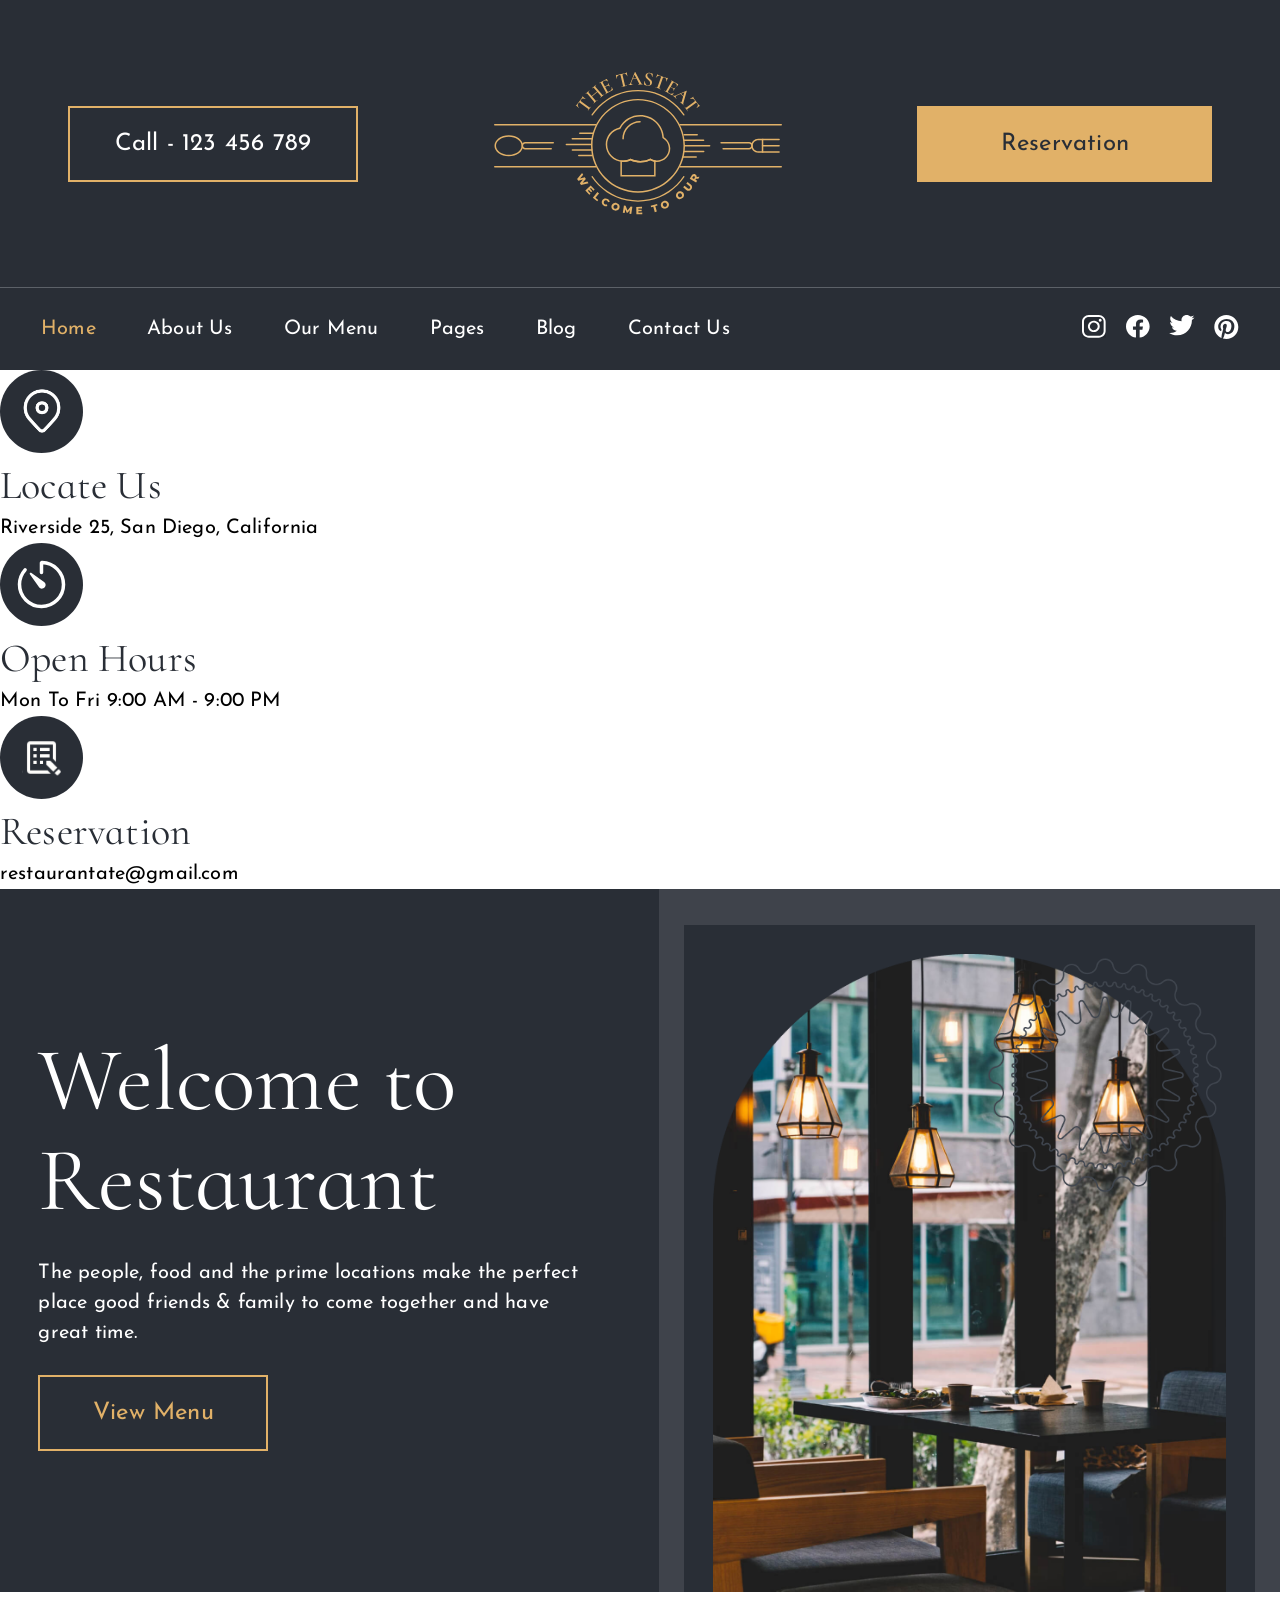
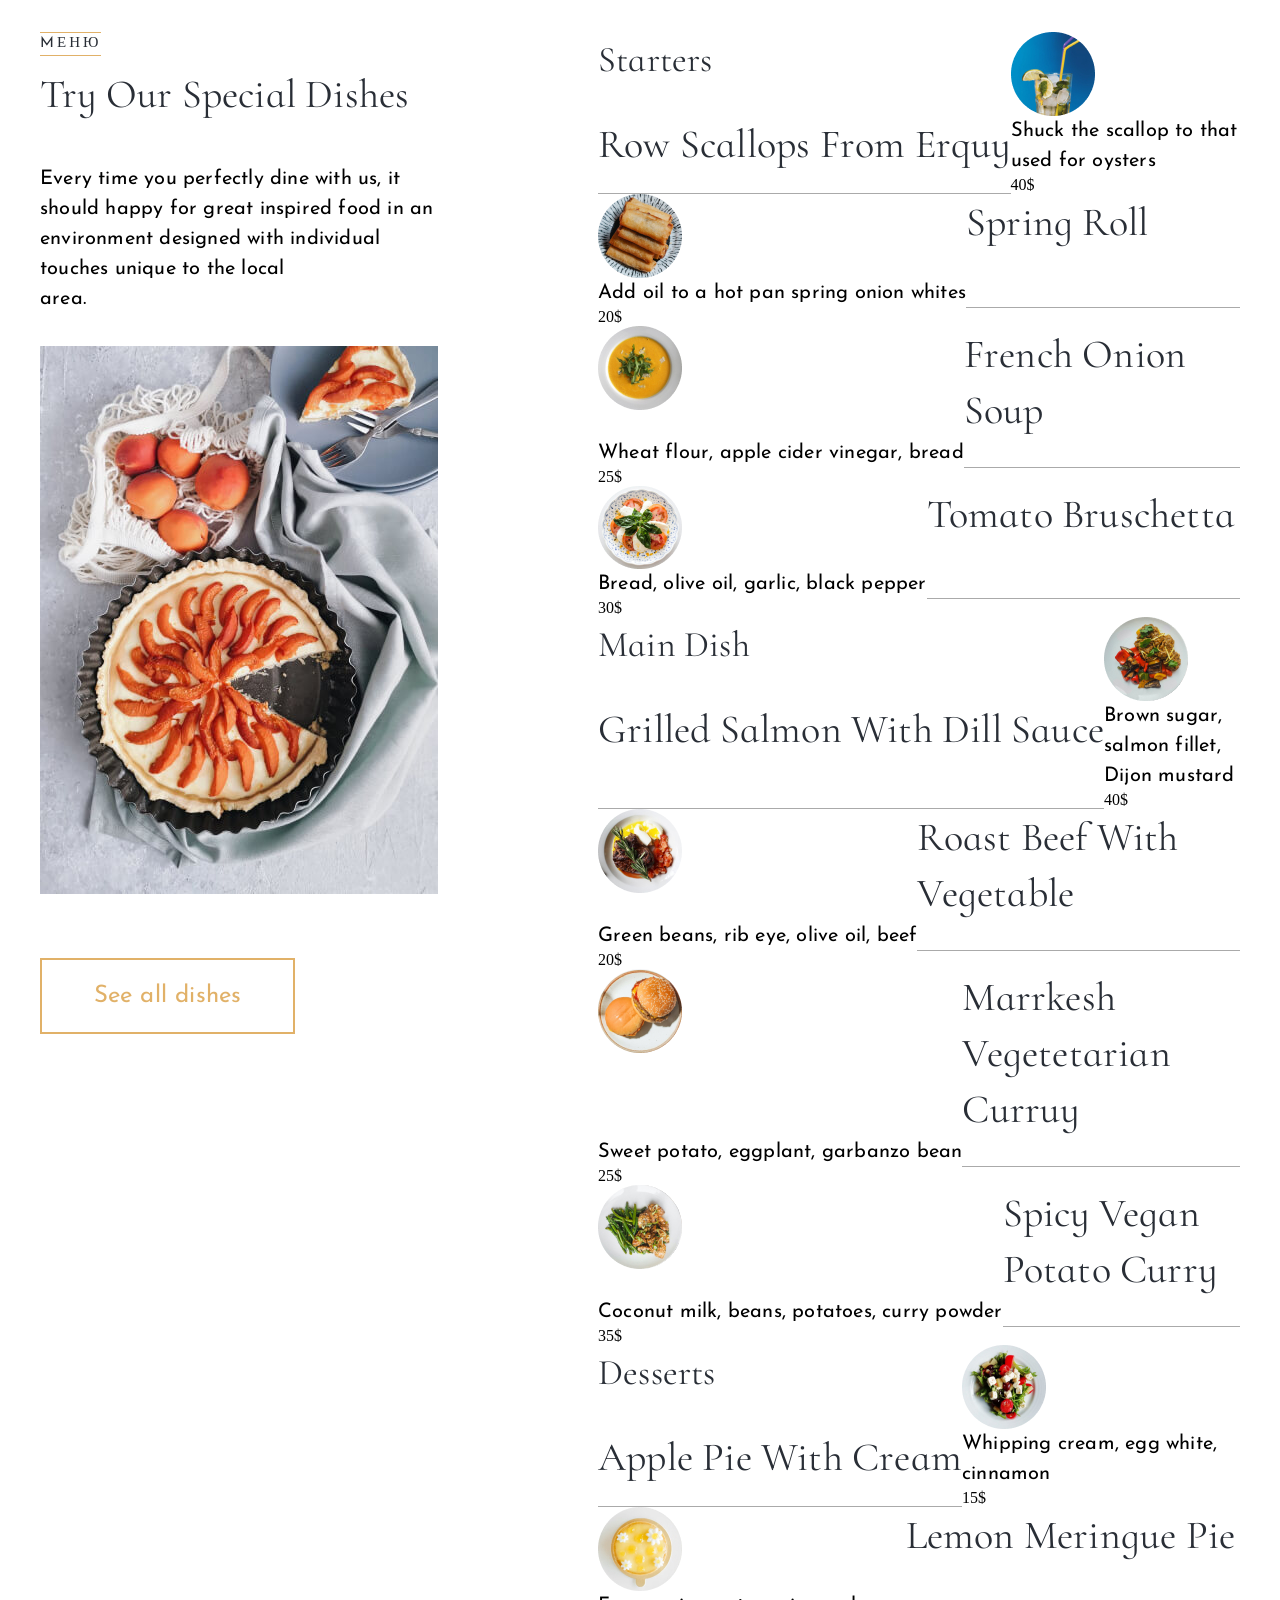
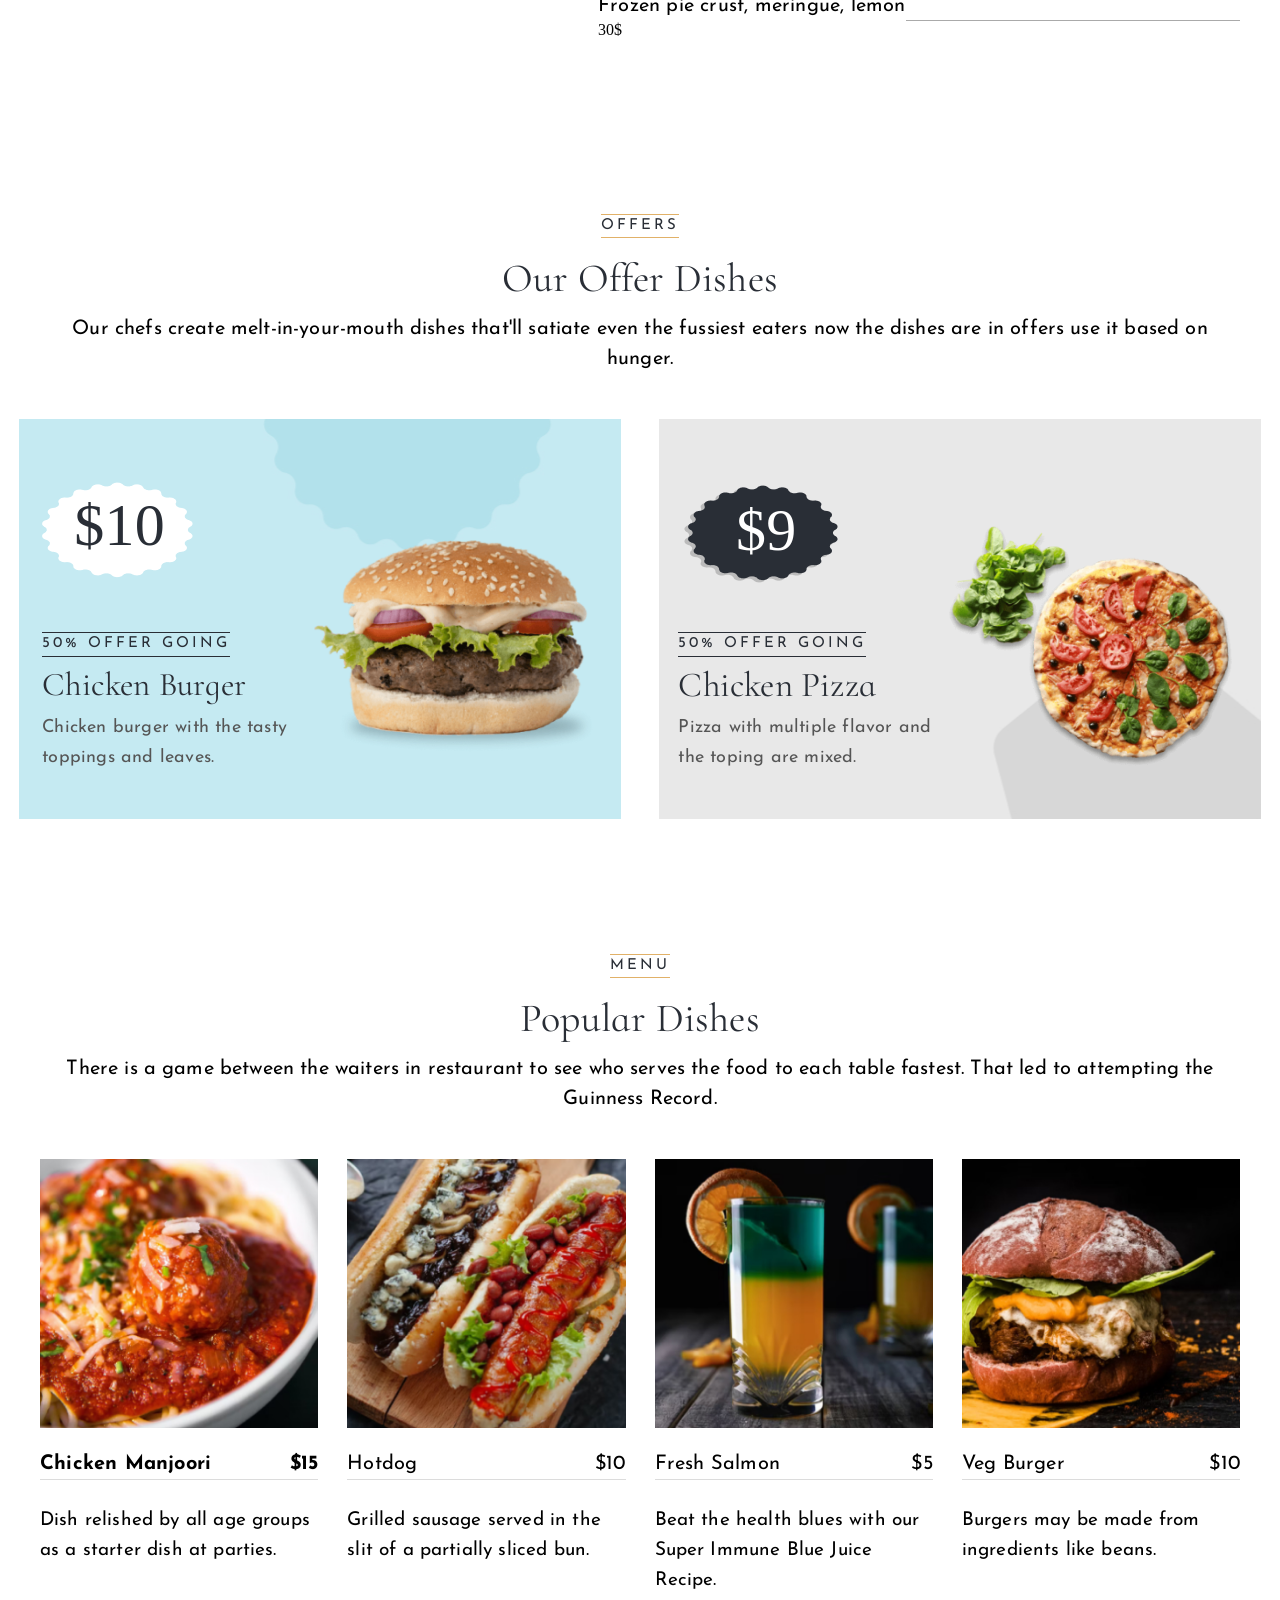
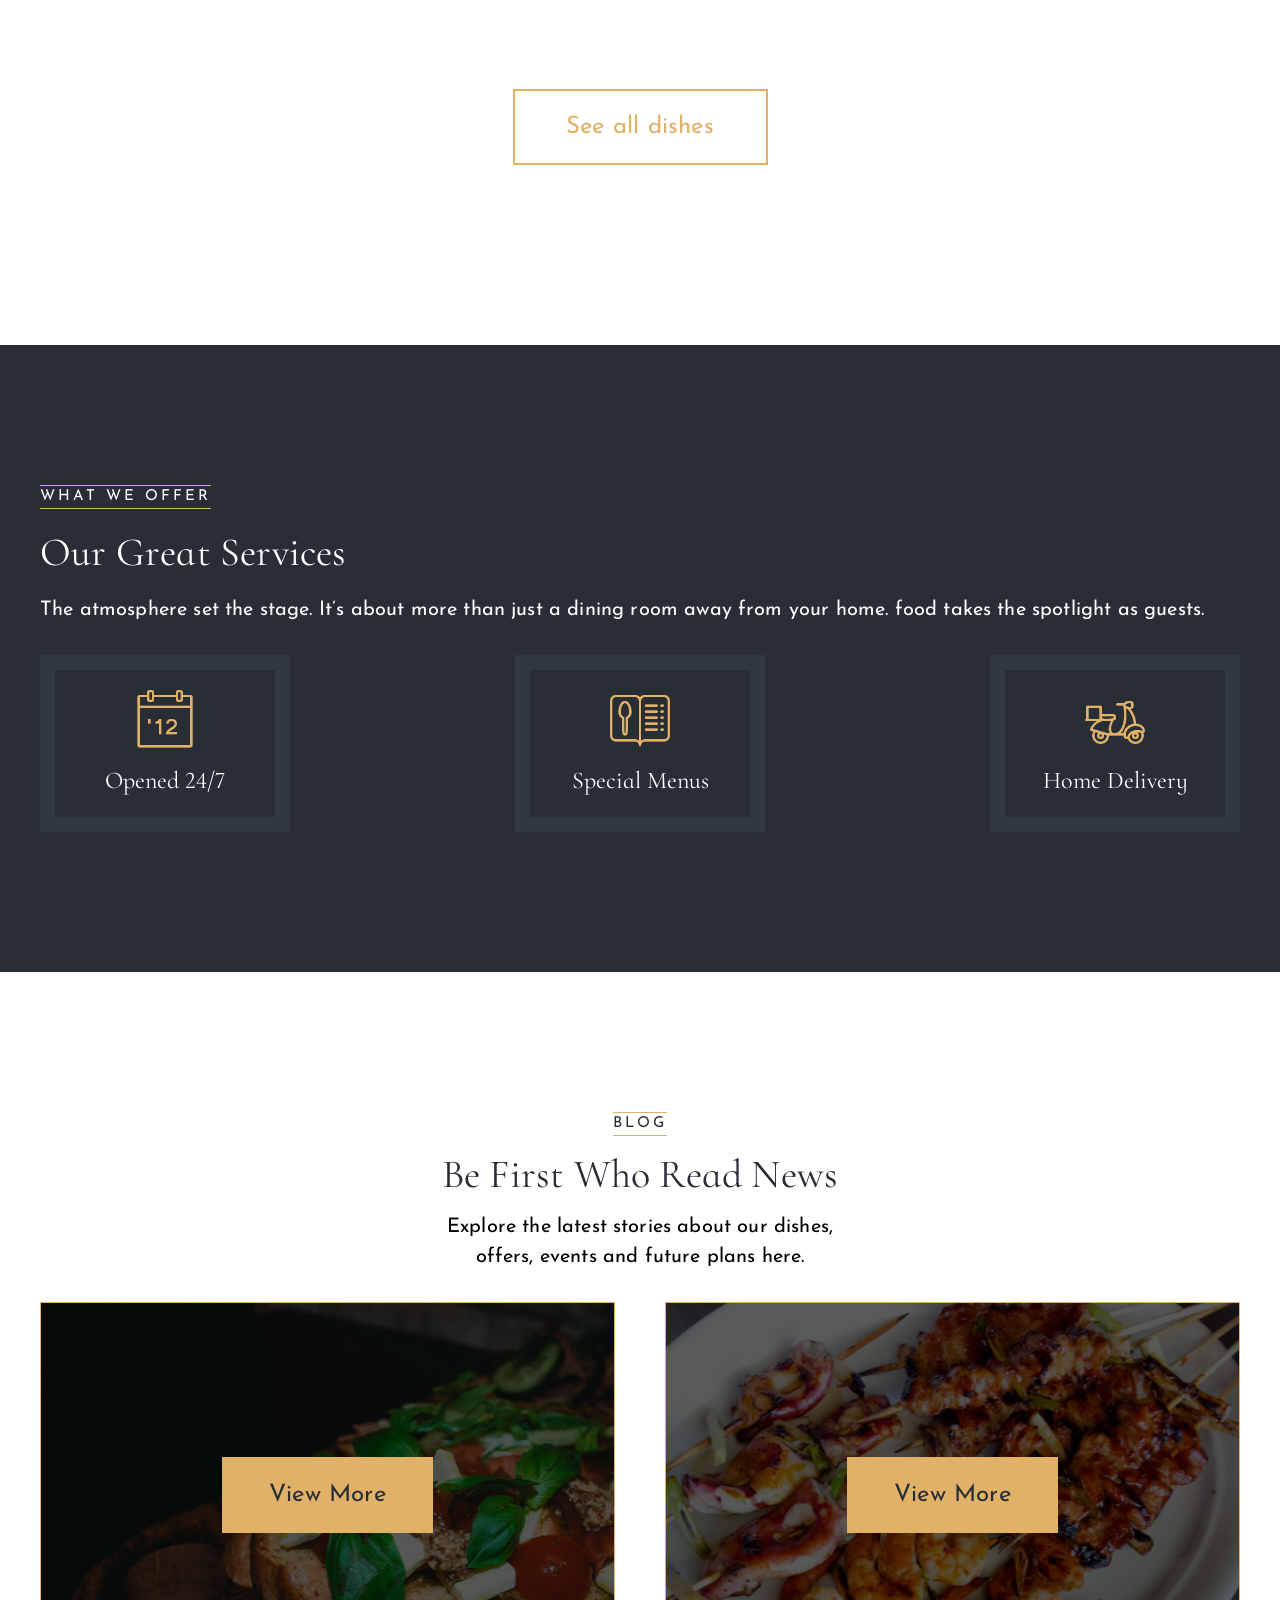
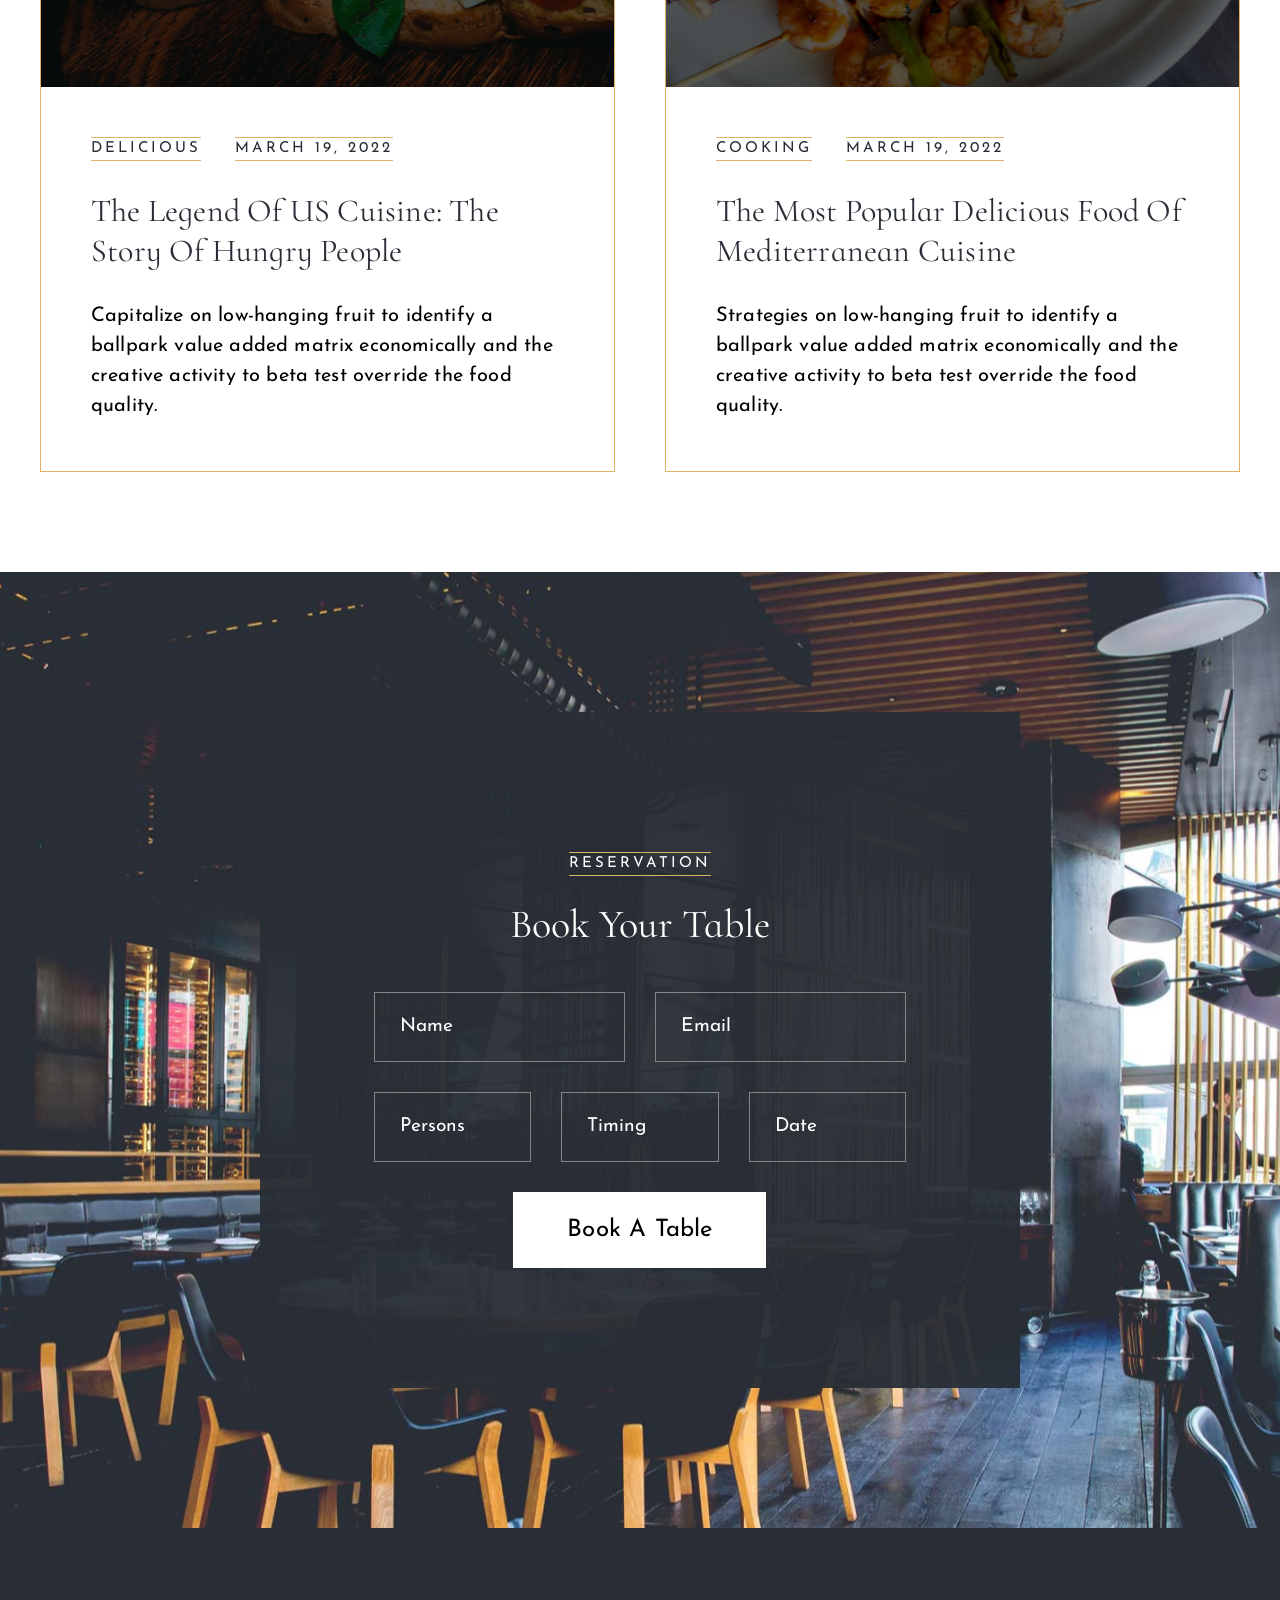
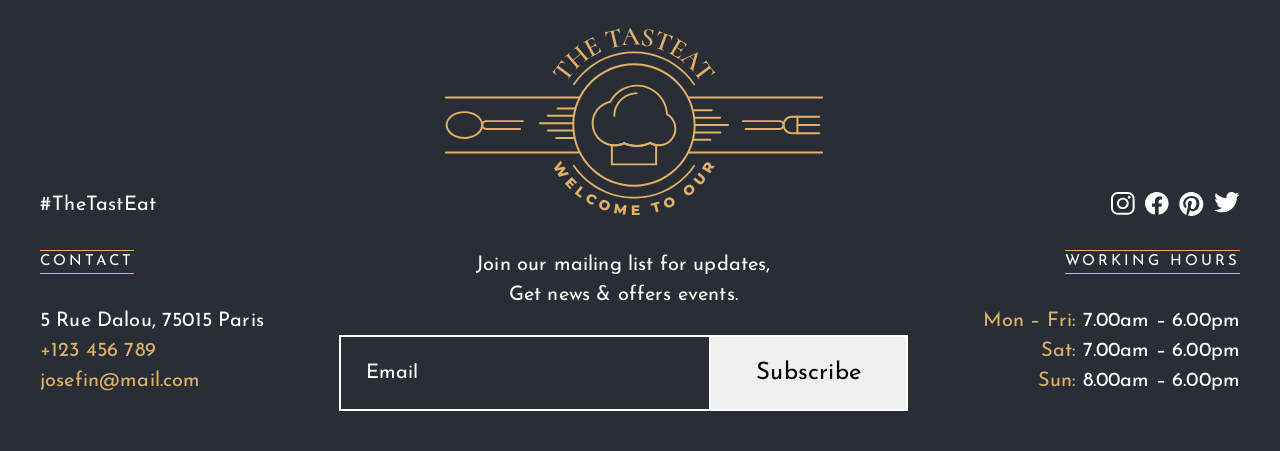
==== project2/index.html @ 3f27ed9c "correct left side for section 4" ====
<!DOCTYPE html>
<html lang="en">

<head>
    <meta charset="UTF-8">
    <meta http-equiv="X-UA-Compatible" content="IE=edge">
    <meta name="viewport" content="width=device-width, initial-scale=1.0">
    <link rel="stylesheet" href="desktop-styles/style.css">
    <link rel="stylesheet" href="tablet-styles/style.css">
    <link rel="stylesheet" href="mobile-styles/style.css">
    <link rel="shortcut icon" href="assets/images/icons8-restaurant-64.png" type="image/png">
    <link rel="preconnect" href="https://fonts.googleapis.com">
    <link rel="preconnect" href="https://fonts.gstatic.com" crossorigin>
    <link href="https://fonts.googleapis.com/css2?family=Cormorant+Infant&family=Josefin+Sans&display=swap"
        rel="stylesheet">
    <title>THE TASTEAT</title>
</head>
<body>
    <!-- Блок 1, Header -->
    <header class="header">
        <div class="header__part1">
            <a href="#" class="header__part1_btn-transparent button">Call - 123 456 789</a>
            <img src="assets/svg/logo.svg" class="header__part1_logo" alt="logo-icon">
            <a href="#" class="header__part1_btn-orange button">Reservation</a>
        </div>
        <div class="header__part2">
            <div class="header__part2_menu">
                <a class="header__part2_menu_link link" href="#">Home</a>
                <a class="header__part2_menu_link link" href="#">About Us</a>
                <a class="header__part2_menu_link link" href="#">Our Menu</a>
                <a class="header__part2_menu_link link" href="#">Pages</a>
                <a class="header__part2_menu_link link" href="#">Blog</a>
                <a class="header__part2_menu_link link" href="#">Contact Us</a>
            </div>
            <div class="header__part2_social-networks">
                <a class="header__part2_social-networks_link" href="#"><img src="assets/svg/instagram.svg"
                        alt="instagram-icon"></a>
                <a class="header__part2_social-networks_link" href="#"><img src="assets/svg/facebook.svg"
                        alt="facebook-icon"></a>
                <a class="header__part2_social-networks_link" href="#"><img src="assets/svg/twitter.svg"
                        alt="twitter-icon"></a>
                <a class="header__part2_social-networks_link" href="#"><img src="assets/svg/pinterest.svg"
                        alt="pinterest-icon"></a>
            </div>
        </div>
    </header>
    <!-- Блок 1, location -->
    <main>
        <section class="location">
            <div class="location__wrapper">
                <div class="location__icons">
                    <div class="location__item">
                        <img class="location__item_img" src="assets/svg/locate.svg" alt="Locate Us icon">
                        <h4 class="location__item_small-title small-title">Locate Us</h4>
                        <p class="location__item_text text">Riverside 25, San Diego, California</p>
                    </div>
                    <div class="location__item">
                        <img class="location__item_img" src="assets/svg/open_hours.svg" alt="Open hours icon">
                        <h4 class="location__item_small-title small-title">Open Hours</h4>
                        <p class="location__item_text text">Mon To Fri 9:00 AM - 9:00 PM</p>
                    </div>
                    <div class="location__item">
                        <img class="location__item_img" src="assets/svg/reservation.svg" alt="Reservation icon">
                        <h4 class="location__item_small-title small-title">Reservation</h4>
                        <p class="location__item_text text">restaurantate@gmail.com</p>
                    </div>
                </div>
            </div>

        </section>
    <!--Блок 2, Welcome-->
    <div class="welcome-block">
        <h1 class="welcome-block__title">Welcome to Restaurant</h1>
        <p class="welcome-block__text text">The people, food and the prime locations make the perfect place good friends
            & family to come together and have great time.</p>
        <a href="#" class="welcome-block__btn_transparent button">View Menu</a>
        <div class="welcome-block__image">
            <img class="welcome-block__image_main" src="assets/images/welcome-photo.png" alt="photo">
            <img class="welcome-block__image_svg" src="assets/images/welcom-photo-svg.png" alt="decorative element">
        </div>
    </div>
    <!-- Блок 4,  Dishes1 -->
    <main>
        <div class="dish1">
            <div class="dish1-left">
                <h5 class="dish1__left pre-title">Mеню</h5>
                <h4 class="dish1__left__title">Try Our Special Dishes</h4>
                <p class="dish1__left__title">Every time you perfectly dine with us, it should happy for great inspired food in an environment designed with individual touches unique to the local<br> area.</p>
                <img src="assets/images//tartmenu.png" alt="tart">
                <button class="dish1-left_button button">See all dishes</button>
            </div>
            
            <div class="dish1-right">
                <div class="dish1-right-1">
                    <h4 class="dish1__right__title">Starters</h4>
                    <img сlass="dish1-right-1-item1" src="assets/images/rawscallopsromerquy.png" alt="Drinks">
                    <h4 class="dish1-right-1-item2">Row Scallops from Erquy</h4>
                    <p class="dish1-right-1-item3">Shuck the scallop to that used for oysters</p>
                    <div class="dish1-right-1-border"></div>
                    <div class="dish1-right-1-price">40$</div>
                </div>
                <div class="dish1-right-1">
                    <img сlass="dish1-right-1-item1"  src="assets/images//springroll.png" alt="SpringRoll">
                    <h4 class="dish1-right-1-item2">Spring Roll</h4>
                    <p class="dish1-right-1-item3">Add oil to a hot pan spring onion whites</p>
                    <div class="dish1-right-1-border"></div>
                    <div class="dish1-right-1-price">20$</div>
                </div>
                <div class="dish1-right-1">
                    <img сlass="dish1-right-1-item1"  src="assets/images//frenchonionsoup.png" alt="Soup">
                    <h4 class="dish1-right-1-item2">French Onion Soup</h4>
                    <p class="dish1-right-1-item3">Wheat flour, apple cider vinegar, bread</p>
                    <div class="dish1-right-1-border"></div>
                    <div class="dish1-right-1-price">25$</div>
                </div>
                <div class="dish1-right-1">
                    <img сlass="dish1-right-1-item1" src="assets/images//tomatobruschetta.png" alt="Bruschetta">
                    <h4 class="dish1-right-1-item2">Tomato Bruschetta</h4>
                    <p class="dish1-right-1-item3">Bread, olive oil, garlic, black pepper</p>
                    <div class="dish1-right-1-border"></div>
                    <div class="dish1-right-1-price">30$</div>
                </div>     
                <div class="dish1-right-1">
                    <h4 class="dish1__right__title">Main Dish</h4>
                    <img сlass="dish1-right-1-item1" src="assets/images//grilledsalmonwithdillsauce.png" alt="Salmon">
                    <h4 class="dish1-right-1-item2">Grilled Salmon with Dill Sauce</h4>
                    <p class="dish1-right-1-item3">Brown sugar, salmon fillet, Dijon mustard</p>
                    <div class="dish1-right-1-border"></div>
                    <div class="dish1-right-1-price">40$</div>
                </div>
                <div class="dish1-right-1">
                    <img сlass="dish1-right-1-item1" src="assets/images//roastbeefwithvegetable.png" alt="Beef">
                    <h4 class="dish1-right-1-item2">Roast Beef with Vegetable</h4>
                    <p class="dish1-right-1-item3">Green beans, rib eye, olive oil, beef</p>
                    <div class="dish1-right-1-border"></div>
                    <div class="dish1-right-1-price">20$</div>
                </div>
                <div class="dish1-right-1">
                    <img сlass="dish1-right-1-item1" src="assets/images//marrkeshvegetetariancurruy.png" alt="MarrkeshCurruy">
                    <h4 class="dish1-right-1-item2">Marrkesh Vegetetarian Curruy</h4>
                    <p class="dish1-right-1-item3">Sweet potato, eggplant, garbanzo bean</p>
                    <div class="dish1-right-1-border"></div>
                    <div class="dish1-right-1-price">25$</div>
                </div>
                <div class="dish1-right-1">
                    <img сlass="dish1-right-1-item1" src="assets/images//spicyveganpotatocurry.png" alt="Spicy Curry">
                    <h4 class="dish1-right-1-item2">Spicy Vegan Potato Curry</h4>
                    <p class="dish1-right-1-item3">Coconut milk, beans, potatoes, curry powder</p>
                    <div class="dish1-right-1-border"></div>
                    <div class="dish1-right-1-price">35$</div>
                </div>    
                
                <div class="dish1-right-1">
                    <h4 class="dish1__right__title">Desserts</h4>
                    <img сlass="dish1-right-1-item1" src="assets/images//applepiewithcream.png" alt="Applepie">
                    <h4 class="dish1-right-1-item2">Apple Pie with Cream</h4>
                    <p class="dish1-right-1-item3">Whipping cream, egg white, cinnamon</p>
                    <div class="dish1-right-1-border"></div>
                    <div class="dish1-right-1-price">15$</div>
                </div>
                <div class="dish1-right-1">
                    <img сlass="dish1-right-1-item1" src="assets/images//lemonmeringuepie.png" alt="Lemonpie">
                    <h4 class="dish1-right-1-item2">Lemon Meringue Pie</h4>
                    <p class="dish1-right-1-item3">Frozen pie crust, meringue, lemon</p>
                    <div class="dish1-right-1-border"></div>
                    <div class="dish1-right-1-price">30$</div>
                </div>    
            </div>
        </div>
    </main>
    <!-- Блок 4.1  reviews -->
    
        </div>
    <!--Блок 5 Dishes-->
    <div class="dishes">
        <h5 class="dishes__title_pre-title pre-title">offers</h5>
        <h4 class="dishes__title">Our Offer dishes</h4>
        <p class="dishes__text text">Our chefs create melt-in-your-mouth dishes that'll satiate even the fussiest eaters
            now the dishes are in offers use it based on hunger.</p>
    </div>
    <!-- Блок 5 часть Dishes Cards -->
    <div class="cards">
        <div class="cards__card-burger">
            <img class="cards__card-burger_white" src="assets/images/white.png" alt="white background">
            <div class="cards__card-burger_price">$10</div>
            <h5 class="cards__card-burger_pre-title pre-title">50% Offer Going</h5>
            <h4 class="cards__card-burger_title">Chicken Burger</h4>
            <p class="cards__card-burger_text text">Chicken burger with the tasty toppings and leaves.</p>
            <img class="cards__card-burger_photo" src="assets/images/burger-photo.png" alt="burger">
        </div>
        <div class="cards__card-pizza">
            <img class="cards__card-pizza_black" src="assets/images/black.png" alt="black background">
            <div class="cards__card-pizza_price">$9</div>
            <h5 class="cards__card-pizza_pre-title pre-title">50% Offer Going</h5>
            <h4 class="cards__card-pizza_title">Chicken Pizza</h4>
            <p class="cards__card-pizza_text text">Pizza with multiple flavor and the toping are mixed.</p>
            <img class="cards__card-pizza_photo" src="assets/images/pizza-photo.png" alt="pizza">
        </div>
    </div>
    <div class="dishes">
        <h5 class="dishes__title_pre-title pre-title">menu</h5>
        <h4 class="dishes__title">Popular Dishes</h4>
        <p class="dishes__text text">There is a game between the waiters in restaurant to see who serves the food to
            each table fastest. That led to attempting the Guinness Record.</p>
    </div>
    <!-- Блок 5 часть Dishes Menu -->
    <div class="dishes-menu">
        <div class="dishes-menu__card">
            <img class="dishes-menu__card_image" src="assets/images/Chicken-Manjoorini.png"
                alt="Chicken Manjoorini, photo of dish">
            <h6 class="dishes-menu__card_title title-black">Chicken Manjoori</h6>
            <h6 class="dishes-menu__card_title-right title-black">$15</h6>
            <p class="dishes-menu__card_text text">Dish relished by all age groups as a starter dish at parties.</p>
        </div>
        <div class="dishes-menu__card">
            <img class="dishes-menu__card_image" src="assets/images/Hotdog.png" alt="Hotdog, photo of dish">
            <h6 class="dishes-menu__card_title">Hotdog</h6>
            <h6 class="dishes-menu__card_title-right">$10</h6>
            <p class="dishes-menu__card_text text">Grilled sausage served in the slit of a partially sliced bun.</p>
        </div>
        <div class="dishes-menu__card">
            <img class="dishes-menu__card_image" src="assets/images/Fresh.png" alt="Fresh, photo of drink">
            <h6 class="dishes-menu__card_title">Fresh Salmon</h6>
            <h6 class="dishes-menu__card_title-right">$5</h6>
            <p class="dishes-menu__card_text text">Beat the health blues with our Super Immune Blue Juice Recipe.</p>
        </div>
        <div class="dishes-menu__card">
            <img class="dishes-menu__card_image" src="assets/images/Veg-Burger.png" alt="Veg Burger, photo of dish">
            <h6 class="dishes-menu__card_title">Veg Burger</h6>
            <h6 class="dishes-menu__card_title-right">$10</h6>
            <p class="dishes-menu__card_text text">Burgers may be made from ingredients like beans.</p>
        </div>
    </div>
    <div class="dishes-menu__btn">
        <a class="dishes-menu__btn_transparent button" href="#">See all dishes</a>
    </div>

    <!-- Блок 6, offer -->
    <section class="offer">
        <div class="offer__wrapper">
            <div class="offer__content">
                <div class="offer__word">
                    <h2 class="offer__pre-title pre-title">What we offer</h2>
                    <h4 class="offer__small-title small-title">Our Great Services</h4>
                    <p class="offer__text text">The atmosphere set the stage. It’s about more than just a dining room
                        away from your home. food takes the spotlight as guests.</p>
                </div>
                <div class="offer__images">
                    <div class="offer__item">
                        <img src="assets/svg/calendar.svg" alt="">
                        <span class="offer__subtitle">Opened 24/7</span>
                    </div>
                    <div class="offer__item">
                        <img src="assets/svg/menu.svg" alt="">
                        <span class="offer__subtitle">Special Menus</span>
                    </div>
                    <div class="offer__item">
                        <img src="assets/svg/delivery.svg" alt="">
                        <span class="offer__subtitle">Home Delivery</span>
                    </div>
                </div>
            </div>
        </div>
    </section>
    <section class="news">
        <div class="news__wrapper">
            <div class="news__introduction">
                <h2 class="news__pre-title pre-title">Blog</h2>
                <h4 class="news__small-title small-title">Be First Who Read News</h4>
                <p class="news__text text">Explore the latest stories about our dishes, offers, events and future plans
                    here.</p>
            </div>
            <div class="news__content">
                <div class="news__card">
                    <div class="news__card_image news__card_image_1">
                        <button class="news__button button">View More</button>
                    </div>
                    <div class="news__card_word">
                        <h5 class="news__card_pre-title pre-title">Delicious</h5>
                        <h5 class="news__card_pre-title pre-title">March 19, 2022</h5>
                        <h4 class="news__card_small-title small-title">The Legend of US Cuisine: The Story of Hungry
                            People</h4>
                        <p class="news__card_text text">Capitalize on low-hanging fruit to identify a ballpark value
                            added matrix economically and the creative activity to beta test override the food quality.
                        </p>
                    </div>
                </div>
                <div class="news__card">
                    <div class="news__card_image news__card_image_2">
                        <button class="news__button button">View More</button>
                    </div>
                    <div class="news__card_word">
                        <h5 class="news__card_pre-title pre-title">Cooking</h5>
                        <h5 class="news__card_pre-title pre-title">March 19, 2022</h5>
                        <h4 class="news__card_small-title small-title">The Most Popular Delicious Food of Mediterranean
                            Cuisine</h4>
                        <p class="news__card_text text">Strategies on low-hanging fruit to identify a ballpark value
                            added matrix economically and the creative activity to beta test override the food quality.
                        </p>
                    </div>
                </div>
            </div>
        </div>
    </section>

    <!-- Блок 7, Form -->
    <section class="form">
        <div class="form__wrapper">
            <div class="form__overlay">
                <h2 class="pre-title form__pre-title">reservation</h2>
                <fieldset class="form__container">
                    <legend class="small-title form__small-title">Book Your Table</legend>
                    <form class="form__form">
                        <input class="form__item form__item_name" type="text" name="name" placeholder="Name">
                        <input class="form__item form__item_email" type="email" name="email" placeholder="Email">
                        <input class="form__item form__item_persons" type="number" name="persons" placeholder="Persons">
                        <input class="form__item form__item_time" type="text" name="time" placeholder="Timing">
                        <input class="form__item form__item_date" type="text" name="date" placeholder="Date">
                        <button class="form__button button form__item_button" type="button">Book A Table</button>
                    </form>
                </fieldset>
            </div>
        </div>
    </section>
    </main>
    <!-- Подвал, footer -->
    <footer class="footer">
        <div class="footer__wrapper">
            <div class="footer__social">
                <p class="footer__tag">#TheTastEat</p>
                <div class="footer__logo">
                    <img src="assets/svg/logo.svg" alt="logo of tasteat">
                </div>
                <div class="footer__container-icons">
                    <ul class="footer__icons">
                        <li class="footer__icon">
                            <img src="assets/svg/instagram.svg" alt="instagram-icon">
                        </li>
                        <li class="footer__icon">
                            <img src="assets/svg/facebook.svg" alt="facebook-icon">
                        </li>
                        <li class="footer__icon">
                            <img src="assets/svg/pinterest.svg" alt="pinterest-icon">
                        </li>
                        <li class="footer__icon">
                            <img src="assets/svg/twitter.svg" alt="twitter-icon">
                        </li>
                    </ul>
                </div>
            </div>
            <div class="footer__info">
                <div class="footer__contacts">
                    <h3 class="pre-title footer__pre-title">Contact</h3>
                    <address>
                        <ul class="footer__list text">
                            <li class="footer__list_item">5 Rue Dalou, 75015 Paris</li>
                            <li class="footer__list_item"><span>+123 456 789</span></li>
                            <li class="footer__list_item"><span>josefin@mail.com</span></li>
                        </ul>
                    </address>
                </div>
                <fieldset class="footer__join">
                    <legend class="footer__join_title text">Join our mailing list for updates, Get news & offers events.
                    </legend>
                    <div class="footer__join_form text">
                        <input class="footer__subscribe" type="email" placeholder="Email">
                        <button class="button footer__button">Subscribe</button>
                    </div>
                </fieldset>
                <div class="footer__time">
                    <h3 class="pre-title footer__pre-title">Working Hours</h3>
                    <ul class="footer__list text">
                        <li class="footer__list_item"><span>Mon – Fri: </span>7.00am – 6.00pm</li>
                        <li class="footer__list_item"><span>Sat: </span>7.00am – 6.00pm</li>
                        <li class="footer__list_item"><span>Sun: </span>8.00am – 6.00pm</li>
                    </ul>
                </div>
            </div>
        </div>
    </footer>
</body>

</html>
---- project2/desktop-styles/style.css ----
* {
  box-sizing: border-box;
}

.link {
  font-family: "Josefin Sans";
  font-style: normal;
  font-weight: 400;
  font-size: 20px;
  line-height: 30px;
  letter-spacing: 0.2px;
  color: #E1B168;
  color: #FFFFFF;
  text-decoration: none;
}

.link:hover {
  color: #E1B168;
}

.link:first-child {
  color: #E1B168;
}

@media (min-width: 1024px) {
  body {
    max-width: 1440px;
    margin: 0 auto;
  }
  * {
    margin: 0;
    padding: 0;
  }
  * {
    box-sizing: border-box;
  }
  h1 {
    font-family: "Cormorant Infant", serif;
  }
  h4 {
    font-family: "Cormorant Infant";
    font-style: normal;
    font-weight: 400;
    font-size: 40px;
    line-height: 56px;
    letter-spacing: 0.2px;
    text-transform: capitalize;
    color: #292E36;
  }
  h6 {
    font-family: "Josefin Sans";
    font-style: normal;
    font-weight: 400;
    font-size: 20px;
    line-height: 30px;
    letter-spacing: 0.2px;
  }
  p,
a {
    font-family: "Josefin Sans", sans-serif;
  }
  input,
fieldset {
    all: unset;
    box-sizing: border-box;
  }
  ul,
li {
    padding: 0;
    list-style: none;
  }
  button {
    border: none;
  }
  button:focus {
    border: none;
  }
  .button {
    padding: 20px 45px;
    font-family: "Josefin Sans", sans-serif;
    font-style: normal;
    font-weight: 400;
    font-size: 1.5rem;
    line-height: 2rem;
    text-align: center;
    text-decoration: none;
    letter-spacing: 0.2px;
  }
  .small-title {
    font-family: "Cormorant Infant";
    font-style: normal;
    font-weight: 400;
    font-size: 40px;
    line-height: 56px;
  }
  p {
    font-size: 20px;
    line-height: 30px;
    letter-spacing: 0.2px;
  }
  .text {
    font-family: "Josefin Sans";
    font-style: normal;
    font-weight: 400;
    font-size: 1.25rem;
    line-height: 1.875rem;
    letter-spacing: 0.01rem;
  }
  .pre-title {
    display: inline-block;
    border-top: 1px solid #E1B168;
    border-bottom: 1px solid #E1B168;
    font-family: "Josefin Sans";
    font-style: normal;
    font-weight: 400;
    font-size: 15px;
    line-height: 22px;
    letter-spacing: 3px;
    text-transform: uppercase;
    color: #292E36;
  }
  .title-black {
    font-weight: 700;
  }
  .header {
    height: 370px;
    background: #292E36;
  }
  .header__part1 {
    display: flex;
    flex: 1;
    justify-content: space-around;
    align-items: center;
    height: 288px;
    border-bottom: 1px solid #5C6168;
  }
  .header__part1_btn-transparent {
    color: #FFFFFF;
    border: 2px solid #E1B168;
  }
  .header__part1_btn-transparent:hover {
    color: #E1B168;
  }
  .header__part1_logo {
    height: 50%;
  }
  .header__part1_btn-orange {
    background: #E1B168;
    color: #292E36;
    border: 2px solid #E1B168;
    width: 295px;
  }
  .header__part1_btn-orange:hover {
    background-color: transparent;
    color: #E1B168;
  }
  .header__part1_btn-orange:focus {
    border: 2px solid #E1B168;
    background-color: #E1B168;
    color: #FFFFFF;
  }
  .header__part2 {
    display: grid;
    grid-template-columns: auto auto;
    grid-template-rows: 82px;
    align-items: center;
  }
  .header__part2_menu {
    display: flex;
    flex: 1;
    justify-content: flex-start;
    gap: 4vw;
    margin-left: 41px;
  }
  .header__part2_social-networks {
    display: flex;
    flex: 1;
    justify-content: flex-end;
    gap: 1.5vw;
    margin-right: 41px;
  }
  .header__part2_social-networks_link:hover {
    filter: invert(23%) sepia(20%) saturate(928%) hue-rotate(354deg) brightness(92%) contrast(90%);
  }
  .welcome-block {
    width: 100%;
    height: 100%;
    display: grid;
    grid-template-columns: 1fr 1fr;
    grid-template-rows: 1fr auto auto auto 1fr;
    padding-left: 3vw;
    background: #292E36;
  }
  .welcome-block__title {
    grid-column: 1/2;
    grid-row: 2/3;
    font-style: normal;
    font-weight: 400;
    font-size: 90px;
    line-height: 100px;
    letter-spacing: 0.2px;
    color: #FFFFFF;
  }
  .welcome-block__text {
    grid-column: 1/2;
    grid-row: 3/4;
    padding-top: 3vh;
    padding-right: 5vw;
    font-style: normal;
    font-weight: 400;
    font-size: 20px;
    line-height: 30px;
    letter-spacing: 0.2px;
    color: #FFFFFF;
  }
  .welcome-block__btn_transparent {
    grid-column: 1/2;
    background: none;
    grid-row: 4/5;
    width: 230px;
    margin-top: 3vh;
    border: 2px solid #E1B168;
    color: #E1B168;
  }
  .welcome-block__btn_transparent:hover {
    background-color: #E1B168;
    color: #292E36;
  }
  .welcome-block__image {
    width: 100%;
    background: #292E36;
    grid-column: 2/3;
    grid-row: 1/6;
    border-left: 2vw solid rgba(255, 255, 255, 0.1);
    border-top: 4vh solid rgba(255, 255, 255, 0.1);
    border-right: 2vw solid rgba(255, 255, 255, 0.1);
    position: relative;
  }
  .welcome-block__image_main {
    width: 90%;
    height: 100%;
    padding-top: 5%;
    display: block;
    margin: 0 auto;
  }
  .welcome-block__image_svg {
    position: absolute;
    top: 0;
    right: 0;
    width: 300px;
    height: 300px;
  }
  .dishes {
    padding: 15vh 40px 5vh;
    padding-right: 40px;
    text-align: center;
  }
  .dishes_pre-title {
    display: inline-flex;
    padding-left: 2px;
  }
  .dishes__title {
    margin-top: 12px;
  }
  .dishes__text {
    padding-top: 8px;
  }
  .cards {
    display: flex;
    justify-content: space-around;
  }
  .cards__card-burger {
    display: grid;
    grid-template-columns: 47% 53%;
    grid-template-rows: 2fr 2fr 25px 1fr 1fr 1fr;
    background: url("../assets/images/burger-background-blue.png");
    height: 400px;
    width: 47vw;
    padding-left: 1.8vw;
  }
  .cards__card-burger_white {
    grid-column: 1/2;
    grid-row: 1/3;
    padding-top: 7vh;
  }
  .cards__card-burger_price {
    grid-column: 1/2;
    grid-row: 1/3;
    margin-top: 8vh;
    font-size: 60px;
    letter-spacing: 0.2px;
    color: #292E36;
    margin-left: 2.5vw;
  }
  .cards__card-burger_pre-title {
    grid-column: 1/2;
    grid-row: 3/4;
    border-top: 1px solid #292E36;
    border-bottom: 1px solid #292E36;
    margin-right: auto;
  }
  .cards__card-burger_title {
    grid-column: 1/2;
    grid-row: 4/5;
    font-size: 33px;
  }
  .cards__card-burger_text {
    grid-column: 1/2;
    grid-row: 5/7;
    font-weight: 400;
    font-size: 18px;
    line-height: 30px;
    letter-spacing: 0.2px;
    color: #555555;
    padding-bottom: 40px;
  }
  .cards__card-burger_photo {
    grid-column: 2/3;
    grid-row: 2/6;
    padding-right: 2vw;
    width: 100%;
    height: 100%;
    -o-object-fit: contain;
       object-fit: contain;
  }
  .cards__card-pizza {
    display: grid;
    grid-template-columns: 46% 54%;
    grid-template-rows: 2fr 2fr 25px 1fr 1fr 1fr;
    background: url("../assets/images/pizza-background-gray.png");
    height: 400px;
    width: 47vw;
    padding-left: 1.5vw;
  }
  .cards__card-pizza_black {
    grid-column: 1/2;
    grid-row: 1/3;
    padding-top: 7vh;
  }
  .cards__card-pizza_price {
    grid-column: 1/2;
    grid-row: 1/3;
    margin-top: 8.5vh;
    font-size: 60px;
    letter-spacing: 0.2px;
    color: #FFFFFF;
    margin-left: 4.5vw;
  }
  .cards__card-pizza_pre-title {
    grid-column: 1/2;
    grid-row: 3/4;
    border-top: 1px solid #292E36;
    border-bottom: 1px solid #292E36;
    margin-right: auto;
  }
  .cards__card-pizza_title {
    grid-column: 1/2;
    grid-row: 4/5;
    font-size: 35px;
  }
  .cards__card-pizza_text {
    grid-column: 1/2;
    grid-row: 5/7;
    font-weight: 400;
    font-size: 18px;
    line-height: 30px;
    letter-spacing: 0.2px;
    color: #555555;
    padding-bottom: 40px;
  }
  .cards__card-pizza_photo {
    grid-column: 2/3;
    grid-row: 2/6;
    padding-right: 2vw;
    width: 100%;
    height: 100%;
    -o-object-fit: contain;
       object-fit: contain;
  }
  .dishes-menu {
    display: flex;
    flex-wrap: wrap;
    justify-content: space-between;
    gap: 29px;
    width: 100%;
    padding: 0 40px;
  }
  .dishes-menu__card {
    flex: 1;
    display: grid;
    grid-template-columns: 1fr;
    grid-template-rows: auto 63px 90px;
  }
  .dishes-menu__card_image {
    grid-row: 1/2;
    -o-object-fit: contain;
       object-fit: contain;
    width: 100%;
    color: #292E36;
  }
  .dishes-menu__card_title {
    grid-column: 1/2;
    grid-row: 2/3;
    border-bottom: 1px solid #DCDCDC;
    padding-top: 9px;
    align-self: center;
  }
  .dishes-menu__card_title-right {
    grid-column: 1/2;
    grid-row: 2/3;
    text-align: right;
    padding-top: 9px;
    align-self: center;
  }
  .dishes-menu__card_text {
    grid-row: 3/4;
    font-size: 19px;
    padding-top: 15px;
  }
  .dishes-menu__btn_transparent {
    display: block;
    width: 255px;
    border: 2px solid #E1B168;
    color: #E1B168;
    margin: 12vh auto 20vh;
  }
  .dishes-menu__btn_transparent:hover {
    background-color: #E1B168;
    color: #292E36;
  }
}
.dish1 {
  display: grid;
  grid-template-columns: 1fr 2fr;
  max-width: 1360px;
  background-color: white;
  margin: 0 auto;
  padding: 40px;
}

.dish1-left {
  margin-right: 10rem;
  display: grid;
  grid-column: 1/2;
  height: -webkit-fit-content;
  height: -moz-fit-content;
  height: fit-content;
}

.dish1__left {
  width: -webkit-fit-content;
  width: -moz-fit-content;
  width: fit-content;
}

.dish1-left_button {
  width: 255px;
  border: 2px solid #E1B168;
  color: #E1B168;
  background: none;
  margin: 4rem 0;
}

.dish1-left_button:hover {
  background-color: #E1B168;
  color: #292E36;
}

.dish1__left__title {
  margin: 10px 0 2rem;
}

.dish1-right {
  display: grid;
  grid-column: 2/3;
}

.dish1-right-1 {
  display: grid;
  grid-template-columns: auto 1fr;
}

.dish1-right-1-border {
  border-bottom: 1px solid #AAAAAA;
  width: 1fr;
}

.dish1__right__title {
  font-size: 36px;
  font-style: Regular;
}

.dish1-right-1-item2 {
  display: grid;
}

.dish1-right-1-item2git {
  font-size: 30px;
  display: grid;
  grid-column: 2/3;
}

.dish1-right-1-item3 {
  font-size: 20px;
}

.offer {
  background-color: #292E36;
}
.offer__wrapper {
  padding: 40px;
}
.offer__content {
  margin: 100px auto 100px;
  display: flex;
  justify-content: space-between;
  flex-wrap: wrap;
  -moz-column-gap: 90px;
       column-gap: 90px;
  row-gap: 30px;
}
.offer__word {
  flex: 1 1 30%;
  display: flex;
  flex-direction: column;
  align-items: baseline;
  gap: 15px;
}
.offer__pre-title {
  display: inline-block;
  color: #FFFFFF;
}
.offer__small-title {
  color: #FFFFFF;
}
.offer__text {
  color: #FFFFFF;
}
.offer__images {
  flex: 1 1 50%;
  display: flex;
  justify-content: space-between;
  gap: 30px;
}
.offer__item {
  padding: 20px;
  min-width: 250px;
  display: flex;
  flex-direction: column;
  justify-content: center;
  align-items: center;
  gap: 15px;
  border: 15px solid #323841;
}
.offer__subtitle {
  font-family: "Cormorant Infant";
  font-style: normal;
  font-weight: 400;
  font-size: 1.5rem;
  line-height: 2rem;
  color: #FFFFFF;
}

.news {
  background-color: #FFFFFF;
}
.news__wrapper {
  padding: 40px;
}
.news__introduction {
  margin: 100px auto 30px;
  display: flex;
  flex-direction: column;
  align-items: center;
  row-gap: 10px;
}
.news__pre-title {
  margin: 0 auto;
}
.news__text {
  max-width: 35%;
  text-align: center;
}
.news__content {
  margin-bottom: 60px;
  display: flex;
  -moz-column-gap: 50px;
       column-gap: 50px;
}
.news__button {
  background-color: #E1B168;
  color: #292E36;
  border: 2px solid #E1B168;
}
.news__button:hover {
  background-color: transparent;
  color: #E1B168;
}
.news__button:focus {
  border: 2px solid #E1B168;
  background-color: #E1B168;
  color: #FFFFFF;
}
.news__card {
  max-width: 50%;
  border: 1px solid #E1B168;
}
.news__card_image {
  max-width: 100%;
  min-height: 384px;
  display: flex;
  justify-content: center;
  align-items: center;
  background-size: cover;
  background-repeat: no-repeat;
  background-position: center;
}
.news__card_image_1 {
  background-image: linear-gradient(0deg, rgba(0, 0, 0, 0.65) 0%, rgba(0, 0, 0, 0.65) 100%), url("../assets/images/card_1.jpg");
}
.news__card_image_1:hover {
  background-image: linear-gradient(0deg, rgba(0, 0, 0, 0.45) 0%, rgba(0, 0, 0, 0.45) 100%), url("../assets/images/card_1.jpg");
  transition: 1s ease-in-out;
}
.news__card_image_2 {
  background-image: linear-gradient(0deg, rgba(0, 0, 0, 0.65) 0%, rgba(0, 0, 0, 0.65) 100%), url("../assets/images/card_2.jpg");
}
.news__card_image_2:hover {
  background-image: linear-gradient(0deg, rgba(0, 0, 0, 0.45) 0%, rgba(0, 0, 0, 0.45) 100%), url("../assets/images/card_2.jpg");
}
.news__card_word {
  padding: 50px;
}
.news__card_pre-title {
  margin-right: 30px;
  margin-bottom: 15px;
}
.news__card_small-title {
  margin-top: 15px;
  font-size: 2rem;
  line-height: 2.5rem;
}
.news__card_text {
  margin-top: 30px;
}

.form {
  max-width: 100%;
  background-image: url("../assets/images/form_image.jpg");
  background-position: center;
  background-repeat: no-repeat;
}
.form__wrapper {
  padding: 140px 40px;
  min-width: 64%;
}
.form__overlay {
  margin: 0 220px;
  background-color: rgba(41, 46, 54, 0.95);
  text-align: center;
}
.form__pre-title {
  margin: 140px auto 20px;
  color: #FFFFFF;
}
.form__container {
  display: block;
  margin: 0 auto;
  max-width: 70%;
}
.form__small-title {
  margin: auto;
  color: #FFFFFF;
}
.form__form {
  padding: 40px 0 120px;
  max-width: 100%;
  display: grid;
  grid-template-columns: repeat(auto-fit, minmax(10px, 1fr));
  grid-auto-flow: row;
  gap: 30px;
}
.form__item_name {
  grid-column: 1/4;
}
.form__item_email {
  grid-column: 4/7;
}
.form__item_persons {
  grid-column: 1/3;
}
.form__item_time {
  grid-column: 3/5;
}
.form__item_date {
  grid-column: 5/7;
}
.form__item_button {
  grid-column: 2/6;
  justify-self: center;
}
.form__item {
  min-height: 70px;
  padding: 0 25px;
  font-family: "Josefin Sans";
  font-style: normal;
  font-weight: 400;
  font-size: 1.5vw;
  line-height: 2vw;
  background-color: transparent;
  color: #FFFFFF;
  border: 1px solid #858585;
  text-align: start;
}
.form__item::-moz-placeholder {
  text-align: start;
  font-family: "Josefin Sans";
  color: #FFFFFF;
  opacity: 1;
}
.form__item:-ms-input-placeholder {
  text-align: start;
  font-family: "Josefin Sans";
  color: #FFFFFF;
  opacity: 1;
}
.form__item::placeholder {
  text-align: start;
  font-family: "Josefin Sans";
  color: #FFFFFF;
  opacity: 1;
}
.form__item:hover {
  border: 1px solid #E1B168;
  transition: 0.3s ease-in-out;
}
.form__item:focus {
  border: 1px solid #E1B168;
}
.form__button {
  min-width: 253px;
  max-height: -webkit-fit-content;
  max-height: -moz-fit-content;
  max-height: fit-content;
  padding: 20px 45px;
  align-self: center;
  font-family: "Josefin Sans";
  font-style: normal;
  font-weight: 400;
  font-size: 1.5rem;
  line-height: 2rem;
  background-color: #FFFFFF;
  border: 2px solid #FFFFFF;
  cursor: pointer;
}
.form__button:focus {
  border: 2px solid #E1B168;
  background-color: #E1B168;
  color: #FFFFFF;
}
.form__button:hover {
  border: 2px solid #E1B168;
  background-color: transparent;
  color: #E1B168;
}

.footer {
  background-color: #292E36;
  /* .footer__join */
}
.footer__wrapper {
  padding: 40px;
}
.footer__social {
  margin-top: 60px;
  display: flex;
  justify-content: space-between;
  align-items: center;
}
.footer__tag {
  align-self: end;
  color: #FFFFFF;
}
.footer__logo {
  max-width: 100%;
}
.footer__container-icons {
  align-self: end;
}
.footer__icons {
  display: flex;
  justify-content: center;
  gap: 10px;
}
.footer__icon:hover {
  cursor: pointer;
  filter: invert(23%) sepia(20%) saturate(928%) hue-rotate(354deg) brightness(92%) contrast(90%);
}
.footer__info {
  padding-top: 30px;
  display: flex;
  justify-content: space-between;
  align-items: flex-start;
}
.footer__contacts {
  text-align: start;
}
.footer__pre-title {
  color: #FFFFFF;
}
.footer__list {
  padding-top: 2rem;
}
.footer__list_item {
  color: #FFFFFF;
}
.footer__list_item span {
  color: #E1B168;
}
.footer__join {
  align-self: flex-start;
  color: #FFFFFF;
}
.footer__join_title {
  margin: 0 auto 25px;
  max-width: 60%;
  text-align: center;
}
.footer__join_form {
  max-width: 100%;
  display: flex;
  justify-content: center;
}
.footer__subscribe {
  min-width: 70%;
  min-height: 70px;
  padding: 10px 25px;
  border: 2px solid #FFFFFF;
  border-right: none;
}
.footer__subscribe::-moz-placeholder {
  color: #FFFFFF;
}
.footer__subscribe:-ms-input-placeholder {
  color: #FFFFFF;
}
.footer__subscribe::placeholder {
  color: #FFFFFF;
}
.footer__subscribe:focus, .footer__subscribe:hover {
  border: 2px solid #E1B168;
  transition: 0.3s ease-in-out;
  border-right: none;
}
.footer__button {
  max-width: 100%;
  min-height: 70px;
  cursor: pointer;
  border: 2px solid #FFFFFF;
}
.footer__button:focus {
  border: 2px solid #E1B168;
  background-color: #E1B168;
  color: #FFFFFF;
}
.footer__button:hover {
  border: 2px solid #E1B168;
  background-color: transparent;
  color: #E1B168;
}
.footer__time {
  text-align: end;
}/*# sourceMappingURL=style.css.map */
---- project2/tablet-styles/style.css ----
@media (min-width: 768px) and (max-width: 1023.98px) {
  .header {
    height: auto;
    background: #292E36;
  }
  .header__part1 {
    display: flex;
    flex: 1.0;
    justify-content: space-around;
    align-items: center;
    height: 218px;
    border-bottom: 1px solid #5C6168;
  }
  .header__part1_btn-transparent {
    color: #FFFFFF;
    border: 2px solid #E1B168;
    padding: 20px 25px;
    font-size: 20px;
  }
  .header__part1_logo {
    height: 50%;
    width: 30%;
  }
  .header__part1_btn-orange {
    background: #E1B168;
    color: #292E36;
    border: 2px solid #E1B168;
  }
  .header__part1_btn-orange:hover {
    background-color: transparent;
    color: #E1B168;
  }
  .header__part1_btn-orange:focus {
    border: 2px solid #E1B168;
    background-color: #E1B168;
    color: #FFFFFF;
  }
  .header__part2 {
    display: grid;
    grid-template-columns: auto auto;
    grid-template-rows: 82px;
    align-items: center;
  }
  .header__part2_menu {
    display: flex;
    flex: 1.0;
    justify-content: flex-start;
    gap: 3vw;
    margin-left: 31px;
  }
  .header__part2_social-networks {
    display: flex;
    flex: 1.0;
    justify-content: flex-end;
    gap: 1.5vw;
    margin-right: 31px;
  }
  .welcome-block {
    width: 100%;
    height: 100%;
    display: grid;
    grid-template-columns: 1fr 1fr;
    grid-template-rows: 1fr auto auto auto 1fr;
    padding-left: 3vw;
    background: #292E36;
  }
  .welcome-block__title {
    grid-column: 1/2;
    grid-row: 2/3;
    font-style: normal;
    font-weight: 300;
    font-size: 60px;
    line-height: 80px;
    letter-spacing: 0.2px;
    color: #FFFFFF;
  }
  .welcome-block__text {
    grid-column: 1/2;
    grid-row: 3/4;
    padding-top: 3vh;
    padding-right: 5vw;
    font-style: normal;
    font-weight: 300;
    font-size: 17px;
    line-height: 25px;
    letter-spacing: 0.2px;
    color: #FFFFFF;
  }
  .welcome-block__btn_transparent {
    grid-column: 1/2;
    background: none;
    grid-row: 4/5;
    width: 230px;
    margin-top: 3vh;
    border: 2px solid #E1B168;
    color: #E1B168;
  }
  .welcome-block__image {
    width: 100%;
    background: #292E36;
    grid-column: 2/3;
    grid-row: 1/6;
    border-left: 2vw solid rgba(255, 255, 255, 0.1);
    border-top: 4vh solid rgba(255, 255, 255, 0.1);
    border-right: 2vw solid rgba(255, 255, 255, 0.1);
    position: relative;
  }
  .welcome-block__image_main {
    width: 90%;
    height: 100%;
    padding-top: 5%;
    display: block;
    margin: 0 auto;
  }
  .welcome-block__image_svg {
    position: absolute;
    top: 0;
    right: 0;
    width: 270px;
    height: 270px;
  }
  .location {
    background-color: #FFF8F5;
  }
  .location__icons {
    column-gap: 20px;
  }
  .location__item {
    grid-template-columns: minmax(50px, 1fr) 5fr;
    grid-template-rows: 50px 50px;
    column-gap: 10px;
  }
  .location__item_img {
    max-width: 100%;
  }
  .location__item_small-title {
    align-self: flex-end;
    font-size: 1.5rem;
    line-height: 2rem;
  }
  .location__item_text {
    align-self: flex-start;
    font-size: 1rem;
  }
  .dish {
    display: grid;
    grid-template-columns: 1fr 2fr;
    max-width: 1360px;
    background-color: white;
    margin: 0 auto;
  }
  .dish-left {
    grid-row: 1/6;
    margin-right: 10rem;
  }
  .dish-right {
    display: grid;
    margin-top: 4rem;
    grid-template-columns: 1fr;
    width: 100%;
  }
  .dish1-right-1 {
    display: grid;
    grid-template-columns: auto 1fr;
  }
  .dish-right-1-border {
    border-bottom: 1px solid #AAAAAA;
    width: 1fr;
  }
  .dishes {
    padding-top: 10vh;
    padding-bottom: 5vh;
    text-align: center;
  }
  .dishes_pre-title {
    display: inline-flex;
    padding-left: 2px;
  }
  .dishes__title {
    margin-top: 12px;
  }
  .dishes__text {
    padding: 8px 30px;
  }
  .cards {
    display: flex;
    flex-direction: column;
    padding: 0 40px;
    gap: 30px;
  }
  .cards__card-burger {
    display: grid;
    grid-template-columns: 1fr 1fr;
    grid-template-rows: 2fr 2fr 25px 1fr 1fr 1fr;
    background: url("../assets/images/burger-background-blue.png");
    height: 390px;
    width: 100%;
    padding-left: 7vw;
  }
  .cards__card-burger_white {
    grid-column: 1/2;
    grid-row: 1/3;
    padding-top: 7vh;
  }
  .cards__card-burger_price {
    grid-column: 1/2;
    grid-row: 1/3;
    margin-top: 8vh;
    font-size: 60px;
    letter-spacing: 0.2px;
    color: #292E36;
    margin-left: 2.5vw;
  }
  .cards__card-burger_pre-title {
    grid-column: 1/2;
    grid-row: 3/4;
    border-top: 1px solid #292E36;
    border-bottom: 1px solid #292E36;
    margin-right: auto;
  }
  .cards__card-burger_title {
    grid-column: 1/2;
    grid-row: 4/5;
    font-size: 35px;
  }
  .cards__card-burger_text {
    grid-column: 1/2;
    grid-row: 5/7;
    font-weight: 400;
    font-size: 18px;
    line-height: 30px;
    letter-spacing: 0.2px;
    color: #555555;
    padding-bottom: 40px;
  }
  .cards__card-burger_photo {
    grid-column: 2/3;
    grid-row: 2/6;
    object-fit: contain;
    margin: auto;
  }
  .cards__card-pizza {
    display: grid;
    grid-template-columns: 1fr 1fr;
    grid-template-rows: 2fr 2fr 25px 1fr 1fr 1fr;
    background: url("../assets/images/pizza-background-gray.png");
    height: 390px;
    width: 100%;
    padding-left: 7vw;
  }
  .cards__card-pizza_black {
    grid-column: 1/2;
    grid-row: 1/3;
    padding-top: 7vh;
  }
  .cards__card-pizza_price {
    grid-column: 1/2;
    grid-row: 1/3;
    margin-top: 8.5vh;
    font-size: 60px;
    letter-spacing: 0.2px;
    color: #FFFFFF;
    margin-left: 6vw;
  }
  .cards__card-pizza_pre-title {
    grid-column: 1/2;
    grid-row: 3/4;
    border-top: 1px solid #292E36;
    border-bottom: 1px solid #292E36;
    margin-right: auto;
  }
  .cards__card-pizza_title {
    grid-column: 1/2;
    grid-row: 4/5;
    font-size: 35px;
  }
  .cards__card-pizza_text {
    grid-column: 1/2;
    grid-row: 5/7;
    font-weight: 400;
    font-size: 18px;
    line-height: 30px;
    letter-spacing: 0.2px;
    color: #555555;
    padding-bottom: 40px;
  }
  .cards__card-pizza_photo {
    grid-column: 2/3;
    grid-row: 2/6;
    object-fit: contain;
    height: 100%;
    margin: auto;
  }
  .dishes-menu {
    display: inline-flex;
    flex-wrap: wrap;
    justify-content: space-between;
    gap: 29px;
    width: 100%;
    padding: 0 40px;
  }
  .dishes-menu__card {
    flex: 1 300px;
    display: grid;
    grid-template-columns: 1fr;
    grid-template-rows: auto 63px 90px;
    width: 48%;
  }
  .dishes-menu__card_image {
    grid-row: 1/2;
    object-fit: contain;
    width: 100%;
    color: #292E36;
  }
  .dishes-menu__card_title {
    grid-column: 1/2;
    grid-row: 2/3;
    border-bottom: 1px solid  #DCDCDC;
    padding-top: 9px;
    align-self: center;
  }
  .dishes-menu__card_title-right {
    grid-column: 1/2;
    grid-row: 2/3;
    text-align: right;
    padding-top: 9px;
    align-self: center;
  }
  .dishes-menu__card_text {
    grid-row: 3/4;
    font-size: 19px;
  }
  .dishes-menu__btn_transparent {
    display: block;
    width: 255px;
    border: 2px solid #E1B168;
    color: #E1B168;
    margin: 5vh auto 10vh;
  }
  .offer__content {
    margin: 20px auto;
    flex-direction: column;
  }
  .offer__word {
    align-items: center;
  }
  .offer__pre-title {
    color: #FFFFFF;
  }
  .offer__text {
    text-align: center;
  }
  .offer__item {
    padding: 10px;
    min-width: 30%;
  }
  .news__introduction {
    margin: 20px auto 30px;
  }
  .news__text {
    max-width: 100%;
  }
  .news__content {
    margin-bottom: 20px;
  }
  .news__card_word {
    padding: 20px;
  }
  .news__card_small-title {
    margin-top: 0;
    font-size: 2rem;
    line-height: 2.5rem;
  }
  .form__wrapper {
    padding: 40px 40px;
  }
  .form__overlay {
    margin: 0;
  }
  .form__pre-title {
    color: #FFFFFF;
  }
  .form__item {
    font-size: 1.5rem;
    line-height: 2rem;
  }
  .footer__social {
    margin-top: 0;
  }
  .footer__pre-title {
    color: #FFFFFF;
  }
  .footer__info {
    display: flex;
    justify-content: space-between;
    gap: 30px;
    flex-wrap: wrap;
  }
  .footer__join {
    min-width: 100%;
    order: 1;
  }
  .footer__contacts {
    order: 2;
  }
  .footer__time {
    order: 3;
  }
}
---- project2/mobile-styles/style.css ----
@media (max-width: 767.98px) {
  .header {
    height: auto;
    background: #292E36;
  }
  .header__part1 {
    display: flex;
    flex: 1.0;
    flex-direction: column;
    align-items: center;
    height: auto;
    border-bottom: 1px solid #5C6168;
  }
  .header__part1_btn-transparent {
    display: none;
  }
  .header__part1_logo {
    padding: 5vh;
    width: 350px;
  }
  .header__part1_btn-orange {
    background: #E1B168;
    color: #292E36;
    border: 2px solid #E1B168;
    margin-bottom: 5vh;
  }
  .header__part1_btn-orange:hover {
    background-color: transparent;
    color: #E1B168;
  }
  .header__part1_btn-orange:focus {
    border: 2px solid #E1B168;
    background-color: #E1B168;
    color: #FFFFFF;
  }
  .header__part2 {
    height: auto;
  }
  .header__part2_menu {
    display: flex;
    flex: 1.0;
    justify-content: space-around;
    flex-wrap: wrap;
    gap: 6vw;
    padding: 20px;
    border-bottom: 1px solid #5C6168;
  }
  .header__part2_social-networks {
    display: flex;
    flex: 1.0;
    justify-content: center;
    gap: 5vw;
    padding: 16px;
    border-bottom: 1px solid #5C6168;
  }
  .welcome-block {
    width: 100%;
    height: 100%;
    display: grid;
    grid-template-columns: 1fr;
    grid-template-rows: 5vh auto auto auto 5vh auto;
    background: #292E36;
    text-align: center;
  }
  .welcome-block__title {
    grid-column: 1/2;
    grid-row: 2/3;
    font-style: normal;
    font-weight: 400;
    font-size: 50px;
    line-height: 60px;
    letter-spacing: 0.2px;
    color: #FFFFFF;
    padding-left: 5vw;
    padding-right: 5vw;
  }
  .welcome-block__text {
    grid-column: 1/2;
    grid-row: 3/4;
    padding-top: 5vh;
    padding-left: 5vw;
    padding-right: 5vw;
    font-style: normal;
    font-weight: 400;
    font-size: 19px;
    line-height: 26px;
    letter-spacing: 0.2px;
    color: #FFFFFF;
  }
  .welcome-block__btn_transparent {
    grid-column: 1/2;
    background: none;
    grid-row: 4/5;
    width: 230px;
    margin-top: 3vh;
    border: 2px solid #E1B168;
    color: #E1B168;
    margin: 5vh auto;
  }
  .welcome-block__image {
    position: relative;
    width: 100%;
    background: #292E36;
    grid-column: 1/2;
    grid-row: 6/7;
    border-left: 4vw solid rgba(255, 255, 255, 0.1);
    border-top: 2vh solid rgba(255, 255, 255, 0.1);
    border-right: 4vw solid rgba(255, 255, 255, 0.1);
  }
  .welcome-block__image_main {
    width: 90%;
    height: 100%;
    padding-top: 5%;
    display: block;
    margin: 0 auto;
  }
  .welcome-block__image_svg {
    position: absolute;
    top: 0;
    right: 0;
    width: 200px;
    height: 200px;
  }
  .dish {
    display: grid;
    grid-template-columns: 1fr 2fr;
  }
  .dish .dish1 {
    display: grid;
    grid-template-columns: 2/3;
    max-width: 1360px;
    background-color: white;
    margin: 0 auto;
    padding: 40px;
  }
  .dish-left {
    grid-row: 1/6;
    margin-right: 10rem;
  }
  .dish-right {
    display: grid;
    margin-top: 4rem;
    grid-template-columns: 1fr;
    width: 100%;
    align-items: start;
  }
  .dish-right-1 {
    display: grid;
    grid-template-columns: 1fr;
    grid-template-rows: 1fr;
  }
  .dish-right-1-border {
    border-bottom: 1px solid #AAAAAA;
    width: 1fr;
  }
  .dish-right-1_1 {
    grid-template-columns: 1fr auto;
  }
  .dish-right-1_2 {
    width: 100%;
    display: grid;
    grid-template-columns: auto 2fr 5px;
  }
  .dishes {
    padding-top: 10vh;
    padding-bottom: 5vh;
    text-align: center;
  }
  .dishes_pre-title {
    display: inline-flex;
    padding-left: 2px;
  }
  .dishes__title {
    margin-top: 12px;
  }
  .dishes__text {
    padding: 8px 5vw;
  }
  .cards {
    display: flex;
    flex-direction: column;
    gap: 30px;
    text-align: center;
    padding: 0 30px;
  }
  .cards__card-burger {
    display: grid;
    grid-template-columns: 1fr;
    grid-template-rows: auto 25px 1fr auto auto;
    background: url("../assets/images/burger-background-blue.png");
    background-size: cover;
    height: auto;
    width: 100%;
    padding-top: 30px;
  }
  .cards__card-burger_white {
    grid-column: 1/2;
    grid-row: 1/2;
    margin: 0 auto;
  }
  .cards__card-burger_price {
    grid-column: 1/2;
    grid-row: 1/2;
    font-size: 60px;
    letter-spacing: 0.2px;
    color: #292E36;
    padding-top: 2vh;
  }
  .cards__card-burger_pre-title {
    grid-column: 1/2;
    grid-row: 2/3;
    border-top: 1px solid #292E36;
    border-bottom: 1px solid #292E36;
    margin: 0 auto;
  }
  .cards__card-burger_title {
    grid-column: 1/2;
    grid-row: 3/4;
    font-size: 35px;
  }
  .cards__card-burger_text {
    grid-column: 1/2;
    grid-row: 4/5;
    font-weight: 400;
    font-size: 18px;
    line-height: 30px;
    letter-spacing: 0.2px;
    color: #555555;
    padding: 0 30px 10px 30px;
  }
  .cards__card-burger_photo {
    grid-column: 1/2;
    grid-row: 5/6;
    object-fit: contain;
    width: 250px;
    height: 250px;
    margin: 0 auto;
  }
  .cards__card-pizza {
    display: grid;
    grid-template-columns: 1fr;
    grid-template-rows: auto 25px 1fr auto auto;
    background: url("../assets/images/pizza-background-gray.png");
    background-size: cover;
    background-position: top;
    height: auto;
    width: 100%;
    padding-top: 30px;
  }
  .cards__card-pizza_black {
    grid-column: 1/2;
    grid-row: 1/2;
    margin: 0 auto;
  }
  .cards__card-pizza_price {
    grid-column: 1/2;
    grid-row: 1/2;
    font-size: 60px;
    letter-spacing: 0.2px;
    color: #FFFFFF;
    padding-top: 2vh;
  }
  .cards__card-pizza_pre-title {
    grid-column: 1/2;
    grid-row: 2/3;
    border-top: 1px solid #292E36;
    border-bottom: 1px solid #292E36;
    margin: 0 auto;
  }
  .cards__card-pizza_title {
    grid-column: 1/2;
    grid-row: 3/4;
    font-size: 35px;
  }
  .cards__card-pizza_text {
    grid-column: 1/2;
    grid-row: 4/5;
    font-weight: 400;
    font-size: 18px;
    line-height: 30px;
    letter-spacing: 0.2px;
    color: #555555;
    padding: 0 30px 10px 30px;
  }
  .cards__card-pizza_photo {
    grid-column: 1/2;
    grid-row: 5/6;
    object-fit: contain;
    width: 250px;
    height: 250px;
    margin: 0 auto;
  }
  .dishes-menu {
    display: flex;
    flex-direction: column;
    gap: 29px;
    width: 100%;
    padding: 0 30px;
  }
  .dishes-menu__card {
    display: grid;
    grid-template-columns: 1fr;
    grid-template-rows: auto 63px 90px;
    width: 100%;
  }
  .dishes-menu__card_image {
    grid-row: 1/2;
    object-fit: contain;
    width: 100%;
    color: #292E36;
  }
  .dishes-menu__card_title {
    grid-column: 1/2;
    grid-row: 2/3;
    border-bottom: 1px solid  #DCDCDC;
    padding-top: 9px;
    align-self: center;
  }
  .dishes-menu__card_title-right {
    grid-column: 1/2;
    grid-row: 2/3;
    text-align: right;
    padding-top: 9px;
    align-self: center;
  }
  .dishes-menu__card_text {
    grid-row: 3/4;
    font-size: 19px;
  }
  .dishes-menu__btn_transparent {
    display: block;
    width: 255px;
    border: 2px solid #E1B168;
    color: #E1B168;
    margin: 3vh auto 5vh;
  }
  .offer__wrapper {
    padding: 30px;
  }
  .offer__content {
    margin: 30px auto;
    flex-direction: column;
  }
  .offer__word {
    max-width: 100%;
    align-items: center;
  }
  .offer__pre-title {
    color: #FFFFFF;
  }
  .offer__text {
    text-align: center;
  }
  .offer__images {
    max-width: 100%;
    gap: 15px;
  }
  .offer__item {
    padding: 10px;
    min-width: 30%;
    gap: 5px;
    border: 10px solid #323841;
  }
  .offer__item img {
    max-width: 100%;
    object-fit: contain;
  }
  .offer__subtitle {
    font-size: 1rem;
    line-height: 1rem;
    text-align: center;
  }
  .news__wrapper {
    padding: 30px;
  }
  .news__introduction {
    margin: 30px auto 30px;
  }
  .news__small-title {
    text-align: center;
  }
  .news__text {
    max-width: 100%;
  }
  .news__content {
    margin-bottom: 30px;
    flex-direction: column;
    row-gap: 30px;
  }
  .news__card {
    max-width: 100%;
  }
  .news__card_image {
    min-height: 250px;
  }
  .news__card_word {
    padding: 20px;
  }
  .news__card_small-title {
    font-size: 1.5rem;
    line-height: 2rem;
  }
  .news__card_text {
    margin-top: 15px;
    font-size: 1rem;
    line-height: 2rem;
  }
  .form__wrapper {
    padding: 30px;
  }
  .form__overlay {
    margin: 0;
  }
  .form__pre-title {
    margin: 30px;
    color: #FFFFFF;
  }
  .form__container {
    max-width: 80%;
  }
  .form__form {
    padding: 40px 0;
    display: grid;
    grid-template-columns: minmax(150px, 1fr);
    grid-auto-flow: row;
    gap: 15px;
  }
  .form__item {
    min-height: fit-content;
    padding: 10px 15px;
    font-size: 1rem;
    line-height: 1.5rem;
  }
  .form__item_name, .form__item_email, .form__item_persons, .form__item_time, .form__item_date, .form__item_button {
    grid-column: 1/2;
  }
  .form__button {
    min-width: 100%;
    padding: 10px 15px;
  }
  .footer__wrapper {
    padding: 30px;
  }
  .footer__social {
    margin-top: 0;
    flex-direction: column;
    justify-content: center;
    align-items: center;
    gap: 1rem;
  }
  .footer__logo {
    max-width: 100%;
    order: 1;
    align-self: center;
  }
  .footer__logo img {
    max-width: 100%;
  }
  .footer__tag {
    order: 2;
    align-self: center;
  }
  .footer__container-icons {
    order: 3;
    align-self: center;
  }
  .footer__info {
    flex-direction: column;
    justify-content: center;
    align-items: center;
    gap: 25px;
  }
  .footer__pre-title {
    color: #FFFFFF;
  }
  .footer__list {
    padding-top: 1rem;
  }
  .footer__join {
    max-width: 100%;
    align-self: center;
    order: 1;
  }
  .footer__join_title {
    margin-bottom: 1rem;
  }
  .footer__subscribe, .footer__button {
    min-width: 50%;
  }
  .footer__subscribe::placeholder {
    font-size: 1rem;
  }
  .footer__time {
    order: 2;
    text-align: center;
  }
  .footer__contacts {
    order: 3;
    text-align: center;
  }
  .footer__button {
    max-width: max-content;
    padding: 10px 15px;
  }
}
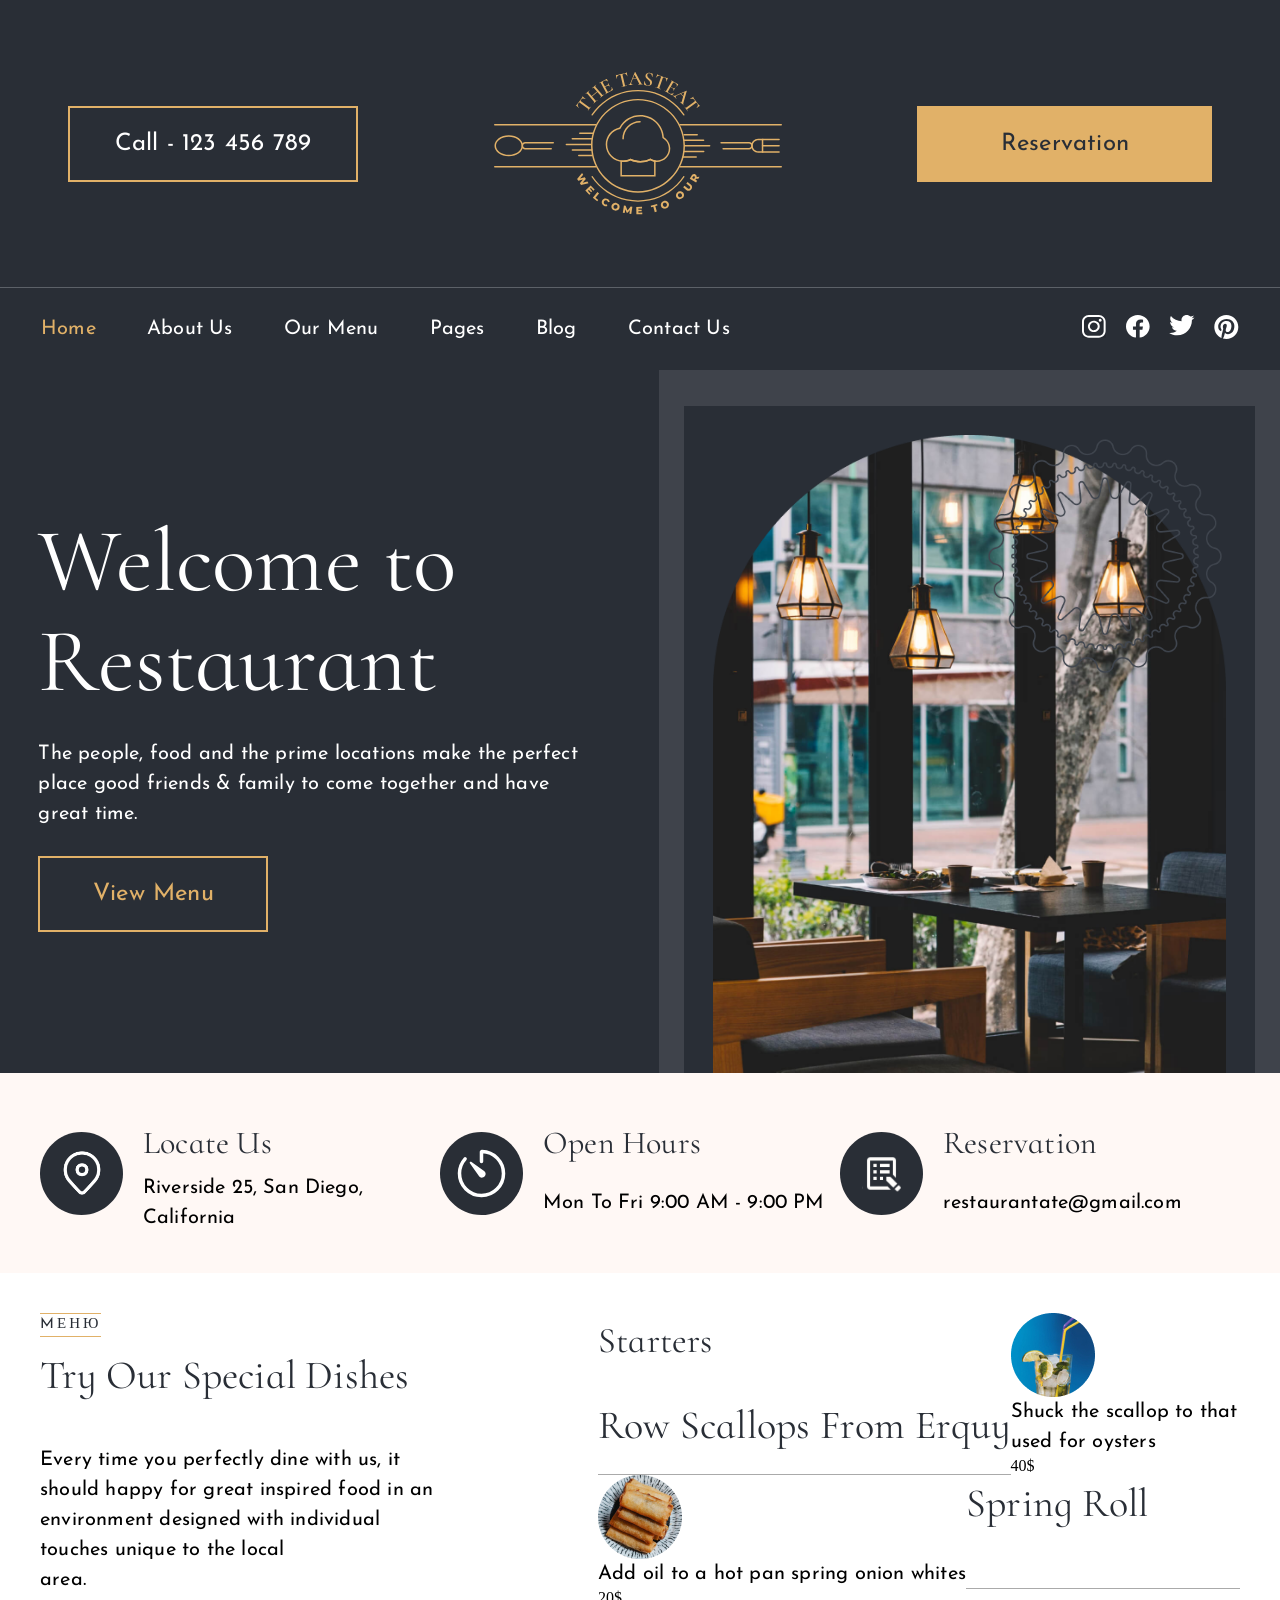
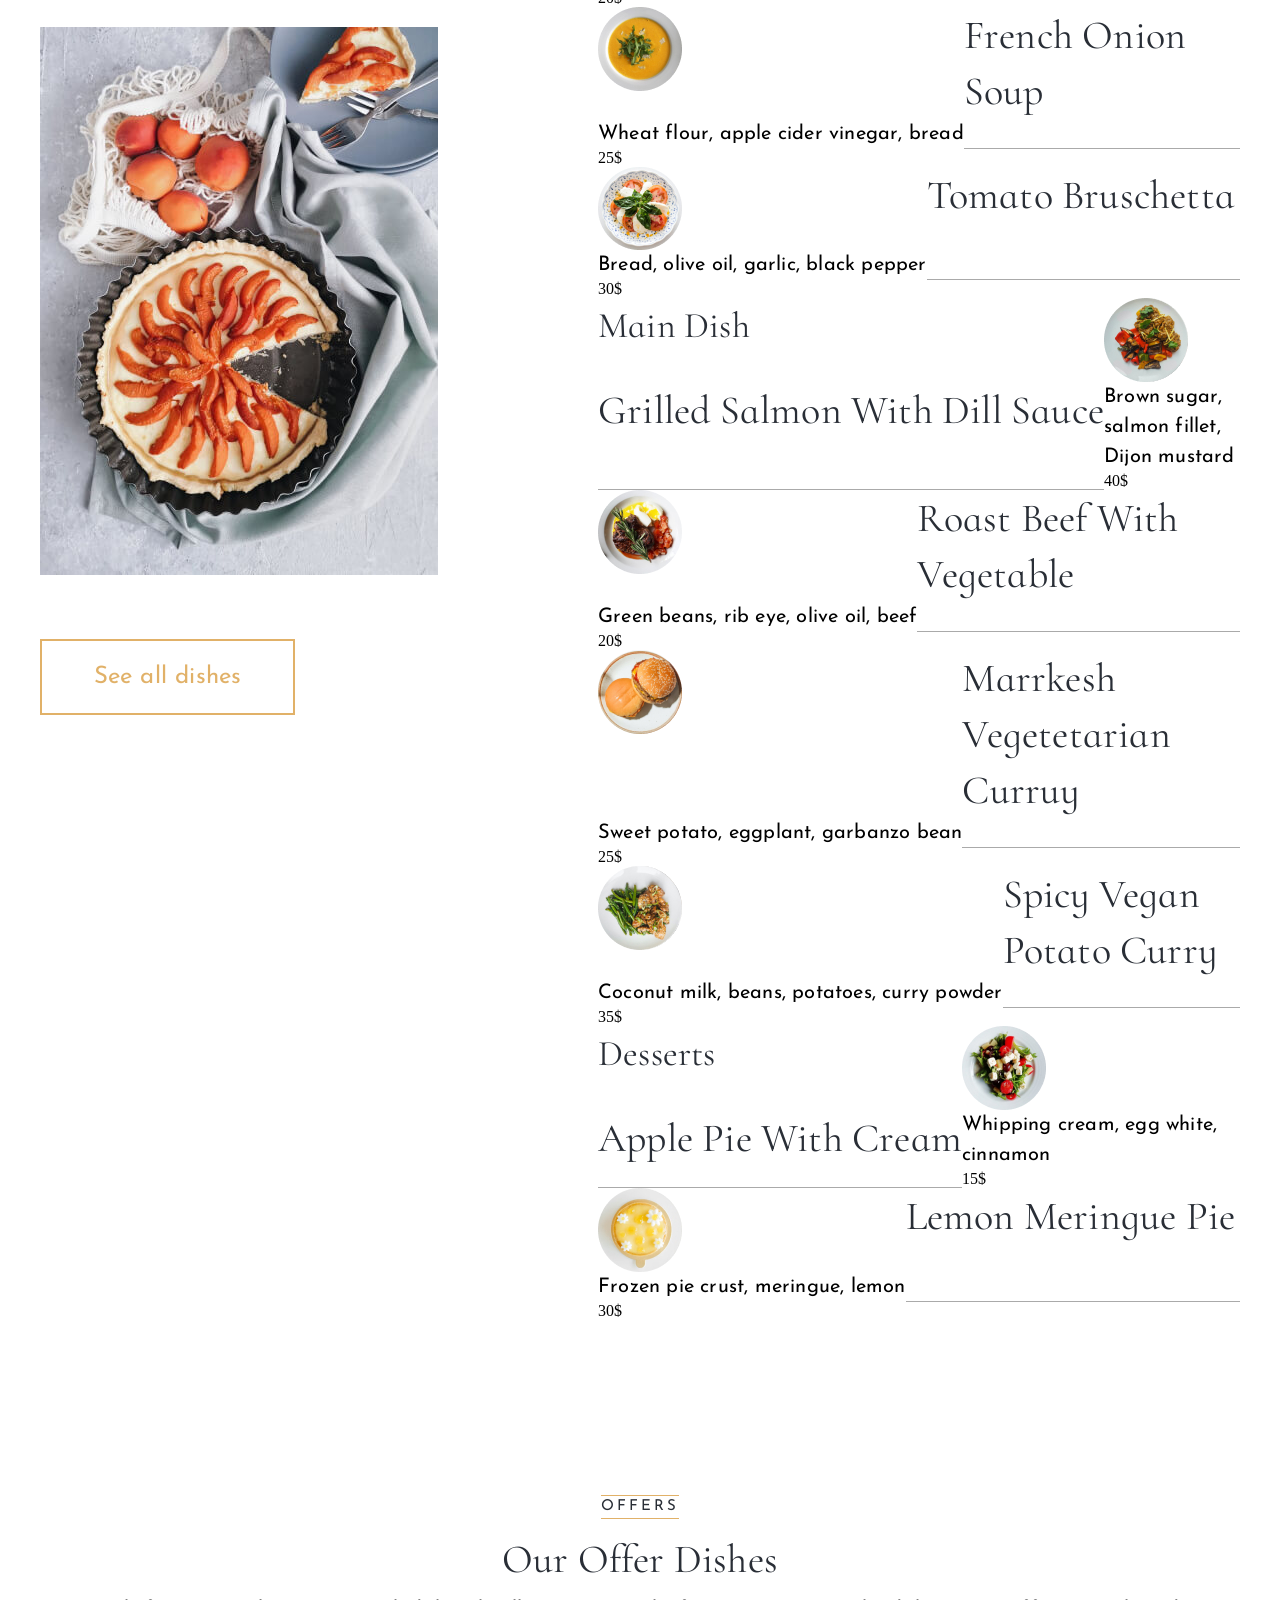
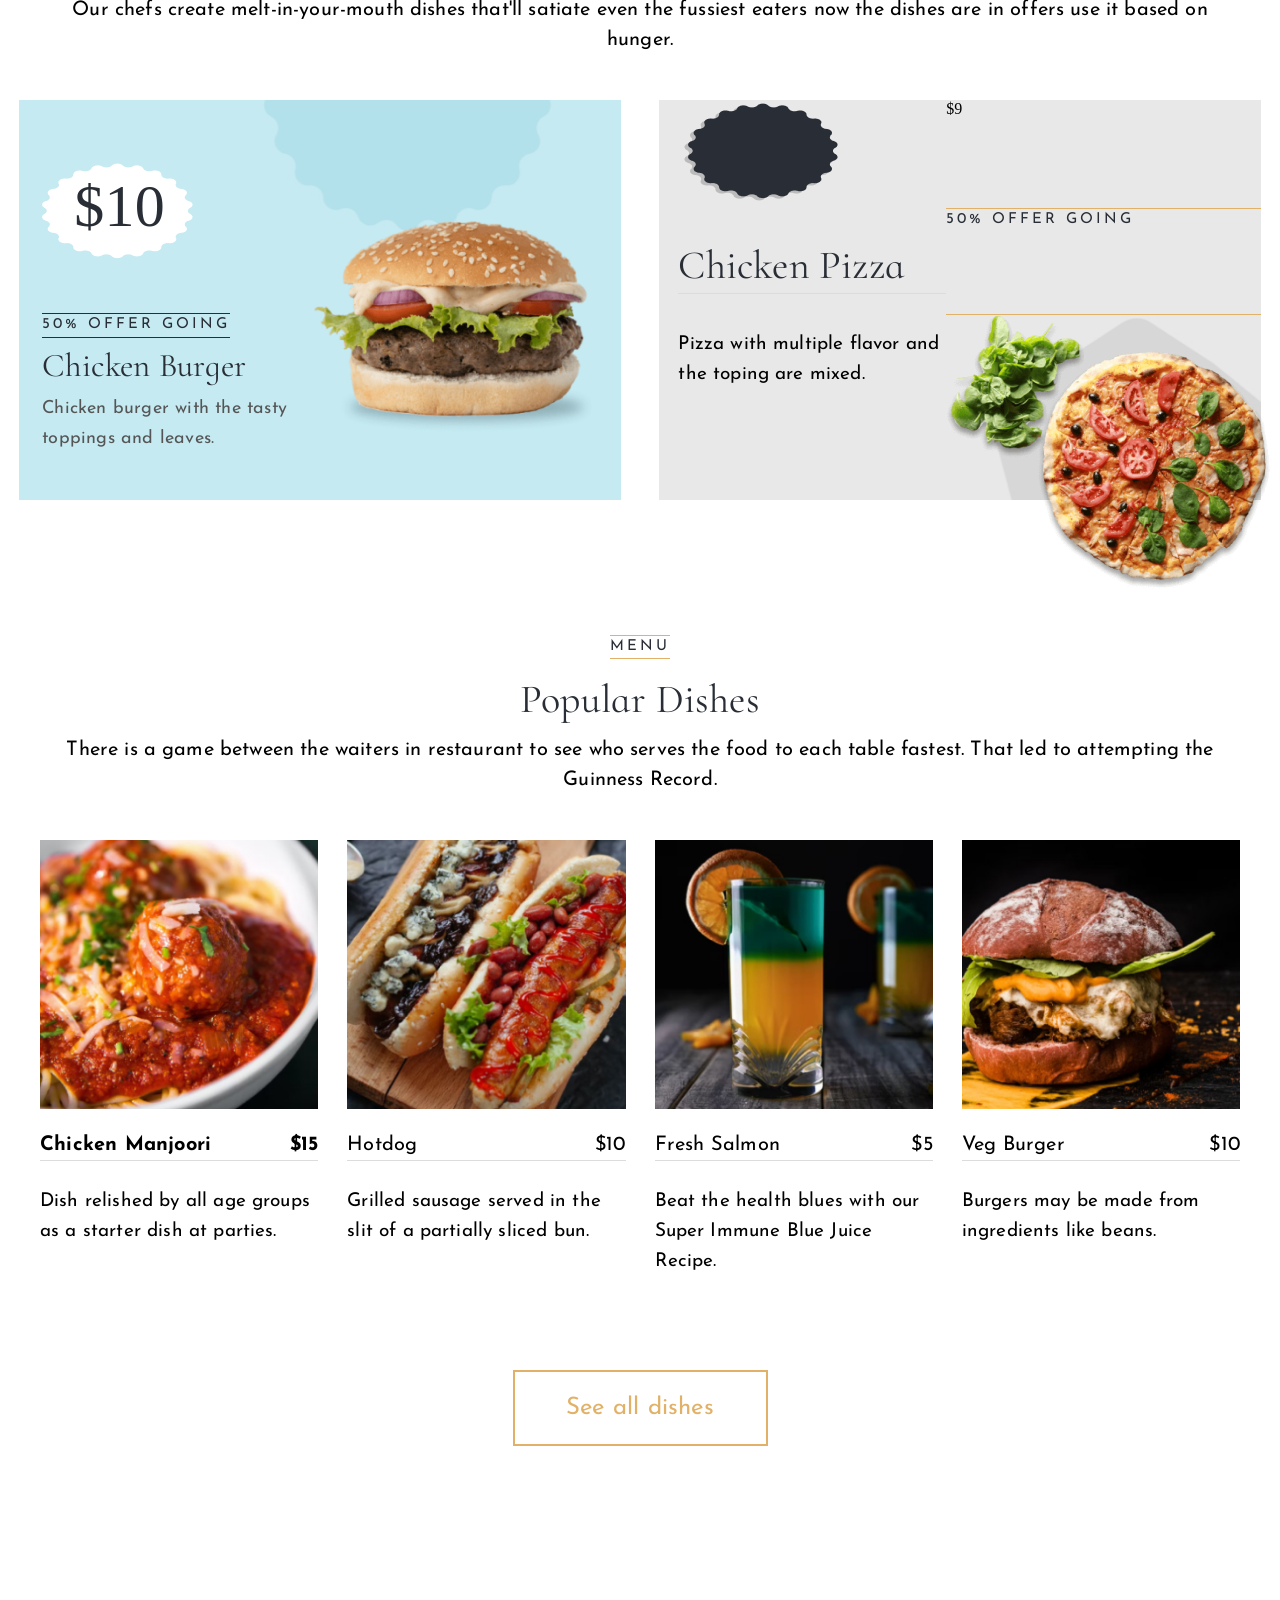
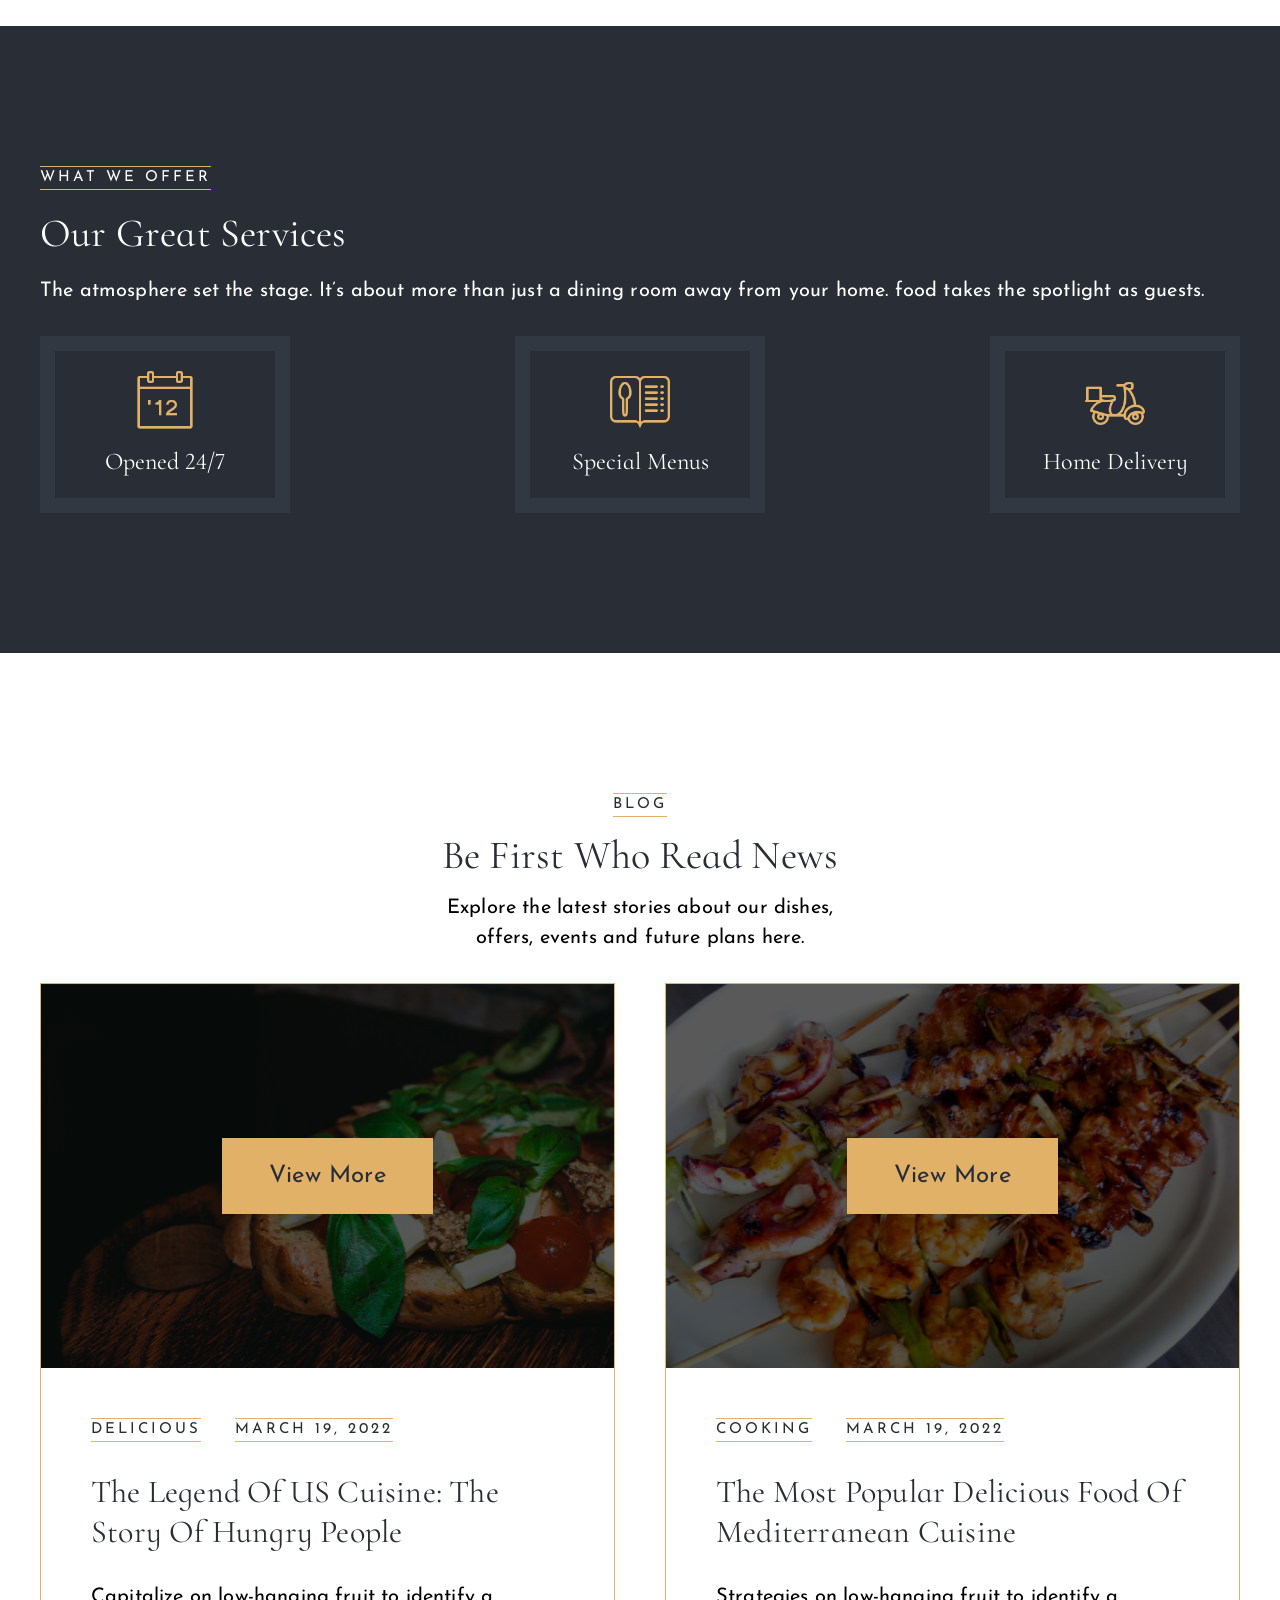
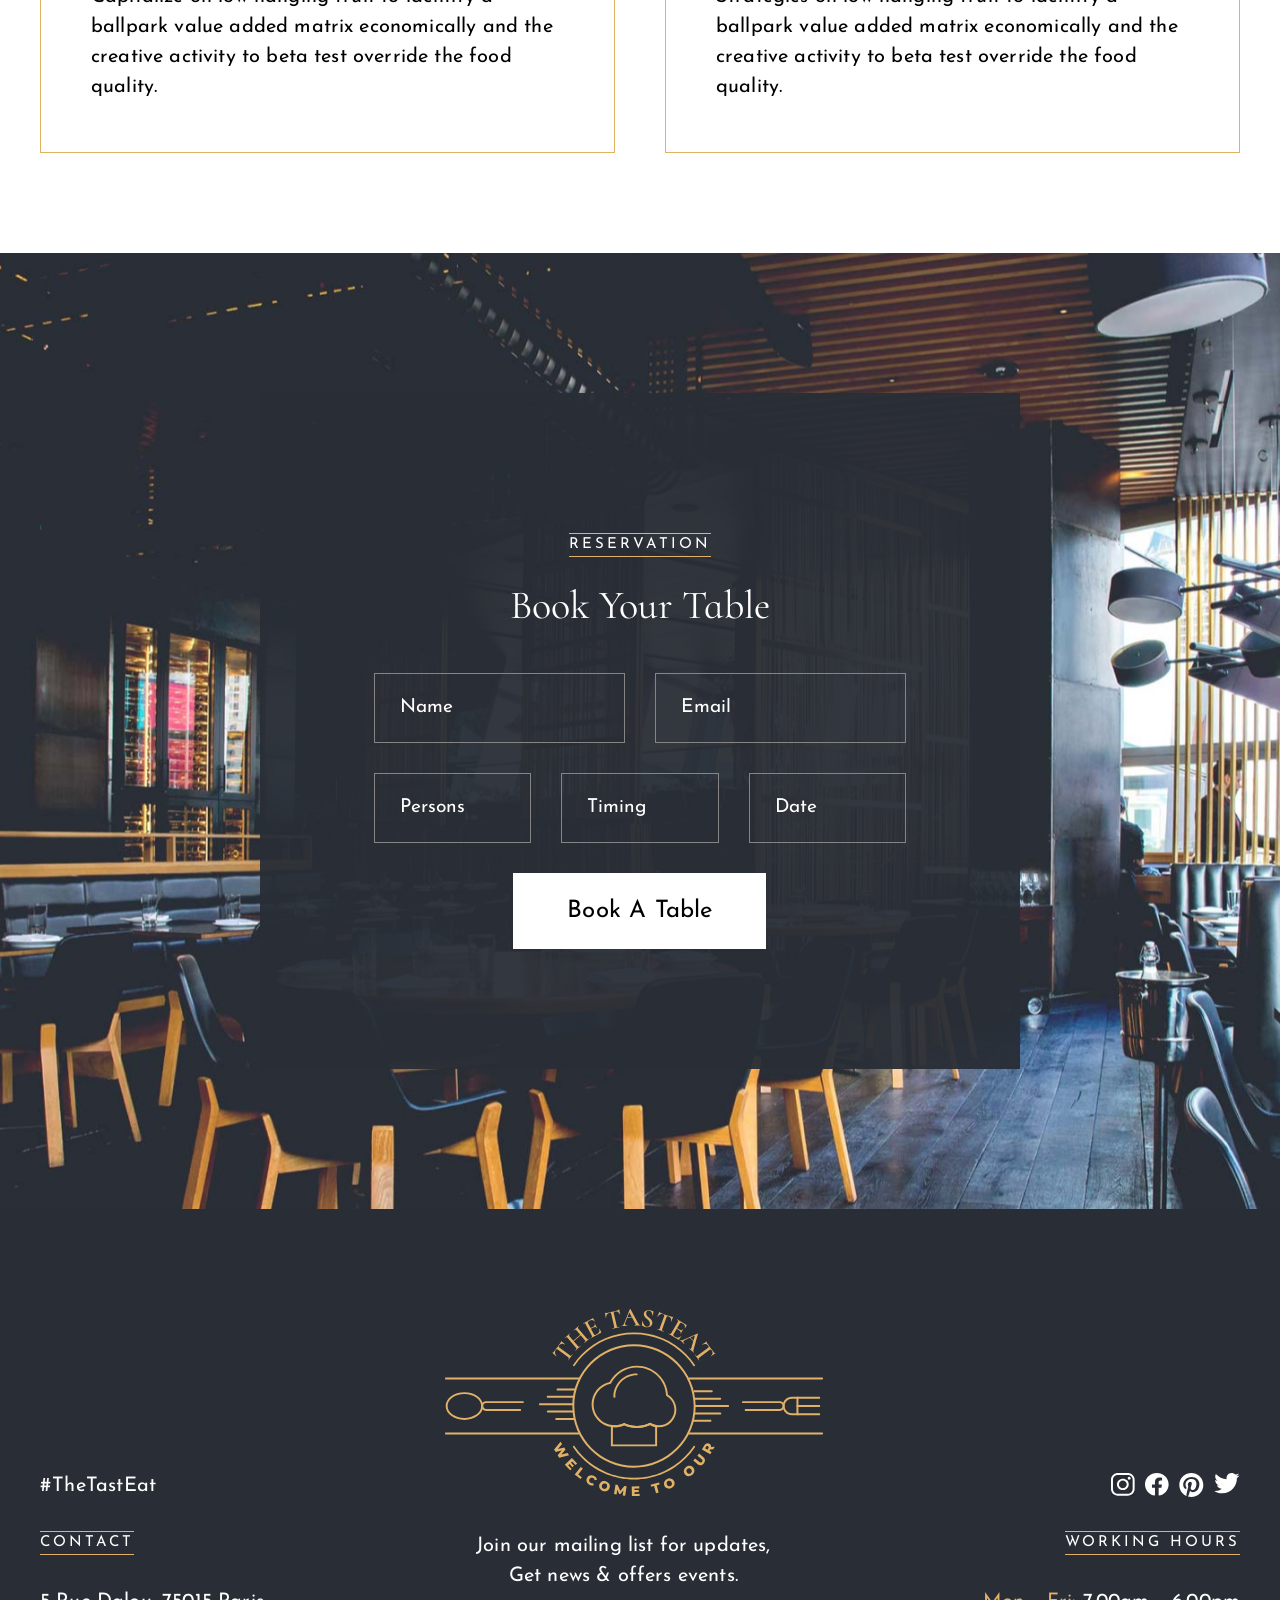
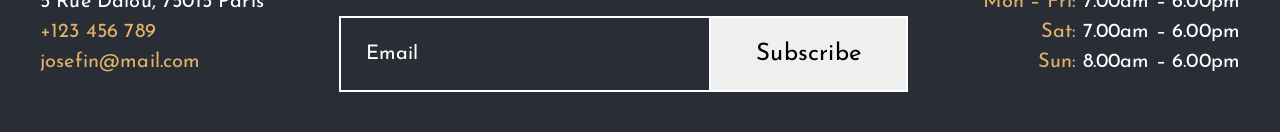
==== commit d0dc6ebc: "changes in 4 section" ====
--- a/project2/index.html
+++ b/project2/index.html
@@ -44,30 +44,7 @@
             </div>
         </div>
     </header>
-    <!-- Блок 1, location -->
     <main>
-        <section class="location">
-            <div class="location__wrapper">
-                <div class="location__icons">
-                    <div class="location__item">
-                        <img class="location__item_img" src="assets/svg/locate.svg" alt="Locate Us icon">
-                        <h4 class="location__item_small-title small-title">Locate Us</h4>
-                        <p class="location__item_text text">Riverside 25, San Diego, California</p>
-                    </div>
-                    <div class="location__item">
-                        <img class="location__item_img" src="assets/svg/open_hours.svg" alt="Open hours icon">
-                        <h4 class="location__item_small-title small-title">Open Hours</h4>
-                        <p class="location__item_text text">Mon To Fri 9:00 AM - 9:00 PM</p>
-                    </div>
-                    <div class="location__item">
-                        <img class="location__item_img" src="assets/svg/reservation.svg" alt="Reservation icon">
-                        <h4 class="location__item_small-title small-title">Reservation</h4>
-                        <p class="location__item_text text">restaurantate@gmail.com</p>
-                    </div>
-                </div>
-            </div>
-
-        </section>
     <!--Блок 2, Welcome-->
     <div class="welcome-block">
         <h1 class="welcome-block__title">Welcome to Restaurant</h1>
@@ -79,6 +56,29 @@
             <img class="welcome-block__image_svg" src="assets/images/welcom-photo-svg.png" alt="decorative element">
         </div>
     </div>
+
+    <!-- Блок 3, location -->
+    <section class="location">
+        <div class="location__wrapper">
+            <div class="location__icons">
+                <div class="location__item">
+                    <img class="location__item_img" src="assets/svg/locate.svg" alt="Locate Us icon">
+                    <h4 class="location__item_small-title small-title">Locate Us</h4>
+                    <p class="location__item_text text">Riverside 25, San Diego, California</p>
+                </div>
+                <div class="location__item">
+                    <img class="location__item_img" src="assets/svg/open_hours.svg" alt="Open hours icon">
+                    <h4 class="location__item_small-title small-title">Open Hours</h4>
+                    <p class="location__item_text text">Mon To Fri 9:00&nbsp;AM&nbsp;-&nbsp;9:00&nbsp;PM</p>
+                </div>
+                <div class="location__item">
+                    <img class="location__item_img" src="assets/svg/reservation.svg" alt="Reservation icon">
+                    <h4 class="location__item_small-title small-title">Reservation</h4>
+                    <p class="location__item_text text">restaurantate@gmail.com</p>
+                </div>
+            </div>
+        </div>
+    </section>
     <!-- Блок 4,  Dishes1 -->
     <main>
         <div class="dish1">
--- a/project2/desktop-styles/style.css
+++ b/project2/desktop-styles/style.css
@@ -22,413 +22,410 @@
   color: #E1B168;
 }
 
-@media (min-width: 1024px) {
-  body {
-    max-width: 1440px;
-    margin: 0 auto;
-  }
-  * {
-    margin: 0;
-    padding: 0;
-  }
-  * {
-    box-sizing: border-box;
-  }
-  h1 {
-    font-family: "Cormorant Infant", serif;
-  }
-  h4 {
-    font-family: "Cormorant Infant";
-    font-style: normal;
-    font-weight: 400;
-    font-size: 40px;
-    line-height: 56px;
-    letter-spacing: 0.2px;
-    text-transform: capitalize;
-    color: #292E36;
-  }
-  h6 {
-    font-family: "Josefin Sans";
-    font-style: normal;
-    font-weight: 400;
-    font-size: 20px;
-    line-height: 30px;
-    letter-spacing: 0.2px;
-  }
-  p,
+body {
+  max-width: 1440px;
+  margin: 0 auto;
+}
+
+* {
+  margin: 0;
+  padding: 0;
+}
+
+* {
+  box-sizing: border-box;
+}
+
+h1 {
+  font-family: "Cormorant Infant", serif;
+}
+
+h4 {
+  font-family: "Cormorant Infant";
+  font-style: normal;
+  font-weight: 400;
+  font-size: 40px;
+  line-height: 56px;
+  letter-spacing: 0.2px;
+  text-transform: capitalize;
+  color: #292E36;
+}
+
+h6 {
+  font-family: "Josefin Sans";
+  font-style: normal;
+  font-weight: 400;
+  font-size: 20px;
+  line-height: 30px;
+  letter-spacing: 0.2px;
+}
+
+p,
 a {
-    font-family: "Josefin Sans", sans-serif;
-  }
-  input,
+  font-family: "Josefin Sans", sans-serif;
+}
+
+input,
 fieldset {
-    all: unset;
-    box-sizing: border-box;
-  }
-  ul,
+  all: unset;
+  box-sizing: border-box;
+}
+
+ul,
 li {
-    padding: 0;
-    list-style: none;
-  }
-  button {
-    border: none;
-  }
-  button:focus {
-    border: none;
-  }
-  .button {
-    padding: 20px 45px;
-    font-family: "Josefin Sans", sans-serif;
-    font-style: normal;
-    font-weight: 400;
-    font-size: 1.5rem;
-    line-height: 2rem;
-    text-align: center;
-    text-decoration: none;
-    letter-spacing: 0.2px;
-  }
-  .small-title {
-    font-family: "Cormorant Infant";
-    font-style: normal;
-    font-weight: 400;
-    font-size: 40px;
-    line-height: 56px;
-  }
-  p {
-    font-size: 20px;
-    line-height: 30px;
-    letter-spacing: 0.2px;
-  }
-  .text {
-    font-family: "Josefin Sans";
-    font-style: normal;
-    font-weight: 400;
-    font-size: 1.25rem;
-    line-height: 1.875rem;
-    letter-spacing: 0.01rem;
-  }
-  .pre-title {
-    display: inline-block;
-    border-top: 1px solid #E1B168;
-    border-bottom: 1px solid #E1B168;
-    font-family: "Josefin Sans";
-    font-style: normal;
-    font-weight: 400;
-    font-size: 15px;
-    line-height: 22px;
-    letter-spacing: 3px;
-    text-transform: uppercase;
-    color: #292E36;
-  }
-  .title-black {
-    font-weight: 700;
-  }
-  .header {
-    height: 370px;
-    background: #292E36;
-  }
-  .header__part1 {
-    display: flex;
-    flex: 1;
-    justify-content: space-around;
-    align-items: center;
-    height: 288px;
-    border-bottom: 1px solid #5C6168;
-  }
-  .header__part1_btn-transparent {
-    color: #FFFFFF;
-    border: 2px solid #E1B168;
-  }
-  .header__part1_btn-transparent:hover {
-    color: #E1B168;
-  }
-  .header__part1_logo {
-    height: 50%;
-  }
-  .header__part1_btn-orange {
-    background: #E1B168;
-    color: #292E36;
-    border: 2px solid #E1B168;
-    width: 295px;
-  }
-  .header__part1_btn-orange:hover {
-    background-color: transparent;
-    color: #E1B168;
-  }
-  .header__part1_btn-orange:focus {
-    border: 2px solid #E1B168;
-    background-color: #E1B168;
-    color: #FFFFFF;
-  }
-  .header__part2 {
-    display: grid;
-    grid-template-columns: auto auto;
-    grid-template-rows: 82px;
-    align-items: center;
-  }
-  .header__part2_menu {
-    display: flex;
-    flex: 1;
-    justify-content: flex-start;
-    gap: 4vw;
-    margin-left: 41px;
-  }
-  .header__part2_social-networks {
-    display: flex;
-    flex: 1;
-    justify-content: flex-end;
-    gap: 1.5vw;
-    margin-right: 41px;
-  }
-  .header__part2_social-networks_link:hover {
-    filter: invert(23%) sepia(20%) saturate(928%) hue-rotate(354deg) brightness(92%) contrast(90%);
-  }
-  .welcome-block {
-    width: 100%;
-    height: 100%;
-    display: grid;
-    grid-template-columns: 1fr 1fr;
-    grid-template-rows: 1fr auto auto auto 1fr;
-    padding-left: 3vw;
-    background: #292E36;
-  }
-  .welcome-block__title {
-    grid-column: 1/2;
-    grid-row: 2/3;
-    font-style: normal;
-    font-weight: 400;
-    font-size: 90px;
-    line-height: 100px;
-    letter-spacing: 0.2px;
-    color: #FFFFFF;
-  }
-  .welcome-block__text {
-    grid-column: 1/2;
-    grid-row: 3/4;
-    padding-top: 3vh;
-    padding-right: 5vw;
-    font-style: normal;
-    font-weight: 400;
-    font-size: 20px;
-    line-height: 30px;
-    letter-spacing: 0.2px;
-    color: #FFFFFF;
-  }
-  .welcome-block__btn_transparent {
-    grid-column: 1/2;
-    background: none;
-    grid-row: 4/5;
-    width: 230px;
-    margin-top: 3vh;
-    border: 2px solid #E1B168;
-    color: #E1B168;
-  }
-  .welcome-block__btn_transparent:hover {
-    background-color: #E1B168;
-    color: #292E36;
-  }
-  .welcome-block__image {
-    width: 100%;
-    background: #292E36;
-    grid-column: 2/3;
-    grid-row: 1/6;
-    border-left: 2vw solid rgba(255, 255, 255, 0.1);
-    border-top: 4vh solid rgba(255, 255, 255, 0.1);
-    border-right: 2vw solid rgba(255, 255, 255, 0.1);
-    position: relative;
-  }
-  .welcome-block__image_main {
-    width: 90%;
-    height: 100%;
-    padding-top: 5%;
-    display: block;
-    margin: 0 auto;
-  }
-  .welcome-block__image_svg {
-    position: absolute;
-    top: 0;
-    right: 0;
-    width: 300px;
-    height: 300px;
-  }
-  .dishes {
-    padding: 15vh 40px 5vh;
-    padding-right: 40px;
-    text-align: center;
-  }
-  .dishes_pre-title {
-    display: inline-flex;
-    padding-left: 2px;
-  }
-  .dishes__title {
-    margin-top: 12px;
-  }
-  .dishes__text {
-    padding-top: 8px;
-  }
-  .cards {
-    display: flex;
-    justify-content: space-around;
-  }
-  .cards__card-burger {
-    display: grid;
-    grid-template-columns: 47% 53%;
-    grid-template-rows: 2fr 2fr 25px 1fr 1fr 1fr;
-    background: url("../assets/images/burger-background-blue.png");
-    height: 400px;
-    width: 47vw;
-    padding-left: 1.8vw;
-  }
-  .cards__card-burger_white {
-    grid-column: 1/2;
-    grid-row: 1/3;
-    padding-top: 7vh;
-  }
-  .cards__card-burger_price {
-    grid-column: 1/2;
-    grid-row: 1/3;
-    margin-top: 8vh;
-    font-size: 60px;
-    letter-spacing: 0.2px;
-    color: #292E36;
-    margin-left: 2.5vw;
-  }
-  .cards__card-burger_pre-title {
-    grid-column: 1/2;
-    grid-row: 3/4;
-    border-top: 1px solid #292E36;
-    border-bottom: 1px solid #292E36;
-    margin-right: auto;
-  }
-  .cards__card-burger_title {
-    grid-column: 1/2;
-    grid-row: 4/5;
-    font-size: 33px;
-  }
-  .cards__card-burger_text {
-    grid-column: 1/2;
-    grid-row: 5/7;
-    font-weight: 400;
-    font-size: 18px;
-    line-height: 30px;
-    letter-spacing: 0.2px;
-    color: #555555;
-    padding-bottom: 40px;
-  }
-  .cards__card-burger_photo {
-    grid-column: 2/3;
-    grid-row: 2/6;
-    padding-right: 2vw;
-    width: 100%;
-    height: 100%;
-    -o-object-fit: contain;
-       object-fit: contain;
-  }
-  .cards__card-pizza {
-    display: grid;
-    grid-template-columns: 46% 54%;
-    grid-template-rows: 2fr 2fr 25px 1fr 1fr 1fr;
-    background: url("../assets/images/pizza-background-gray.png");
-    height: 400px;
-    width: 47vw;
-    padding-left: 1.5vw;
-  }
-  .cards__card-pizza_black {
-    grid-column: 1/2;
-    grid-row: 1/3;
-    padding-top: 7vh;
-  }
-  .cards__card-pizza_price {
-    grid-column: 1/2;
-    grid-row: 1/3;
-    margin-top: 8.5vh;
-    font-size: 60px;
-    letter-spacing: 0.2px;
-    color: #FFFFFF;
-    margin-left: 4.5vw;
-  }
-  .cards__card-pizza_pre-title {
-    grid-column: 1/2;
-    grid-row: 3/4;
-    border-top: 1px solid #292E36;
-    border-bottom: 1px solid #292E36;
-    margin-right: auto;
-  }
-  .cards__card-pizza_title {
-    grid-column: 1/2;
-    grid-row: 4/5;
-    font-size: 35px;
-  }
-  .cards__card-pizza_text {
-    grid-column: 1/2;
-    grid-row: 5/7;
-    font-weight: 400;
-    font-size: 18px;
-    line-height: 30px;
-    letter-spacing: 0.2px;
-    color: #555555;
-    padding-bottom: 40px;
-  }
-  .cards__card-pizza_photo {
-    grid-column: 2/3;
-    grid-row: 2/6;
-    padding-right: 2vw;
-    width: 100%;
-    height: 100%;
-    -o-object-fit: contain;
-       object-fit: contain;
-  }
-  .dishes-menu {
-    display: flex;
-    flex-wrap: wrap;
-    justify-content: space-between;
-    gap: 29px;
-    width: 100%;
-    padding: 0 40px;
-  }
-  .dishes-menu__card {
-    flex: 1;
-    display: grid;
-    grid-template-columns: 1fr;
-    grid-template-rows: auto 63px 90px;
-  }
-  .dishes-menu__card_image {
-    grid-row: 1/2;
-    -o-object-fit: contain;
-       object-fit: contain;
-    width: 100%;
-    color: #292E36;
-  }
-  .dishes-menu__card_title {
-    grid-column: 1/2;
-    grid-row: 2/3;
-    border-bottom: 1px solid #DCDCDC;
-    padding-top: 9px;
-    align-self: center;
-  }
-  .dishes-menu__card_title-right {
-    grid-column: 1/2;
-    grid-row: 2/3;
-    text-align: right;
-    padding-top: 9px;
-    align-self: center;
-  }
-  .dishes-menu__card_text {
-    grid-row: 3/4;
-    font-size: 19px;
-    padding-top: 15px;
-  }
-  .dishes-menu__btn_transparent {
-    display: block;
-    width: 255px;
-    border: 2px solid #E1B168;
-    color: #E1B168;
-    margin: 12vh auto 20vh;
-  }
-  .dishes-menu__btn_transparent:hover {
-    background-color: #E1B168;
-    color: #292E36;
-  }
-}
+  padding: 0;
+  list-style: none;
+}
+
+button {
+  border: none;
+}
+
+button:focus {
+  border: none;
+}
+
+.button {
+  padding: 20px 45px;
+  font-family: "Josefin Sans", sans-serif;
+  font-style: normal;
+  font-weight: 400;
+  font-size: 1.5rem;
+  line-height: 2rem;
+  text-align: center;
+  text-decoration: none;
+  letter-spacing: 0.2px;
+}
+
+.small-title {
+  font-family: "Cormorant Infant";
+  font-style: normal;
+  font-weight: 400;
+  font-size: 40px;
+  line-height: 56px;
+}
+
+p {
+  font-size: 20px;
+  line-height: 30px;
+  letter-spacing: 0.2px;
+}
+
+.text {
+  font-family: "Josefin Sans";
+  font-style: normal;
+  font-weight: 400;
+  font-size: 1.25rem;
+  line-height: 1.875rem;
+  letter-spacing: 0.01rem;
+}
+
+.pre-title {
+  display: inline-block;
+  border-top: 1px solid #E1B168;
+  border-bottom: 1px solid #E1B168;
+  font-family: "Josefin Sans";
+  font-style: normal;
+  font-weight: 400;
+  font-size: 15px;
+  line-height: 22px;
+  letter-spacing: 3px;
+  text-transform: uppercase;
+  color: #292E36;
+}
+
+.title-black {
+  font-weight: 700;
+}
+
+.header {
+  height: 370px;
+  background: #292E36;
+}
+.header__part1 {
+  display: flex;
+  flex: 1;
+  justify-content: space-around;
+  align-items: center;
+  height: 288px;
+  border-bottom: 1px solid #5C6168;
+}
+.header__part1_btn-transparent {
+  color: #FFFFFF;
+  border: 2px solid #E1B168;
+}
+.header__part1_btn-transparent:hover {
+  color: #E1B168;
+}
+.header__part1_logo {
+  height: 50%;
+}
+.header__part1_btn-orange {
+  background: #E1B168;
+  color: #292E36;
+  border: 2px solid #E1B168;
+  width: 295px;
+}
+.header__part1_btn-orange:hover {
+  background-color: transparent;
+  color: #E1B168;
+}
+.header__part1_btn-orange:focus {
+  border: 2px solid #E1B168;
+  background-color: #E1B168;
+  color: #FFFFFF;
+}
+.header__part2 {
+  display: grid;
+  grid-template-columns: auto auto;
+  grid-template-rows: 82px;
+  align-items: center;
+}
+.header__part2_menu {
+  display: flex;
+  flex: 1;
+  justify-content: flex-start;
+  gap: 4vw;
+  margin-left: 41px;
+}
+.header__part2_social-networks {
+  display: flex;
+  flex: 1;
+  justify-content: flex-end;
+  gap: 1.5vw;
+  margin-right: 41px;
+}
+.header__part2_social-networks_link:hover {
+  filter: invert(23%) sepia(20%) saturate(928%) hue-rotate(354deg) brightness(92%) contrast(90%);
+}
+
+.welcome-block {
+  width: 100%;
+  height: 100%;
+  display: grid;
+  grid-template-columns: 1fr 1fr;
+  grid-template-rows: 1fr auto auto auto 1fr;
+  padding-left: 3vw;
+  background: #292E36;
+}
+.welcome-block__title {
+  grid-column: 1/2;
+  grid-row: 2/3;
+  font-style: normal;
+  font-weight: 400;
+  font-size: 90px;
+  line-height: 100px;
+  letter-spacing: 0.2px;
+  color: #FFFFFF;
+}
+.welcome-block__text {
+  grid-column: 1/2;
+  grid-row: 3/4;
+  padding-top: 3vh;
+  padding-right: 5vw;
+  font-style: normal;
+  font-weight: 400;
+  font-size: 20px;
+  line-height: 30px;
+  letter-spacing: 0.2px;
+  color: #FFFFFF;
+}
+.welcome-block__btn_transparent {
+  grid-column: 1/2;
+  background: none;
+  grid-row: 4/5;
+  width: 230px;
+  margin-top: 3vh;
+  border: 2px solid #E1B168;
+  color: #E1B168;
+}
+.welcome-block__btn_transparent:hover {
+  background-color: #E1B168;
+  color: #292E36;
+}
+.welcome-block__image {
+  width: 100%;
+  background: #292E36;
+  grid-column: 2/3;
+  grid-row: 1/6;
+  border-left: 2vw solid rgba(255, 255, 255, 0.1);
+  border-top: 4vh solid rgba(255, 255, 255, 0.1);
+  border-right: 2vw solid rgba(255, 255, 255, 0.1);
+  position: relative;
+}
+.welcome-block__image_main {
+  width: 90%;
+  height: 100%;
+  padding-top: 5%;
+  display: block;
+  margin: 0 auto;
+}
+.welcome-block__image_svg {
+  position: absolute;
+  top: 0;
+  right: 0;
+  width: 300px;
+  height: 300px;
+}
+
+.location {
+  background-color: #FFF8F5;
+  /* .location__item */
+}
+.location__wrapper {
+  padding: 40px;
+}
+.location__icons {
+  display: flex;
+  justify-content: space-between;
+}
+.location__item {
+  display: grid;
+  grid-template-columns: 1fr 4fr;
+  grid-template-rows: 1fr 1fr;
+  align-items: center;
+  -moz-column-gap: 20px;
+       column-gap: 20px;
+  /* .location__item_img */
+  /* .location__item_small-title */
+  /* .location__item_text */
+}
+.location__item_img {
+  grid-column: 1/2;
+  grid-row: 1/3;
+}
+.location__item_small-title {
+  grid-column: 2/3;
+  grid-row: 1/2;
+  font-size: 2rem;
+  line-height: 2rem;
+}
+.location__item_text {
+  grid-column: 2/3;
+  grid-row: 2/3;
+}
+
+.dishes {
+  padding: 15vh 40px 5vh;
+  padding-right: 40px;
+  text-align: center;
+}
+.dishes_pre-title {
+  display: inline-flex;
+  padding-left: 2px;
+}
+.dishes__title {
+  margin-top: 12px;
+}
+.dishes__text {
+  padding-top: 8px;
+}
+
+.cards {
+  display: flex;
+  justify-content: space-around;
+}
+.cards__card-burger {
+  display: grid;
+  grid-template-columns: 47% 53%;
+  grid-template-rows: 2fr 2fr 25px 1fr 1fr 1fr;
+  background: url("../assets/images/burger-background-blue.png");
+  height: 400px;
+  width: 47vw;
+  padding-left: 1.8vw;
+}
+.cards__card-burger_white {
+  grid-column: 1/2;
+  grid-row: 1/3;
+  padding-top: 7vh;
+}
+.cards__card-burger_price {
+  grid-column: 1/2;
+  grid-row: 1/3;
+  margin-top: 8vh;
+  font-size: 60px;
+  letter-spacing: 0.2px;
+  color: #292E36;
+  margin-left: 2.5vw;
+}
+.cards__card-burger_pre-title {
+  grid-column: 1/2;
+  grid-row: 3/4;
+  border-top: 1px solid #292E36;
+  border-bottom: 1px solid #292E36;
+  margin-right: auto;
+}
+.cards__card-burger_title {
+  grid-column: 1/2;
+  grid-row: 4/5;
+  font-size: 33px;
+}
+.cards__card-burger_text {
+  grid-column: 1/2;
+  grid-row: 5/7;
+  font-weight: 400;
+  font-size: 18px;
+  line-height: 30px;
+  letter-spacing: 0.2px;
+  color: #555555;
+  padding-bottom: 40px;
+}
+.cards__card-burger_photo {
+  grid-column: 2/3;
+  grid-row: 2/6;
+  padding-right: 2vw;
+  width: 100%;
+  height: 100%;
+  -o-object-fit: contain;
+     object-fit: contain;
+}
+.cards__card-pizza {
+  display: grid;
+  grid-template-columns: 46% 54%;
+  grid-template-rows: 2fr 2fr 25px 1fr 1fr 1fr;
+  background: url("../assets/images/pizza-background-gray.png");
+  height: 400px;
+  width: 47vw;
+  padding-left: 1.5vw;
+}
+.cards__card-pizza_image {
+  grid-row: 1/2;
+  -o-object-fit: contain;
+     object-fit: contain;
+  width: 100%;
+  color: #292E36;
+}
+.cards__card-pizza_title {
+  grid-column: 1/2;
+  grid-row: 2/3;
+  border-bottom: 1px solid #DCDCDC;
+  padding-top: 9px;
+  align-self: center;
+}
+.cards__card-pizza_title-right {
+  grid-column: 1/2;
+  grid-row: 2/3;
+  text-align: right;
+  padding-top: 9px;
+  align-self: center;
+}
+.cards__card-pizza_text {
+  grid-row: 3/4;
+  font-size: 19px;
+  padding-top: 15px;
+}
+.cards__btn_transparent {
+  display: block;
+  width: 255px;
+  border: 2px solid #E1B168;
+  color: #E1B168;
+  margin: 12vh auto 20vh;
+}
+.cards__btn_transparent:hover {
+  background-color: #E1B168;
+  color: #292E36;
+}
+
 .dish1 {
   display: grid;
   grid-template-columns: 1fr 2fr;
@@ -451,6 +448,176 @@
   width: -webkit-fit-content;
   width: -moz-fit-content;
   width: fit-content;
+}
+
+.dish1-left_button {
+  width: 255px;
+  border: 2px solid #E1B168;
+  color: #E1B168;
+  background: none;
+  margin: 4rem 0;
+}
+
+.dish1-left_button:hover {
+  background-color: #E1B168;
+  color: #292E36;
+}
+
+.dish1__left__title {
+  margin: 10px 0 2rem;
+}
+
+.dish1-right {
+  display: grid;
+  grid-column: 2/3;
+}
+
+.dish1-right-1 {
+  display: grid;
+  grid-template-columns: auto 1fr;
+}
+
+.dish1-right-1-border {
+  border-bottom: 1px solid #AAAAAA;
+  width: 1fr;
+}
+
+.dish1__right__title {
+  font-size: 36px;
+  font-style: Regular;
+}
+
+.dish1-right-1-item2 {
+  display: grid;
+}
+
+.dish1-right-1-item2git {
+  font-size: 30px;
+  display: grid;
+  grid-column: 2/3;
+}
+
+.dish1-right-1-item3 {
+  font-size: 20px;
+}
+
+.offer {
+  background-color: #292E36;
+}
+.offer__wrapper {
+  padding: 40px;
+}
+.offer__wrapper_black {
+  grid-column: 1/2;
+  grid-row: 1/3;
+  padding-top: 7vh;
+}
+.offer__wrapper_price {
+  grid-column: 1/2;
+  grid-row: 1/3;
+  margin-top: 8.5vh;
+  font-size: 60px;
+  letter-spacing: 0.2px;
+  color: #FFFFFF;
+  margin-left: 4.5vw;
+}
+.offer__wrapper_pre-title {
+  grid-column: 1/2;
+  grid-row: 3/4;
+  border-top: 1px solid #292E36;
+  border-bottom: 1px solid #292E36;
+  margin-right: auto;
+}
+.offer__wrapper_title {
+  grid-column: 1/2;
+  grid-row: 4/5;
+  font-size: 35px;
+}
+.offer__wrapper_text {
+  grid-column: 1/2;
+  grid-row: 5/7;
+  font-weight: 400;
+  font-size: 18px;
+  line-height: 30px;
+  letter-spacing: 0.2px;
+  color: #555555;
+  padding-bottom: 40px;
+}
+.offer__wrapper_photo {
+  grid-column: 2/3;
+  grid-row: 2/6;
+  padding-right: 2vw;
+  width: 100%;
+  height: 100%;
+  -o-object-fit: contain;
+     object-fit: contain;
+}
+
+.dishes-menu {
+  display: flex;
+  flex-wrap: wrap;
+  justify-content: space-between;
+  gap: 29px;
+  width: 100%;
+  padding: 0 40px;
+}
+.dishes-menu__card {
+  flex: 1;
+  display: grid;
+  grid-template-columns: 1fr;
+  grid-template-rows: auto 63px 90px;
+}
+.dishes-menu__card_image {
+  grid-row: 1/2;
+  -o-object-fit: contain;
+     object-fit: contain;
+  width: 100%;
+  color: #292E36;
+}
+.dishes-menu__card_title {
+  grid-column: 1/2;
+  grid-row: 2/3;
+  border-bottom: 1px solid #DCDCDC;
+  padding-top: 9px;
+  align-self: center;
+}
+.dishes-menu__card_title-right {
+  grid-column: 1/2;
+  grid-row: 2/3;
+  text-align: right;
+  padding-top: 9px;
+  align-self: center;
+}
+.dishes-menu__card_text {
+  grid-row: 3/4;
+  font-size: 19px;
+  padding-top: 15px;
+}
+.dishes-menu__btn_transparent {
+  display: block;
+  width: 255px;
+  border: 2px solid #E1B168;
+  color: #E1B168;
+  margin: 12vh auto 20vh;
+}
+.dishes-menu__btn_transparent:hover {
+  background-color: #E1B168;
+  color: #292E36;
+}
+
+.dish1 {
+  display: grid;
+  grid-template-columns: 1fr 2fr;
+  max-width: 1360px;
+  background-color: white;
+  margin: 0 auto;
+  padding: 40px;
+}
+
+.dish1-left {
+  margin-right: 10rem;
+  display: grid;
+  grid-column: 1/2;
 }
 
 .dish1-left_button {
--- a/project2/mobile-styles/style.css
+++ b/project2/mobile-styles/style.css
@@ -35,10 +35,13 @@
   }
   .header__part2 {
     height: auto;
+    display: flex;
+    flex-direction: column;
   }
   .header__part2_menu {
+    margin: 0;
+    width: 100%;
     display: flex;
-    flex: 1.0;
     justify-content: space-around;
     flex-wrap: wrap;
     gap: 6vw;
@@ -46,8 +49,9 @@
     border-bottom: 1px solid #5C6168;
   }
   .header__part2_social-networks {
+    margin: 0;
+    width: 100%;
     display: flex;
-    flex: 1.0;
     justify-content: center;
     gap: 5vw;
     padding: 16px;
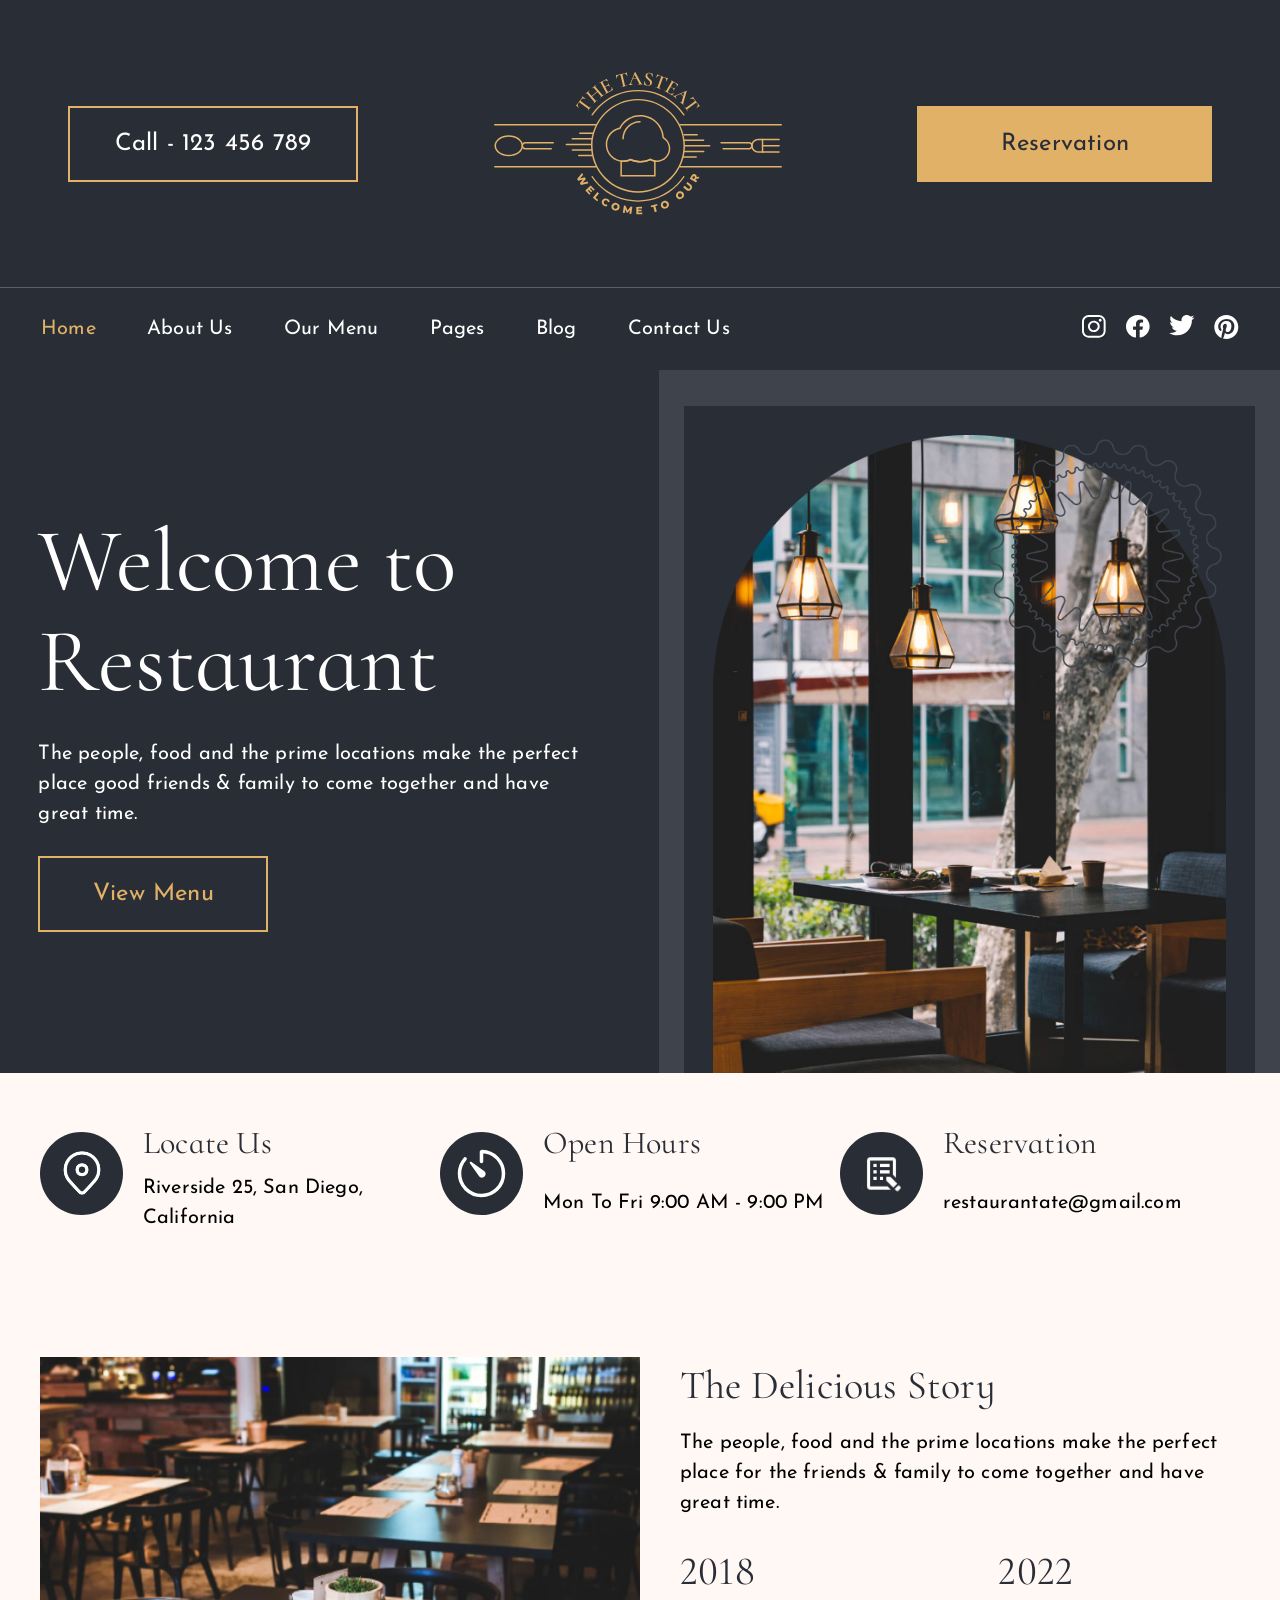
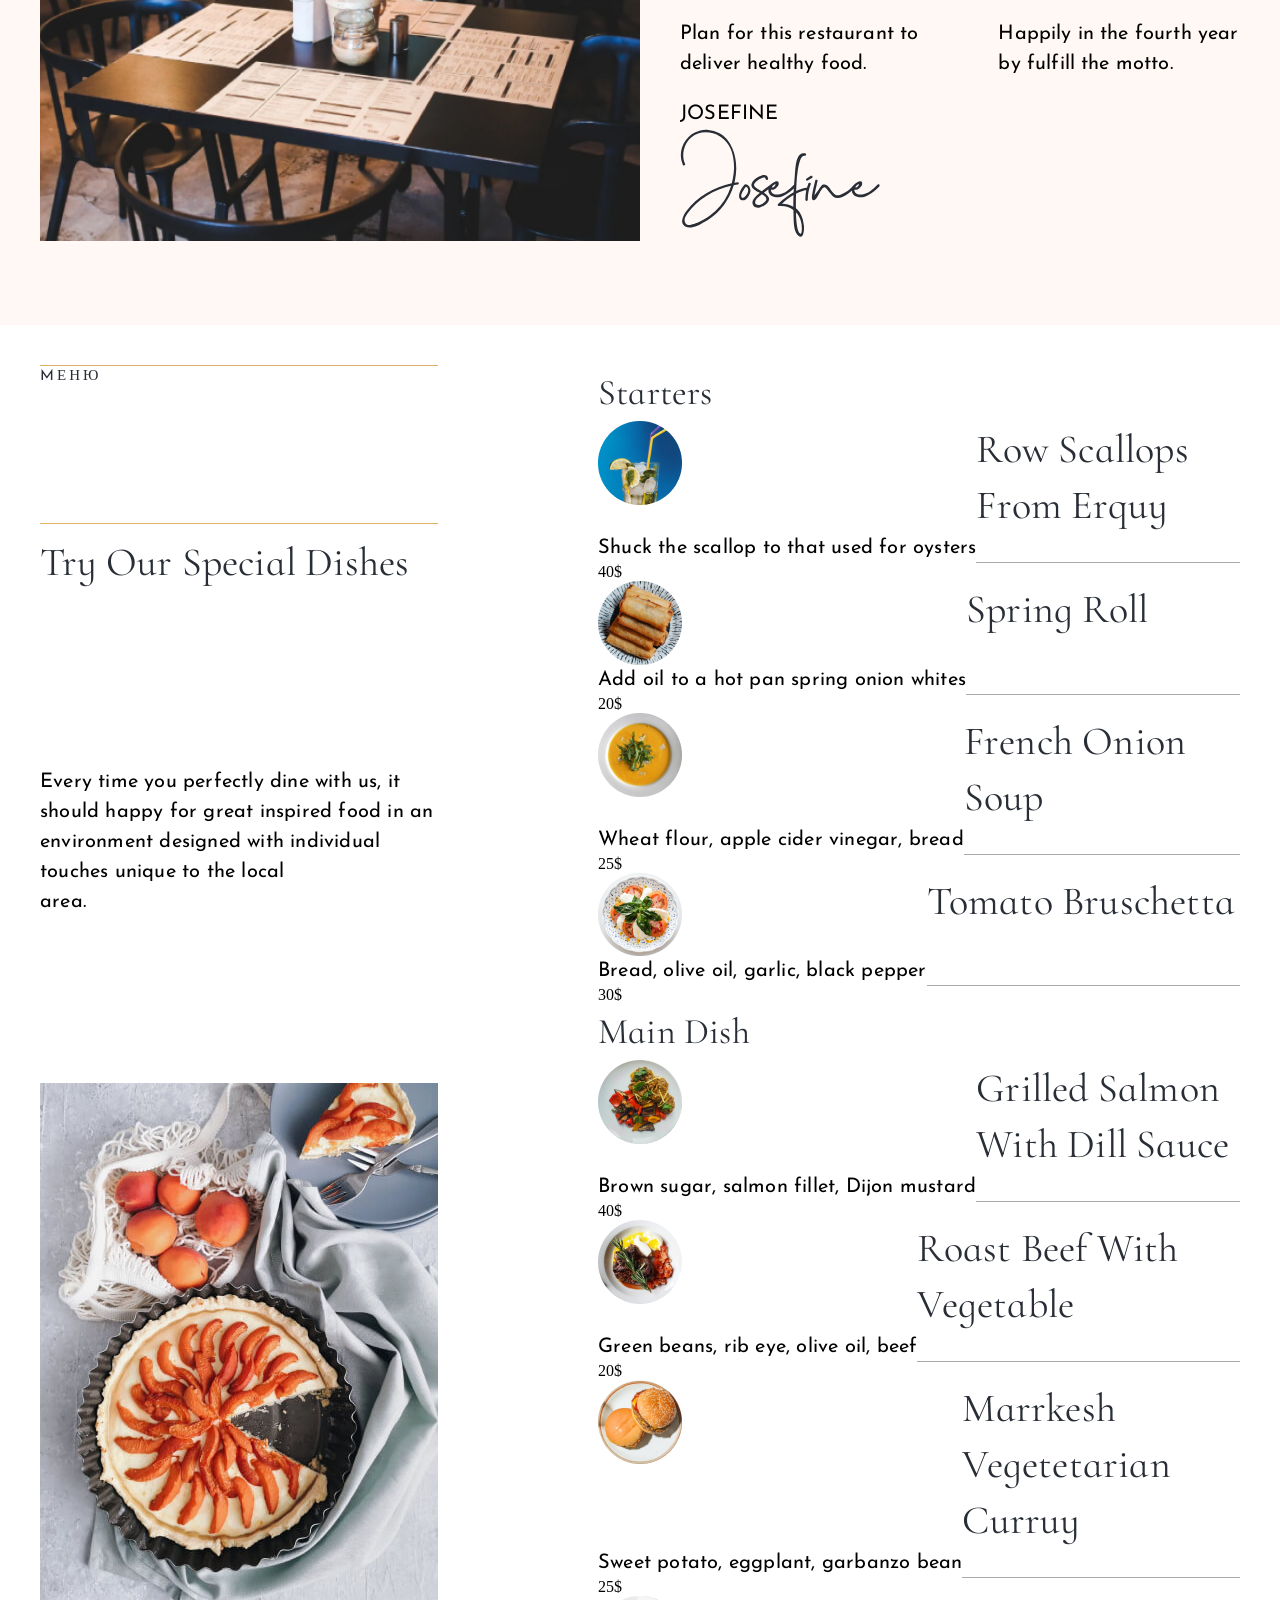
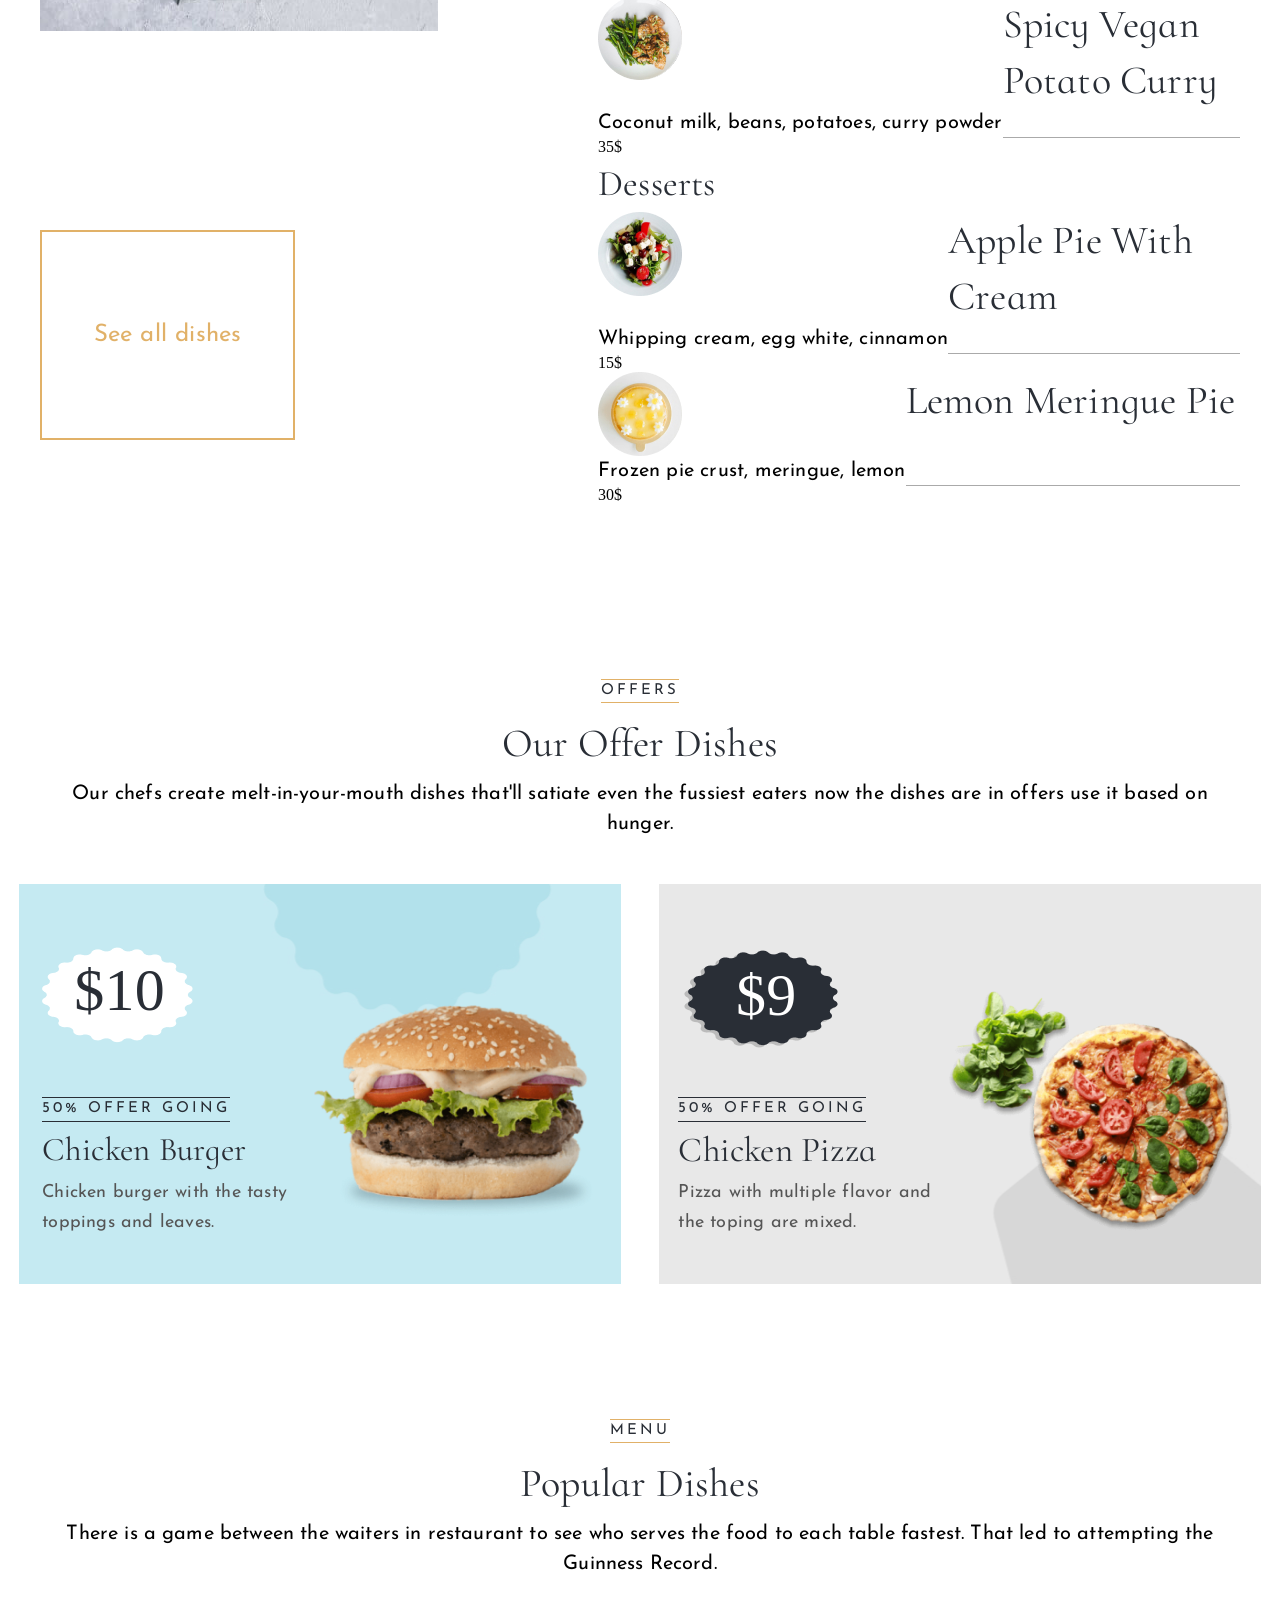
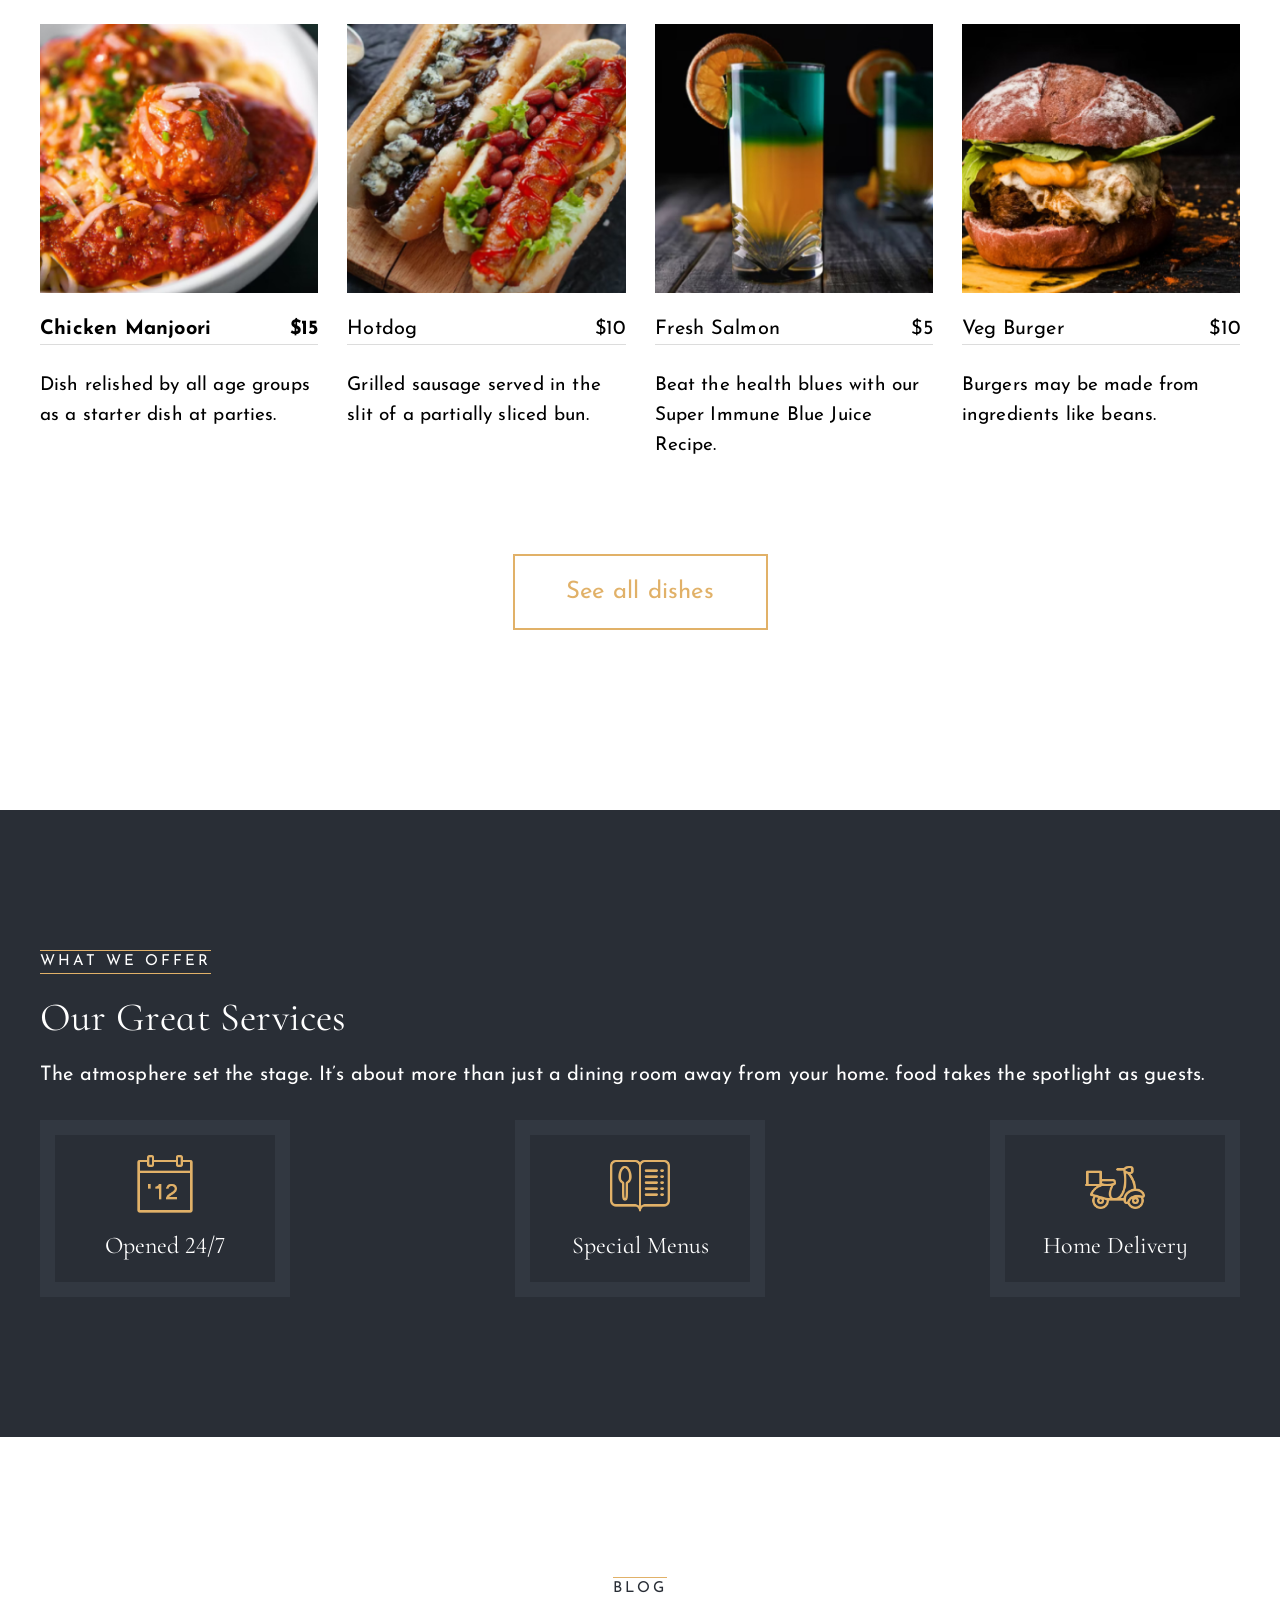
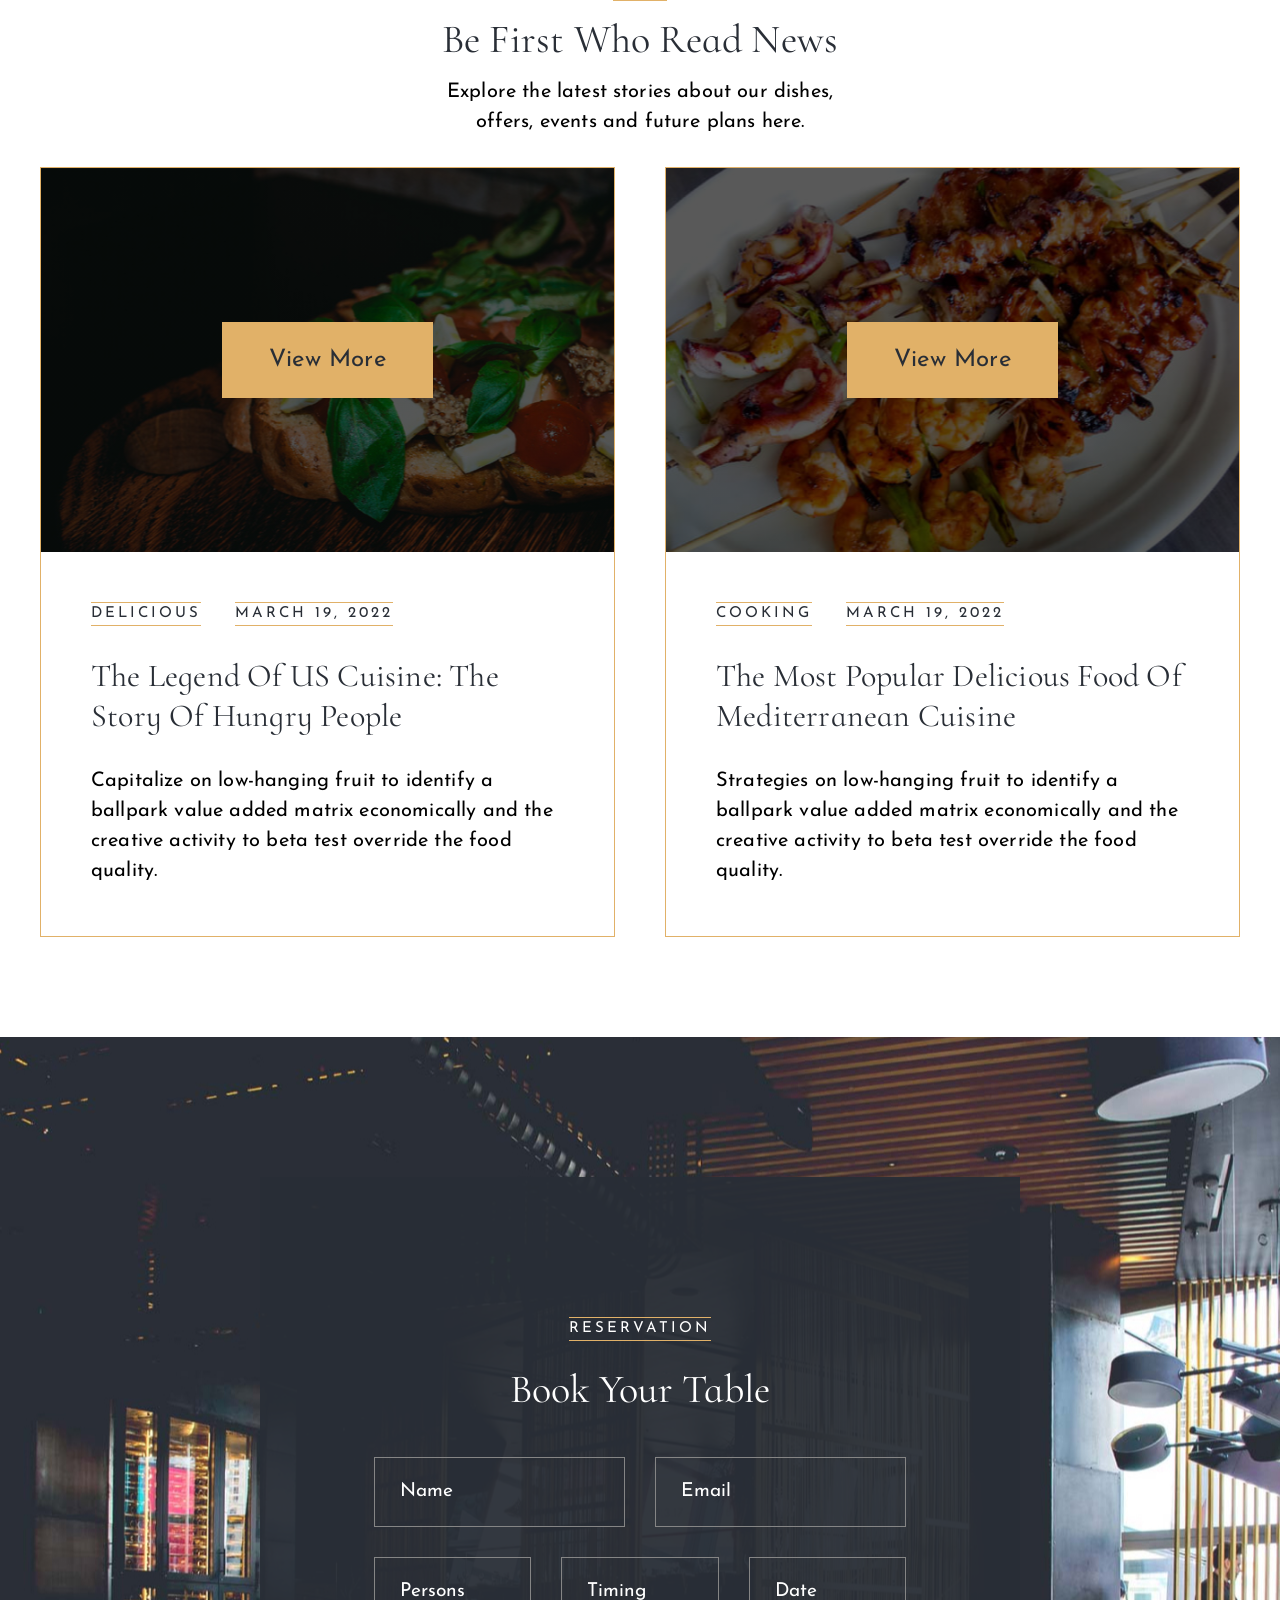
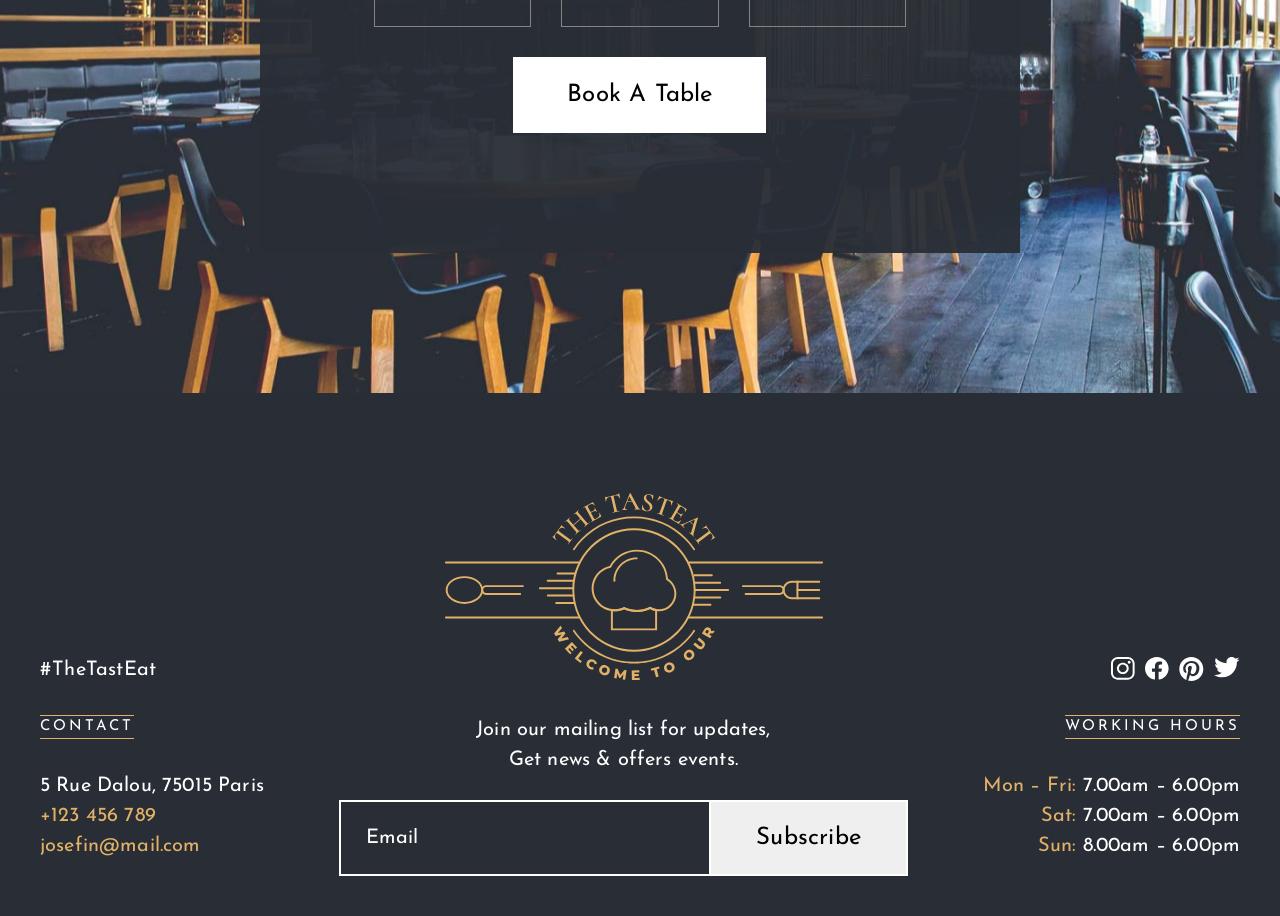
==== commit 0bfd710b: "Done location-2 (desctop, tablet, mobile)" ====
--- a/project2/index.html
+++ b/project2/index.html
@@ -79,6 +79,22 @@
             </div>
         </div>
     </section>
+    <!--Блок location, часть 2-->
+    <section class="location-2">
+        <img class="location-2__image" src="assets/images/image-location.png" alt="photo">
+        <div class="location-2__story">
+            <h4 class="location-2__story_title small-title">The Delicious Story</h4>
+            <p class="location-2__story_text text">The people, food and the prime locations make the perfect place for the friends & family to come together and have great time.</p>
+            <div class="location-2__story_year">
+                <h4 class="location-2__story_year_year-2018-title small-title">2018</h4>
+                <p class="location-2__story_year_year-2018-text text">Plan for this restaurant to deliver healthy food.</p>
+                <h4 class="location-2__story_year_year-2022-title small-title">2022</h4>
+                <p class="location-2__story_year_year-2022-text text">Happily in the fourth year by fulfill the motto.</p>
+            </div>
+            <h6>JOSEFINE</h6> 
+            <img src="assets/svg/signature.svg" alt="signature">    
+        </div>
+    </section>
     <!-- Блок 4,  Dishes1 -->
     <main>
         <div class="dish1">
@@ -91,8 +107,8 @@
             </div>
             
             <div class="dish1-right">
-                <div class="dish1-right-1">
-                    <h4 class="dish1__right__title">Starters</h4>
+                <h4 class="dish1__right__title">Starters</h4>
+                <div class="dish1-right-1">
                     <img сlass="dish1-right-1-item1" src="assets/images/rawscallopsromerquy.png" alt="Drinks">
                     <h4 class="dish1-right-1-item2">Row Scallops from Erquy</h4>
                     <p class="dish1-right-1-item3">Shuck the scallop to that used for oysters</p>
@@ -119,9 +135,9 @@
                     <p class="dish1-right-1-item3">Bread, olive oil, garlic, black pepper</p>
                     <div class="dish1-right-1-border"></div>
                     <div class="dish1-right-1-price">30$</div>
-                </div>     
-                <div class="dish1-right-1">
-                    <h4 class="dish1__right__title">Main Dish</h4>
+                </div>    
+                <h4 class="dish1__right__title">Main Dish</h4>     
+                <div class="dish1-right-1">
                     <img сlass="dish1-right-1-item1" src="assets/images//grilledsalmonwithdillsauce.png" alt="Salmon">
                     <h4 class="dish1-right-1-item2">Grilled Salmon with Dill Sauce</h4>
                     <p class="dish1-right-1-item3">Brown sugar, salmon fillet, Dijon mustard</p>
@@ -149,9 +165,8 @@
                     <div class="dish1-right-1-border"></div>
                     <div class="dish1-right-1-price">35$</div>
                 </div>    
-                
-                <div class="dish1-right-1">
-                    <h4 class="dish1__right__title">Desserts</h4>
+                <h4 class="dish1__right__title">Desserts</h4>
+                <div class="dish1-right-1">
                     <img сlass="dish1-right-1-item1" src="assets/images//applepiewithcream.png" alt="Applepie">
                     <h4 class="dish1-right-1-item2">Apple Pie with Cream</h4>
                     <p class="dish1-right-1-item3">Whipping cream, egg white, cinnamon</p>
@@ -174,7 +189,7 @@
     <!--Блок 5 Dishes-->
     <div class="dishes">
         <h5 class="dishes__title_pre-title pre-title">offers</h5>
-        <h4 class="dishes__title">Our Offer dishes</h4>
+        <h4 class="dishes__title small-title">Our Offer dishes</h4>
         <p class="dishes__text text">Our chefs create melt-in-your-mouth dishes that'll satiate even the fussiest eaters
             now the dishes are in offers use it based on hunger.</p>
     </div>
@@ -184,7 +199,7 @@
             <img class="cards__card-burger_white" src="assets/images/white.png" alt="white background">
             <div class="cards__card-burger_price">$10</div>
             <h5 class="cards__card-burger_pre-title pre-title">50% Offer Going</h5>
-            <h4 class="cards__card-burger_title">Chicken Burger</h4>
+            <h4 class="cards__card-burger_title small-title">Chicken Burger</h4>
             <p class="cards__card-burger_text text">Chicken burger with the tasty toppings and leaves.</p>
             <img class="cards__card-burger_photo" src="assets/images/burger-photo.png" alt="burger">
         </div>
@@ -192,14 +207,14 @@
             <img class="cards__card-pizza_black" src="assets/images/black.png" alt="black background">
             <div class="cards__card-pizza_price">$9</div>
             <h5 class="cards__card-pizza_pre-title pre-title">50% Offer Going</h5>
-            <h4 class="cards__card-pizza_title">Chicken Pizza</h4>
+            <h4 class="cards__card-pizza_title small-title">Chicken Pizza</h4>
             <p class="cards__card-pizza_text text">Pizza with multiple flavor and the toping are mixed.</p>
             <img class="cards__card-pizza_photo" src="assets/images/pizza-photo.png" alt="pizza">
         </div>
     </div>
     <div class="dishes">
         <h5 class="dishes__title_pre-title pre-title">menu</h5>
-        <h4 class="dishes__title">Popular Dishes</h4>
+        <h4 class="dishes__title small-title">Popular Dishes</h4>
         <p class="dishes__text text">There is a game between the waiters in restaurant to see who serves the food to
             each table fastest. That led to attempting the Guinness Record.</p>
     </div>
--- a/project2/desktop-styles/style.css
+++ b/project2/desktop-styles/style.css
@@ -22,537 +22,443 @@
   color: #E1B168;
 }
 
-body {
-  max-width: 1440px;
-  margin: 0 auto;
-}
-
-* {
-  margin: 0;
-  padding: 0;
-}
-
-* {
-  box-sizing: border-box;
-}
-
-h1 {
-  font-family: "Cormorant Infant", serif;
-}
-
-h4 {
-  font-family: "Cormorant Infant";
-  font-style: normal;
-  font-weight: 400;
-  font-size: 40px;
-  line-height: 56px;
-  letter-spacing: 0.2px;
-  text-transform: capitalize;
-  color: #292E36;
-}
-
-h6 {
-  font-family: "Josefin Sans";
-  font-style: normal;
-  font-weight: 400;
-  font-size: 20px;
-  line-height: 30px;
-  letter-spacing: 0.2px;
-}
-
-p,
+@media (min-width: 1024px) {
+  body {
+    max-width: 1440px;
+    margin: 0 auto;
+  }
+  * {
+    margin: 0;
+    padding: 0;
+  }
+  * {
+    box-sizing: border-box;
+  }
+  h1 {
+    font-family: "Cormorant Infant", serif;
+  }
+  h4 {
+    font-family: "Cormorant Infant";
+    font-style: normal;
+    font-weight: 400;
+    font-size: 40px;
+    line-height: 56px;
+    letter-spacing: 0.2px;
+    text-transform: capitalize;
+    color: #292E36;
+  }
+  h6 {
+    font-family: "Josefin Sans";
+    font-style: normal;
+    font-weight: 400;
+    font-size: 20px;
+    line-height: 30px;
+    letter-spacing: 0.2px;
+  }
+  p,
 a {
-  font-family: "Josefin Sans", sans-serif;
-}
-
-input,
+    font-family: "Josefin Sans", sans-serif;
+  }
+  input,
 fieldset {
-  all: unset;
-  box-sizing: border-box;
-}
-
-ul,
+    all: unset;
+    box-sizing: border-box;
+  }
+  ul,
 li {
-  padding: 0;
-  list-style: none;
-}
-
-button {
-  border: none;
-}
-
-button:focus {
-  border: none;
-}
-
-.button {
-  padding: 20px 45px;
-  font-family: "Josefin Sans", sans-serif;
-  font-style: normal;
-  font-weight: 400;
-  font-size: 1.5rem;
-  line-height: 2rem;
-  text-align: center;
-  text-decoration: none;
-  letter-spacing: 0.2px;
-}
-
-.small-title {
-  font-family: "Cormorant Infant";
-  font-style: normal;
-  font-weight: 400;
-  font-size: 40px;
-  line-height: 56px;
-}
-
-p {
-  font-size: 20px;
-  line-height: 30px;
-  letter-spacing: 0.2px;
-}
-
-.text {
-  font-family: "Josefin Sans";
-  font-style: normal;
-  font-weight: 400;
-  font-size: 1.25rem;
-  line-height: 1.875rem;
-  letter-spacing: 0.01rem;
-}
-
-.pre-title {
-  display: inline-block;
-  border-top: 1px solid #E1B168;
-  border-bottom: 1px solid #E1B168;
-  font-family: "Josefin Sans";
-  font-style: normal;
-  font-weight: 400;
-  font-size: 15px;
-  line-height: 22px;
-  letter-spacing: 3px;
-  text-transform: uppercase;
-  color: #292E36;
-}
-
-.title-black {
-  font-weight: 700;
-}
-
-.header {
-  height: 370px;
-  background: #292E36;
-}
-.header__part1 {
-  display: flex;
-  flex: 1;
-  justify-content: space-around;
-  align-items: center;
-  height: 288px;
-  border-bottom: 1px solid #5C6168;
-}
-.header__part1_btn-transparent {
-  color: #FFFFFF;
-  border: 2px solid #E1B168;
-}
-.header__part1_btn-transparent:hover {
-  color: #E1B168;
-}
-.header__part1_logo {
-  height: 50%;
-}
-.header__part1_btn-orange {
-  background: #E1B168;
-  color: #292E36;
-  border: 2px solid #E1B168;
-  width: 295px;
-}
-.header__part1_btn-orange:hover {
-  background-color: transparent;
-  color: #E1B168;
-}
-.header__part1_btn-orange:focus {
-  border: 2px solid #E1B168;
-  background-color: #E1B168;
-  color: #FFFFFF;
-}
-.header__part2 {
-  display: grid;
-  grid-template-columns: auto auto;
-  grid-template-rows: 82px;
-  align-items: center;
-}
-.header__part2_menu {
-  display: flex;
-  flex: 1;
-  justify-content: flex-start;
-  gap: 4vw;
-  margin-left: 41px;
-}
-.header__part2_social-networks {
-  display: flex;
-  flex: 1;
-  justify-content: flex-end;
-  gap: 1.5vw;
-  margin-right: 41px;
-}
-.header__part2_social-networks_link:hover {
-  filter: invert(23%) sepia(20%) saturate(928%) hue-rotate(354deg) brightness(92%) contrast(90%);
-}
-
-.welcome-block {
-  width: 100%;
-  height: 100%;
-  display: grid;
-  grid-template-columns: 1fr 1fr;
-  grid-template-rows: 1fr auto auto auto 1fr;
-  padding-left: 3vw;
-  background: #292E36;
-}
-.welcome-block__title {
-  grid-column: 1/2;
-  grid-row: 2/3;
-  font-style: normal;
-  font-weight: 400;
-  font-size: 90px;
-  line-height: 100px;
-  letter-spacing: 0.2px;
-  color: #FFFFFF;
-}
-.welcome-block__text {
-  grid-column: 1/2;
-  grid-row: 3/4;
-  padding-top: 3vh;
-  padding-right: 5vw;
-  font-style: normal;
-  font-weight: 400;
-  font-size: 20px;
-  line-height: 30px;
-  letter-spacing: 0.2px;
-  color: #FFFFFF;
-}
-.welcome-block__btn_transparent {
-  grid-column: 1/2;
-  background: none;
-  grid-row: 4/5;
-  width: 230px;
-  margin-top: 3vh;
-  border: 2px solid #E1B168;
-  color: #E1B168;
-}
-.welcome-block__btn_transparent:hover {
-  background-color: #E1B168;
-  color: #292E36;
-}
-.welcome-block__image {
-  width: 100%;
-  background: #292E36;
-  grid-column: 2/3;
-  grid-row: 1/6;
-  border-left: 2vw solid rgba(255, 255, 255, 0.1);
-  border-top: 4vh solid rgba(255, 255, 255, 0.1);
-  border-right: 2vw solid rgba(255, 255, 255, 0.1);
-  position: relative;
-}
-.welcome-block__image_main {
-  width: 90%;
-  height: 100%;
-  padding-top: 5%;
-  display: block;
-  margin: 0 auto;
-}
-.welcome-block__image_svg {
-  position: absolute;
-  top: 0;
-  right: 0;
-  width: 300px;
-  height: 300px;
-}
-
-.location {
-  background-color: #FFF8F5;
-  /* .location__item */
-}
-.location__wrapper {
-  padding: 40px;
-}
-.location__icons {
-  display: flex;
-  justify-content: space-between;
-}
-.location__item {
-  display: grid;
-  grid-template-columns: 1fr 4fr;
-  grid-template-rows: 1fr 1fr;
-  align-items: center;
-  -moz-column-gap: 20px;
-       column-gap: 20px;
-  /* .location__item_img */
-  /* .location__item_small-title */
-  /* .location__item_text */
-}
-.location__item_img {
-  grid-column: 1/2;
-  grid-row: 1/3;
-}
-.location__item_small-title {
-  grid-column: 2/3;
-  grid-row: 1/2;
-  font-size: 2rem;
-  line-height: 2rem;
-}
-.location__item_text {
-  grid-column: 2/3;
-  grid-row: 2/3;
-}
-
-.dishes {
-  padding: 15vh 40px 5vh;
-  padding-right: 40px;
-  text-align: center;
-}
-.dishes_pre-title {
-  display: inline-flex;
-  padding-left: 2px;
-}
-.dishes__title {
-  margin-top: 12px;
-}
-.dishes__text {
-  padding-top: 8px;
-}
-
-.cards {
-  display: flex;
-  justify-content: space-around;
-}
-.cards__card-burger {
-  display: grid;
-  grid-template-columns: 47% 53%;
-  grid-template-rows: 2fr 2fr 25px 1fr 1fr 1fr;
-  background: url("../assets/images/burger-background-blue.png");
-  height: 400px;
-  width: 47vw;
-  padding-left: 1.8vw;
-}
-.cards__card-burger_white {
-  grid-column: 1/2;
-  grid-row: 1/3;
-  padding-top: 7vh;
-}
-.cards__card-burger_price {
-  grid-column: 1/2;
-  grid-row: 1/3;
-  margin-top: 8vh;
-  font-size: 60px;
-  letter-spacing: 0.2px;
-  color: #292E36;
-  margin-left: 2.5vw;
-}
-.cards__card-burger_pre-title {
-  grid-column: 1/2;
-  grid-row: 3/4;
-  border-top: 1px solid #292E36;
-  border-bottom: 1px solid #292E36;
-  margin-right: auto;
-}
-.cards__card-burger_title {
-  grid-column: 1/2;
-  grid-row: 4/5;
-  font-size: 33px;
-}
-.cards__card-burger_text {
-  grid-column: 1/2;
-  grid-row: 5/7;
-  font-weight: 400;
-  font-size: 18px;
-  line-height: 30px;
-  letter-spacing: 0.2px;
-  color: #555555;
-  padding-bottom: 40px;
-}
-.cards__card-burger_photo {
-  grid-column: 2/3;
-  grid-row: 2/6;
-  padding-right: 2vw;
-  width: 100%;
-  height: 100%;
-  -o-object-fit: contain;
-     object-fit: contain;
-}
-.cards__card-pizza {
-  display: grid;
-  grid-template-columns: 46% 54%;
-  grid-template-rows: 2fr 2fr 25px 1fr 1fr 1fr;
-  background: url("../assets/images/pizza-background-gray.png");
-  height: 400px;
-  width: 47vw;
-  padding-left: 1.5vw;
-}
-.cards__card-pizza_image {
-  grid-row: 1/2;
-  -o-object-fit: contain;
-     object-fit: contain;
-  width: 100%;
-  color: #292E36;
-}
-.cards__card-pizza_title {
-  grid-column: 1/2;
-  grid-row: 2/3;
-  border-bottom: 1px solid #DCDCDC;
-  padding-top: 9px;
-  align-self: center;
-}
-.cards__card-pizza_title-right {
-  grid-column: 1/2;
-  grid-row: 2/3;
-  text-align: right;
-  padding-top: 9px;
-  align-self: center;
-}
-.cards__card-pizza_text {
-  grid-row: 3/4;
-  font-size: 19px;
-  padding-top: 15px;
-}
-.cards__btn_transparent {
-  display: block;
-  width: 255px;
-  border: 2px solid #E1B168;
-  color: #E1B168;
-  margin: 12vh auto 20vh;
-}
-.cards__btn_transparent:hover {
-  background-color: #E1B168;
-  color: #292E36;
-}
-
-.dish1 {
-  display: grid;
-  grid-template-columns: 1fr 2fr;
-  max-width: 1360px;
-  background-color: white;
-  margin: 0 auto;
-  padding: 40px;
-}
-
-.dish1-left {
-  margin-right: 10rem;
-  display: grid;
-  grid-column: 1/2;
-  height: -webkit-fit-content;
-  height: -moz-fit-content;
-  height: fit-content;
-}
-
-.dish1__left {
-  width: -webkit-fit-content;
-  width: -moz-fit-content;
-  width: fit-content;
-}
-
-.dish1-left_button {
-  width: 255px;
-  border: 2px solid #E1B168;
-  color: #E1B168;
-  background: none;
-  margin: 4rem 0;
-}
-
-.dish1-left_button:hover {
-  background-color: #E1B168;
-  color: #292E36;
-}
-
-.dish1__left__title {
-  margin: 10px 0 2rem;
-}
-
-.dish1-right {
-  display: grid;
-  grid-column: 2/3;
-}
-
-.dish1-right-1 {
-  display: grid;
-  grid-template-columns: auto 1fr;
-}
-
-.dish1-right-1-border {
-  border-bottom: 1px solid #AAAAAA;
-  width: 1fr;
-}
-
-.dish1__right__title {
-  font-size: 36px;
-  font-style: Regular;
-}
-
-.dish1-right-1-item2 {
-  display: grid;
-}
-
-.dish1-right-1-item2git {
-  font-size: 30px;
-  display: grid;
-  grid-column: 2/3;
-}
-
-.dish1-right-1-item3 {
-  font-size: 20px;
-}
-
-.offer {
-  background-color: #292E36;
-}
-.offer__wrapper {
-  padding: 40px;
-}
-.offer__wrapper_black {
-  grid-column: 1/2;
-  grid-row: 1/3;
-  padding-top: 7vh;
-}
-.offer__wrapper_price {
-  grid-column: 1/2;
-  grid-row: 1/3;
-  margin-top: 8.5vh;
-  font-size: 60px;
-  letter-spacing: 0.2px;
-  color: #FFFFFF;
-  margin-left: 4.5vw;
-}
-.offer__wrapper_pre-title {
-  grid-column: 1/2;
-  grid-row: 3/4;
-  border-top: 1px solid #292E36;
-  border-bottom: 1px solid #292E36;
-  margin-right: auto;
-}
-.offer__wrapper_title {
-  grid-column: 1/2;
-  grid-row: 4/5;
-  font-size: 35px;
-}
-.offer__wrapper_text {
-  grid-column: 1/2;
-  grid-row: 5/7;
-  font-weight: 400;
-  font-size: 18px;
-  line-height: 30px;
-  letter-spacing: 0.2px;
-  color: #555555;
-  padding-bottom: 40px;
-}
-.offer__wrapper_photo {
-  grid-column: 2/3;
-  grid-row: 2/6;
-  padding-right: 2vw;
-  width: 100%;
-  height: 100%;
-  -o-object-fit: contain;
-     object-fit: contain;
-}
-
+    padding: 0;
+    list-style: none;
+  }
+  button {
+    border: none;
+  }
+  button:focus {
+    border: none;
+  }
+  .button {
+    padding: 20px 45px;
+    font-family: "Josefin Sans", sans-serif;
+    font-style: normal;
+    font-weight: 400;
+    font-size: 1.5rem;
+    line-height: 2rem;
+    text-align: center;
+    text-decoration: none;
+    letter-spacing: 0.2px;
+  }
+  .small-title {
+    font-family: "Cormorant Infant";
+    font-style: normal;
+    font-weight: 400;
+    font-size: 40px;
+    line-height: 56px;
+  }
+  p {
+    font-size: 20px;
+    line-height: 30px;
+    letter-spacing: 0.2px;
+  }
+  .text {
+    font-family: "Josefin Sans";
+    font-style: normal;
+    font-weight: 400;
+    font-size: 1.25rem;
+    line-height: 1.875rem;
+    letter-spacing: 0.01rem;
+  }
+  .pre-title {
+    display: inline-block;
+    border-top: 1px solid #E1B168;
+    border-bottom: 1px solid #E1B168;
+    font-family: "Josefin Sans";
+    font-style: normal;
+    font-weight: 400;
+    font-size: 15px;
+    line-height: 22px;
+    letter-spacing: 3px;
+    text-transform: uppercase;
+    color: #292E36;
+  }
+  .title-black {
+    font-weight: 700;
+  }
+  .header {
+    height: 370px;
+    background: #292E36;
+  }
+  .header__part1 {
+    display: flex;
+    flex: 1;
+    justify-content: space-around;
+    align-items: center;
+    height: 288px;
+    border-bottom: 1px solid #5C6168;
+  }
+  .header__part1_btn-transparent {
+    color: #FFFFFF;
+    border: 2px solid #E1B168;
+  }
+  .header__part1_btn-transparent:hover {
+    color: #E1B168;
+  }
+  .header__part1_logo {
+    height: 50%;
+  }
+  .header__part1_btn-orange {
+    background: #E1B168;
+    color: #292E36;
+    border: 2px solid #E1B168;
+    width: 295px;
+  }
+  .header__part1_btn-orange:hover {
+    background-color: transparent;
+    color: #E1B168;
+  }
+  .header__part1_btn-orange:focus {
+    border: 2px solid #E1B168;
+    background-color: #E1B168;
+    color: #FFFFFF;
+  }
+  .header__part2 {
+    display: grid;
+    grid-template-columns: auto auto;
+    grid-template-rows: 82px;
+    align-items: center;
+  }
+  .header__part2_menu {
+    display: flex;
+    flex: 1;
+    justify-content: flex-start;
+    gap: 4vw;
+    margin-left: 41px;
+  }
+  .header__part2_social-networks {
+    display: flex;
+    flex: 1;
+    justify-content: flex-end;
+    gap: 1.5vw;
+    margin-right: 41px;
+  }
+  .header__part2_social-networks_link:hover {
+    filter: invert(23%) sepia(20%) saturate(928%) hue-rotate(354deg) brightness(92%) contrast(90%);
+  }
+  .welcome-block {
+    width: 100%;
+    height: 100%;
+    display: grid;
+    grid-template-columns: 1fr 1fr;
+    grid-template-rows: 1fr auto auto auto 1fr;
+    padding-left: 3vw;
+    background: #292E36;
+  }
+  .welcome-block__title {
+    grid-column: 1/2;
+    grid-row: 2/3;
+    font-style: normal;
+    font-weight: 400;
+    font-size: 90px;
+    line-height: 100px;
+    letter-spacing: 0.2px;
+    color: #FFFFFF;
+  }
+  .welcome-block__text {
+    grid-column: 1/2;
+    grid-row: 3/4;
+    padding-top: 3vh;
+    padding-right: 5vw;
+    font-style: normal;
+    font-weight: 400;
+    font-size: 20px;
+    line-height: 30px;
+    letter-spacing: 0.2px;
+    color: #FFFFFF;
+  }
+  .welcome-block__btn_transparent {
+    grid-column: 1/2;
+    background: none;
+    grid-row: 4/5;
+    width: 230px;
+    margin-top: 3vh;
+    border: 2px solid #E1B168;
+    color: #E1B168;
+  }
+  .welcome-block__btn_transparent:hover {
+    background-color: #E1B168;
+    color: #292E36;
+  }
+  .welcome-block__image {
+    width: 100%;
+    background: #292E36;
+    grid-column: 2/3;
+    grid-row: 1/6;
+    border-left: 2vw solid rgba(255, 255, 255, 0.1);
+    border-top: 4vh solid rgba(255, 255, 255, 0.1);
+    border-right: 2vw solid rgba(255, 255, 255, 0.1);
+    position: relative;
+  }
+  .welcome-block__image_main {
+    width: 90%;
+    height: 100%;
+    padding-top: 5%;
+    display: block;
+    margin: 0 auto;
+  }
+  .welcome-block__image_svg {
+    position: absolute;
+    top: 0;
+    right: 0;
+    width: 300px;
+    height: 300px;
+  }
+  .location {
+    background-color: #FFF8F5;
+    /* .location__item */
+  }
+  .location__wrapper {
+    padding: 40px;
+  }
+  .location__icons {
+    display: flex;
+    justify-content: space-between;
+  }
+  .location__item {
+    display: grid;
+    grid-template-columns: 1fr 4fr;
+    grid-template-rows: 1fr 1fr;
+    align-items: center;
+    -moz-column-gap: 20px;
+         column-gap: 20px;
+    /* .location__item_img */
+    /* .location__item_small-title */
+    /* .location__item_text */
+  }
+  .location__item_img {
+    grid-column: 1/2;
+    grid-row: 1/3;
+  }
+  .location__item_small-title {
+    grid-column: 2/3;
+    grid-row: 1/2;
+    font-size: 2rem;
+    line-height: 2rem;
+  }
+  .location__item_text {
+    grid-column: 2/3;
+    grid-row: 2/3;
+  }
+  .location-2 {
+    display: flex;
+    flex: 1;
+    padding: 84px 40px;
+    background: #FFF8F5;
+  }
+  .location-2__image {
+    width: 50%;
+    -o-object-fit: cover;
+       object-fit: cover;
+  }
+  .location-2__story {
+    width: 50%;
+    padding-left: 40px;
+  }
+  .location-2__story_text {
+    padding-top: 15px;
+  }
+  .location-2__story_year {
+    display: grid;
+    grid-template-columns: 1fr 1fr;
+    grid-template-rows: auto auto;
+    margin-top: 25px;
+    margin-bottom: 20px;
+  }
+  .location-2__story_year_year-2018-title {
+    grid-column: 1/2;
+    grid-row: 1/2;
+  }
+  .location-2__story_year_year-2018-text {
+    grid-column: 1/2;
+    grid-row: 2/3;
+    padding-top: 20px;
+  }
+  .location-2__story_year_year-2022-title {
+    grid-column: 2/3;
+    grid-row: 1/2;
+    padding-left: 3vw;
+  }
+  .location-2__story_year_year-2022-text {
+    grid-column: 2/3;
+    grid-row: 2/3;
+    padding-left: 3vw;
+    padding-top: 20px;
+  }
+  .dishes {
+    padding: 15vh 40px 5vh;
+    padding-right: 40px;
+    text-align: center;
+  }
+  .dishes_pre-title {
+    display: inline-flex;
+    padding-left: 2px;
+  }
+  .dishes__title {
+    margin-top: 12px;
+  }
+  .dishes__text {
+    padding-top: 8px;
+  }
+  .cards {
+    display: flex;
+    justify-content: space-around;
+  }
+  .cards__card-burger {
+    display: grid;
+    grid-template-columns: 47% 53%;
+    grid-template-rows: 2fr 2fr 25px 1fr 1fr 1fr;
+    background: url("../assets/images/burger-background-blue.png");
+    height: 400px;
+    width: 47vw;
+    padding-left: 1.8vw;
+  }
+  .cards__card-burger_white {
+    grid-column: 1/2;
+    grid-row: 1/3;
+    padding-top: 7vh;
+  }
+  .cards__card-burger_price {
+    grid-column: 1/2;
+    grid-row: 1/3;
+    margin-top: 8vh;
+    font-size: 60px;
+    letter-spacing: 0.2px;
+    color: #292E36;
+    margin-left: 2.5vw;
+  }
+  .cards__card-burger_pre-title {
+    grid-column: 1/2;
+    grid-row: 3/4;
+    border-top: 1px solid #292E36;
+    border-bottom: 1px solid #292E36;
+    margin-right: auto;
+  }
+  .cards__card-burger_title {
+    grid-column: 1/2;
+    grid-row: 4/5;
+    font-size: 33px;
+  }
+  .cards__card-burger_text {
+    grid-column: 1/2;
+    grid-row: 5/7;
+    font-weight: 400;
+    font-size: 18px;
+    line-height: 30px;
+    letter-spacing: 0.2px;
+    color: #555555;
+    padding-bottom: 40px;
+  }
+  .cards__card-burger_photo {
+    grid-column: 2/3;
+    grid-row: 2/6;
+    padding-right: 2vw;
+    width: 100%;
+    height: 100%;
+    -o-object-fit: contain;
+       object-fit: contain;
+  }
+  .cards__card-pizza {
+    display: grid;
+    grid-template-columns: 46% 54%;
+    grid-template-rows: 2fr 2fr 25px 1fr 1fr 1fr;
+    background: url("../assets/images/pizza-background-gray.png");
+    height: 400px;
+    width: 47vw;
+    padding-left: 1.5vw;
+  }
+  .cards__card-pizza_black {
+    grid-column: 1/2;
+    grid-row: 1/3;
+    padding-top: 7vh;
+  }
+  .cards__card-pizza_price {
+    grid-column: 1/2;
+    grid-row: 1/3;
+    margin-top: 8.5vh;
+    font-size: 60px;
+    letter-spacing: 0.2px;
+    color: #FFFFFF;
+    margin-left: 4.5vw;
+  }
+  .cards__card-pizza_pre-title {
+    grid-column: 1/2;
+    grid-row: 3/4;
+    border-top: 1px solid #292E36;
+    border-bottom: 1px solid #292E36;
+    margin-right: auto;
+  }
+  .cards__card-pizza_title {
+    grid-column: 1/2;
+    grid-row: 4/5;
+    font-size: 35px;
+  }
+  .cards__card-pizza_text {
+    grid-column: 1/2;
+    grid-row: 5/7;
+    font-weight: 400;
+    font-size: 18px;
+    line-height: 30px;
+    letter-spacing: 0.2px;
+    color: #555555;
+    padding-bottom: 40px;
+  }
+  .cards__card-pizza_photo {
+    grid-column: 2/3;
+    grid-row: 2/6;
+    padding-right: 2vw;
+    width: 100%;
+    height: 100%;
+    -o-object-fit: contain;
+       object-fit: contain;
+  }
+}
 .dishes-menu {
   display: flex;
   flex-wrap: wrap;
--- a/project2/tablet-styles/style.css
+++ b/project2/tablet-styles/style.css
@@ -1,11 +1,101 @@
 @media (min-width: 768px) and (max-width: 1023.98px) {
+  * {
+    margin: 0;
+    padding: 0;
+  }
+  * {
+    box-sizing: border-box;
+  }
+  h1 {
+    font-family: "Cormorant Infant", serif;
+  }
+  h4 {
+    font-family: "Cormorant Infant";
+    font-style: normal;
+    font-weight: 400;
+    font-size: 40px;
+    line-height: 56px;
+    letter-spacing: 0.2px;
+    text-transform: capitalize;
+    color: #292E36;
+  }
+  h6 {
+    font-family: "Josefin Sans";
+    font-style: normal;
+    font-weight: 400;
+    font-size: 20px;
+    line-height: 30px;
+    letter-spacing: 0.2px;
+  }
+  p,
+a {
+    font-family: "Josefin Sans", sans-serif;
+  }
+  input,
+fieldset {
+    all: unset;
+    box-sizing: border-box;
+  }
+  ul,
+li {
+    padding: 0;
+    list-style: none;
+  }
+  button {
+    border: none;
+  }
+  button:focus {
+    border: none;
+  }
+  .button {
+    padding: 20px 45px;
+    font-family: "Josefin Sans", sans-serif;
+    font-style: normal;
+    font-weight: 400;
+    font-size: 1.5rem;
+    line-height: 2rem;
+    text-align: center;
+    text-decoration: none;
+    letter-spacing: 0.2px;
+  }
+  .small-title {
+    font-family: "Cormorant Infant";
+    font-style: normal;
+    font-weight: 400;
+    font-size: 40px;
+    line-height: 56px;
+  }
+  .text {
+    font-family: "Josefin Sans";
+    font-style: normal;
+    font-weight: 400;
+    font-size: 1.25rem;
+    line-height: 1.875rem;
+    letter-spacing: 0.01rem;
+  }
+  .pre-title {
+    display: inline-block;
+    border-top: 1px solid #E1B168;
+    border-bottom: 1px solid #E1B168;
+    font-family: "Josefin Sans";
+    font-style: normal;
+    font-weight: 400;
+    font-size: 15px;
+    line-height: 22px;
+    letter-spacing: 3px;
+    text-transform: uppercase;
+    color: #292E36;
+  }
+  .title-black {
+    font-weight: 700;
+  }
   .header {
     height: auto;
     background: #292E36;
   }
   .header__part1 {
     display: flex;
-    flex: 1.0;
+    flex: 1;
     justify-content: space-around;
     align-items: center;
     height: 218px;
@@ -43,14 +133,14 @@
   }
   .header__part2_menu {
     display: flex;
-    flex: 1.0;
+    flex: 1;
     justify-content: flex-start;
     gap: 3vw;
     margin-left: 31px;
   }
   .header__part2_social-networks {
     display: flex;
-    flex: 1.0;
+    flex: 1;
     justify-content: flex-end;
     gap: 1.5vw;
     margin-right: 31px;
@@ -119,28 +209,55 @@
     width: 270px;
     height: 270px;
   }
-  .location {
-    background-color: #FFF8F5;
-  }
-  .location__icons {
-    column-gap: 20px;
-  }
-  .location__item {
-    grid-template-columns: minmax(50px, 1fr) 5fr;
-    grid-template-rows: 50px 50px;
-    column-gap: 10px;
-  }
-  .location__item_img {
-    max-width: 100%;
-  }
-  .location__item_small-title {
-    align-self: flex-end;
-    font-size: 1.5rem;
-    line-height: 2rem;
-  }
-  .location__item_text {
-    align-self: flex-start;
-    font-size: 1rem;
+  .location-2 {
+    display: flex;
+    flex: 1;
+    padding: 64px 35px;
+    background: #FFF8F5;
+  }
+  .location-2__image {
+    width: 50%;
+    -o-object-fit: cover;
+       object-fit: cover;
+  }
+  .location-2__story {
+    width: 50%;
+    padding-left: 40px;
+  }
+  .location-2__story_title {
+    font-size: 37px;
+  }
+  .location-2__story_text {
+    padding-top: 15px;
+  }
+  .location-2__story_year {
+    display: grid;
+    grid-template-columns: 1fr 1fr;
+    grid-template-rows: auto auto;
+    margin-top: 25px;
+    margin-bottom: 20px;
+  }
+  .location-2__story_year_year-2018-title {
+    grid-column: 1/2;
+    grid-row: 1/2;
+    font-size: 37px;
+  }
+  .location-2__story_year_year-2018-text {
+    grid-column: 1/2;
+    grid-row: 2/3;
+    padding-top: 20px;
+  }
+  .location-2__story_year_year-2022-title {
+    grid-column: 2/3;
+    grid-row: 1/2;
+    padding-left: 3vw;
+    font-size: 37px;
+  }
+  .location-2__story_year_year-2022-text {
+    grid-column: 2/3;
+    grid-row: 2/3;
+    padding-left: 3vw;
+    padding-top: 20px;
   }
   .dish {
     display: grid;
@@ -236,7 +353,8 @@
   .cards__card-burger_photo {
     grid-column: 2/3;
     grid-row: 2/6;
-    object-fit: contain;
+    -o-object-fit: contain;
+       object-fit: contain;
     margin: auto;
   }
   .cards__card-pizza {
@@ -287,7 +405,8 @@
   .cards__card-pizza_photo {
     grid-column: 2/3;
     grid-row: 2/6;
-    object-fit: contain;
+    -o-object-fit: contain;
+       object-fit: contain;
     height: 100%;
     margin: auto;
   }
@@ -308,14 +427,15 @@
   }
   .dishes-menu__card_image {
     grid-row: 1/2;
-    object-fit: contain;
+    -o-object-fit: contain;
+       object-fit: contain;
     width: 100%;
     color: #292E36;
   }
   .dishes-menu__card_title {
     grid-column: 1/2;
     grid-row: 2/3;
-    border-bottom: 1px solid  #DCDCDC;
+    border-bottom: 1px solid #DCDCDC;
     padding-top: 9px;
     align-self: center;
   }
@@ -406,4 +526,4 @@
   .footer__time {
     order: 3;
   }
-}
+}/*# sourceMappingURL=style.css.map */
--- a/project2/mobile-styles/style.css
+++ b/project2/mobile-styles/style.css
@@ -1,11 +1,101 @@
 @media (max-width: 767.98px) {
+  * {
+    margin: 0;
+    padding: 0;
+  }
+  * {
+    box-sizing: border-box;
+  }
+  h1 {
+    font-family: "Cormorant Infant", serif;
+  }
+  h4 {
+    font-family: "Cormorant Infant";
+    font-style: normal;
+    font-weight: 400;
+    font-size: 40px;
+    line-height: 56px;
+    letter-spacing: 0.2px;
+    text-transform: capitalize;
+    color: #292E36;
+  }
+  h6 {
+    font-family: "Josefin Sans";
+    font-style: normal;
+    font-weight: 400;
+    font-size: 20px;
+    line-height: 30px;
+    letter-spacing: 0.2px;
+  }
+  p,
+a {
+    font-family: "Josefin Sans", sans-serif;
+  }
+  input,
+fieldset {
+    all: unset;
+    box-sizing: border-box;
+  }
+  ul,
+li {
+    padding: 0;
+    list-style: none;
+  }
+  button {
+    border: none;
+  }
+  button:focus {
+    border: none;
+  }
+  .button {
+    padding: 20px 45px;
+    font-family: "Josefin Sans", sans-serif;
+    font-style: normal;
+    font-weight: 400;
+    font-size: 1.5rem;
+    line-height: 2rem;
+    text-align: center;
+    text-decoration: none;
+    letter-spacing: 0.2px;
+  }
+  .small-title {
+    font-family: "Cormorant Infant";
+    font-style: normal;
+    font-weight: 400;
+    font-size: 2rem;
+    line-height: 2.5rem;
+  }
+  .text {
+    font-family: "Josefin Sans";
+    font-style: normal;
+    font-weight: 400;
+    font-size: 1.25rem;
+    line-height: 1.875rem;
+    letter-spacing: 0.01rem;
+  }
+  .pre-title {
+    display: inline-block;
+    border-top: 1px solid #E1B168;
+    border-bottom: 1px solid #E1B168;
+    font-family: "Josefin Sans";
+    font-style: normal;
+    font-weight: 400;
+    font-size: 15px;
+    line-height: 22px;
+    letter-spacing: 3px;
+    text-transform: uppercase;
+    color: #292E36;
+  }
+  .title-black {
+    font-weight: 700;
+  }
   .header {
     height: auto;
     background: #292E36;
   }
   .header__part1 {
     display: flex;
-    flex: 1.0;
+    flex: 1;
     flex-direction: column;
     align-items: center;
     height: auto;
@@ -35,13 +125,10 @@
   }
   .header__part2 {
     height: auto;
+  }
+  .header__part2_menu {
     display: flex;
-    flex-direction: column;
-  }
-  .header__part2_menu {
-    margin: 0;
-    width: 100%;
-    display: flex;
+    flex: 1;
     justify-content: space-around;
     flex-wrap: wrap;
     gap: 6vw;
@@ -49,9 +136,8 @@
     border-bottom: 1px solid #5C6168;
   }
   .header__part2_social-networks {
-    margin: 0;
-    width: 100%;
     display: flex;
+    flex: 1;
     justify-content: center;
     gap: 5vw;
     padding: 16px;
@@ -84,11 +170,6 @@
     padding-top: 5vh;
     padding-left: 5vw;
     padding-right: 5vw;
-    font-style: normal;
-    font-weight: 400;
-    font-size: 19px;
-    line-height: 26px;
-    letter-spacing: 0.2px;
     color: #FFFFFF;
   }
   .welcome-block__btn_transparent {
@@ -125,6 +206,45 @@
     width: 200px;
     height: 200px;
   }
+  .location-2 {
+    padding: 54px 30px;
+    background: #FFF8F5;
+  }
+  .location-2__image {
+    width: 100%;
+    -o-object-fit: cover;
+       object-fit: cover;
+  }
+  .location-2__story {
+    width: 100%;
+  }
+  .location-2__story_title {
+    font-size: 37px;
+    margin-top: 30px;
+    text-align: center;
+  }
+  .location-2__story_text {
+    padding-top: 15px;
+  }
+  .location-2__story_year {
+    margin-top: 25px;
+    margin-bottom: 20px;
+  }
+  .location-2__story_year_year-2018-title {
+    font-size: 37px;
+    text-align: center;
+  }
+  .location-2__story_year_year-2018-text {
+    padding-top: 20px;
+  }
+  .location-2__story_year_year-2022-title {
+    padding-top: 20px;
+    font-size: 37px;
+    text-align: center;
+  }
+  .location-2__story_year_year-2022-text {
+    padding-top: 20px;
+  }
   .dish {
     display: grid;
     grid-template-columns: 1fr 2fr;
@@ -235,7 +355,8 @@
   .cards__card-burger_photo {
     grid-column: 1/2;
     grid-row: 5/6;
-    object-fit: contain;
+    -o-object-fit: contain;
+       object-fit: contain;
     width: 250px;
     height: 250px;
     margin: 0 auto;
@@ -289,7 +410,8 @@
   .cards__card-pizza_photo {
     grid-column: 1/2;
     grid-row: 5/6;
-    object-fit: contain;
+    -o-object-fit: contain;
+       object-fit: contain;
     width: 250px;
     height: 250px;
     margin: 0 auto;
@@ -309,14 +431,15 @@
   }
   .dishes-menu__card_image {
     grid-row: 1/2;
-    object-fit: contain;
+    -o-object-fit: contain;
+       object-fit: contain;
     width: 100%;
     color: #292E36;
   }
   .dishes-menu__card_title {
     grid-column: 1/2;
     grid-row: 2/3;
-    border-bottom: 1px solid  #DCDCDC;
+    border-bottom: 1px solid #DCDCDC;
     padding-top: 9px;
     align-self: center;
   }
@@ -367,7 +490,8 @@
   }
   .offer__item img {
     max-width: 100%;
-    object-fit: contain;
+    -o-object-fit: contain;
+       object-fit: contain;
   }
   .offer__subtitle {
     font-size: 1rem;
@@ -430,6 +554,8 @@
     gap: 15px;
   }
   .form__item {
+    min-height: -webkit-fit-content;
+    min-height: -moz-fit-content;
     min-height: fit-content;
     padding: 10px 15px;
     font-size: 1rem;
@@ -491,6 +617,12 @@
   .footer__subscribe, .footer__button {
     min-width: 50%;
   }
+  .footer__subscribe::-moz-placeholder {
+    font-size: 1rem;
+  }
+  .footer__subscribe:-ms-input-placeholder {
+    font-size: 1rem;
+  }
   .footer__subscribe::placeholder {
     font-size: 1rem;
   }
@@ -503,7 +635,9 @@
     text-align: center;
   }
   .footer__button {
+    max-width: -webkit-max-content;
+    max-width: -moz-max-content;
     max-width: max-content;
     padding: 10px 15px;
   }
-}
+}/*# sourceMappingURL=style.css.map */
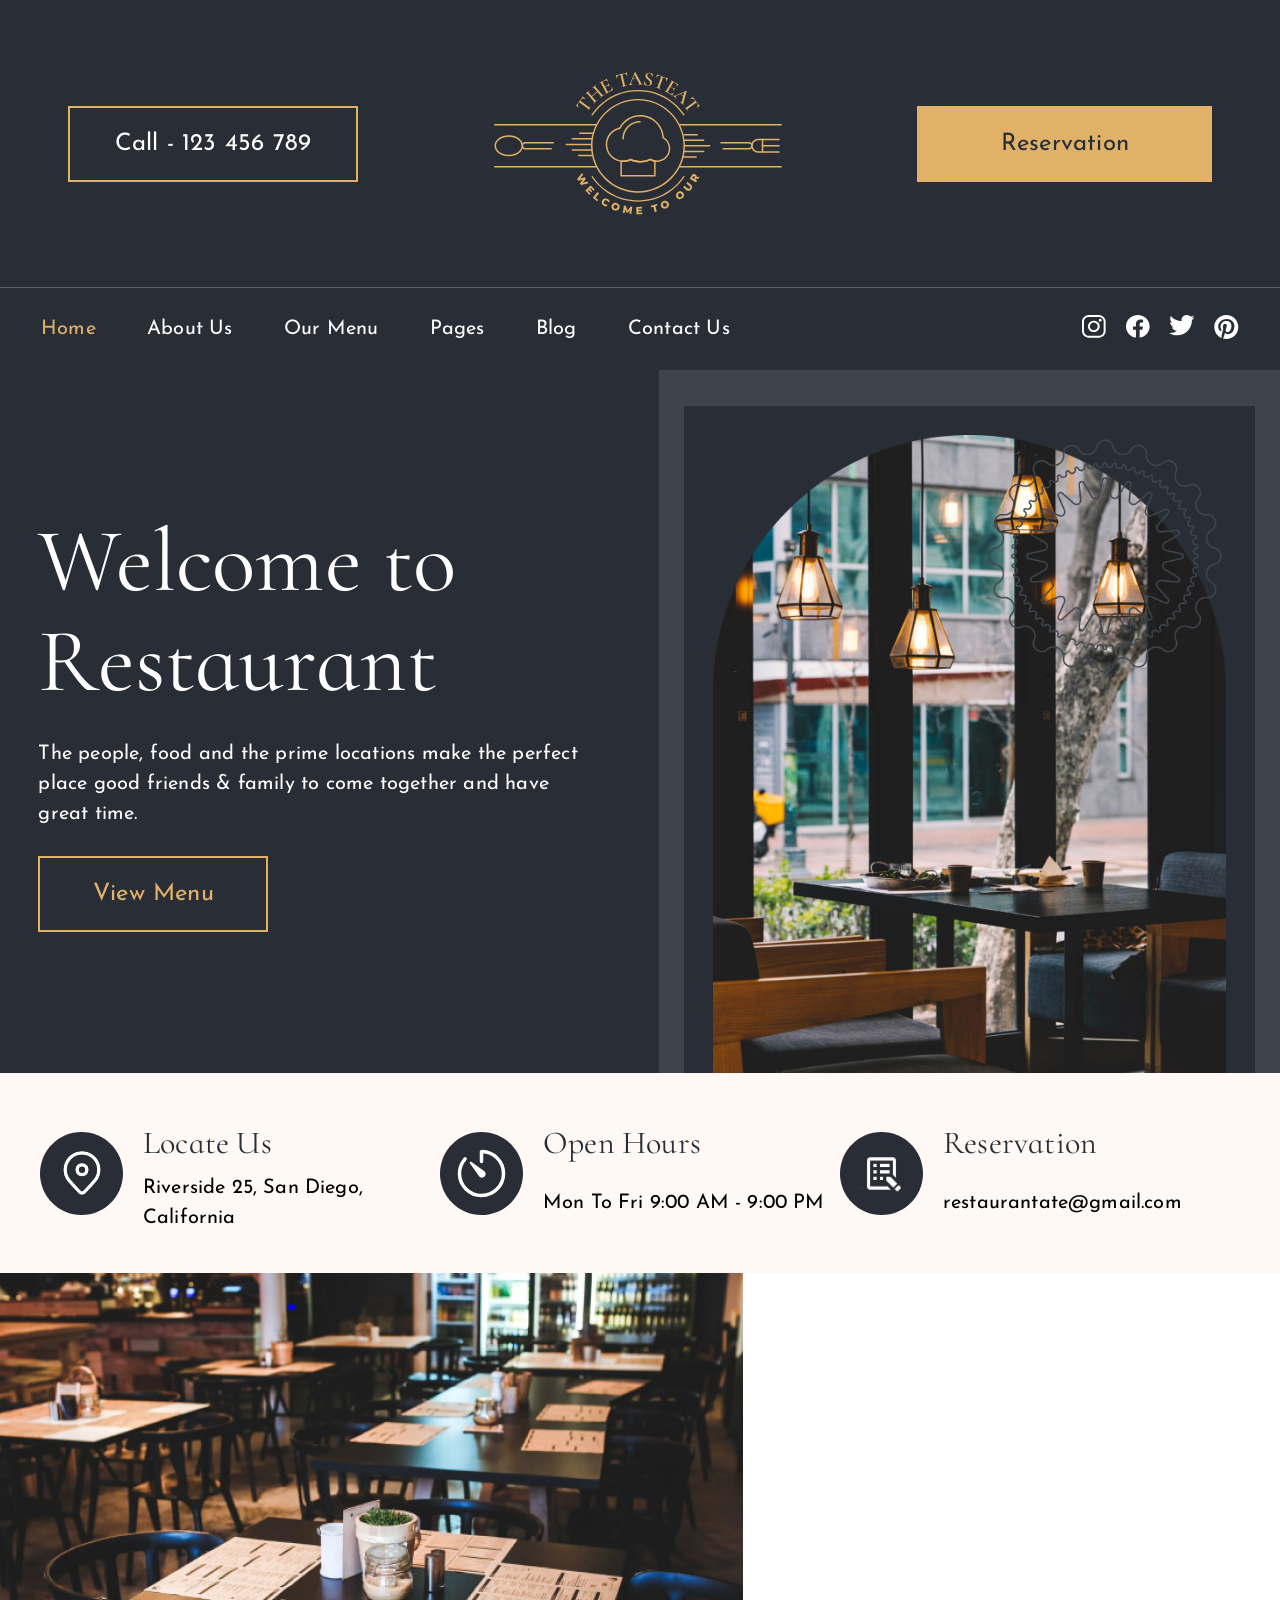
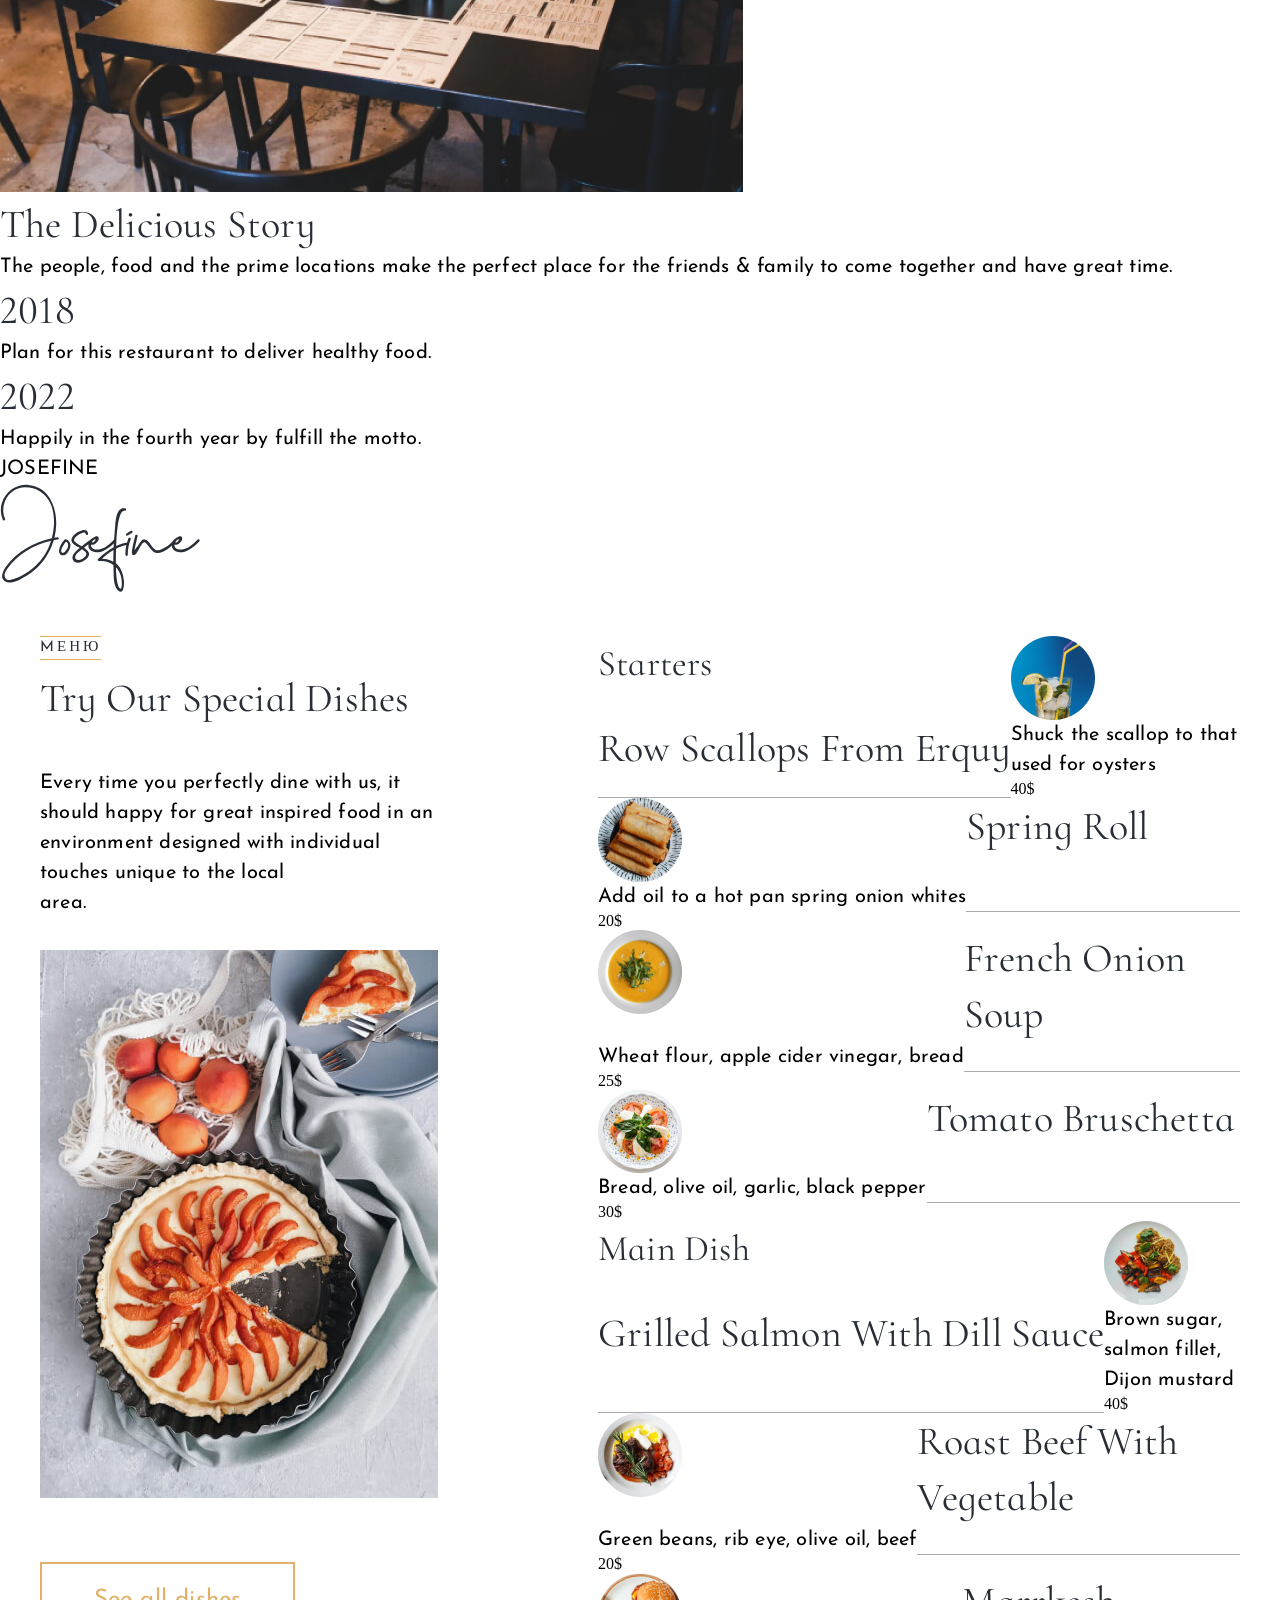
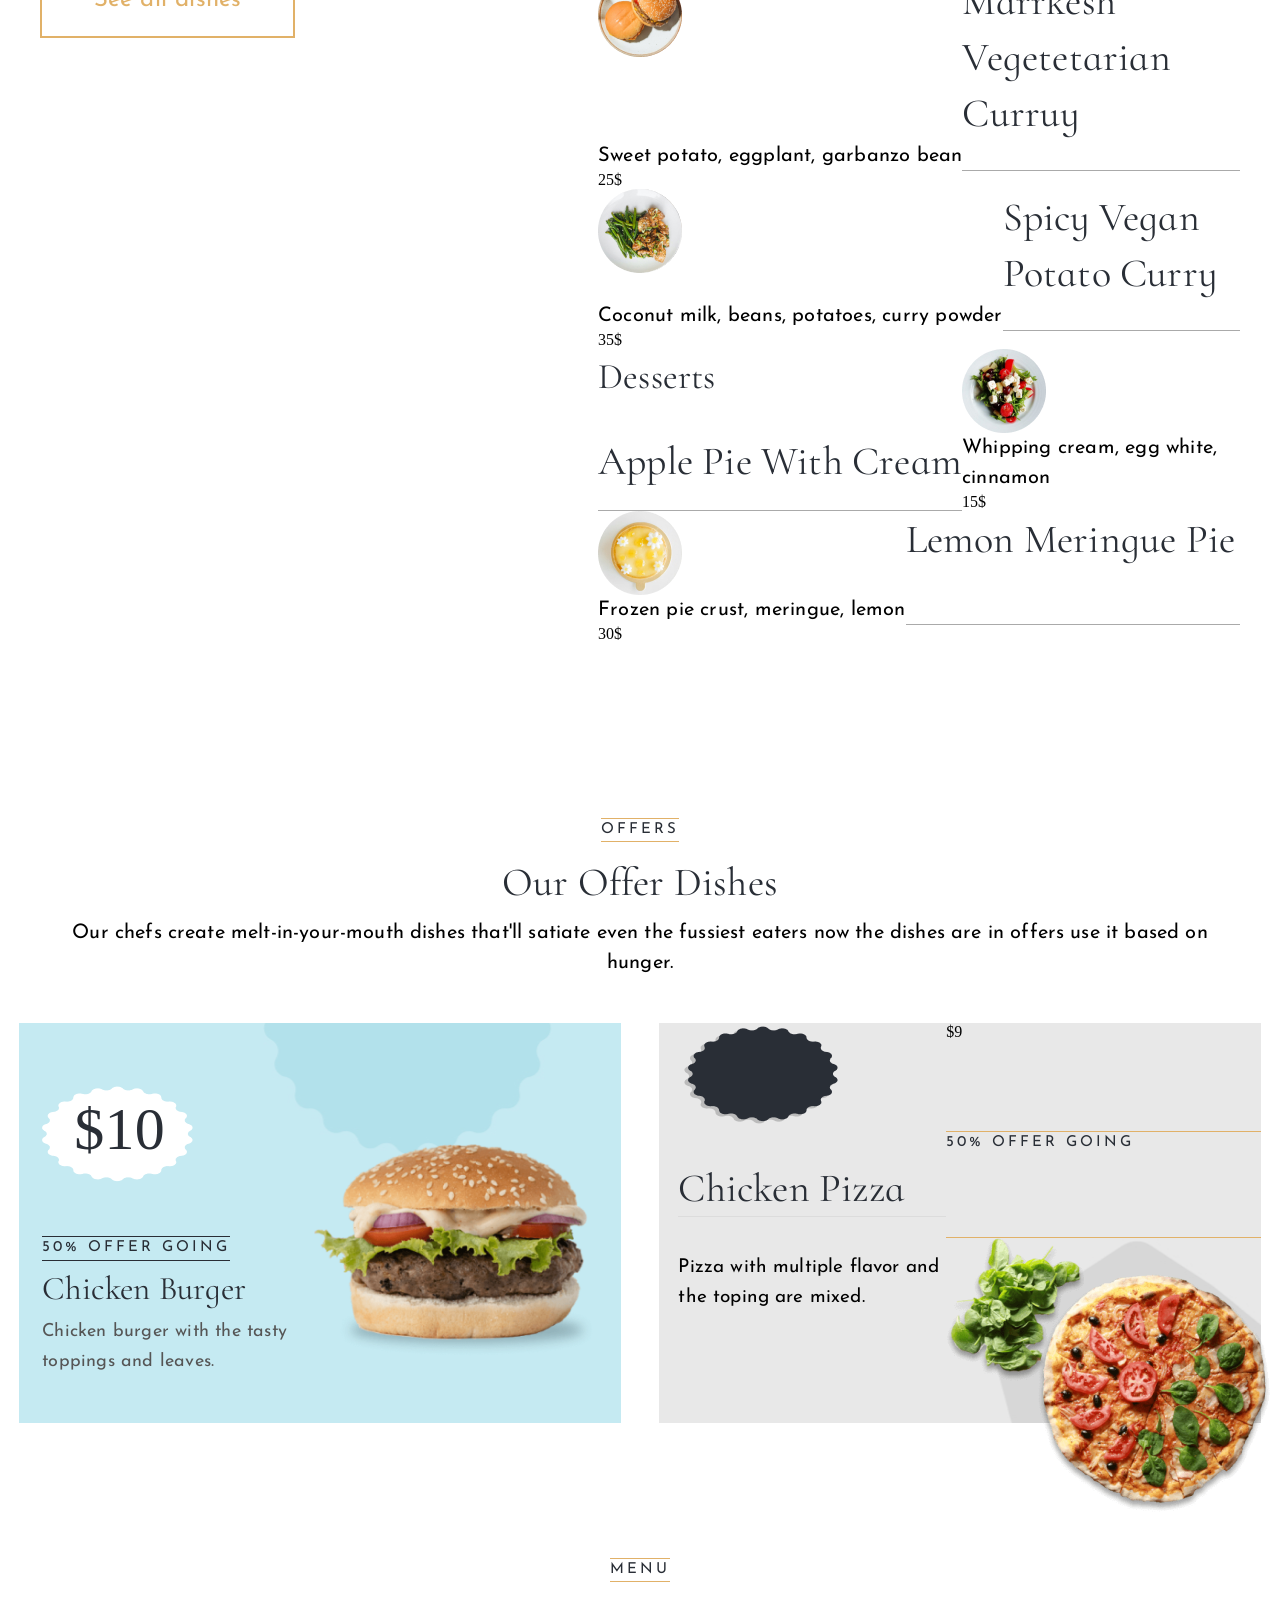
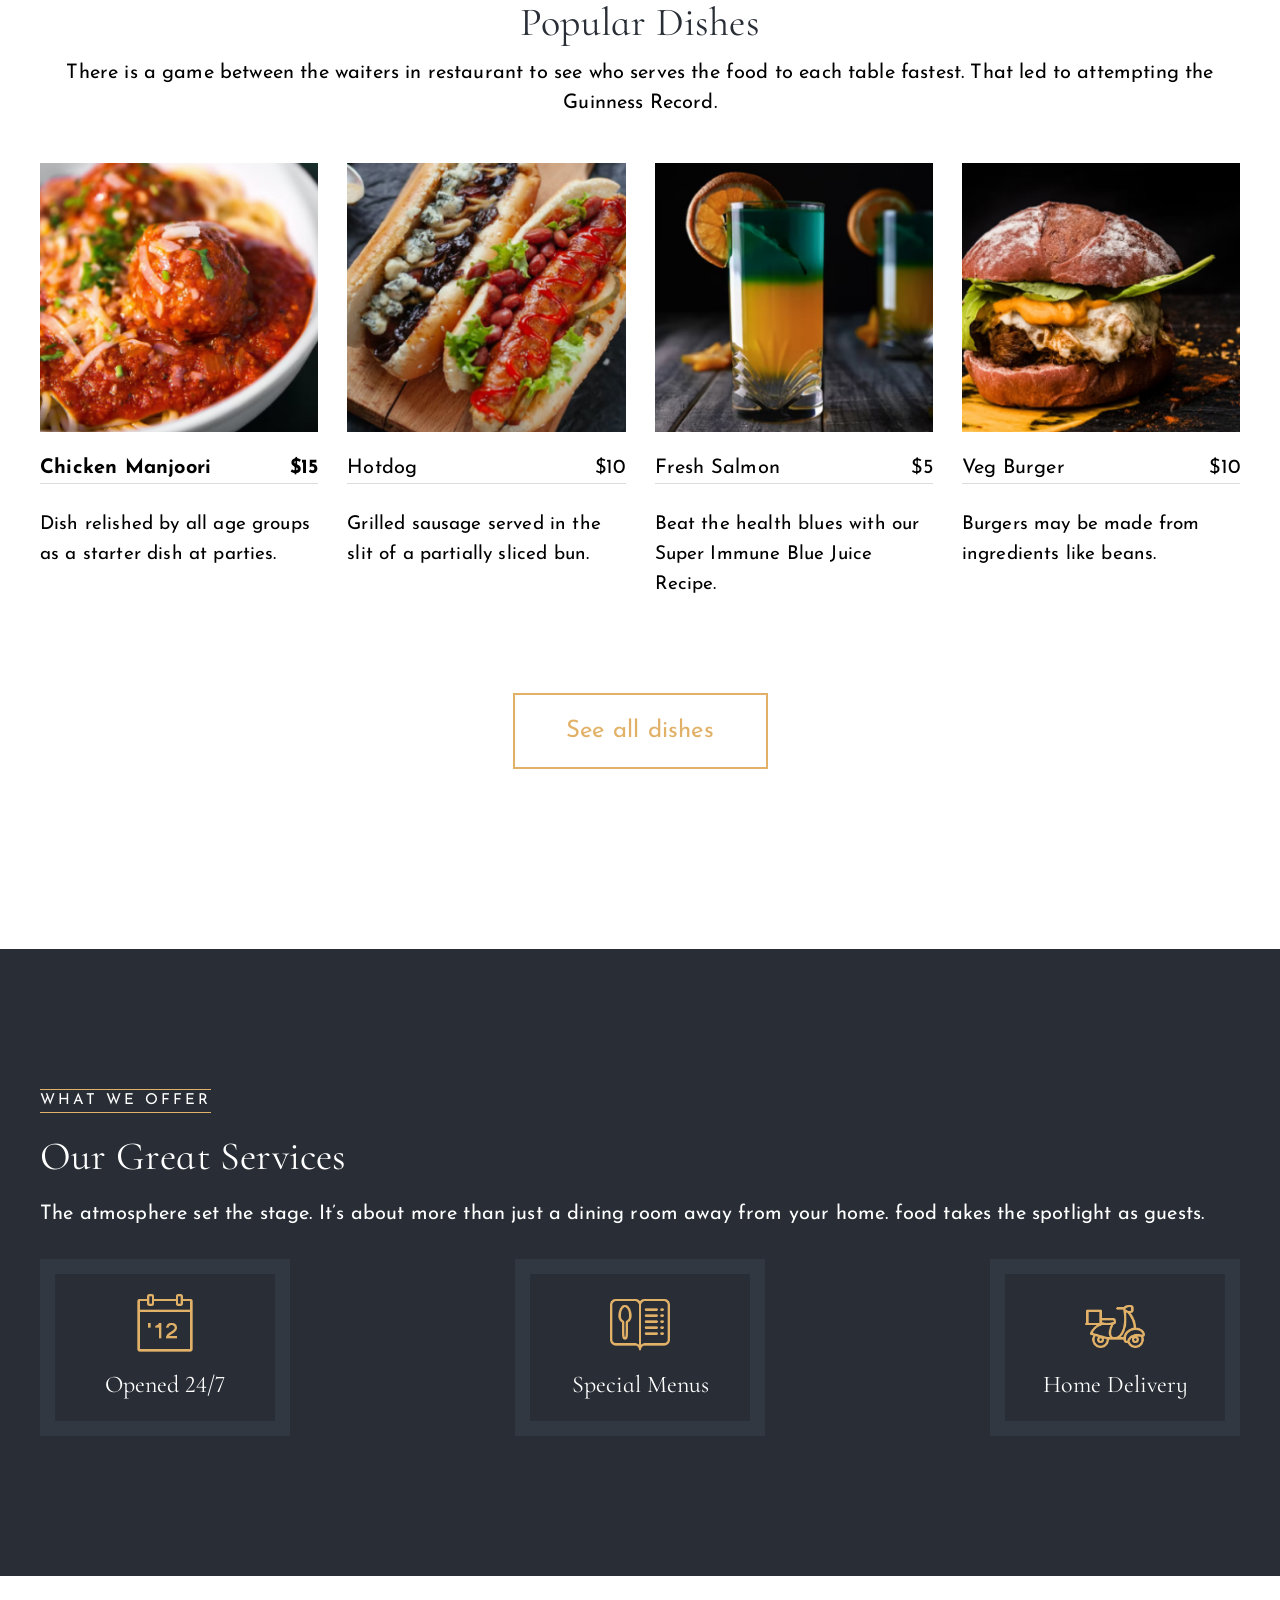
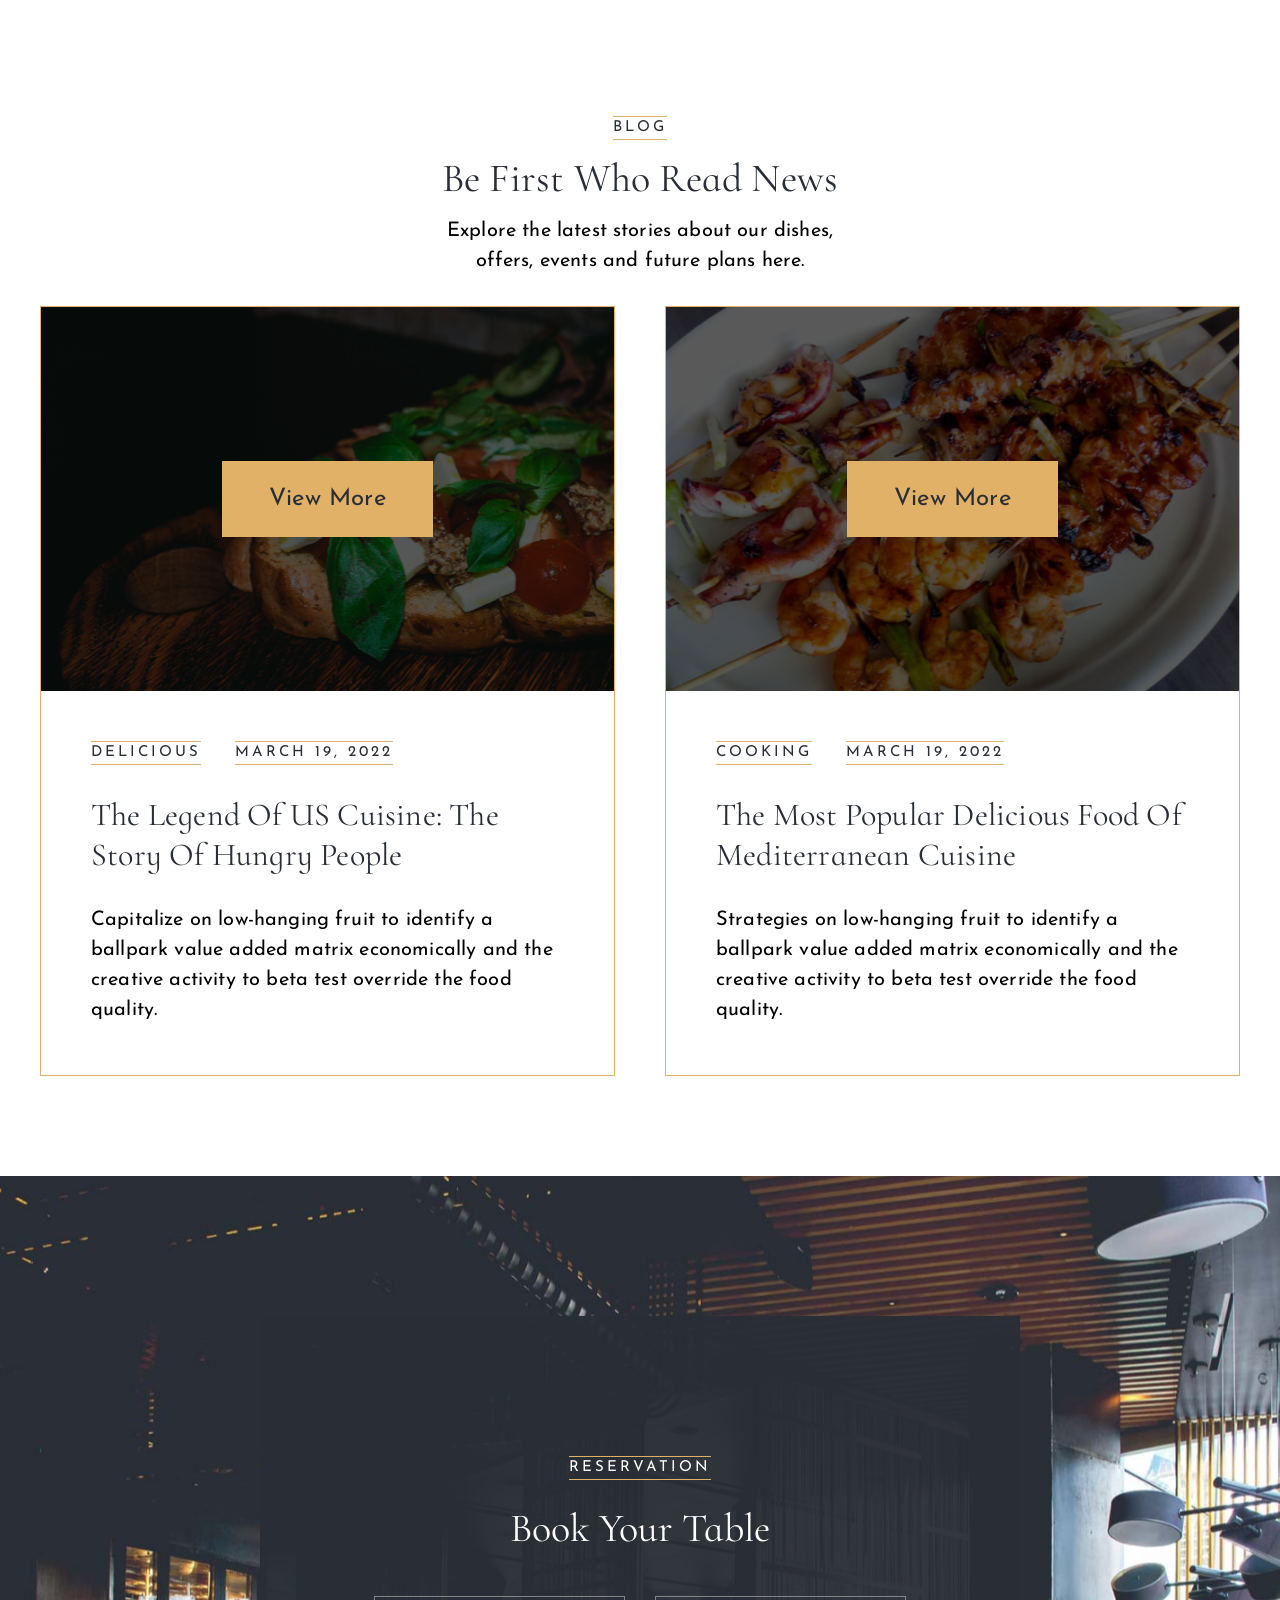
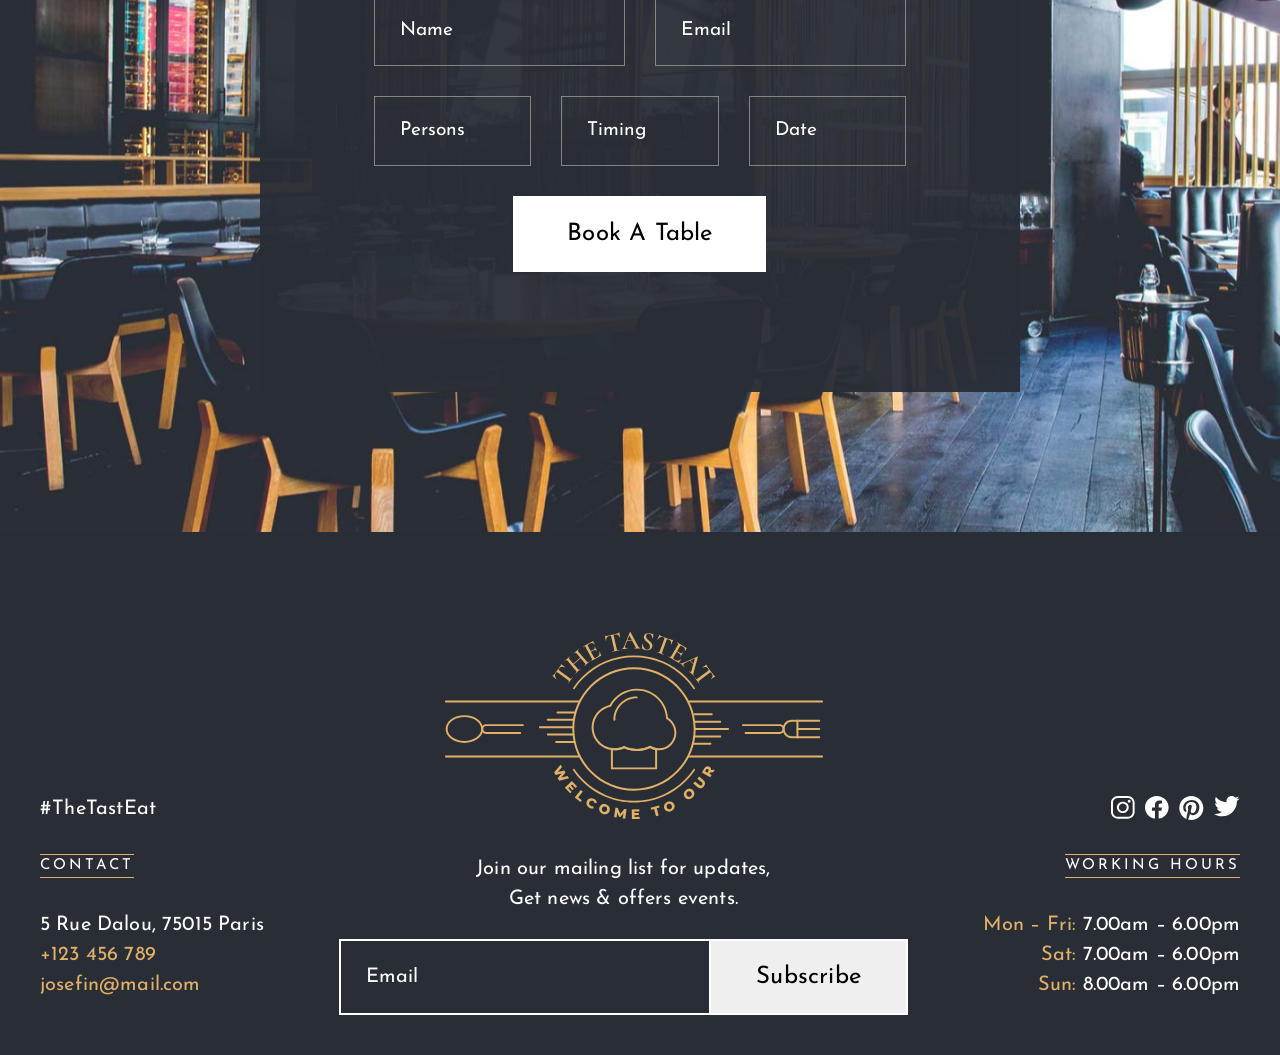
==== commit e059b9a7: "Merge branch 'master' of https://github.com/itgirlschool/f29-project2" ====
--- a/project2/index.html
+++ b/project2/index.html
@@ -107,8 +107,8 @@
             </div>
             
             <div class="dish1-right">
-                <h4 class="dish1__right__title">Starters</h4>
-                <div class="dish1-right-1">
+                <div class="dish1-right-1">
+                    <h4 class="dish1__right__title">Starters</h4>
                     <img сlass="dish1-right-1-item1" src="assets/images/rawscallopsromerquy.png" alt="Drinks">
                     <h4 class="dish1-right-1-item2">Row Scallops from Erquy</h4>
                     <p class="dish1-right-1-item3">Shuck the scallop to that used for oysters</p>
@@ -135,9 +135,9 @@
                     <p class="dish1-right-1-item3">Bread, olive oil, garlic, black pepper</p>
                     <div class="dish1-right-1-border"></div>
                     <div class="dish1-right-1-price">30$</div>
-                </div>    
-                <h4 class="dish1__right__title">Main Dish</h4>     
-                <div class="dish1-right-1">
+                </div>     
+                <div class="dish1-right-1">
+                    <h4 class="dish1__right__title">Main Dish</h4>
                     <img сlass="dish1-right-1-item1" src="assets/images//grilledsalmonwithdillsauce.png" alt="Salmon">
                     <h4 class="dish1-right-1-item2">Grilled Salmon with Dill Sauce</h4>
                     <p class="dish1-right-1-item3">Brown sugar, salmon fillet, Dijon mustard</p>
@@ -165,8 +165,9 @@
                     <div class="dish1-right-1-border"></div>
                     <div class="dish1-right-1-price">35$</div>
                 </div>    
-                <h4 class="dish1__right__title">Desserts</h4>
-                <div class="dish1-right-1">
+                
+                <div class="dish1-right-1">
+                    <h4 class="dish1__right__title">Desserts</h4>
                     <img сlass="dish1-right-1-item1" src="assets/images//applepiewithcream.png" alt="Applepie">
                     <h4 class="dish1-right-1-item2">Apple Pie with Cream</h4>
                     <p class="dish1-right-1-item3">Whipping cream, egg white, cinnamon</p>
--- a/project2/desktop-styles/style.css
+++ b/project2/desktop-styles/style.css
@@ -22,443 +22,537 @@
   color: #E1B168;
 }
 
-@media (min-width: 1024px) {
-  body {
-    max-width: 1440px;
-    margin: 0 auto;
-  }
-  * {
-    margin: 0;
-    padding: 0;
-  }
-  * {
-    box-sizing: border-box;
-  }
-  h1 {
-    font-family: "Cormorant Infant", serif;
-  }
-  h4 {
-    font-family: "Cormorant Infant";
-    font-style: normal;
-    font-weight: 400;
-    font-size: 40px;
-    line-height: 56px;
-    letter-spacing: 0.2px;
-    text-transform: capitalize;
-    color: #292E36;
-  }
-  h6 {
-    font-family: "Josefin Sans";
-    font-style: normal;
-    font-weight: 400;
-    font-size: 20px;
-    line-height: 30px;
-    letter-spacing: 0.2px;
-  }
-  p,
+body {
+  max-width: 1440px;
+  margin: 0 auto;
+}
+
+* {
+  margin: 0;
+  padding: 0;
+}
+
+* {
+  box-sizing: border-box;
+}
+
+h1 {
+  font-family: "Cormorant Infant", serif;
+}
+
+h4 {
+  font-family: "Cormorant Infant";
+  font-style: normal;
+  font-weight: 400;
+  font-size: 40px;
+  line-height: 56px;
+  letter-spacing: 0.2px;
+  text-transform: capitalize;
+  color: #292E36;
+}
+
+h6 {
+  font-family: "Josefin Sans";
+  font-style: normal;
+  font-weight: 400;
+  font-size: 20px;
+  line-height: 30px;
+  letter-spacing: 0.2px;
+}
+
+p,
 a {
-    font-family: "Josefin Sans", sans-serif;
-  }
-  input,
+  font-family: "Josefin Sans", sans-serif;
+}
+
+input,
 fieldset {
-    all: unset;
-    box-sizing: border-box;
-  }
-  ul,
+  all: unset;
+  box-sizing: border-box;
+}
+
+ul,
 li {
-    padding: 0;
-    list-style: none;
-  }
-  button {
-    border: none;
-  }
-  button:focus {
-    border: none;
-  }
-  .button {
-    padding: 20px 45px;
-    font-family: "Josefin Sans", sans-serif;
-    font-style: normal;
-    font-weight: 400;
-    font-size: 1.5rem;
-    line-height: 2rem;
-    text-align: center;
-    text-decoration: none;
-    letter-spacing: 0.2px;
-  }
-  .small-title {
-    font-family: "Cormorant Infant";
-    font-style: normal;
-    font-weight: 400;
-    font-size: 40px;
-    line-height: 56px;
-  }
-  p {
-    font-size: 20px;
-    line-height: 30px;
-    letter-spacing: 0.2px;
-  }
-  .text {
-    font-family: "Josefin Sans";
-    font-style: normal;
-    font-weight: 400;
-    font-size: 1.25rem;
-    line-height: 1.875rem;
-    letter-spacing: 0.01rem;
-  }
-  .pre-title {
-    display: inline-block;
-    border-top: 1px solid #E1B168;
-    border-bottom: 1px solid #E1B168;
-    font-family: "Josefin Sans";
-    font-style: normal;
-    font-weight: 400;
-    font-size: 15px;
-    line-height: 22px;
-    letter-spacing: 3px;
-    text-transform: uppercase;
-    color: #292E36;
-  }
-  .title-black {
-    font-weight: 700;
-  }
-  .header {
-    height: 370px;
-    background: #292E36;
-  }
-  .header__part1 {
-    display: flex;
-    flex: 1;
-    justify-content: space-around;
-    align-items: center;
-    height: 288px;
-    border-bottom: 1px solid #5C6168;
-  }
-  .header__part1_btn-transparent {
-    color: #FFFFFF;
-    border: 2px solid #E1B168;
-  }
-  .header__part1_btn-transparent:hover {
-    color: #E1B168;
-  }
-  .header__part1_logo {
-    height: 50%;
-  }
-  .header__part1_btn-orange {
-    background: #E1B168;
-    color: #292E36;
-    border: 2px solid #E1B168;
-    width: 295px;
-  }
-  .header__part1_btn-orange:hover {
-    background-color: transparent;
-    color: #E1B168;
-  }
-  .header__part1_btn-orange:focus {
-    border: 2px solid #E1B168;
-    background-color: #E1B168;
-    color: #FFFFFF;
-  }
-  .header__part2 {
-    display: grid;
-    grid-template-columns: auto auto;
-    grid-template-rows: 82px;
-    align-items: center;
-  }
-  .header__part2_menu {
-    display: flex;
-    flex: 1;
-    justify-content: flex-start;
-    gap: 4vw;
-    margin-left: 41px;
-  }
-  .header__part2_social-networks {
-    display: flex;
-    flex: 1;
-    justify-content: flex-end;
-    gap: 1.5vw;
-    margin-right: 41px;
-  }
-  .header__part2_social-networks_link:hover {
-    filter: invert(23%) sepia(20%) saturate(928%) hue-rotate(354deg) brightness(92%) contrast(90%);
-  }
-  .welcome-block {
-    width: 100%;
-    height: 100%;
-    display: grid;
-    grid-template-columns: 1fr 1fr;
-    grid-template-rows: 1fr auto auto auto 1fr;
-    padding-left: 3vw;
-    background: #292E36;
-  }
-  .welcome-block__title {
-    grid-column: 1/2;
-    grid-row: 2/3;
-    font-style: normal;
-    font-weight: 400;
-    font-size: 90px;
-    line-height: 100px;
-    letter-spacing: 0.2px;
-    color: #FFFFFF;
-  }
-  .welcome-block__text {
-    grid-column: 1/2;
-    grid-row: 3/4;
-    padding-top: 3vh;
-    padding-right: 5vw;
-    font-style: normal;
-    font-weight: 400;
-    font-size: 20px;
-    line-height: 30px;
-    letter-spacing: 0.2px;
-    color: #FFFFFF;
-  }
-  .welcome-block__btn_transparent {
-    grid-column: 1/2;
-    background: none;
-    grid-row: 4/5;
-    width: 230px;
-    margin-top: 3vh;
-    border: 2px solid #E1B168;
-    color: #E1B168;
-  }
-  .welcome-block__btn_transparent:hover {
-    background-color: #E1B168;
-    color: #292E36;
-  }
-  .welcome-block__image {
-    width: 100%;
-    background: #292E36;
-    grid-column: 2/3;
-    grid-row: 1/6;
-    border-left: 2vw solid rgba(255, 255, 255, 0.1);
-    border-top: 4vh solid rgba(255, 255, 255, 0.1);
-    border-right: 2vw solid rgba(255, 255, 255, 0.1);
-    position: relative;
-  }
-  .welcome-block__image_main {
-    width: 90%;
-    height: 100%;
-    padding-top: 5%;
-    display: block;
-    margin: 0 auto;
-  }
-  .welcome-block__image_svg {
-    position: absolute;
-    top: 0;
-    right: 0;
-    width: 300px;
-    height: 300px;
-  }
-  .location {
-    background-color: #FFF8F5;
-    /* .location__item */
-  }
-  .location__wrapper {
-    padding: 40px;
-  }
-  .location__icons {
-    display: flex;
-    justify-content: space-between;
-  }
-  .location__item {
-    display: grid;
-    grid-template-columns: 1fr 4fr;
-    grid-template-rows: 1fr 1fr;
-    align-items: center;
-    -moz-column-gap: 20px;
-         column-gap: 20px;
-    /* .location__item_img */
-    /* .location__item_small-title */
-    /* .location__item_text */
-  }
-  .location__item_img {
-    grid-column: 1/2;
-    grid-row: 1/3;
-  }
-  .location__item_small-title {
-    grid-column: 2/3;
-    grid-row: 1/2;
-    font-size: 2rem;
-    line-height: 2rem;
-  }
-  .location__item_text {
-    grid-column: 2/3;
-    grid-row: 2/3;
-  }
-  .location-2 {
-    display: flex;
-    flex: 1;
-    padding: 84px 40px;
-    background: #FFF8F5;
-  }
-  .location-2__image {
-    width: 50%;
-    -o-object-fit: cover;
-       object-fit: cover;
-  }
-  .location-2__story {
-    width: 50%;
-    padding-left: 40px;
-  }
-  .location-2__story_text {
-    padding-top: 15px;
-  }
-  .location-2__story_year {
-    display: grid;
-    grid-template-columns: 1fr 1fr;
-    grid-template-rows: auto auto;
-    margin-top: 25px;
-    margin-bottom: 20px;
-  }
-  .location-2__story_year_year-2018-title {
-    grid-column: 1/2;
-    grid-row: 1/2;
-  }
-  .location-2__story_year_year-2018-text {
-    grid-column: 1/2;
-    grid-row: 2/3;
-    padding-top: 20px;
-  }
-  .location-2__story_year_year-2022-title {
-    grid-column: 2/3;
-    grid-row: 1/2;
-    padding-left: 3vw;
-  }
-  .location-2__story_year_year-2022-text {
-    grid-column: 2/3;
-    grid-row: 2/3;
-    padding-left: 3vw;
-    padding-top: 20px;
-  }
-  .dishes {
-    padding: 15vh 40px 5vh;
-    padding-right: 40px;
-    text-align: center;
-  }
-  .dishes_pre-title {
-    display: inline-flex;
-    padding-left: 2px;
-  }
-  .dishes__title {
-    margin-top: 12px;
-  }
-  .dishes__text {
-    padding-top: 8px;
-  }
-  .cards {
-    display: flex;
-    justify-content: space-around;
-  }
-  .cards__card-burger {
-    display: grid;
-    grid-template-columns: 47% 53%;
-    grid-template-rows: 2fr 2fr 25px 1fr 1fr 1fr;
-    background: url("../assets/images/burger-background-blue.png");
-    height: 400px;
-    width: 47vw;
-    padding-left: 1.8vw;
-  }
-  .cards__card-burger_white {
-    grid-column: 1/2;
-    grid-row: 1/3;
-    padding-top: 7vh;
-  }
-  .cards__card-burger_price {
-    grid-column: 1/2;
-    grid-row: 1/3;
-    margin-top: 8vh;
-    font-size: 60px;
-    letter-spacing: 0.2px;
-    color: #292E36;
-    margin-left: 2.5vw;
-  }
-  .cards__card-burger_pre-title {
-    grid-column: 1/2;
-    grid-row: 3/4;
-    border-top: 1px solid #292E36;
-    border-bottom: 1px solid #292E36;
-    margin-right: auto;
-  }
-  .cards__card-burger_title {
-    grid-column: 1/2;
-    grid-row: 4/5;
-    font-size: 33px;
-  }
-  .cards__card-burger_text {
-    grid-column: 1/2;
-    grid-row: 5/7;
-    font-weight: 400;
-    font-size: 18px;
-    line-height: 30px;
-    letter-spacing: 0.2px;
-    color: #555555;
-    padding-bottom: 40px;
-  }
-  .cards__card-burger_photo {
-    grid-column: 2/3;
-    grid-row: 2/6;
-    padding-right: 2vw;
-    width: 100%;
-    height: 100%;
-    -o-object-fit: contain;
-       object-fit: contain;
-  }
-  .cards__card-pizza {
-    display: grid;
-    grid-template-columns: 46% 54%;
-    grid-template-rows: 2fr 2fr 25px 1fr 1fr 1fr;
-    background: url("../assets/images/pizza-background-gray.png");
-    height: 400px;
-    width: 47vw;
-    padding-left: 1.5vw;
-  }
-  .cards__card-pizza_black {
-    grid-column: 1/2;
-    grid-row: 1/3;
-    padding-top: 7vh;
-  }
-  .cards__card-pizza_price {
-    grid-column: 1/2;
-    grid-row: 1/3;
-    margin-top: 8.5vh;
-    font-size: 60px;
-    letter-spacing: 0.2px;
-    color: #FFFFFF;
-    margin-left: 4.5vw;
-  }
-  .cards__card-pizza_pre-title {
-    grid-column: 1/2;
-    grid-row: 3/4;
-    border-top: 1px solid #292E36;
-    border-bottom: 1px solid #292E36;
-    margin-right: auto;
-  }
-  .cards__card-pizza_title {
-    grid-column: 1/2;
-    grid-row: 4/5;
-    font-size: 35px;
-  }
-  .cards__card-pizza_text {
-    grid-column: 1/2;
-    grid-row: 5/7;
-    font-weight: 400;
-    font-size: 18px;
-    line-height: 30px;
-    letter-spacing: 0.2px;
-    color: #555555;
-    padding-bottom: 40px;
-  }
-  .cards__card-pizza_photo {
-    grid-column: 2/3;
-    grid-row: 2/6;
-    padding-right: 2vw;
-    width: 100%;
-    height: 100%;
-    -o-object-fit: contain;
-       object-fit: contain;
-  }
-}
+  padding: 0;
+  list-style: none;
+}
+
+button {
+  border: none;
+}
+
+button:focus {
+  border: none;
+}
+
+.button {
+  padding: 20px 45px;
+  font-family: "Josefin Sans", sans-serif;
+  font-style: normal;
+  font-weight: 400;
+  font-size: 1.5rem;
+  line-height: 2rem;
+  text-align: center;
+  text-decoration: none;
+  letter-spacing: 0.2px;
+}
+
+.small-title {
+  font-family: "Cormorant Infant";
+  font-style: normal;
+  font-weight: 400;
+  font-size: 40px;
+  line-height: 56px;
+}
+
+p {
+  font-size: 20px;
+  line-height: 30px;
+  letter-spacing: 0.2px;
+}
+
+.text {
+  font-family: "Josefin Sans";
+  font-style: normal;
+  font-weight: 400;
+  font-size: 1.25rem;
+  line-height: 1.875rem;
+  letter-spacing: 0.01rem;
+}
+
+.pre-title {
+  display: inline-block;
+  border-top: 1px solid #E1B168;
+  border-bottom: 1px solid #E1B168;
+  font-family: "Josefin Sans";
+  font-style: normal;
+  font-weight: 400;
+  font-size: 15px;
+  line-height: 22px;
+  letter-spacing: 3px;
+  text-transform: uppercase;
+  color: #292E36;
+}
+
+.title-black {
+  font-weight: 700;
+}
+
+.header {
+  height: 370px;
+  background: #292E36;
+}
+.header__part1 {
+  display: flex;
+  flex: 1;
+  justify-content: space-around;
+  align-items: center;
+  height: 288px;
+  border-bottom: 1px solid #5C6168;
+}
+.header__part1_btn-transparent {
+  color: #FFFFFF;
+  border: 2px solid #E1B168;
+}
+.header__part1_btn-transparent:hover {
+  color: #E1B168;
+}
+.header__part1_logo {
+  height: 50%;
+}
+.header__part1_btn-orange {
+  background: #E1B168;
+  color: #292E36;
+  border: 2px solid #E1B168;
+  width: 295px;
+}
+.header__part1_btn-orange:hover {
+  background-color: transparent;
+  color: #E1B168;
+}
+.header__part1_btn-orange:focus {
+  border: 2px solid #E1B168;
+  background-color: #E1B168;
+  color: #FFFFFF;
+}
+.header__part2 {
+  display: grid;
+  grid-template-columns: auto auto;
+  grid-template-rows: 82px;
+  align-items: center;
+}
+.header__part2_menu {
+  display: flex;
+  flex: 1;
+  justify-content: flex-start;
+  gap: 4vw;
+  margin-left: 41px;
+}
+.header__part2_social-networks {
+  display: flex;
+  flex: 1;
+  justify-content: flex-end;
+  gap: 1.5vw;
+  margin-right: 41px;
+}
+.header__part2_social-networks_link:hover {
+  filter: invert(23%) sepia(20%) saturate(928%) hue-rotate(354deg) brightness(92%) contrast(90%);
+}
+
+.welcome-block {
+  width: 100%;
+  height: 100%;
+  display: grid;
+  grid-template-columns: 1fr 1fr;
+  grid-template-rows: 1fr auto auto auto 1fr;
+  padding-left: 3vw;
+  background: #292E36;
+}
+.welcome-block__title {
+  grid-column: 1/2;
+  grid-row: 2/3;
+  font-style: normal;
+  font-weight: 400;
+  font-size: 90px;
+  line-height: 100px;
+  letter-spacing: 0.2px;
+  color: #FFFFFF;
+}
+.welcome-block__text {
+  grid-column: 1/2;
+  grid-row: 3/4;
+  padding-top: 3vh;
+  padding-right: 5vw;
+  font-style: normal;
+  font-weight: 400;
+  font-size: 20px;
+  line-height: 30px;
+  letter-spacing: 0.2px;
+  color: #FFFFFF;
+}
+.welcome-block__btn_transparent {
+  grid-column: 1/2;
+  background: none;
+  grid-row: 4/5;
+  width: 230px;
+  margin-top: 3vh;
+  border: 2px solid #E1B168;
+  color: #E1B168;
+}
+.welcome-block__btn_transparent:hover {
+  background-color: #E1B168;
+  color: #292E36;
+}
+.welcome-block__image {
+  width: 100%;
+  background: #292E36;
+  grid-column: 2/3;
+  grid-row: 1/6;
+  border-left: 2vw solid rgba(255, 255, 255, 0.1);
+  border-top: 4vh solid rgba(255, 255, 255, 0.1);
+  border-right: 2vw solid rgba(255, 255, 255, 0.1);
+  position: relative;
+}
+.welcome-block__image_main {
+  width: 90%;
+  height: 100%;
+  padding-top: 5%;
+  display: block;
+  margin: 0 auto;
+}
+.welcome-block__image_svg {
+  position: absolute;
+  top: 0;
+  right: 0;
+  width: 300px;
+  height: 300px;
+}
+
+.location {
+  background-color: #FFF8F5;
+  /* .location__item */
+}
+.location__wrapper {
+  padding: 40px;
+}
+.location__icons {
+  display: flex;
+  justify-content: space-between;
+}
+.location__item {
+  display: grid;
+  grid-template-columns: 1fr 4fr;
+  grid-template-rows: 1fr 1fr;
+  align-items: center;
+  -moz-column-gap: 20px;
+       column-gap: 20px;
+  /* .location__item_img */
+  /* .location__item_small-title */
+  /* .location__item_text */
+}
+.location__item_img {
+  grid-column: 1/2;
+  grid-row: 1/3;
+}
+.location__item_small-title {
+  grid-column: 2/3;
+  grid-row: 1/2;
+  font-size: 2rem;
+  line-height: 2rem;
+}
+.location__item_text {
+  grid-column: 2/3;
+  grid-row: 2/3;
+}
+
+.dishes {
+  padding: 15vh 40px 5vh;
+  padding-right: 40px;
+  text-align: center;
+}
+.dishes_pre-title {
+  display: inline-flex;
+  padding-left: 2px;
+}
+.dishes__title {
+  margin-top: 12px;
+}
+.dishes__text {
+  padding-top: 8px;
+}
+
+.cards {
+  display: flex;
+  justify-content: space-around;
+}
+.cards__card-burger {
+  display: grid;
+  grid-template-columns: 47% 53%;
+  grid-template-rows: 2fr 2fr 25px 1fr 1fr 1fr;
+  background: url("../assets/images/burger-background-blue.png");
+  height: 400px;
+  width: 47vw;
+  padding-left: 1.8vw;
+}
+.cards__card-burger_white {
+  grid-column: 1/2;
+  grid-row: 1/3;
+  padding-top: 7vh;
+}
+.cards__card-burger_price {
+  grid-column: 1/2;
+  grid-row: 1/3;
+  margin-top: 8vh;
+  font-size: 60px;
+  letter-spacing: 0.2px;
+  color: #292E36;
+  margin-left: 2.5vw;
+}
+.cards__card-burger_pre-title {
+  grid-column: 1/2;
+  grid-row: 3/4;
+  border-top: 1px solid #292E36;
+  border-bottom: 1px solid #292E36;
+  margin-right: auto;
+}
+.cards__card-burger_title {
+  grid-column: 1/2;
+  grid-row: 4/5;
+  font-size: 33px;
+}
+.cards__card-burger_text {
+  grid-column: 1/2;
+  grid-row: 5/7;
+  font-weight: 400;
+  font-size: 18px;
+  line-height: 30px;
+  letter-spacing: 0.2px;
+  color: #555555;
+  padding-bottom: 40px;
+}
+.cards__card-burger_photo {
+  grid-column: 2/3;
+  grid-row: 2/6;
+  padding-right: 2vw;
+  width: 100%;
+  height: 100%;
+  -o-object-fit: contain;
+     object-fit: contain;
+}
+.cards__card-pizza {
+  display: grid;
+  grid-template-columns: 46% 54%;
+  grid-template-rows: 2fr 2fr 25px 1fr 1fr 1fr;
+  background: url("../assets/images/pizza-background-gray.png");
+  height: 400px;
+  width: 47vw;
+  padding-left: 1.5vw;
+}
+.cards__card-pizza_image {
+  grid-row: 1/2;
+  -o-object-fit: contain;
+     object-fit: contain;
+  width: 100%;
+  color: #292E36;
+}
+.cards__card-pizza_title {
+  grid-column: 1/2;
+  grid-row: 2/3;
+  border-bottom: 1px solid #DCDCDC;
+  padding-top: 9px;
+  align-self: center;
+}
+.cards__card-pizza_title-right {
+  grid-column: 1/2;
+  grid-row: 2/3;
+  text-align: right;
+  padding-top: 9px;
+  align-self: center;
+}
+.cards__card-pizza_text {
+  grid-row: 3/4;
+  font-size: 19px;
+  padding-top: 15px;
+}
+.cards__btn_transparent {
+  display: block;
+  width: 255px;
+  border: 2px solid #E1B168;
+  color: #E1B168;
+  margin: 12vh auto 20vh;
+}
+.cards__btn_transparent:hover {
+  background-color: #E1B168;
+  color: #292E36;
+}
+
+.dish1 {
+  display: grid;
+  grid-template-columns: 1fr 2fr;
+  max-width: 1360px;
+  background-color: white;
+  margin: 0 auto;
+  padding: 40px;
+}
+
+.dish1-left {
+  margin-right: 10rem;
+  display: grid;
+  grid-column: 1/2;
+  height: -webkit-fit-content;
+  height: -moz-fit-content;
+  height: fit-content;
+}
+
+.dish1__left {
+  width: -webkit-fit-content;
+  width: -moz-fit-content;
+  width: fit-content;
+}
+
+.dish1-left_button {
+  width: 255px;
+  border: 2px solid #E1B168;
+  color: #E1B168;
+  background: none;
+  margin: 4rem 0;
+}
+
+.dish1-left_button:hover {
+  background-color: #E1B168;
+  color: #292E36;
+}
+
+.dish1__left__title {
+  margin: 10px 0 2rem;
+}
+
+.dish1-right {
+  display: grid;
+  grid-column: 2/3;
+}
+
+.dish1-right-1 {
+  display: grid;
+  grid-template-columns: auto 1fr;
+}
+
+.dish1-right-1-border {
+  border-bottom: 1px solid #AAAAAA;
+  width: 1fr;
+}
+
+.dish1__right__title {
+  font-size: 36px;
+  font-style: Regular;
+}
+
+.dish1-right-1-item2 {
+  display: grid;
+}
+
+.dish1-right-1-item2git {
+  font-size: 30px;
+  display: grid;
+  grid-column: 2/3;
+}
+
+.dish1-right-1-item3 {
+  font-size: 20px;
+}
+
+.offer {
+  background-color: #292E36;
+}
+.offer__wrapper {
+  padding: 40px;
+}
+.offer__wrapper_black {
+  grid-column: 1/2;
+  grid-row: 1/3;
+  padding-top: 7vh;
+}
+.offer__wrapper_price {
+  grid-column: 1/2;
+  grid-row: 1/3;
+  margin-top: 8.5vh;
+  font-size: 60px;
+  letter-spacing: 0.2px;
+  color: #FFFFFF;
+  margin-left: 4.5vw;
+}
+.offer__wrapper_pre-title {
+  grid-column: 1/2;
+  grid-row: 3/4;
+  border-top: 1px solid #292E36;
+  border-bottom: 1px solid #292E36;
+  margin-right: auto;
+}
+.offer__wrapper_title {
+  grid-column: 1/2;
+  grid-row: 4/5;
+  font-size: 35px;
+}
+.offer__wrapper_text {
+  grid-column: 1/2;
+  grid-row: 5/7;
+  font-weight: 400;
+  font-size: 18px;
+  line-height: 30px;
+  letter-spacing: 0.2px;
+  color: #555555;
+  padding-bottom: 40px;
+}
+.offer__wrapper_photo {
+  grid-column: 2/3;
+  grid-row: 2/6;
+  padding-right: 2vw;
+  width: 100%;
+  height: 100%;
+  -o-object-fit: contain;
+     object-fit: contain;
+}
+
 .dishes-menu {
   display: flex;
   flex-wrap: wrap;
--- a/project2/tablet-styles/style.css
+++ b/project2/tablet-styles/style.css
@@ -1,94 +1,4 @@
 @media (min-width: 768px) and (max-width: 1023.98px) {
-  * {
-    margin: 0;
-    padding: 0;
-  }
-  * {
-    box-sizing: border-box;
-  }
-  h1 {
-    font-family: "Cormorant Infant", serif;
-  }
-  h4 {
-    font-family: "Cormorant Infant";
-    font-style: normal;
-    font-weight: 400;
-    font-size: 40px;
-    line-height: 56px;
-    letter-spacing: 0.2px;
-    text-transform: capitalize;
-    color: #292E36;
-  }
-  h6 {
-    font-family: "Josefin Sans";
-    font-style: normal;
-    font-weight: 400;
-    font-size: 20px;
-    line-height: 30px;
-    letter-spacing: 0.2px;
-  }
-  p,
-a {
-    font-family: "Josefin Sans", sans-serif;
-  }
-  input,
-fieldset {
-    all: unset;
-    box-sizing: border-box;
-  }
-  ul,
-li {
-    padding: 0;
-    list-style: none;
-  }
-  button {
-    border: none;
-  }
-  button:focus {
-    border: none;
-  }
-  .button {
-    padding: 20px 45px;
-    font-family: "Josefin Sans", sans-serif;
-    font-style: normal;
-    font-weight: 400;
-    font-size: 1.5rem;
-    line-height: 2rem;
-    text-align: center;
-    text-decoration: none;
-    letter-spacing: 0.2px;
-  }
-  .small-title {
-    font-family: "Cormorant Infant";
-    font-style: normal;
-    font-weight: 400;
-    font-size: 40px;
-    line-height: 56px;
-  }
-  .text {
-    font-family: "Josefin Sans";
-    font-style: normal;
-    font-weight: 400;
-    font-size: 1.25rem;
-    line-height: 1.875rem;
-    letter-spacing: 0.01rem;
-  }
-  .pre-title {
-    display: inline-block;
-    border-top: 1px solid #E1B168;
-    border-bottom: 1px solid #E1B168;
-    font-family: "Josefin Sans";
-    font-style: normal;
-    font-weight: 400;
-    font-size: 15px;
-    line-height: 22px;
-    letter-spacing: 3px;
-    text-transform: uppercase;
-    color: #292E36;
-  }
-  .title-black {
-    font-weight: 700;
-  }
   .header {
     height: auto;
     background: #292E36;
@@ -259,6 +169,31 @@
     padding-left: 3vw;
     padding-top: 20px;
   }
+  .location {
+    background-color: #FFF8F5;
+  }
+  .location__icons {
+    -moz-column-gap: 20px;
+         column-gap: 20px;
+  }
+  .location__item {
+    grid-template-columns: minmax(50px, 1fr) 5fr;
+    grid-template-rows: 50px 50px;
+    -moz-column-gap: 10px;
+         column-gap: 10px;
+  }
+  .location__item_img {
+    max-width: 100%;
+  }
+  .location__item_small-title {
+    align-self: flex-end;
+    font-size: 1.5rem;
+    line-height: 2rem;
+  }
+  .location__item_text {
+    align-self: flex-start;
+    font-size: 1rem;
+  }
   .dish {
     display: grid;
     grid-template-columns: 1fr 2fr;
--- a/project2/mobile-styles/style.css
+++ b/project2/mobile-styles/style.css
@@ -1,94 +1,4 @@
 @media (max-width: 767.98px) {
-  * {
-    margin: 0;
-    padding: 0;
-  }
-  * {
-    box-sizing: border-box;
-  }
-  h1 {
-    font-family: "Cormorant Infant", serif;
-  }
-  h4 {
-    font-family: "Cormorant Infant";
-    font-style: normal;
-    font-weight: 400;
-    font-size: 40px;
-    line-height: 56px;
-    letter-spacing: 0.2px;
-    text-transform: capitalize;
-    color: #292E36;
-  }
-  h6 {
-    font-family: "Josefin Sans";
-    font-style: normal;
-    font-weight: 400;
-    font-size: 20px;
-    line-height: 30px;
-    letter-spacing: 0.2px;
-  }
-  p,
-a {
-    font-family: "Josefin Sans", sans-serif;
-  }
-  input,
-fieldset {
-    all: unset;
-    box-sizing: border-box;
-  }
-  ul,
-li {
-    padding: 0;
-    list-style: none;
-  }
-  button {
-    border: none;
-  }
-  button:focus {
-    border: none;
-  }
-  .button {
-    padding: 20px 45px;
-    font-family: "Josefin Sans", sans-serif;
-    font-style: normal;
-    font-weight: 400;
-    font-size: 1.5rem;
-    line-height: 2rem;
-    text-align: center;
-    text-decoration: none;
-    letter-spacing: 0.2px;
-  }
-  .small-title {
-    font-family: "Cormorant Infant";
-    font-style: normal;
-    font-weight: 400;
-    font-size: 2rem;
-    line-height: 2.5rem;
-  }
-  .text {
-    font-family: "Josefin Sans";
-    font-style: normal;
-    font-weight: 400;
-    font-size: 1.25rem;
-    line-height: 1.875rem;
-    letter-spacing: 0.01rem;
-  }
-  .pre-title {
-    display: inline-block;
-    border-top: 1px solid #E1B168;
-    border-bottom: 1px solid #E1B168;
-    font-family: "Josefin Sans";
-    font-style: normal;
-    font-weight: 400;
-    font-size: 15px;
-    line-height: 22px;
-    letter-spacing: 3px;
-    text-transform: uppercase;
-    color: #292E36;
-  }
-  .title-black {
-    font-weight: 700;
-  }
   .header {
     height: auto;
     background: #292E36;
@@ -125,10 +35,13 @@
   }
   .header__part2 {
     height: auto;
+    display: flex;
+    flex-direction: column;
   }
   .header__part2_menu {
+    margin: 0;
+    width: 100%;
     display: flex;
-    flex: 1;
     justify-content: space-around;
     flex-wrap: wrap;
     gap: 6vw;
@@ -136,8 +49,9 @@
     border-bottom: 1px solid #5C6168;
   }
   .header__part2_social-networks {
+    margin: 0;
+    width: 100%;
     display: flex;
-    flex: 1;
     justify-content: center;
     gap: 5vw;
     padding: 16px;
@@ -245,6 +159,31 @@
   .location-2__story_year_year-2022-text {
     padding-top: 20px;
   }
+  .location__wrapper {
+    padding: 30px;
+  }
+  .location__icons {
+    flex-direction: column;
+    align-items: center;
+    gap: 15px;
+  }
+  .location__item {
+    grid-template-columns: minmax(30px, 1fr) 4fr;
+    grid-template-rows: 50px 50px;
+  }
+  .location__item_img {
+    max-width: 100%;
+  }
+  .location__item_small-title {
+    align-self: flex-end;
+    font-size: 1.5rem;
+    line-height: 2rem;
+  }
+  .location__item_text {
+    align-self: flex-start;
+    font-size: 1rem;
+    line-height: 1rem;
+  }
   .dish {
     display: grid;
     grid-template-columns: 1fr 2fr;
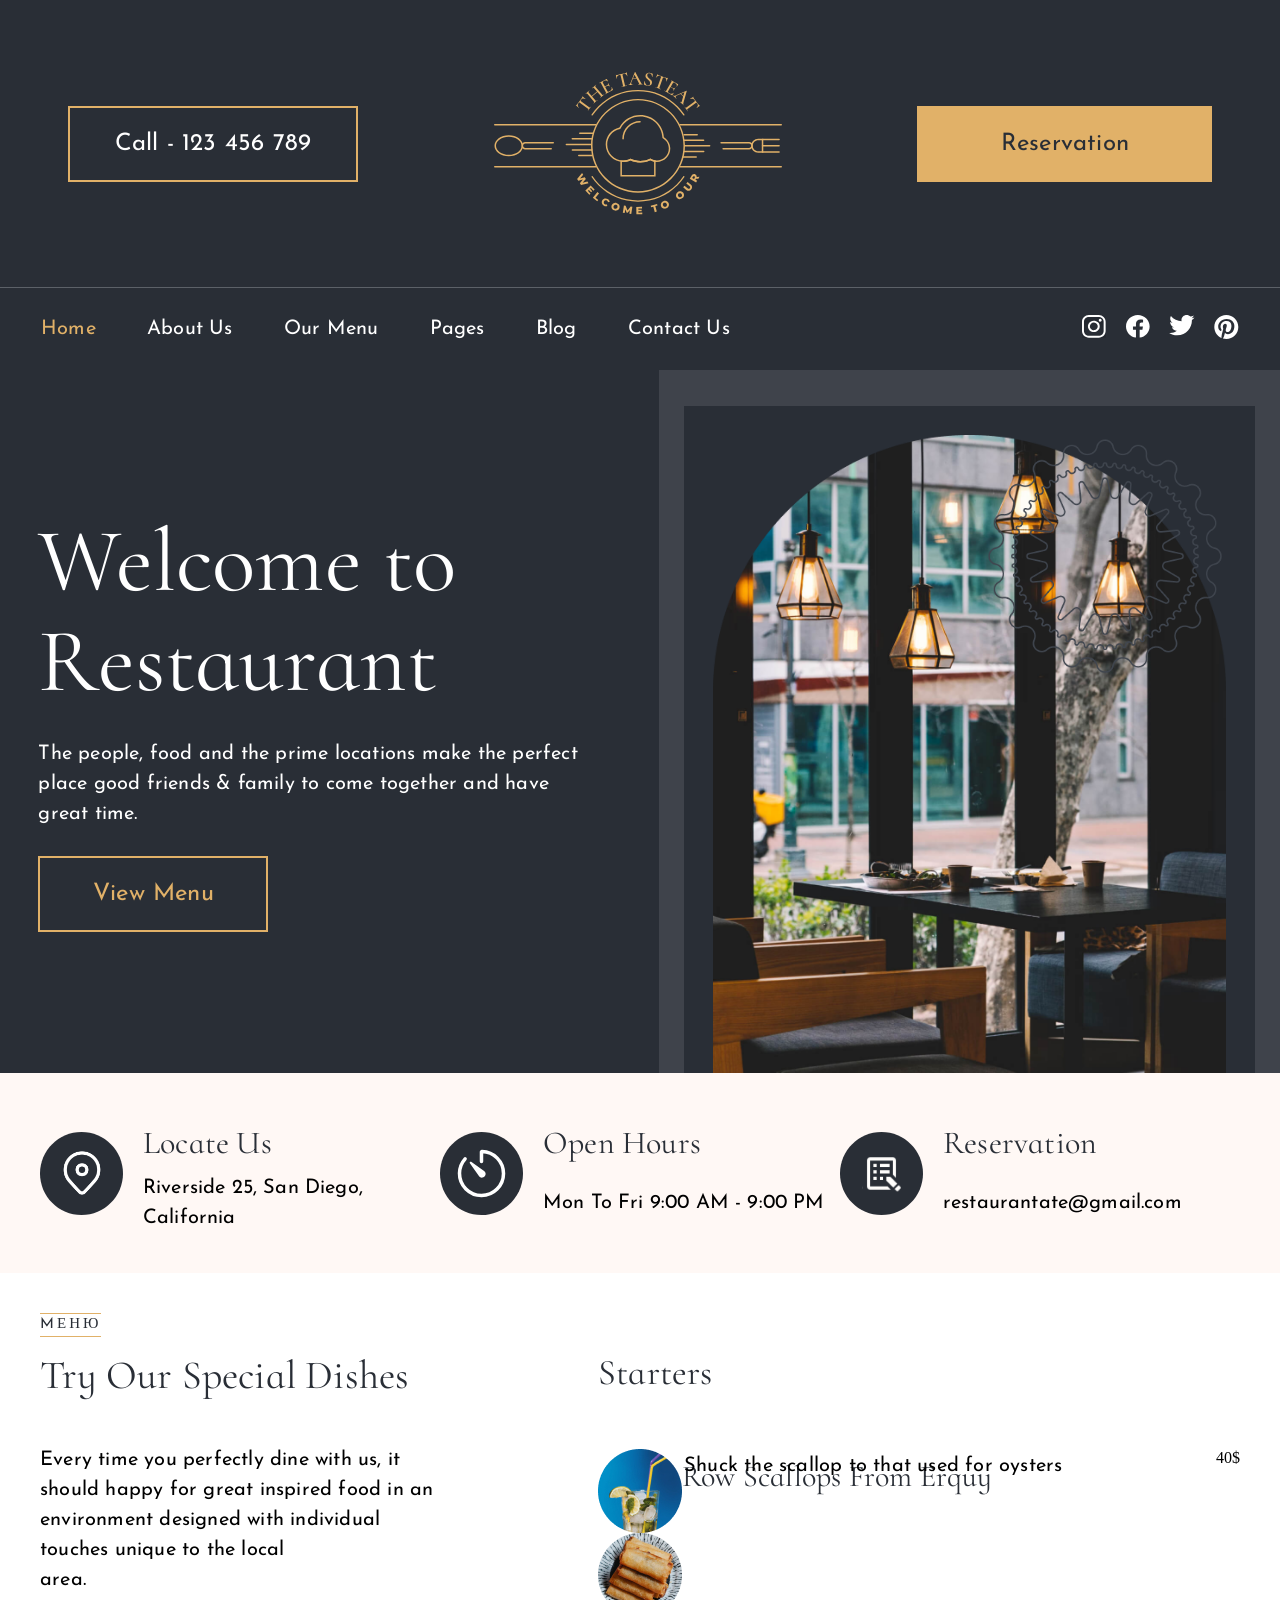
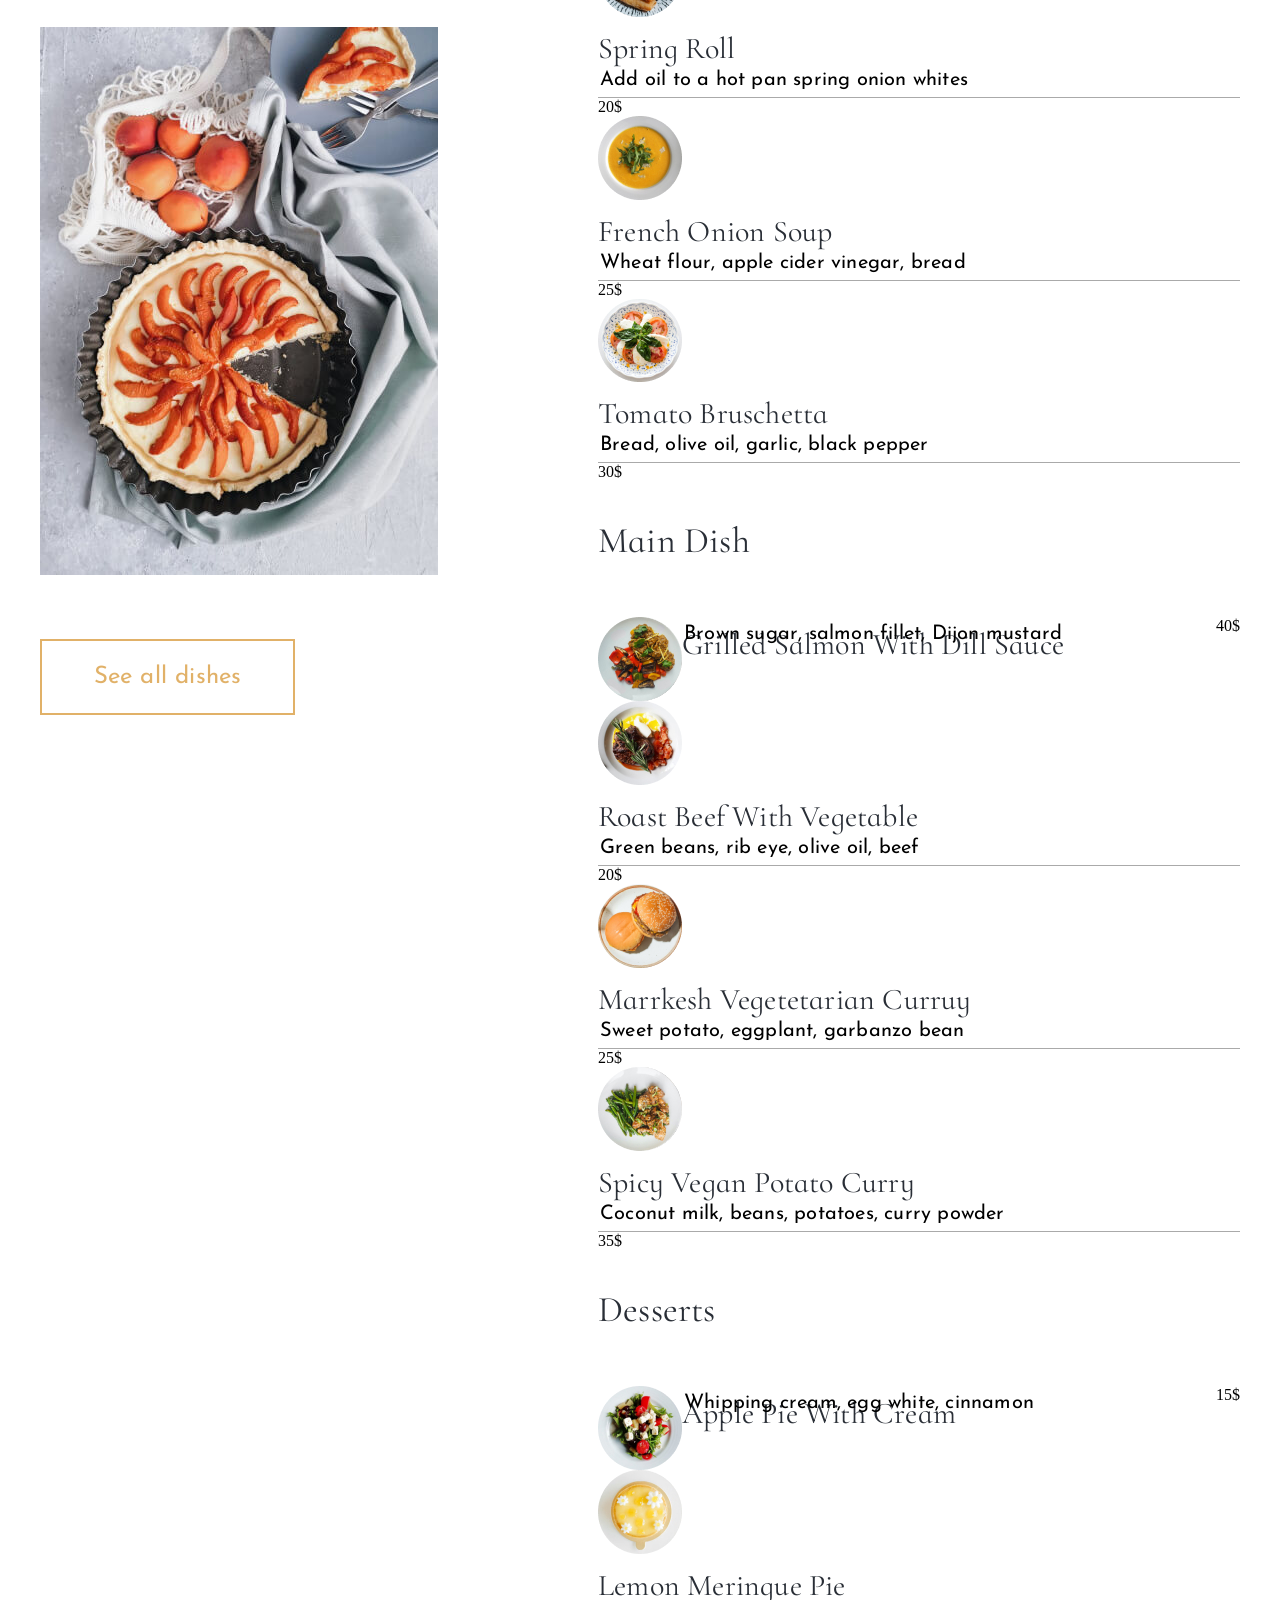
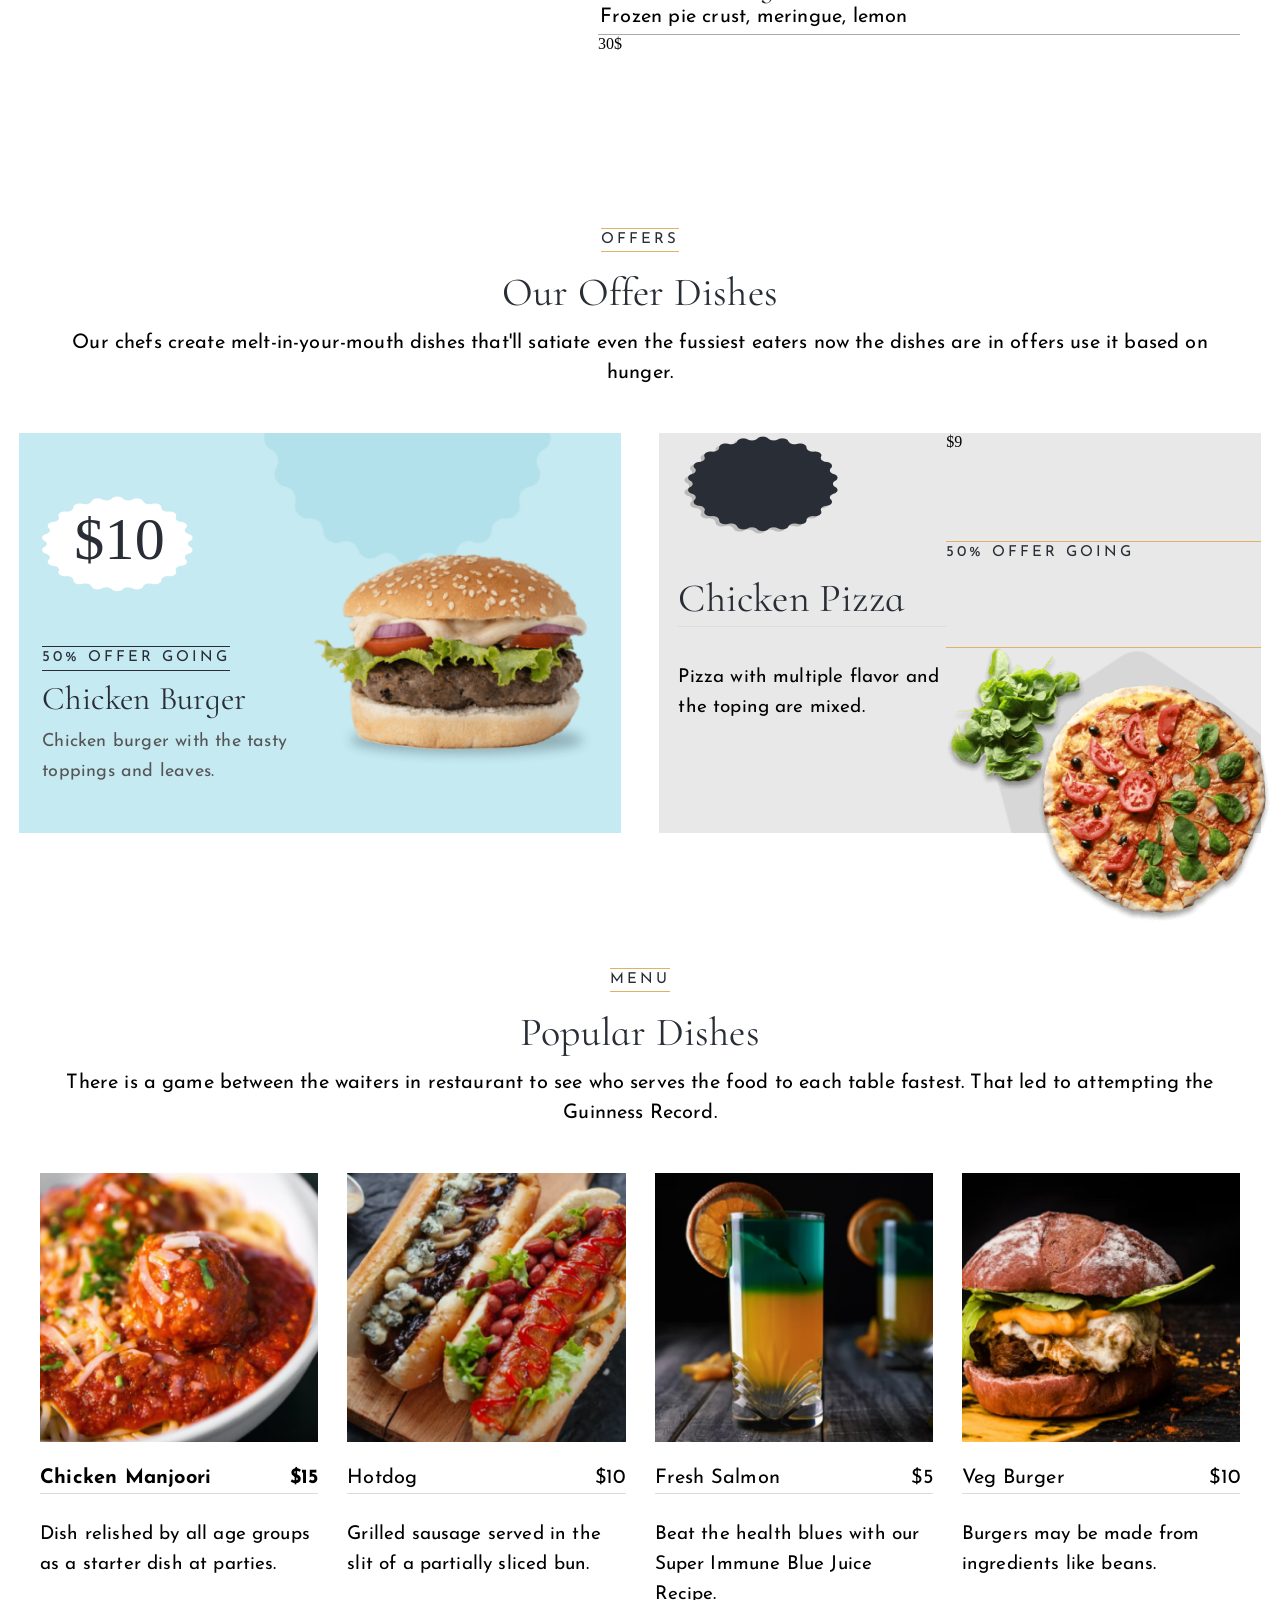
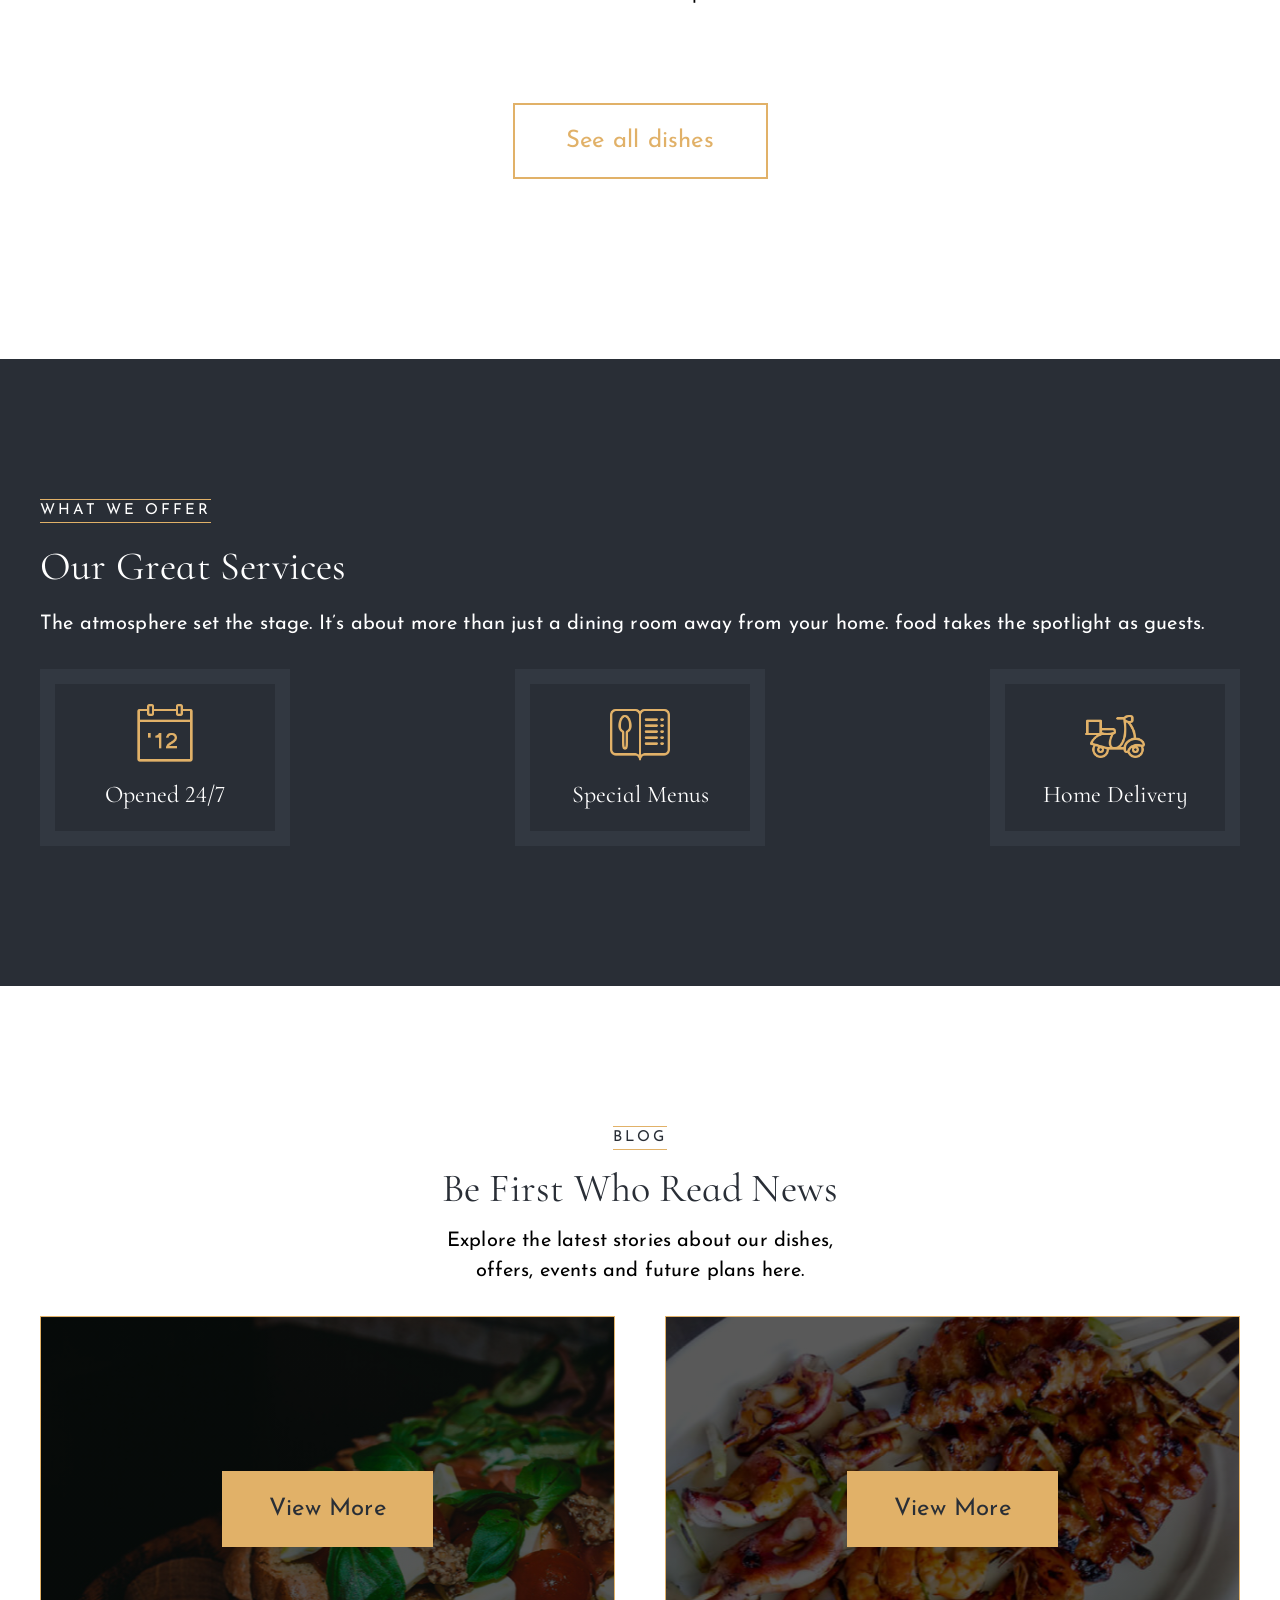
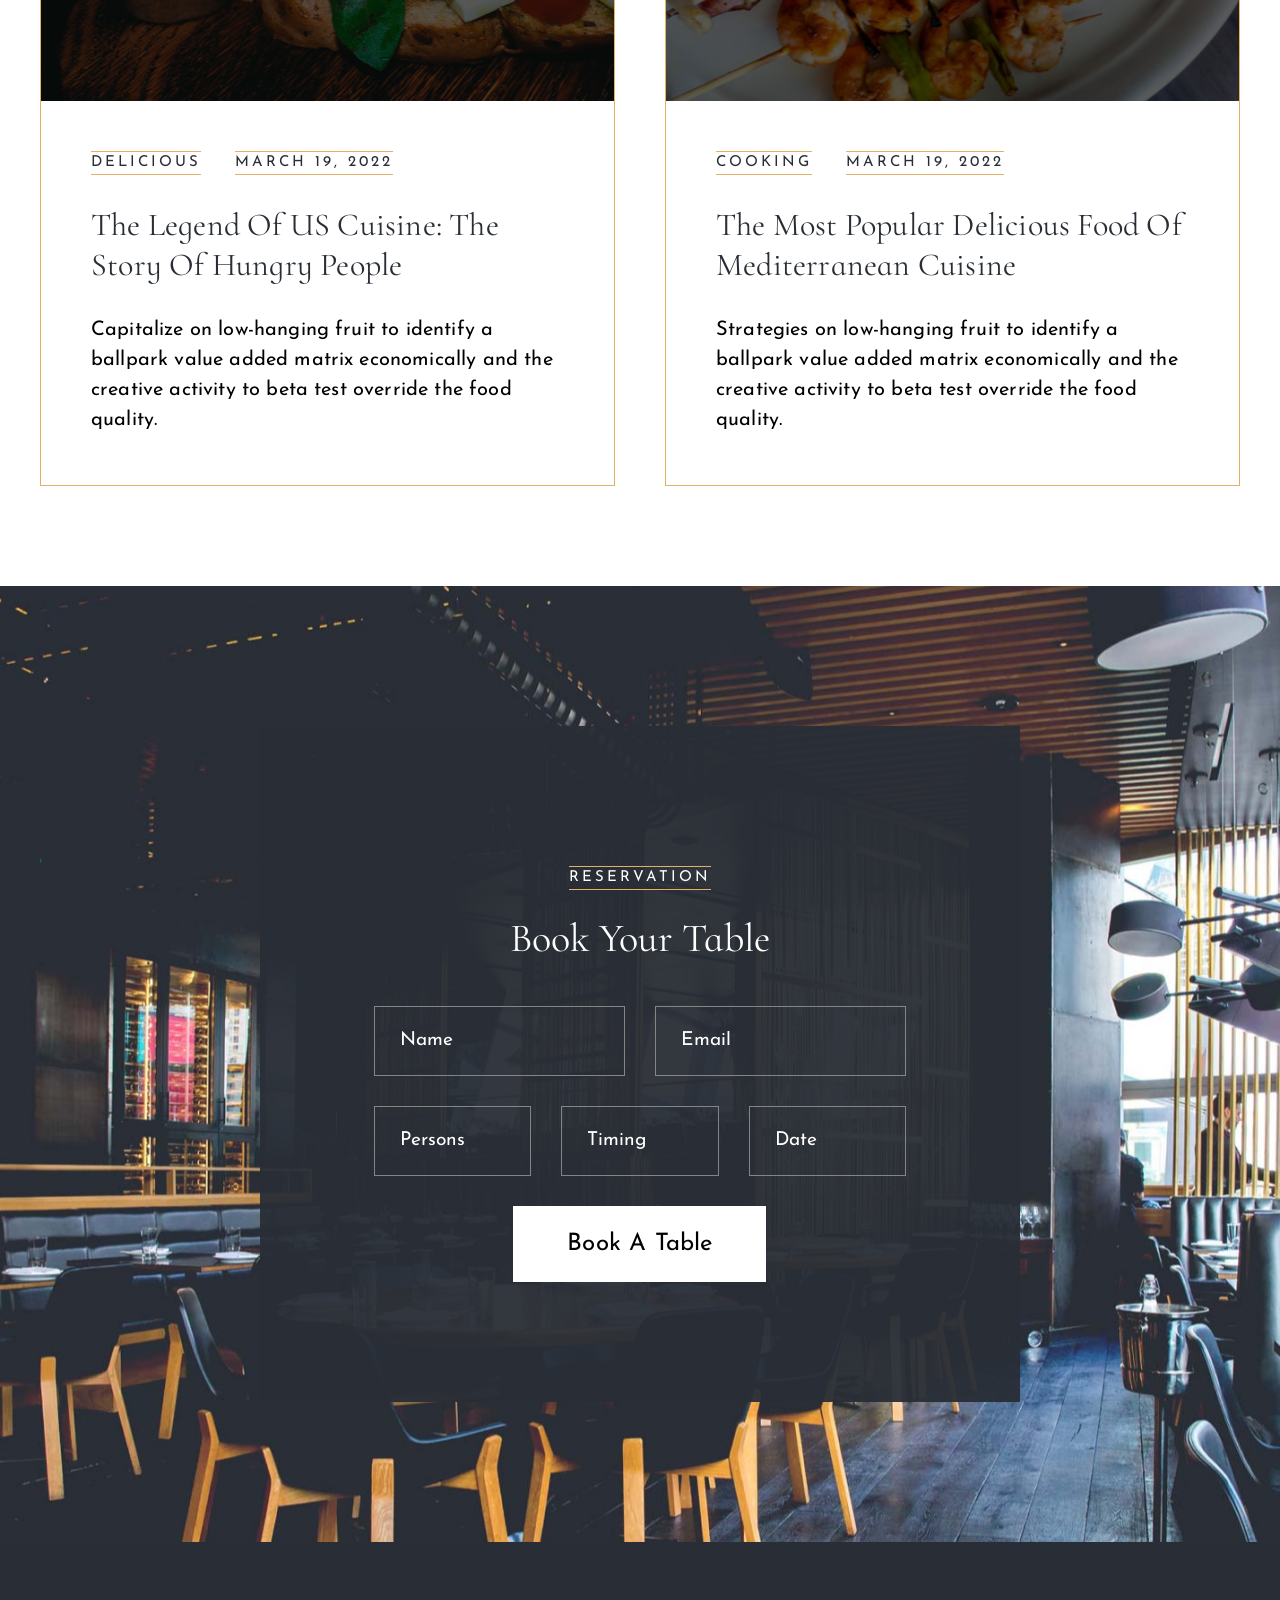
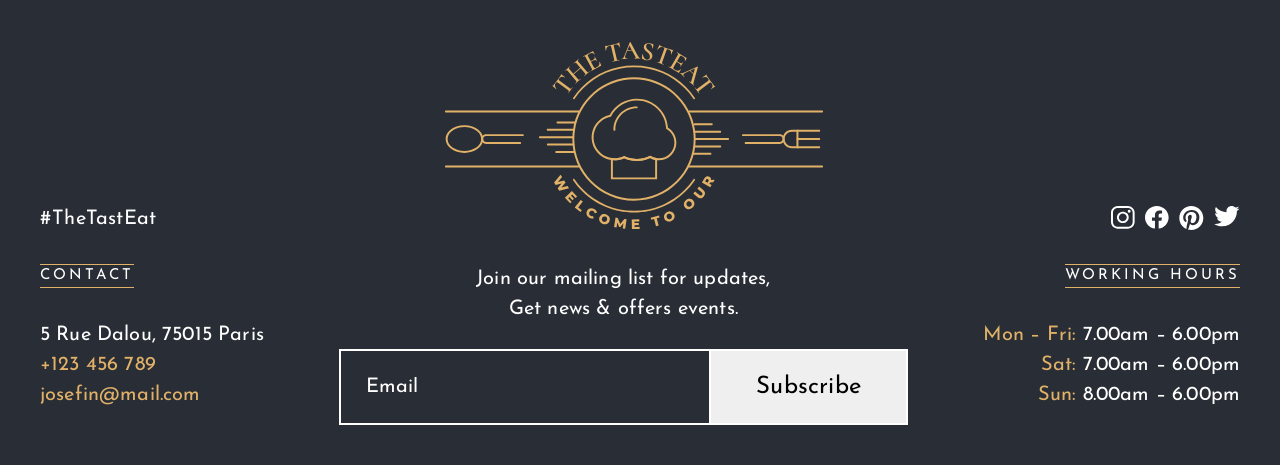
==== commit 120db866: "change 4 section" ====
--- a/project2/index.html
+++ b/project2/index.html
@@ -79,22 +79,6 @@
             </div>
         </div>
     </section>
-    <!--Блок location, часть 2-->
-    <section class="location-2">
-        <img class="location-2__image" src="assets/images/image-location.png" alt="photo">
-        <div class="location-2__story">
-            <h4 class="location-2__story_title small-title">The Delicious Story</h4>
-            <p class="location-2__story_text text">The people, food and the prime locations make the perfect place for the friends & family to come together and have great time.</p>
-            <div class="location-2__story_year">
-                <h4 class="location-2__story_year_year-2018-title small-title">2018</h4>
-                <p class="location-2__story_year_year-2018-text text">Plan for this restaurant to deliver healthy food.</p>
-                <h4 class="location-2__story_year_year-2022-title small-title">2022</h4>
-                <p class="location-2__story_year_year-2022-text text">Happily in the fourth year by fulfill the motto.</p>
-            </div>
-            <h6>JOSEFINE</h6> 
-            <img src="assets/svg/signature.svg" alt="signature">    
-        </div>
-    </section>
     <!-- Блок 4,  Dishes1 -->
     <main>
         <div class="dish1">
@@ -105,7 +89,6 @@
                 <img src="assets/images//tartmenu.png" alt="tart">
                 <button class="dish1-left_button button">See all dishes</button>
             </div>
-            
             <div class="dish1-right">
                 <div class="dish1-right-1">
                     <h4 class="dish1__right__title">Starters</h4>
@@ -115,21 +98,21 @@
                     <div class="dish1-right-1-border"></div>
                     <div class="dish1-right-1-price">40$</div>
                 </div>
-                <div class="dish1-right-1">
+                <div class="dish1-right-2">
                     <img сlass="dish1-right-1-item1"  src="assets/images//springroll.png" alt="SpringRoll">
                     <h4 class="dish1-right-1-item2">Spring Roll</h4>
                     <p class="dish1-right-1-item3">Add oil to a hot pan spring onion whites</p>
-                    <div class="dish1-right-1-border"></div>
-                    <div class="dish1-right-1-price">20$</div>
-                </div>
-                <div class="dish1-right-1">
+                        <div class="dish1-right-1-border"></div>
+                        <div class="dish1-right-1-price">20$</div>
+                </div>
+                <div class="dish1-right-2">
                     <img сlass="dish1-right-1-item1"  src="assets/images//frenchonionsoup.png" alt="Soup">
                     <h4 class="dish1-right-1-item2">French Onion Soup</h4>
                     <p class="dish1-right-1-item3">Wheat flour, apple cider vinegar, bread</p>
                     <div class="dish1-right-1-border"></div>
                     <div class="dish1-right-1-price">25$</div>
                 </div>
-                <div class="dish1-right-1">
+                <div class="dish1-right-2">
                     <img сlass="dish1-right-1-item1" src="assets/images//tomatobruschetta.png" alt="Bruschetta">
                     <h4 class="dish1-right-1-item2">Tomato Bruschetta</h4>
                     <p class="dish1-right-1-item3">Bread, olive oil, garlic, black pepper</p>
@@ -144,21 +127,21 @@
                     <div class="dish1-right-1-border"></div>
                     <div class="dish1-right-1-price">40$</div>
                 </div>
-                <div class="dish1-right-1">
+                <div class="dish1-right-2">
                     <img сlass="dish1-right-1-item1" src="assets/images//roastbeefwithvegetable.png" alt="Beef">
                     <h4 class="dish1-right-1-item2">Roast Beef with Vegetable</h4>
                     <p class="dish1-right-1-item3">Green beans, rib eye, olive oil, beef</p>
                     <div class="dish1-right-1-border"></div>
                     <div class="dish1-right-1-price">20$</div>
                 </div>
-                <div class="dish1-right-1">
+                <div class="dish1-right-2">
                     <img сlass="dish1-right-1-item1" src="assets/images//marrkeshvegetetariancurruy.png" alt="MarrkeshCurruy">
                     <h4 class="dish1-right-1-item2">Marrkesh Vegetetarian Curruy</h4>
                     <p class="dish1-right-1-item3">Sweet potato, eggplant, garbanzo bean</p>
                     <div class="dish1-right-1-border"></div>
                     <div class="dish1-right-1-price">25$</div>
                 </div>
-                <div class="dish1-right-1">
+                <div class="dish1-right-2">
                     <img сlass="dish1-right-1-item1" src="assets/images//spicyveganpotatocurry.png" alt="Spicy Curry">
                     <h4 class="dish1-right-1-item2">Spicy Vegan Potato Curry</h4>
                     <p class="dish1-right-1-item3">Coconut milk, beans, potatoes, curry powder</p>
@@ -174,7 +157,7 @@
                     <div class="dish1-right-1-border"></div>
                     <div class="dish1-right-1-price">15$</div>
                 </div>
-                <div class="dish1-right-1">
+                <div class="dish1-right-2">
                     <img сlass="dish1-right-1-item1" src="assets/images//lemonmeringuepie.png" alt="Lemonpie">
                     <h4 class="dish1-right-1-item2">Lemon Meringue Pie</h4>
                     <p class="dish1-right-1-item3">Frozen pie crust, meringue, lemon</p>
@@ -190,7 +173,7 @@
     <!--Блок 5 Dishes-->
     <div class="dishes">
         <h5 class="dishes__title_pre-title pre-title">offers</h5>
-        <h4 class="dishes__title small-title">Our Offer dishes</h4>
+        <h4 class="dishes__title">Our Offer dishes</h4>
         <p class="dishes__text text">Our chefs create melt-in-your-mouth dishes that'll satiate even the fussiest eaters
             now the dishes are in offers use it based on hunger.</p>
     </div>
@@ -200,7 +183,7 @@
             <img class="cards__card-burger_white" src="assets/images/white.png" alt="white background">
             <div class="cards__card-burger_price">$10</div>
             <h5 class="cards__card-burger_pre-title pre-title">50% Offer Going</h5>
-            <h4 class="cards__card-burger_title small-title">Chicken Burger</h4>
+            <h4 class="cards__card-burger_title">Chicken Burger</h4>
             <p class="cards__card-burger_text text">Chicken burger with the tasty toppings and leaves.</p>
             <img class="cards__card-burger_photo" src="assets/images/burger-photo.png" alt="burger">
         </div>
@@ -208,14 +191,14 @@
             <img class="cards__card-pizza_black" src="assets/images/black.png" alt="black background">
             <div class="cards__card-pizza_price">$9</div>
             <h5 class="cards__card-pizza_pre-title pre-title">50% Offer Going</h5>
-            <h4 class="cards__card-pizza_title small-title">Chicken Pizza</h4>
+            <h4 class="cards__card-pizza_title">Chicken Pizza</h4>
             <p class="cards__card-pizza_text text">Pizza with multiple flavor and the toping are mixed.</p>
             <img class="cards__card-pizza_photo" src="assets/images/pizza-photo.png" alt="pizza">
         </div>
     </div>
     <div class="dishes">
         <h5 class="dishes__title_pre-title pre-title">menu</h5>
-        <h4 class="dishes__title small-title">Popular Dishes</h4>
+        <h4 class="dishes__title">Popular Dishes</h4>
         <p class="dishes__text text">There is a game between the waiters in restaurant to see who serves the food to
             each table fastest. That led to attempting the Guinness Record.</p>
     </div>
--- a/project2/desktop-styles/style.css
+++ b/project2/desktop-styles/style.css
@@ -432,7 +432,6 @@
   max-width: 1360px;
   background-color: white;
   margin: 0 auto;
-  padding: 40px;
 }
 
 .dish1-left {
@@ -467,14 +466,10 @@
   margin: 10px 0 2rem;
 }
 
-.dish1-right {
-  display: grid;
-  grid-column: 2/3;
-}
-
 .dish1-right-1 {
   display: grid;
-  grid-template-columns: auto 1fr;
+  grid-template-columns: auto auto 1fr 20px;
+  grid-template-rows: auto 1fr;
 }
 
 .dish1-right-1-border {
@@ -483,22 +478,38 @@
 }
 
 .dish1__right__title {
+  margin: 2rem 0 3rem;
+  display: grid;
+  grid-column: 1/7;
   font-size: 36px;
-  font-style: Regular;
+  font-style: "Regular";
+}
+
+.dish1-right-1-item1 {
+  display: grid;
+  grid-column: 1/2;
+  grid-row: 2/4;
 }
 
 .dish1-right-1-item2 {
-  display: grid;
-}
-
-.dish1-right-1-item2git {
   font-size: 30px;
+  max-height: 42px;
   display: grid;
   grid-column: 2/3;
+  grid-row: 2/3;
 }
 
 .dish1-right-1-item3 {
   font-size: 20px;
+  max-height: 30px;
+  margin: 2px;
+  display: grid;
+  grid-column: 2/3;
+  grid-row: 2/3;
+}
+
+.dish1-right-1-item3, .dish1-right-1-border, .ish1-right-1-price {
+  grid-template-columns: auto 1fr 50px;
 }
 
 .offer {
--- a/project2/tablet-styles/style.css
+++ b/project2/tablet-styles/style.css
@@ -119,56 +119,6 @@
     width: 270px;
     height: 270px;
   }
-  .location-2 {
-    display: flex;
-    flex: 1;
-    padding: 64px 35px;
-    background: #FFF8F5;
-  }
-  .location-2__image {
-    width: 50%;
-    -o-object-fit: cover;
-       object-fit: cover;
-  }
-  .location-2__story {
-    width: 50%;
-    padding-left: 40px;
-  }
-  .location-2__story_title {
-    font-size: 37px;
-  }
-  .location-2__story_text {
-    padding-top: 15px;
-  }
-  .location-2__story_year {
-    display: grid;
-    grid-template-columns: 1fr 1fr;
-    grid-template-rows: auto auto;
-    margin-top: 25px;
-    margin-bottom: 20px;
-  }
-  .location-2__story_year_year-2018-title {
-    grid-column: 1/2;
-    grid-row: 1/2;
-    font-size: 37px;
-  }
-  .location-2__story_year_year-2018-text {
-    grid-column: 1/2;
-    grid-row: 2/3;
-    padding-top: 20px;
-  }
-  .location-2__story_year_year-2022-title {
-    grid-column: 2/3;
-    grid-row: 1/2;
-    padding-left: 3vw;
-    font-size: 37px;
-  }
-  .location-2__story_year_year-2022-text {
-    grid-column: 2/3;
-    grid-row: 2/3;
-    padding-left: 3vw;
-    padding-top: 20px;
-  }
   .location {
     background-color: #FFF8F5;
   }
--- a/project2/mobile-styles/style.css
+++ b/project2/mobile-styles/style.css
@@ -84,6 +84,11 @@
     padding-top: 5vh;
     padding-left: 5vw;
     padding-right: 5vw;
+    font-style: normal;
+    font-weight: 400;
+    font-size: 19px;
+    line-height: 26px;
+    letter-spacing: 0.2px;
     color: #FFFFFF;
   }
   .welcome-block__btn_transparent {
@@ -120,70 +125,6 @@
     width: 200px;
     height: 200px;
   }
-  .location-2 {
-    padding: 54px 30px;
-    background: #FFF8F5;
-  }
-  .location-2__image {
-    width: 100%;
-    -o-object-fit: cover;
-       object-fit: cover;
-  }
-  .location-2__story {
-    width: 100%;
-  }
-  .location-2__story_title {
-    font-size: 37px;
-    margin-top: 30px;
-    text-align: center;
-  }
-  .location-2__story_text {
-    padding-top: 15px;
-  }
-  .location-2__story_year {
-    margin-top: 25px;
-    margin-bottom: 20px;
-  }
-  .location-2__story_year_year-2018-title {
-    font-size: 37px;
-    text-align: center;
-  }
-  .location-2__story_year_year-2018-text {
-    padding-top: 20px;
-  }
-  .location-2__story_year_year-2022-title {
-    padding-top: 20px;
-    font-size: 37px;
-    text-align: center;
-  }
-  .location-2__story_year_year-2022-text {
-    padding-top: 20px;
-  }
-  .location__wrapper {
-    padding: 30px;
-  }
-  .location__icons {
-    flex-direction: column;
-    align-items: center;
-    gap: 15px;
-  }
-  .location__item {
-    grid-template-columns: minmax(30px, 1fr) 4fr;
-    grid-template-rows: 50px 50px;
-  }
-  .location__item_img {
-    max-width: 100%;
-  }
-  .location__item_small-title {
-    align-self: flex-end;
-    font-size: 1.5rem;
-    line-height: 2rem;
-  }
-  .location__item_text {
-    align-self: flex-start;
-    font-size: 1rem;
-    line-height: 1rem;
-  }
   .dish {
     display: grid;
     grid-template-columns: 1fr 2fr;
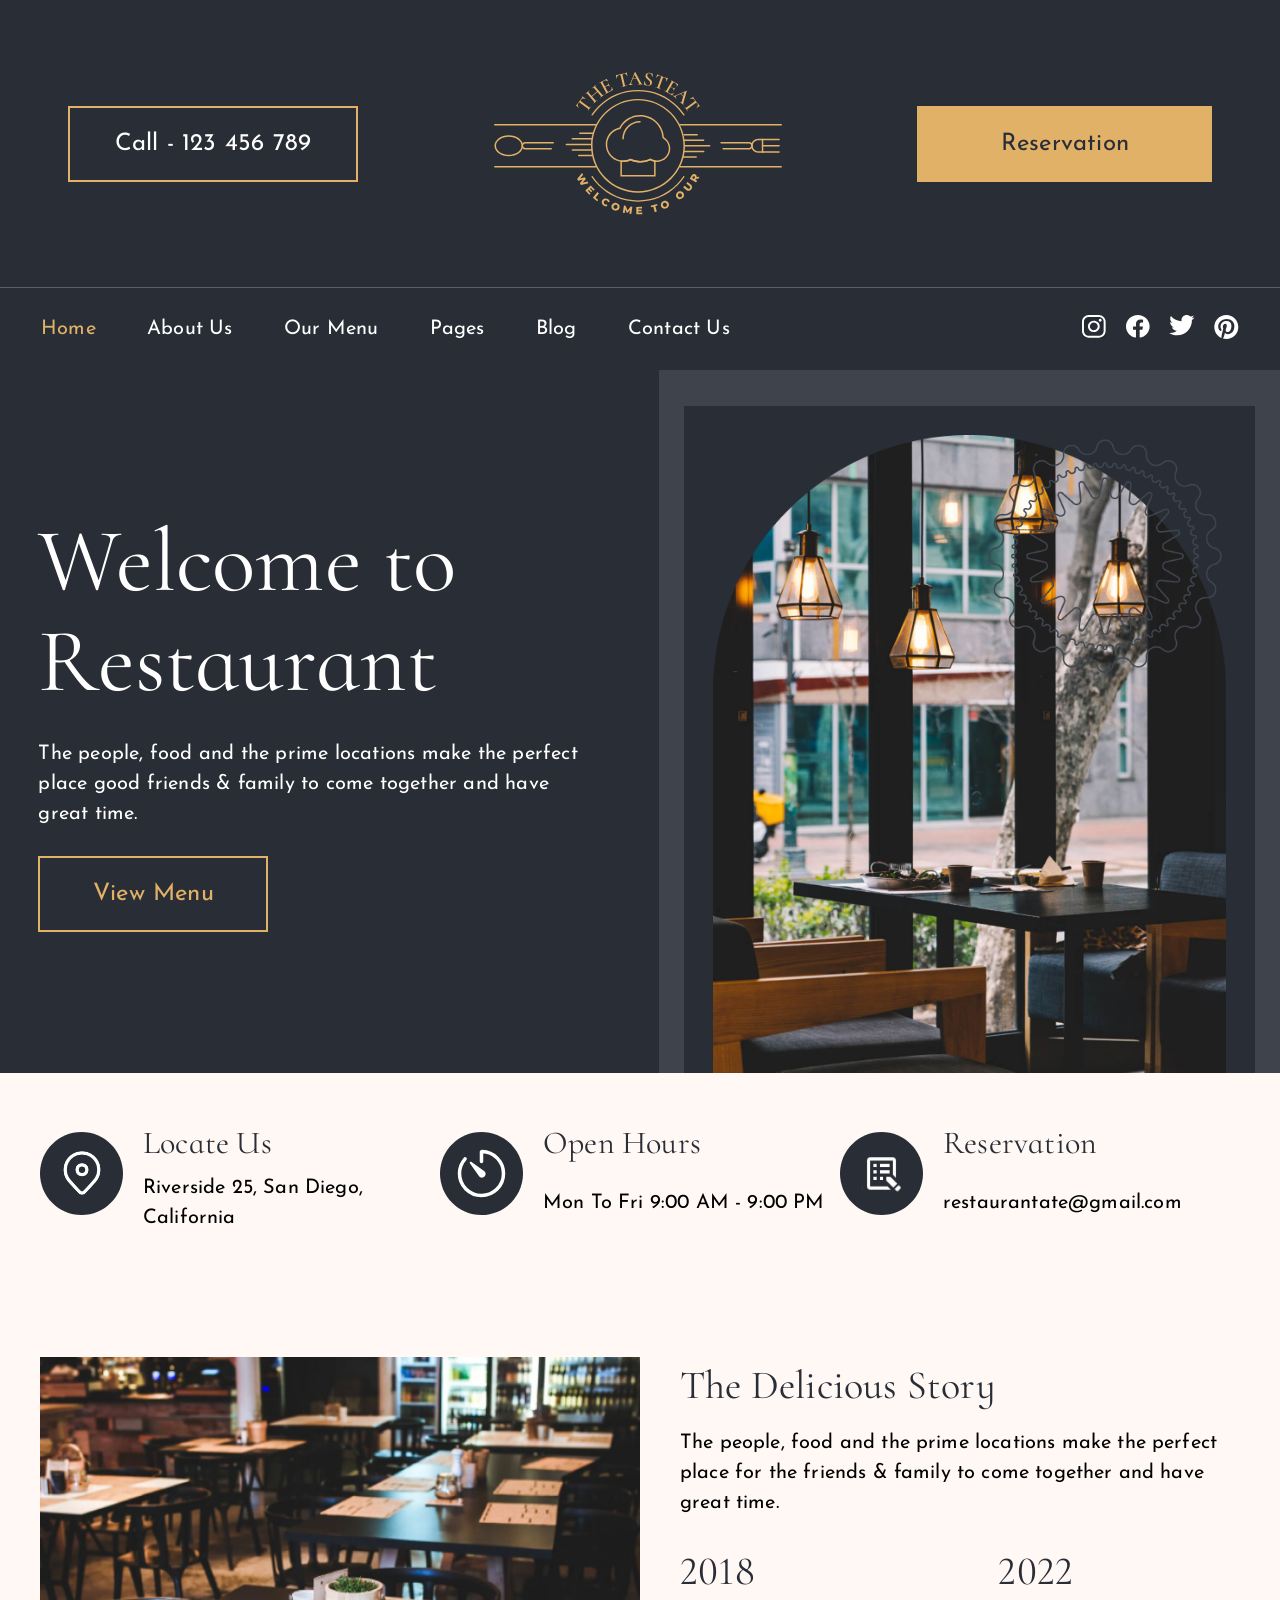
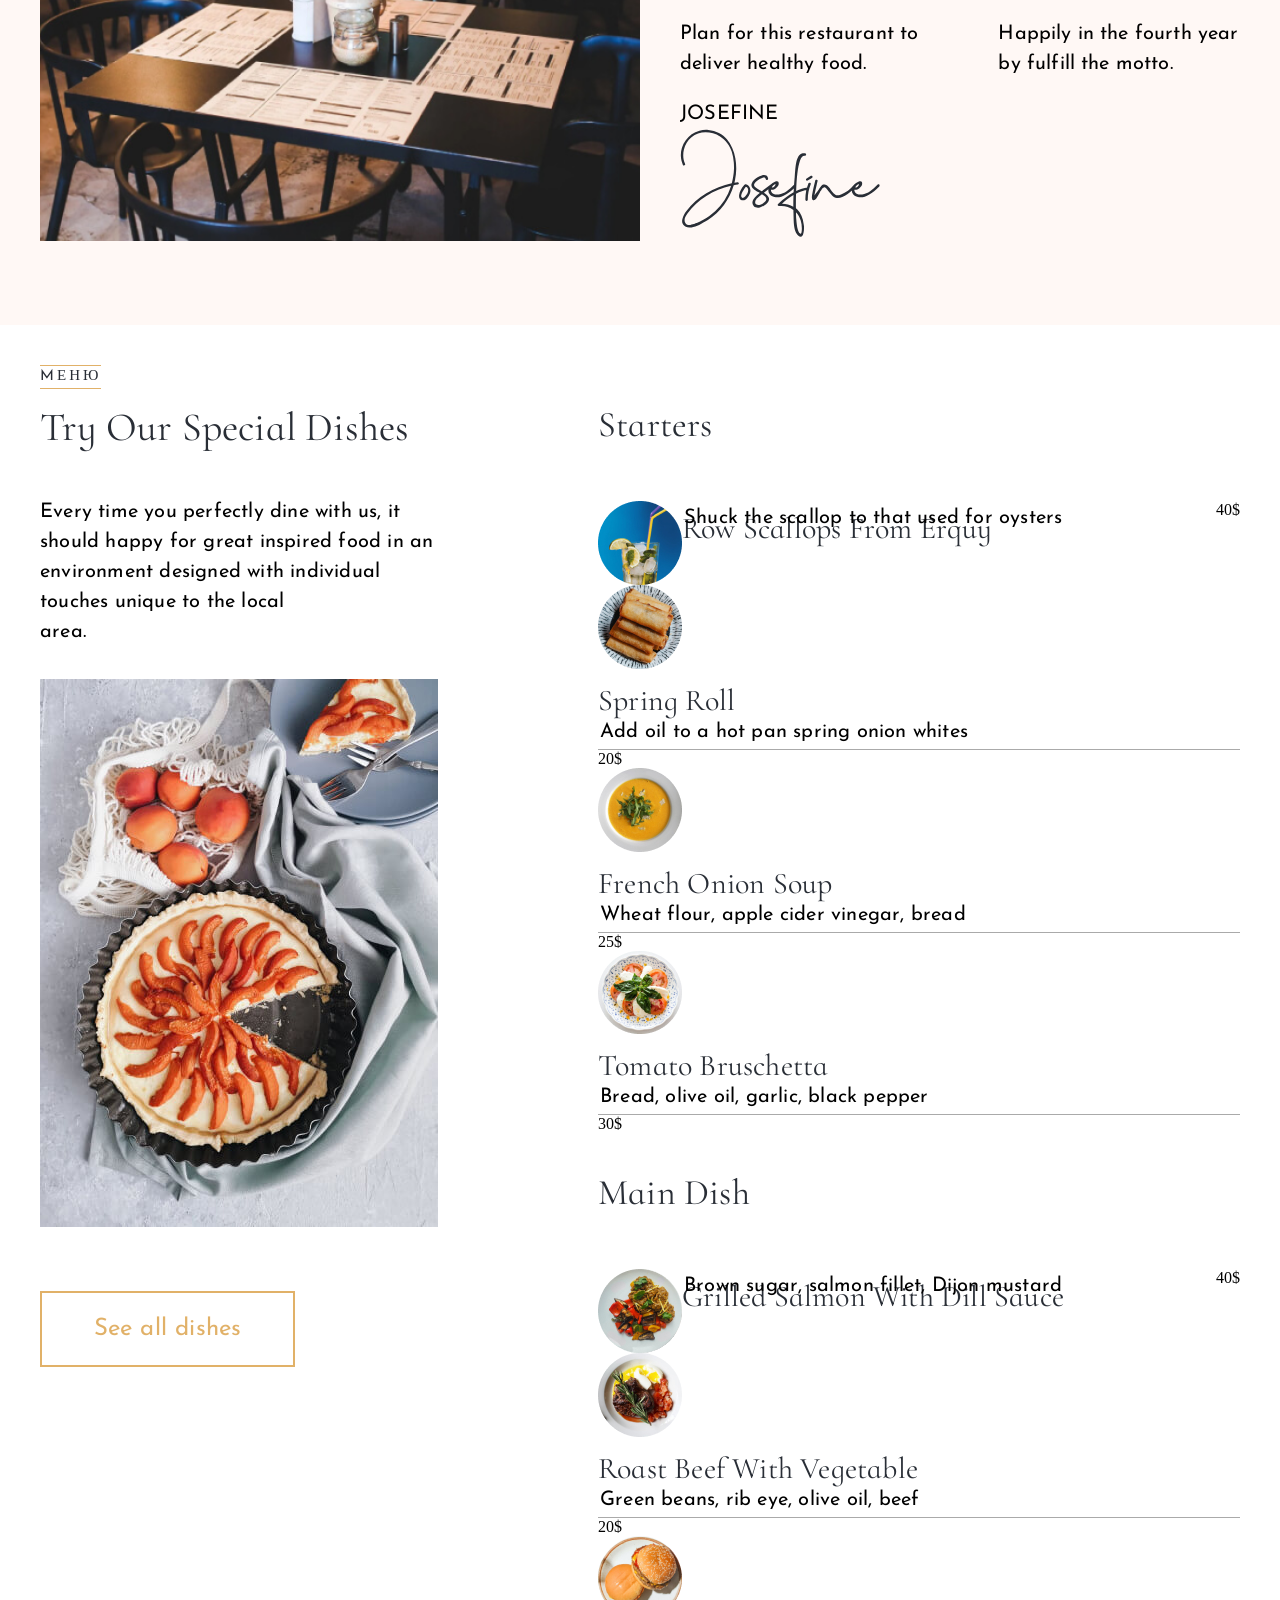
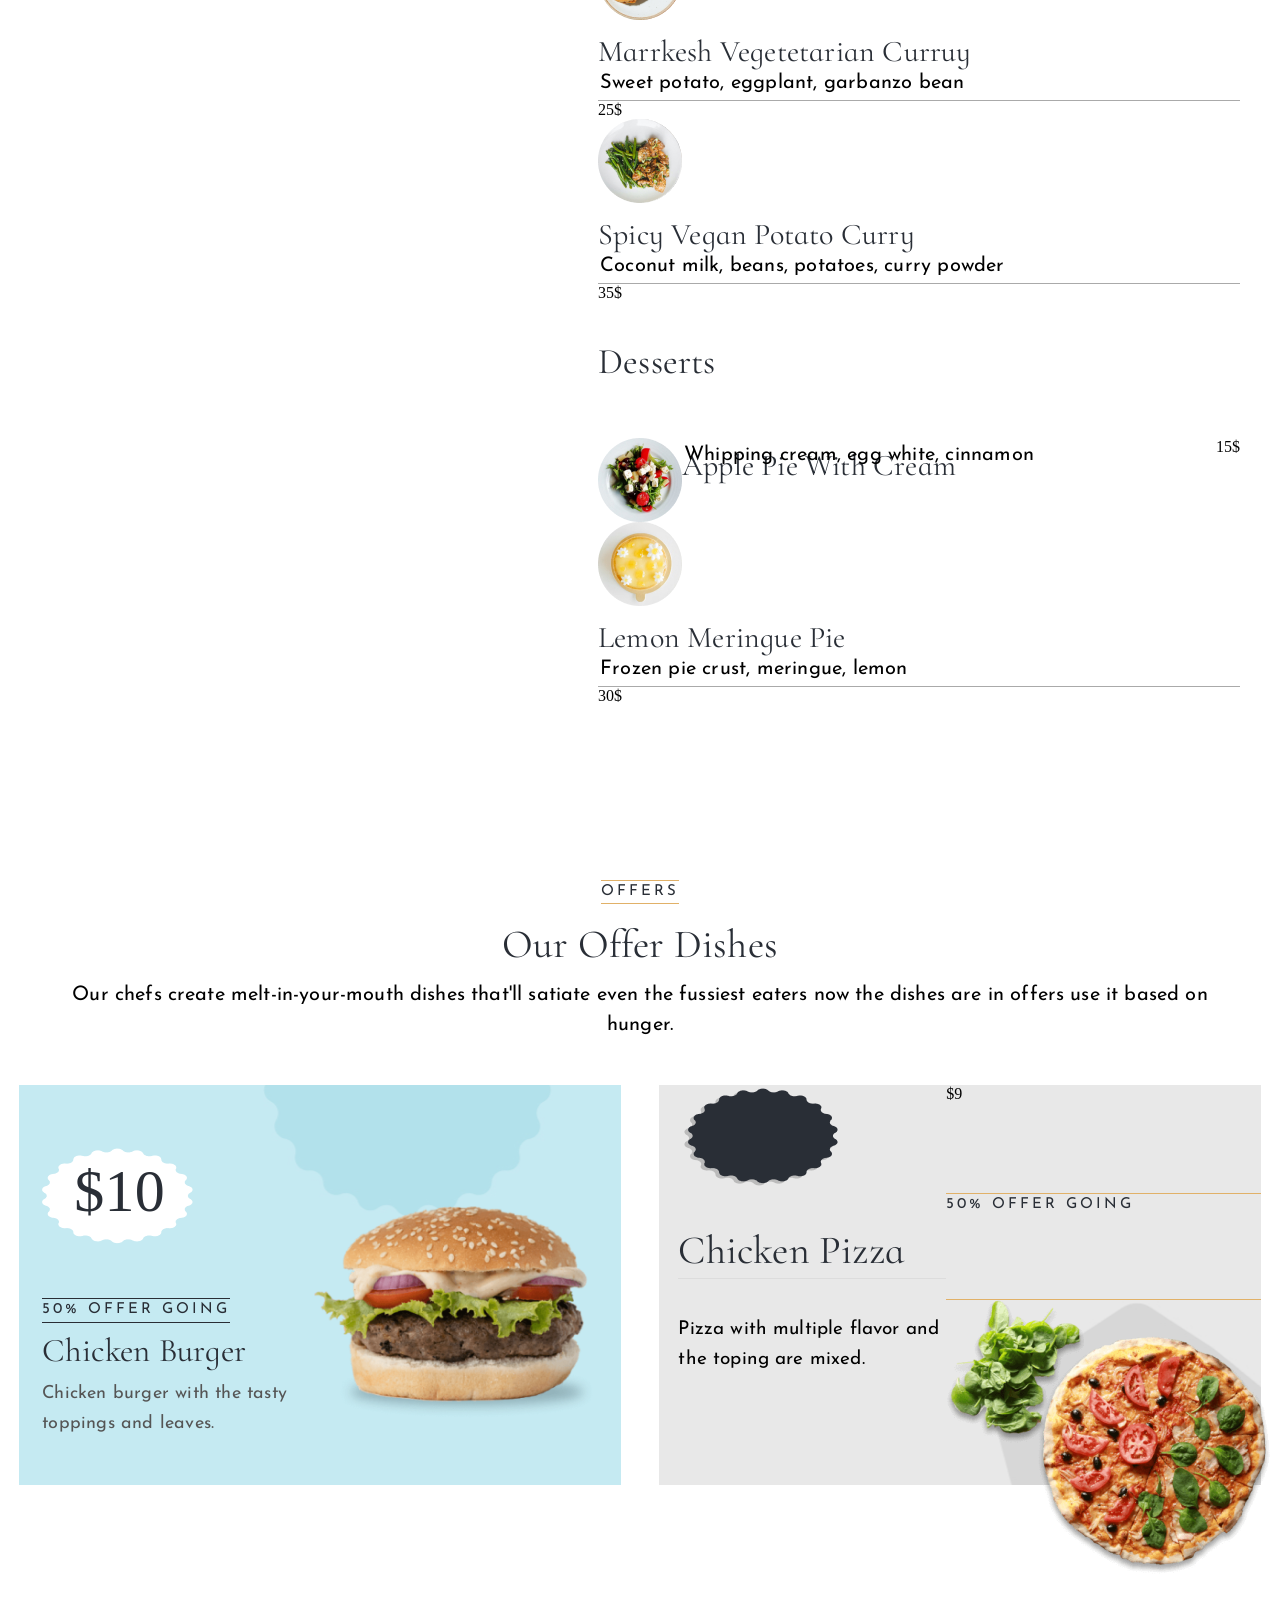
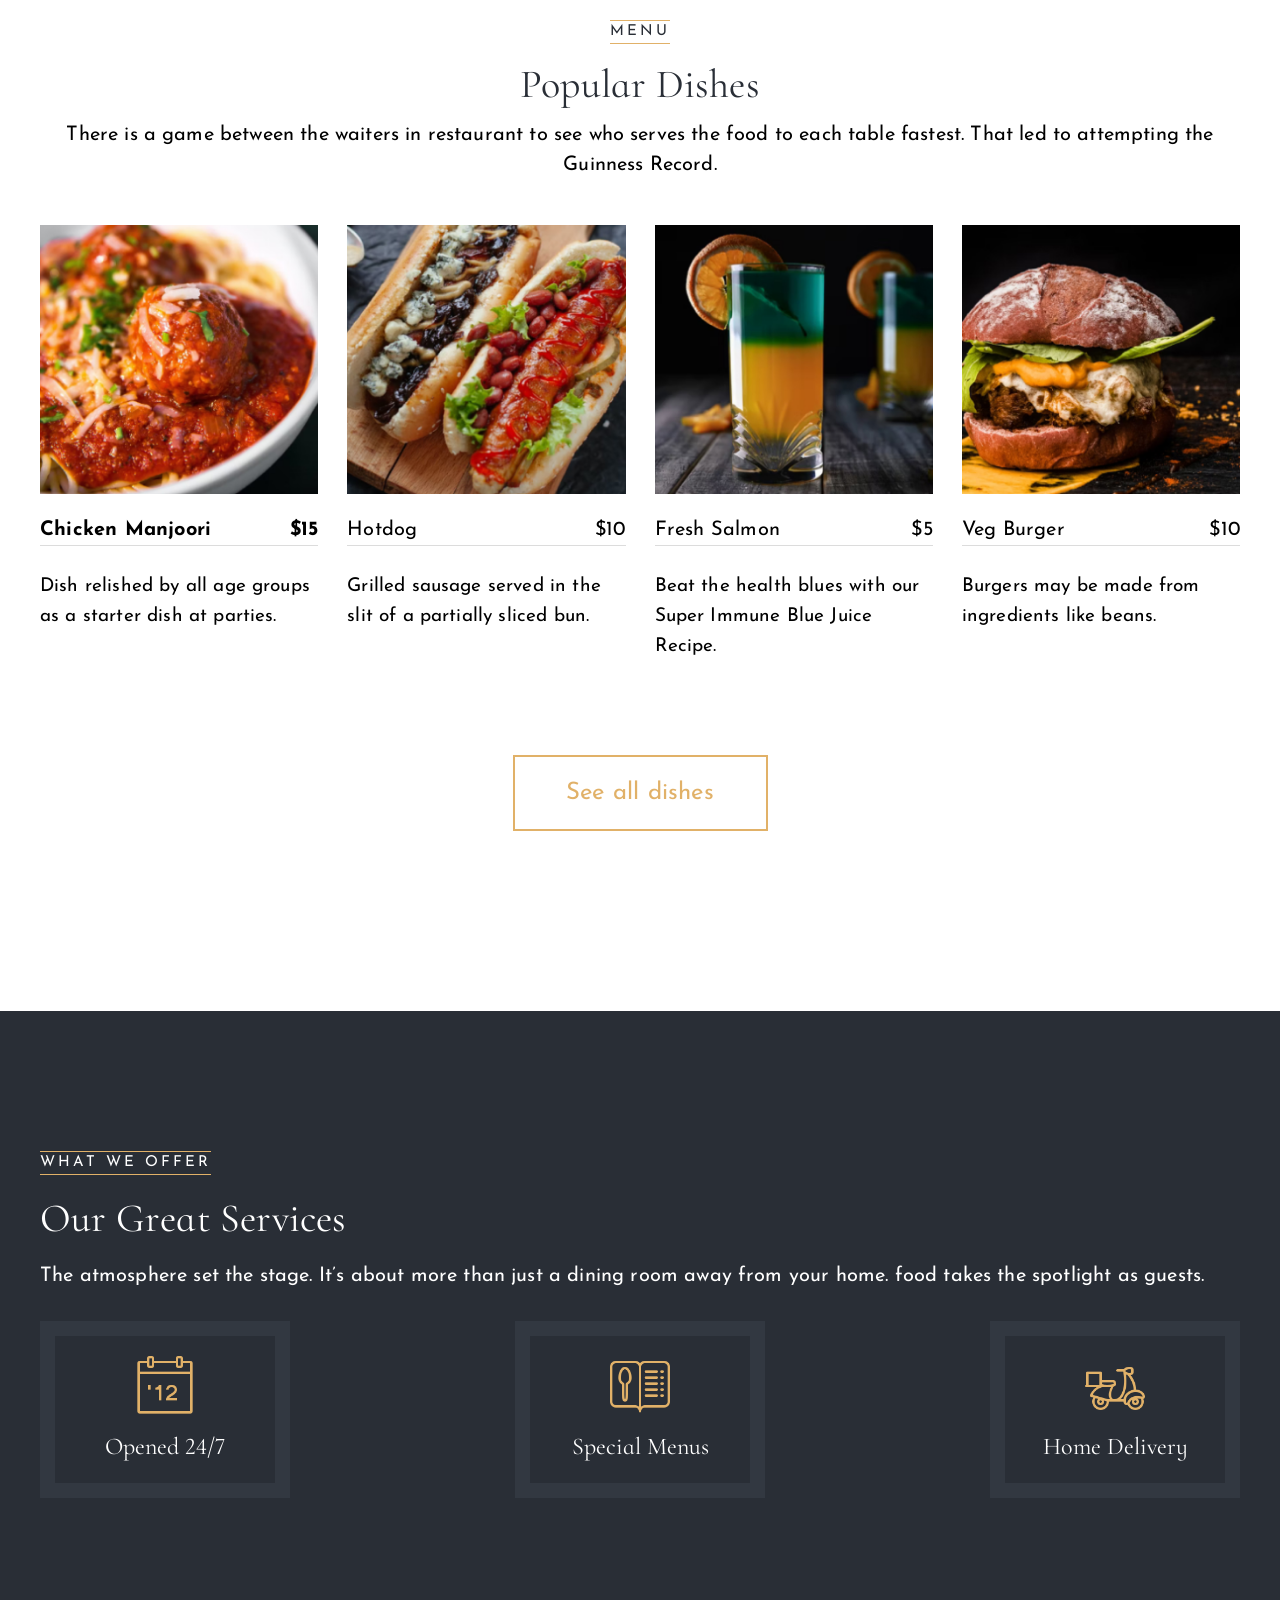
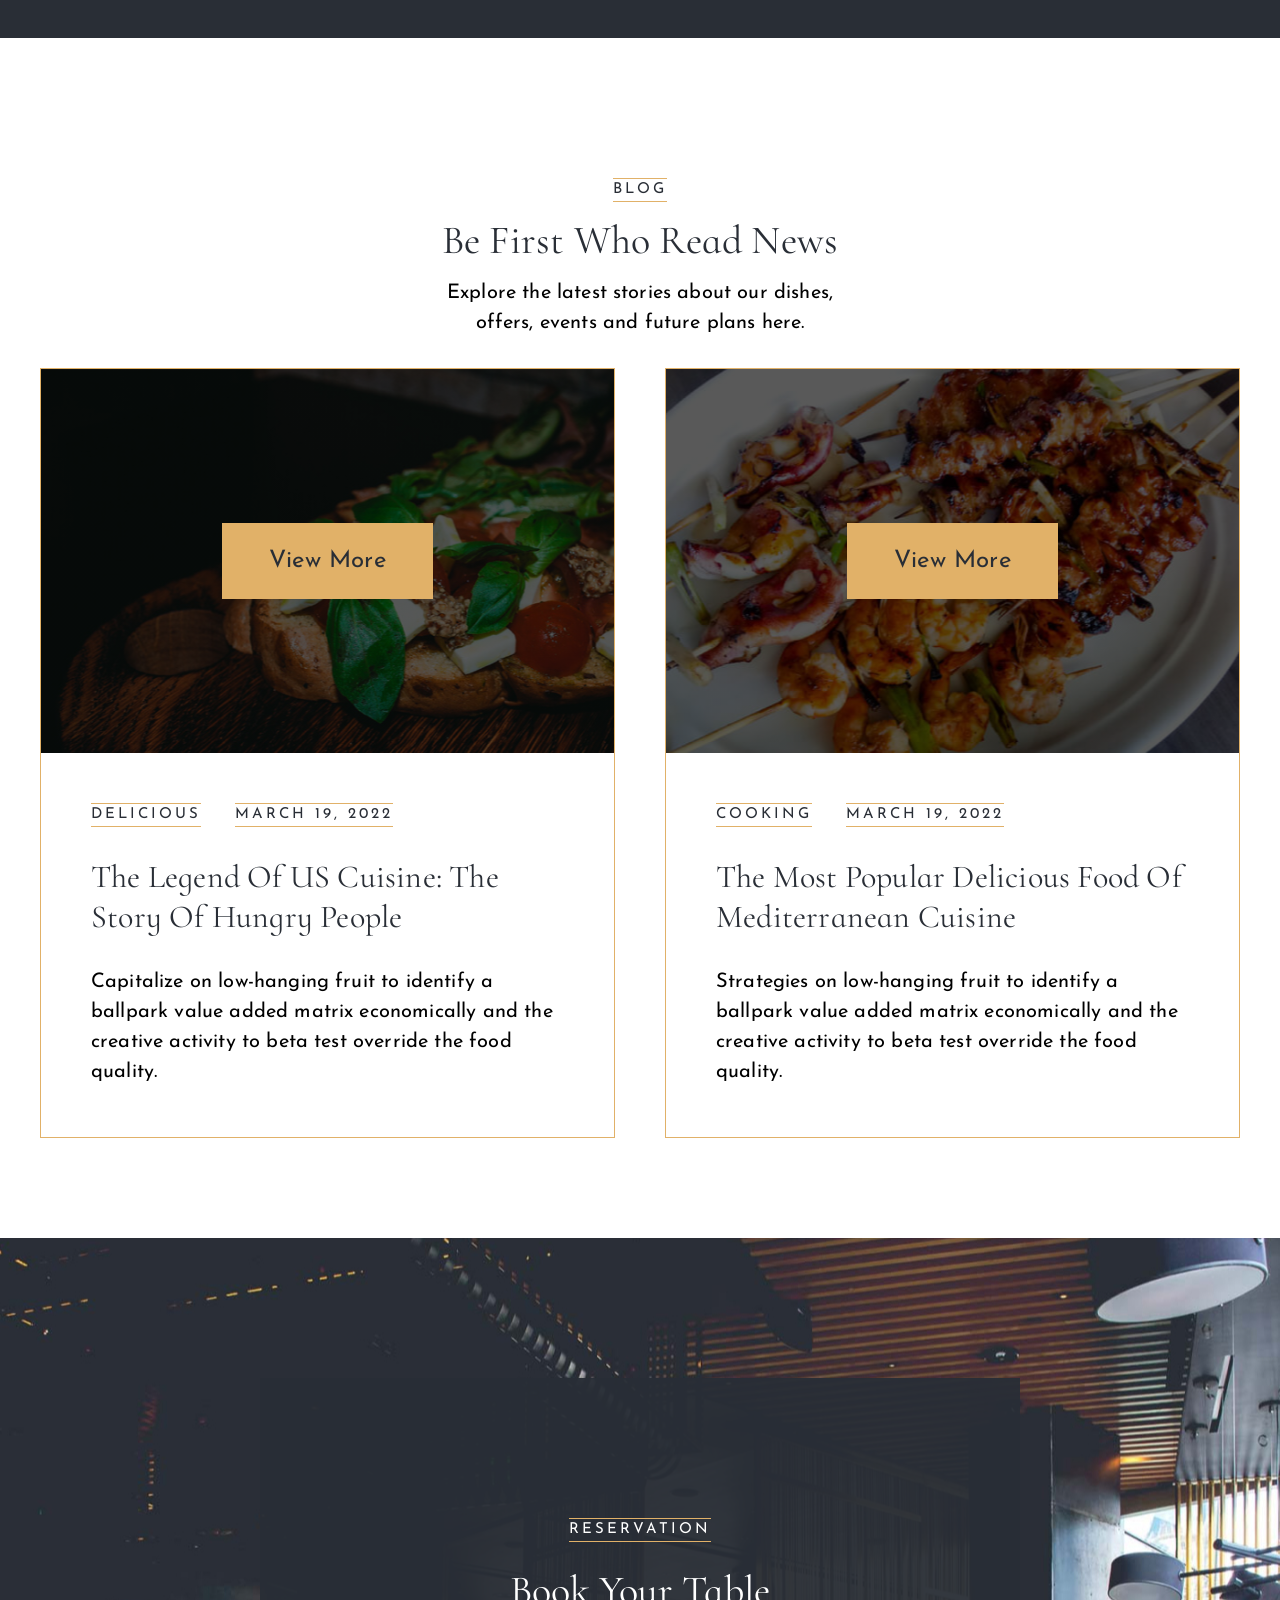
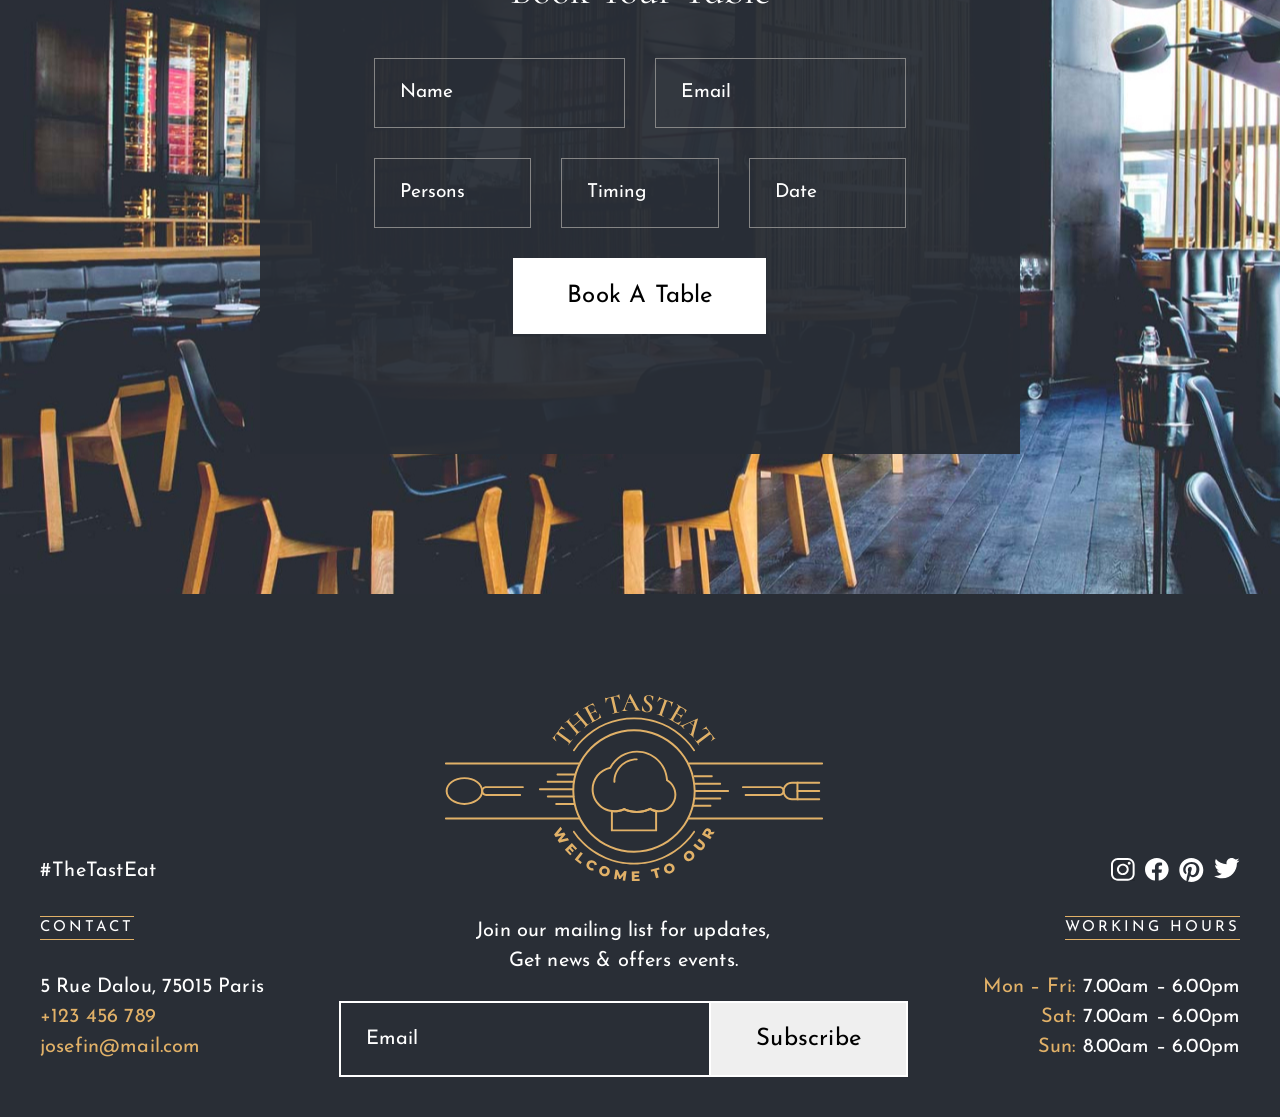
==== commit bc65c250: "changes" ====
--- a/project2/index.html
+++ b/project2/index.html
@@ -79,6 +79,22 @@
             </div>
         </div>
     </section>
+    <!--Блок location, часть 2-->
+    <section class="location-2">
+        <img class="location-2__image" src="assets/images/image-location.png" alt="photo">
+        <div class="location-2__story">
+            <h4 class="location-2__story_title small-title">The Delicious Story</h4>
+            <p class="location-2__story_text text">The people, food and the prime locations make the perfect place for the friends & family to come together and have great time.</p>
+            <div class="location-2__story_year">
+                <h4 class="location-2__story_year_year-2018-title small-title">2018</h4>
+                <p class="location-2__story_year_year-2018-text text">Plan for this restaurant to deliver healthy food.</p>
+                <h4 class="location-2__story_year_year-2022-title small-title">2022</h4>
+                <p class="location-2__story_year_year-2022-text text">Happily in the fourth year by fulfill the motto.</p>
+            </div>
+            <h6>JOSEFINE</h6> 
+            <img src="assets/svg/signature.svg" alt="signature">    
+        </div>
+    </section>
     <!-- Блок 4,  Dishes1 -->
     <main>
         <div class="dish1">
@@ -173,7 +189,7 @@
     <!--Блок 5 Dishes-->
     <div class="dishes">
         <h5 class="dishes__title_pre-title pre-title">offers</h5>
-        <h4 class="dishes__title">Our Offer dishes</h4>
+        <h4 class="dishes__title small-title">Our Offer dishes</h4>
         <p class="dishes__text text">Our chefs create melt-in-your-mouth dishes that'll satiate even the fussiest eaters
             now the dishes are in offers use it based on hunger.</p>
     </div>
@@ -183,7 +199,7 @@
             <img class="cards__card-burger_white" src="assets/images/white.png" alt="white background">
             <div class="cards__card-burger_price">$10</div>
             <h5 class="cards__card-burger_pre-title pre-title">50% Offer Going</h5>
-            <h4 class="cards__card-burger_title">Chicken Burger</h4>
+            <h4 class="cards__card-burger_title small-title">Chicken Burger</h4>
             <p class="cards__card-burger_text text">Chicken burger with the tasty toppings and leaves.</p>
             <img class="cards__card-burger_photo" src="assets/images/burger-photo.png" alt="burger">
         </div>
@@ -191,14 +207,14 @@
             <img class="cards__card-pizza_black" src="assets/images/black.png" alt="black background">
             <div class="cards__card-pizza_price">$9</div>
             <h5 class="cards__card-pizza_pre-title pre-title">50% Offer Going</h5>
-            <h4 class="cards__card-pizza_title">Chicken Pizza</h4>
+            <h4 class="cards__card-pizza_title small-title">Chicken Pizza</h4>
             <p class="cards__card-pizza_text text">Pizza with multiple flavor and the toping are mixed.</p>
             <img class="cards__card-pizza_photo" src="assets/images/pizza-photo.png" alt="pizza">
         </div>
     </div>
     <div class="dishes">
         <h5 class="dishes__title_pre-title pre-title">menu</h5>
-        <h4 class="dishes__title">Popular Dishes</h4>
+        <h4 class="dishes__title small-title">Popular Dishes</h4>
         <p class="dishes__text text">There is a game between the waiters in restaurant to see who serves the food to
             each table fastest. That led to attempting the Guinness Record.</p>
     </div>
--- a/project2/desktop-styles/style.css
+++ b/project2/desktop-styles/style.css
@@ -305,6 +305,52 @@
   grid-row: 2/3;
 }
 
+.location-2 {
+  display: flex;
+  flex: 1;
+  padding: 84px 40px;
+  background: #FFF8F5;
+}
+.location-2__image {
+  width: 50%;
+  -o-object-fit: cover;
+     object-fit: cover;
+}
+.location-2__story {
+  width: 50%;
+  padding-left: 40px;
+}
+.location-2__story_text {
+  padding-top: 15px;
+}
+.location-2__story_year {
+  display: grid;
+  grid-template-columns: 1fr 1fr;
+  grid-template-rows: auto auto;
+  margin-top: 25px;
+  margin-bottom: 20px;
+}
+.location-2__story_year_year-2018-title {
+  grid-column: 1/2;
+  grid-row: 1/2;
+}
+.location-2__story_year_year-2018-text {
+  grid-column: 1/2;
+  grid-row: 2/3;
+  padding-top: 20px;
+}
+.location-2__story_year_year-2022-title {
+  grid-column: 2/3;
+  grid-row: 1/2;
+  padding-left: 3vw;
+}
+.location-2__story_year_year-2022-text {
+  grid-column: 2/3;
+  grid-row: 2/3;
+  padding-left: 3vw;
+  padding-top: 20px;
+}
+
 .dishes {
   padding: 15vh 40px 5vh;
   padding-right: 40px;
--- a/project2/tablet-styles/style.css
+++ b/project2/tablet-styles/style.css
@@ -144,6 +144,56 @@
     align-self: flex-start;
     font-size: 1rem;
   }
+  .location-2 {
+    display: flex;
+    flex: 1;
+    padding: 64px 35px;
+    background: #FFF8F5;
+  }
+  .location-2__image {
+    width: 50%;
+    -o-object-fit: cover;
+       object-fit: cover;
+  }
+  .location-2__story {
+    width: 50%;
+    padding-left: 40px;
+  }
+  .location-2__story_title {
+    font-size: 37px;
+  }
+  .location-2__story_text {
+    padding-top: 15px;
+  }
+  .location-2__story_year {
+    display: grid;
+    grid-template-columns: 1fr 1fr;
+    grid-template-rows: auto auto;
+    margin-top: 25px;
+    margin-bottom: 20px;
+  }
+  .location-2__story_year_year-2018-title {
+    grid-column: 1/2;
+    grid-row: 1/2;
+    font-size: 37px;
+  }
+  .location-2__story_year_year-2018-text {
+    grid-column: 1/2;
+    grid-row: 2/3;
+    padding-top: 20px;
+  }
+  .location-2__story_year_year-2022-title {
+    grid-column: 2/3;
+    grid-row: 1/2;
+    padding-left: 3vw;
+    font-size: 37px;
+  }
+  .location-2__story_year_year-2022-text {
+    grid-column: 2/3;
+    grid-row: 2/3;
+    padding-left: 3vw;
+    padding-top: 20px;
+  }
   .dish {
     display: grid;
     grid-template-columns: 1fr 2fr;
--- a/project2/mobile-styles/style.css
+++ b/project2/mobile-styles/style.css
@@ -84,11 +84,6 @@
     padding-top: 5vh;
     padding-left: 5vw;
     padding-right: 5vw;
-    font-style: normal;
-    font-weight: 400;
-    font-size: 19px;
-    line-height: 26px;
-    letter-spacing: 0.2px;
     color: #FFFFFF;
   }
   .welcome-block__btn_transparent {
@@ -125,6 +120,70 @@
     width: 200px;
     height: 200px;
   }
+  .location__wrapper {
+    padding: 30px;
+  }
+  .location__icons {
+    flex-direction: column;
+    align-items: center;
+    gap: 15px;
+  }
+  .location__item {
+    grid-template-columns: minmax(30px, 1fr) 4fr;
+    grid-template-rows: 50px 50px;
+  }
+  .location__item_img {
+    max-width: 100%;
+  }
+  .location__item_small-title {
+    align-self: flex-end;
+    font-size: 1.5rem;
+    line-height: 2rem;
+  }
+  .location__item_text {
+    align-self: flex-start;
+    font-size: 1rem;
+    line-height: 1rem;
+  }
+  .location-2 {
+    padding: 54px 30px;
+    background: #FFF8F5;
+  }
+  .location-2__image {
+    width: 100%;
+    -o-object-fit: cover;
+       object-fit: cover;
+  }
+  .location-2__story {
+    width: 100%;
+  }
+  .location-2__story_title {
+    font-size: 37px;
+    margin-top: 30px;
+    text-align: center;
+  }
+  .location-2__story_text {
+    padding-top: 15px;
+  }
+  .location-2__story_year {
+    margin-top: 25px;
+    margin-bottom: 20px;
+  }
+  .location-2__story_year_year-2018-title {
+    font-size: 37px;
+    text-align: center;
+  }
+  .location-2__story_year_year-2018-text {
+    padding-top: 20px;
+  }
+  .location-2__story_year_year-2022-title {
+    padding-top: 20px;
+    font-size: 37px;
+    text-align: center;
+  }
+  .location-2__story_year_year-2022-text {
+    padding-top: 20px;
+  }
   .dish {
     display: grid;
     grid-template-columns: 1fr 2fr;
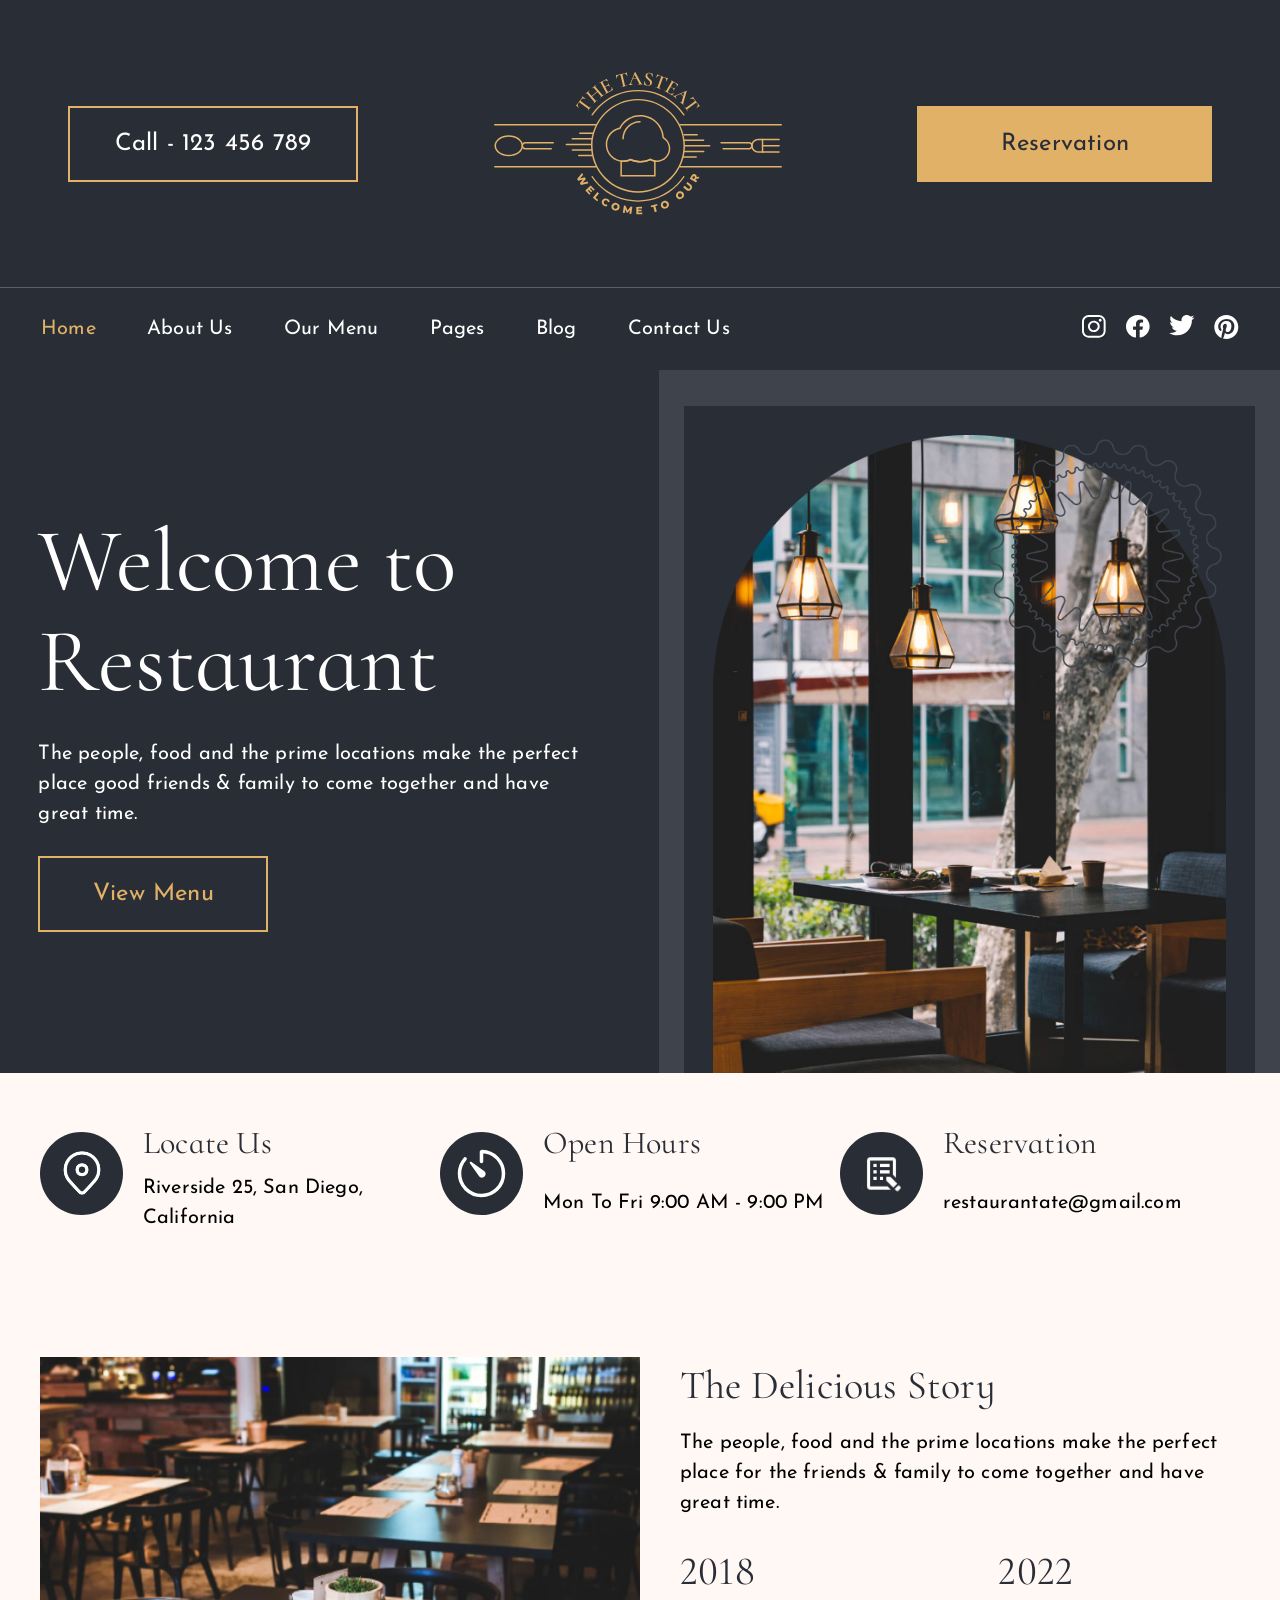
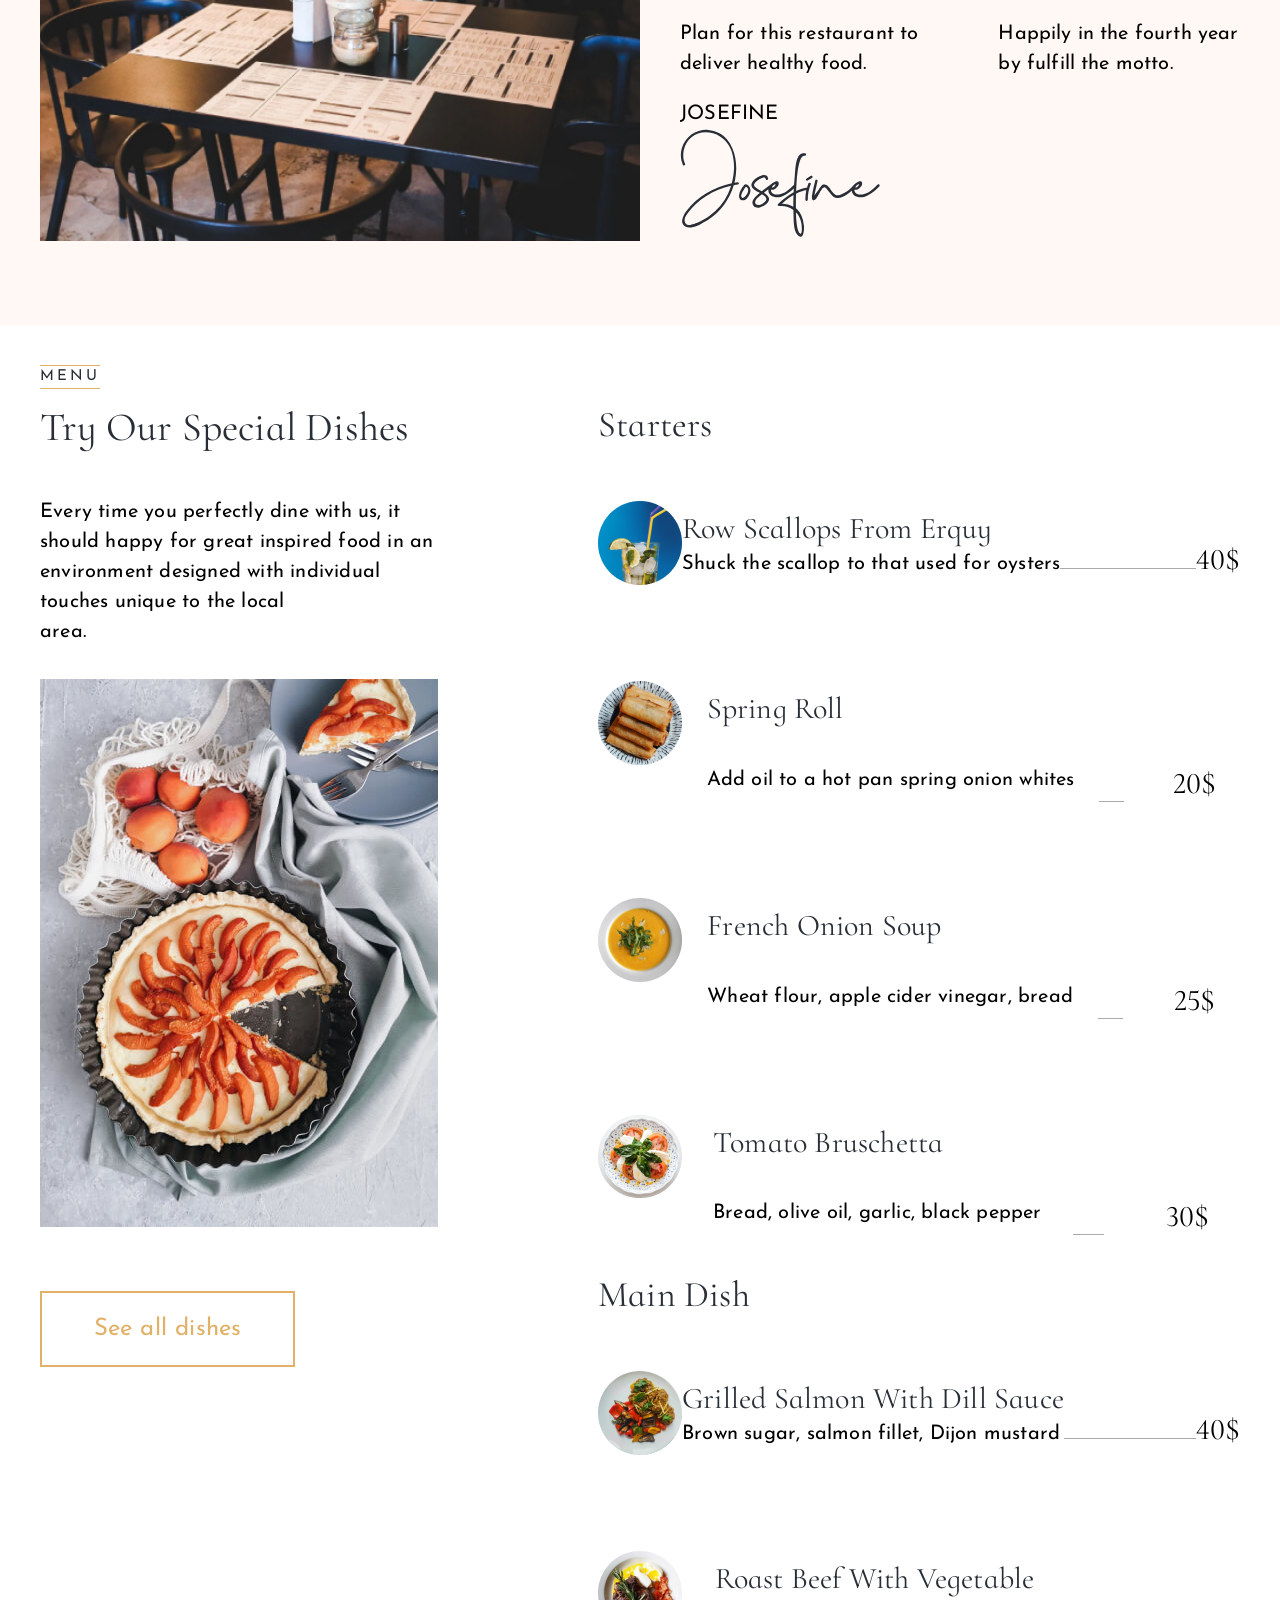
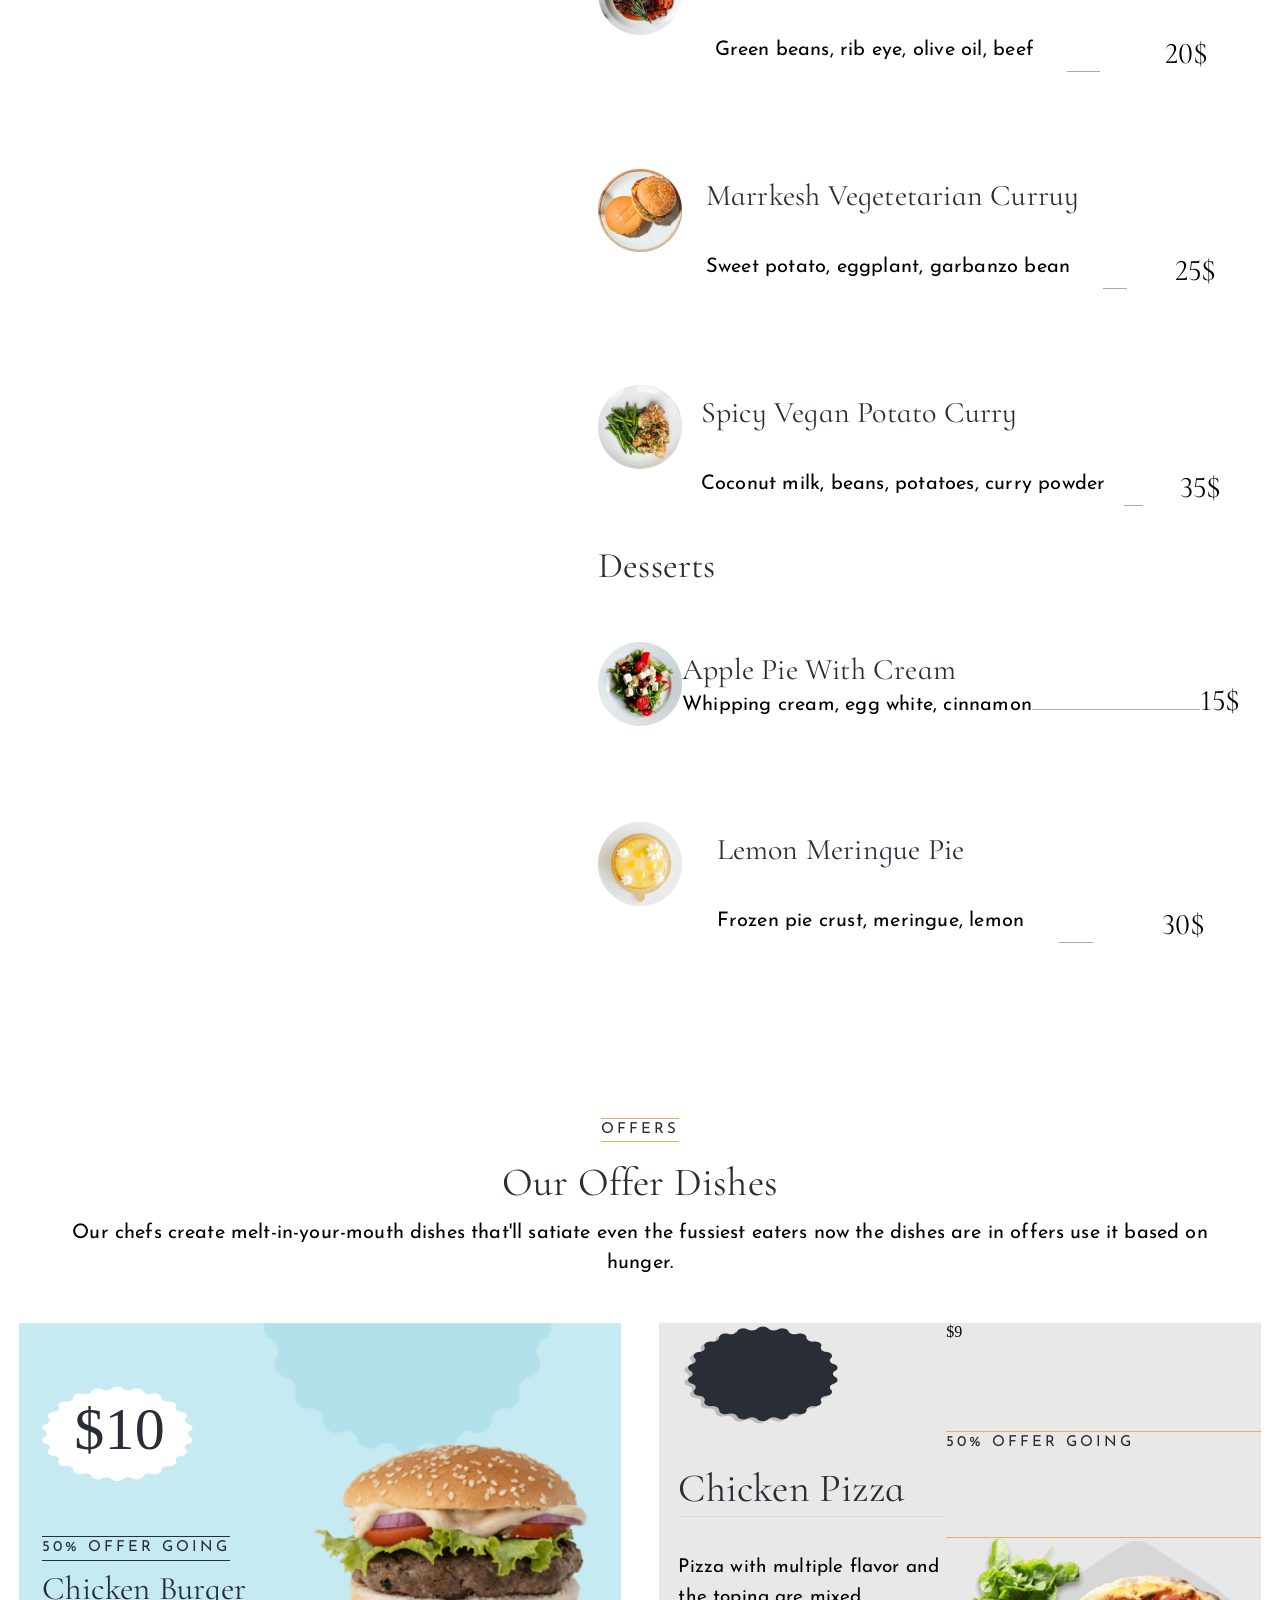
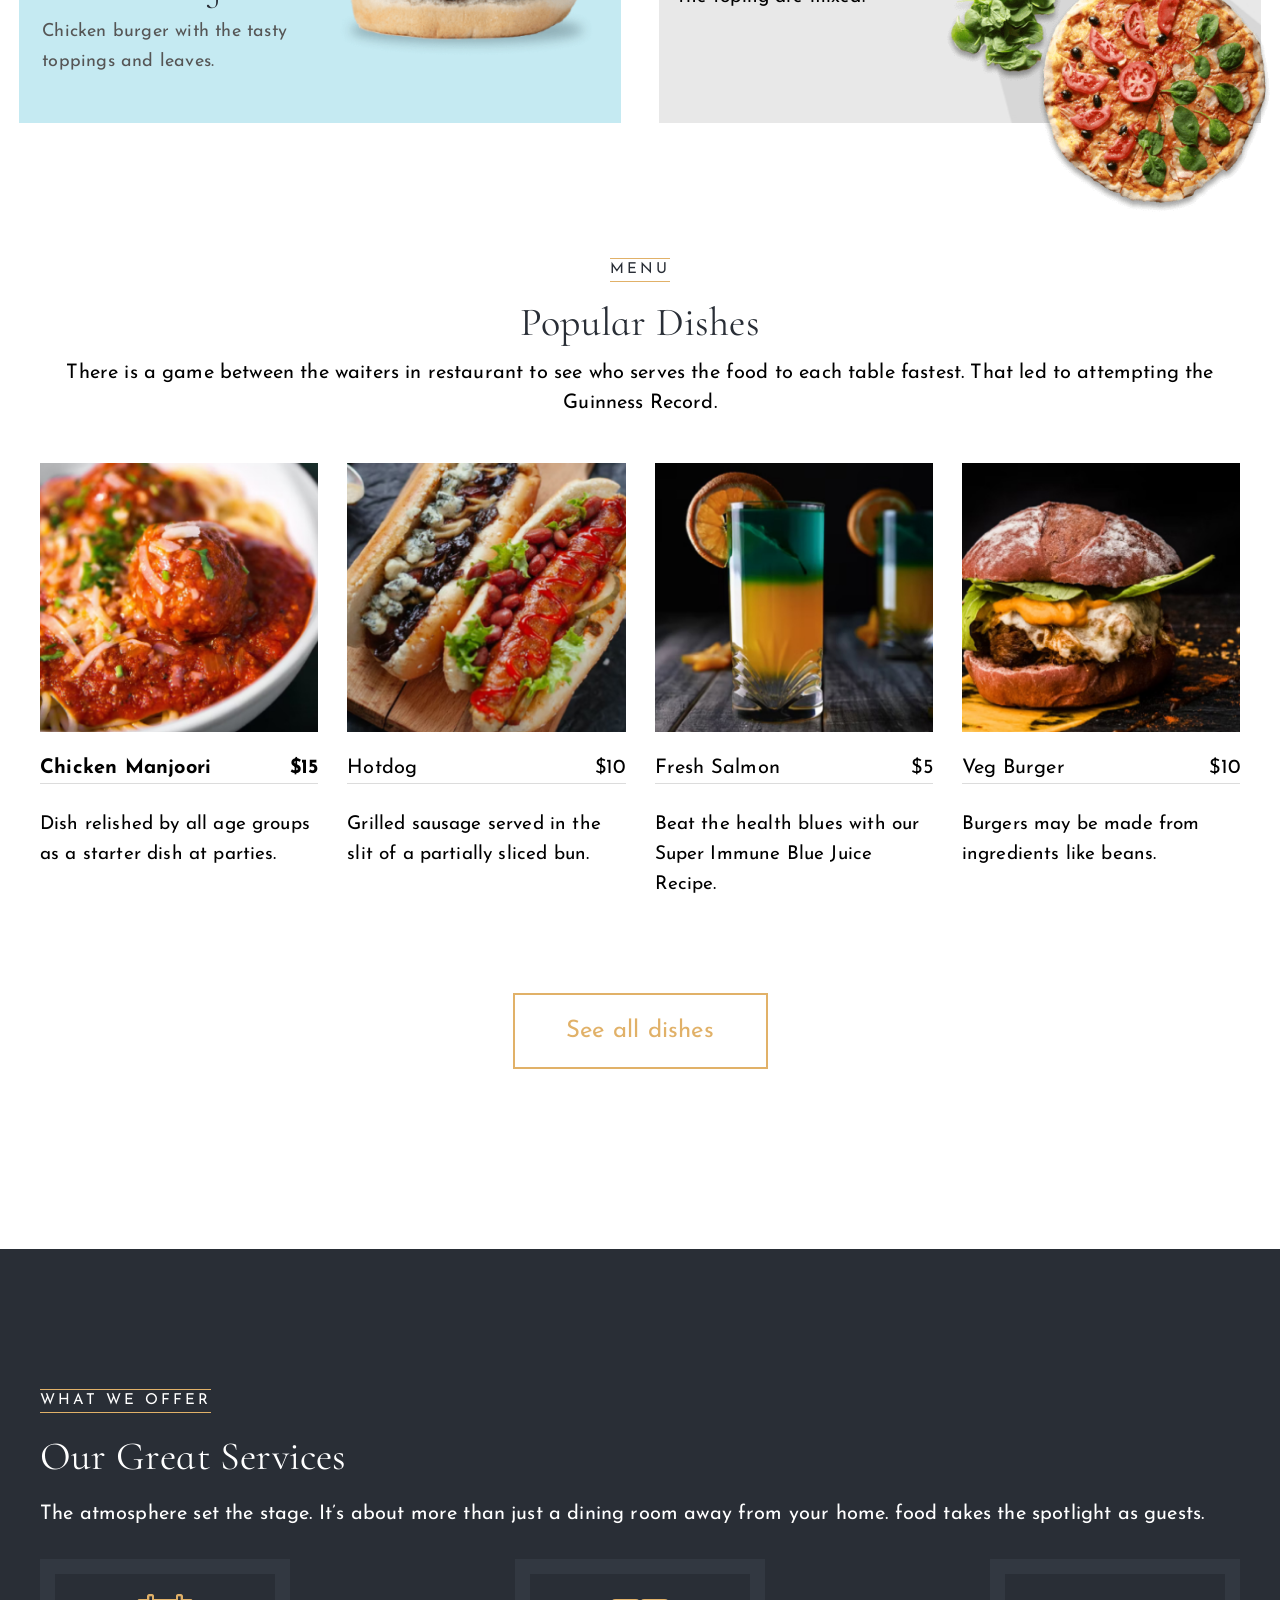
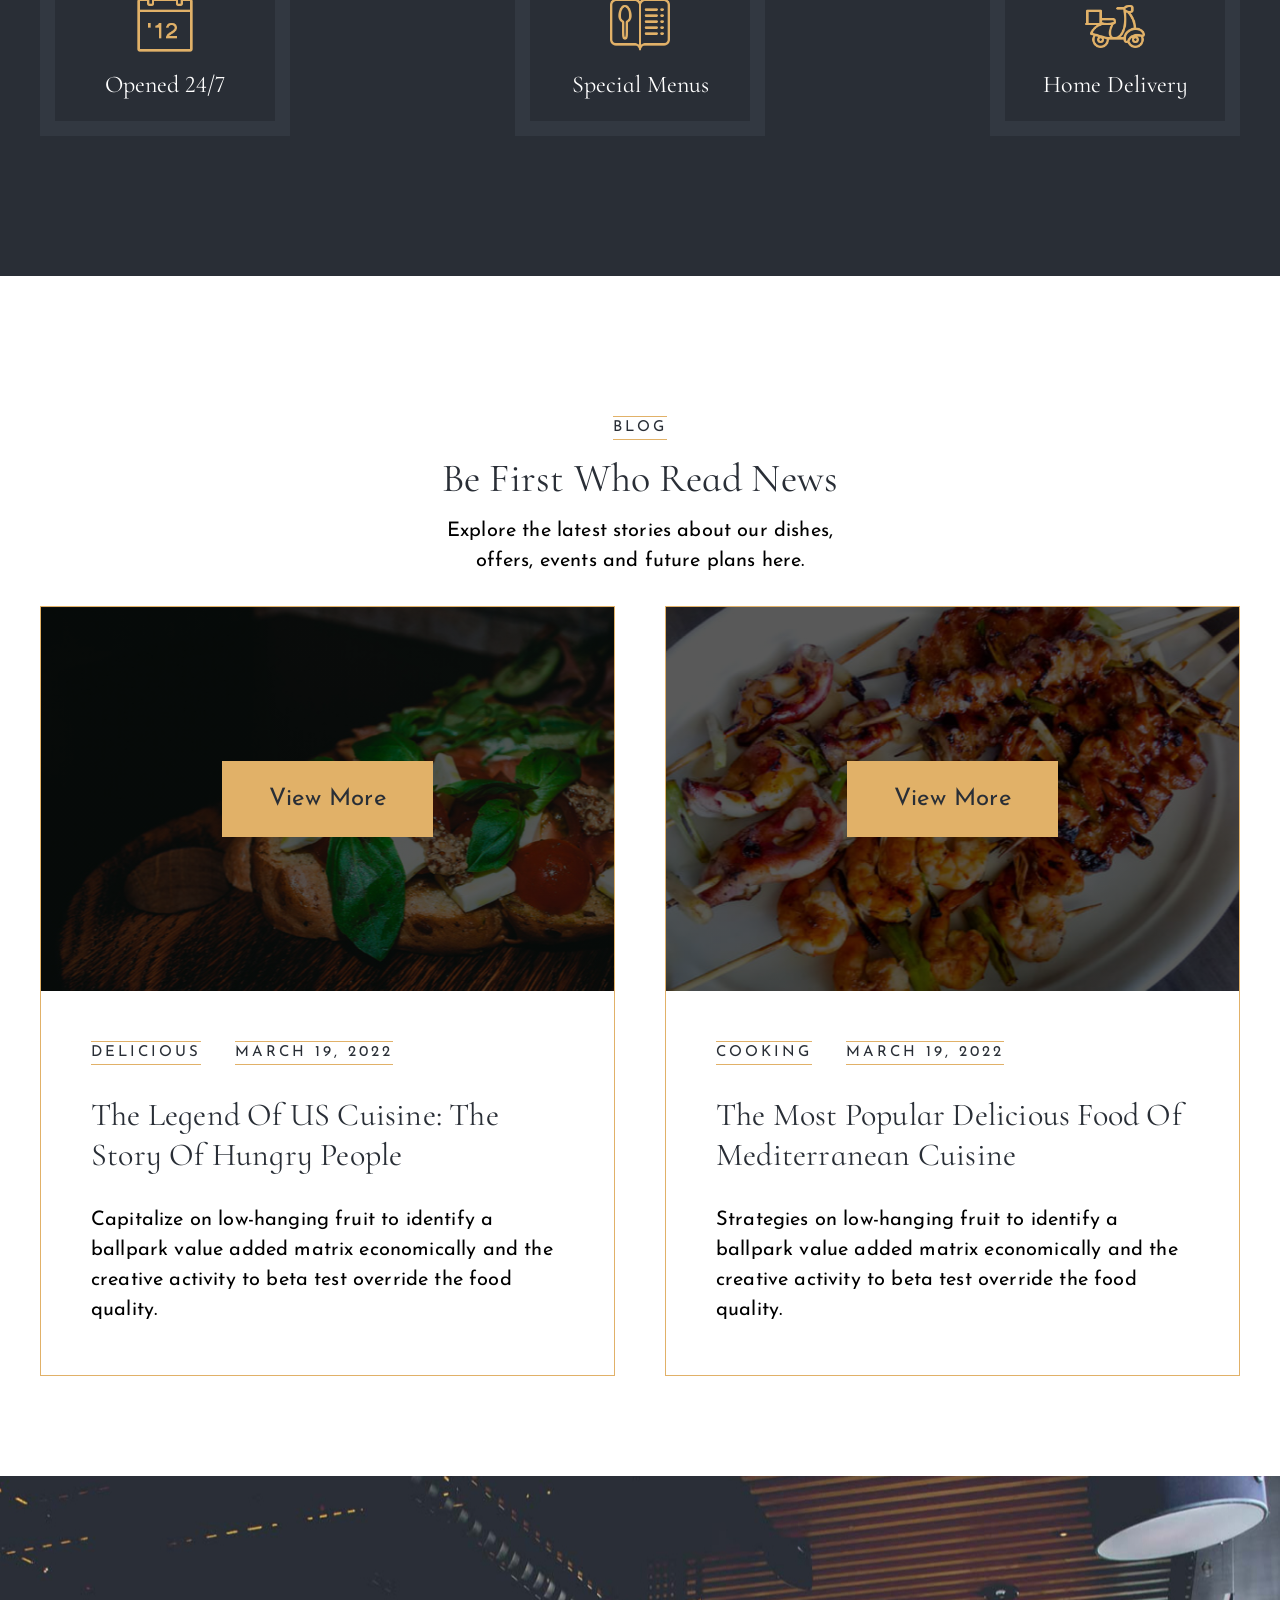
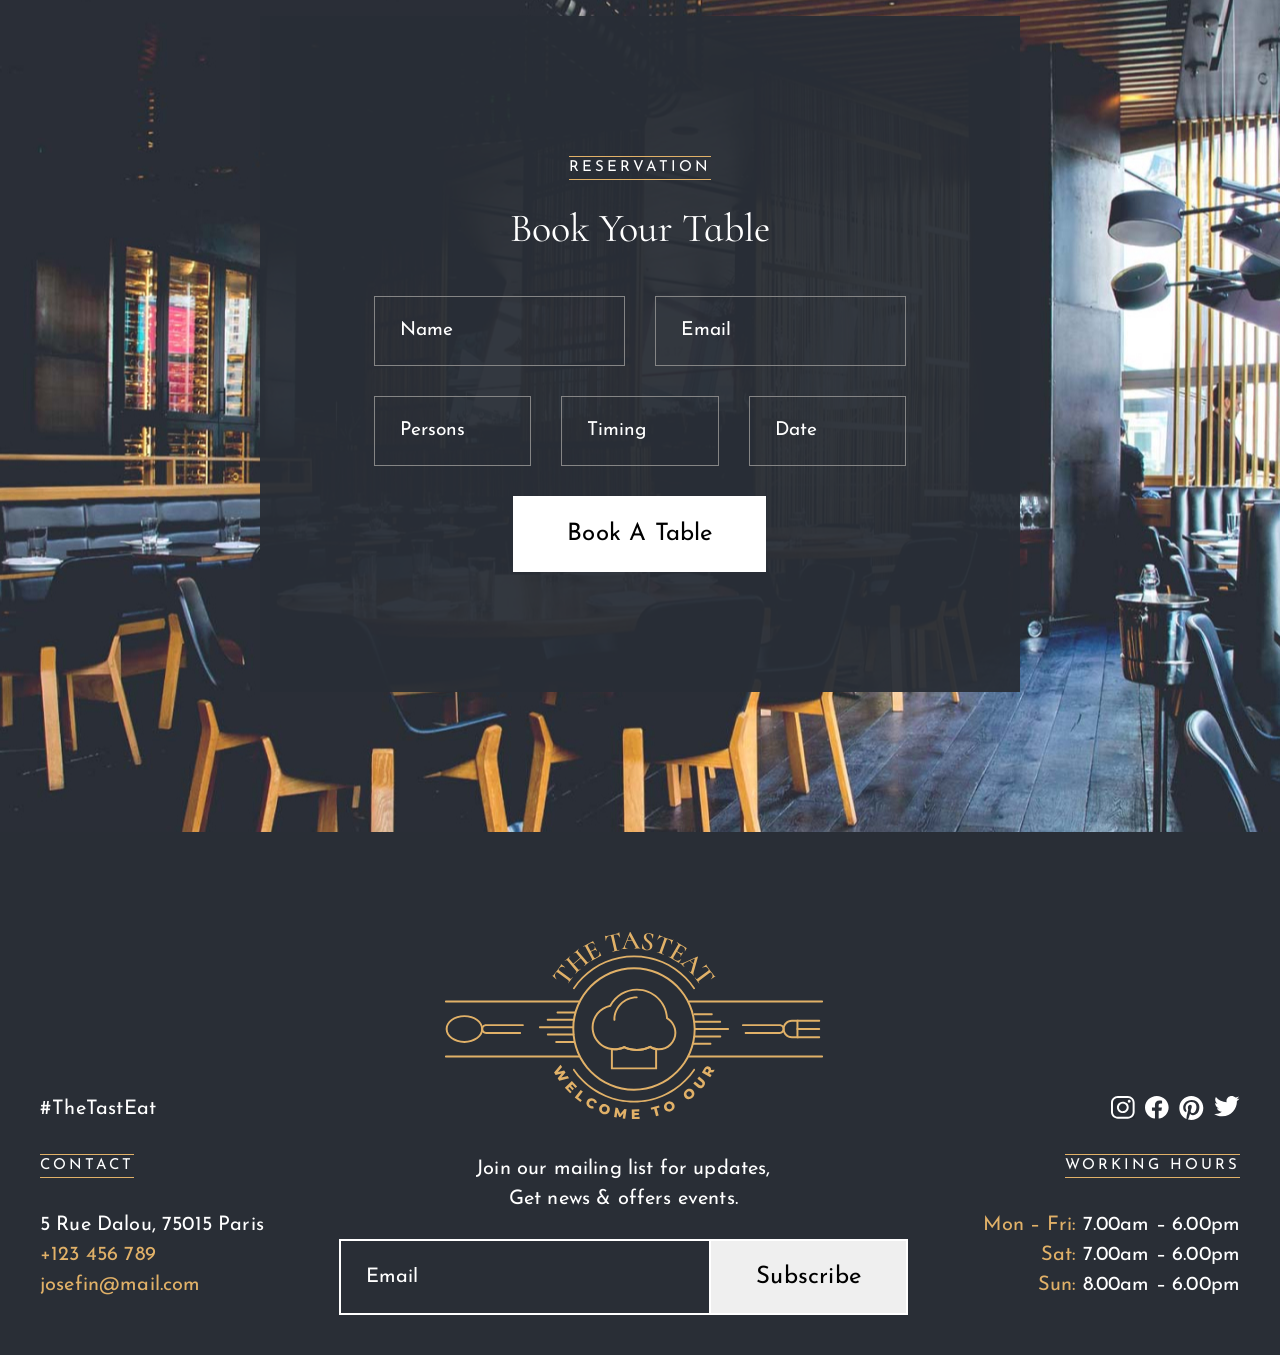
==== commit 5a03fbc4: "сhanges" ====
--- a/project2/index.html
+++ b/project2/index.html
@@ -99,7 +99,7 @@
     <main>
         <div class="dish1">
             <div class="dish1-left">
-                <h5 class="dish1__left pre-title">Mеню</h5>
+                <h5 class="dish1__left pre-title">Menu</h5>
                 <h4 class="dish1__left__title">Try Our Special Dishes</h4>
                 <p class="dish1__left__title">Every time you perfectly dine with us, it should happy for great inspired food in an environment designed with individual touches unique to the local<br> area.</p>
                 <img src="assets/images//tartmenu.png" alt="tart">
@@ -115,25 +115,25 @@
                     <div class="dish1-right-1-price">40$</div>
                 </div>
                 <div class="dish1-right-2">
-                    <img сlass="dish1-right-1-item1"  src="assets/images//springroll.png" alt="SpringRoll">
-                    <h4 class="dish1-right-1-item2">Spring Roll</h4>
-                    <p class="dish1-right-1-item3">Add oil to a hot pan spring onion whites</p>
-                        <div class="dish1-right-1-border"></div>
-                        <div class="dish1-right-1-price">20$</div>
-                </div>
-                <div class="dish1-right-2">
-                    <img сlass="dish1-right-1-item1"  src="assets/images//frenchonionsoup.png" alt="Soup">
-                    <h4 class="dish1-right-1-item2">French Onion Soup</h4>
-                    <p class="dish1-right-1-item3">Wheat flour, apple cider vinegar, bread</p>
-                    <div class="dish1-right-1-border"></div>
-                    <div class="dish1-right-1-price">25$</div>
-                </div>
-                <div class="dish1-right-2">
-                    <img сlass="dish1-right-1-item1" src="assets/images//tomatobruschetta.png" alt="Bruschetta">
-                    <h4 class="dish1-right-1-item2">Tomato Bruschetta</h4>
-                    <p class="dish1-right-1-item3">Bread, olive oil, garlic, black pepper</p>
-                    <div class="dish1-right-1-border"></div>
-                    <div class="dish1-right-1-price">30$</div>
+                    <img сlass="dish1-right-2-item1"  src="assets/images//springroll.png" alt="SpringRoll">
+                    <h4 class="dish1-right-2-item2">Spring Roll</h4>
+                    <p class="dish1-right-2-item3">Add oil to a hot pan spring onion whites</p>
+                        <div class="dish1-right-2-border"></div>
+                        <div class="dish1-right-2-price">20$</div>
+                </div>
+                <div class="dish1-right-2">
+                    <img сlass="dish1-right-2-item1"  src="assets/images//frenchonionsoup.png" alt="Soup">
+                    <h4 class="dish1-right-2-item2">French Onion Soup</h4>
+                    <p class="dish1-right-2-item3">Wheat flour, apple cider vinegar, bread</p>
+                    <div class="dish1-right-2-border"></div>
+                    <div class="dish1-right-2-price">25$</div>
+                </div>
+                <div class="dish1-right-2">
+                    <img сlass="dish1-right-2-item1" src="assets/images//tomatobruschetta.png" alt="Bruschetta">
+                    <h4 class="dish1-right-2-item2">Tomato Bruschetta</h4>
+                    <p class="dish1-right-2-item3">Bread, olive oil, garlic, black pepper</p>
+                    <div class="dish1-right-2-border"></div>
+                    <div class="dish1-right-2-price">30$</div>
                 </div>     
                 <div class="dish1-right-1">
                     <h4 class="dish1__right__title">Main Dish</h4>
@@ -144,25 +144,25 @@
                     <div class="dish1-right-1-price">40$</div>
                 </div>
                 <div class="dish1-right-2">
-                    <img сlass="dish1-right-1-item1" src="assets/images//roastbeefwithvegetable.png" alt="Beef">
-                    <h4 class="dish1-right-1-item2">Roast Beef with Vegetable</h4>
-                    <p class="dish1-right-1-item3">Green beans, rib eye, olive oil, beef</p>
-                    <div class="dish1-right-1-border"></div>
-                    <div class="dish1-right-1-price">20$</div>
-                </div>
-                <div class="dish1-right-2">
-                    <img сlass="dish1-right-1-item1" src="assets/images//marrkeshvegetetariancurruy.png" alt="MarrkeshCurruy">
-                    <h4 class="dish1-right-1-item2">Marrkesh Vegetetarian Curruy</h4>
-                    <p class="dish1-right-1-item3">Sweet potato, eggplant, garbanzo bean</p>
-                    <div class="dish1-right-1-border"></div>
-                    <div class="dish1-right-1-price">25$</div>
-                </div>
-                <div class="dish1-right-2">
-                    <img сlass="dish1-right-1-item1" src="assets/images//spicyveganpotatocurry.png" alt="Spicy Curry">
-                    <h4 class="dish1-right-1-item2">Spicy Vegan Potato Curry</h4>
-                    <p class="dish1-right-1-item3">Coconut milk, beans, potatoes, curry powder</p>
-                    <div class="dish1-right-1-border"></div>
-                    <div class="dish1-right-1-price">35$</div>
+                    <img сlass="dish1-right-2-item1" src="assets/images//roastbeefwithvegetable.png" alt="Beef">
+                    <h4 class="dish1-right-2-item2">Roast Beef with Vegetable</h4>
+                    <p class="dish1-right-2-item3">Green beans, rib eye, olive oil, beef</p>
+                    <div class="dish1-right-2-border"></div>
+                    <div class="dish1-right-2-price">20$</div>
+                </div>
+                <div class="dish1-right-2">
+                    <img сlass="dish1-right-2-item1" src="assets/images//marrkeshvegetetariancurruy.png" alt="MarrkeshCurruy">
+                    <h4 class="dish1-right-2-item2">Marrkesh Vegetetarian Curruy</h4>
+                    <p class="dish1-right-2-item3">Sweet potato, eggplant, garbanzo bean</p>
+                    <div class="dish1-right-2-border"></div>
+                    <div class="dish1-right-2-price">25$</div>
+                </div>
+                <div class="dish1-right-2">
+                    <img сlass="dish1-right-2-item1" src="assets/images//spicyveganpotatocurry.png" alt="Spicy Curry">
+                    <h4 class="dish1-right-2-item2">Spicy Vegan Potato Curry</h4>
+                    <p class="dish1-right-2-item3">Coconut milk, beans, potatoes, curry powder</p>
+                    <div class="dish1-right-2-border"></div>
+                    <div class="dish1-right-2-price">35$</div>
                 </div>    
                 
                 <div class="dish1-right-1">
@@ -174,11 +174,11 @@
                     <div class="dish1-right-1-price">15$</div>
                 </div>
                 <div class="dish1-right-2">
-                    <img сlass="dish1-right-1-item1" src="assets/images//lemonmeringuepie.png" alt="Lemonpie">
-                    <h4 class="dish1-right-1-item2">Lemon Meringue Pie</h4>
-                    <p class="dish1-right-1-item3">Frozen pie crust, meringue, lemon</p>
-                    <div class="dish1-right-1-border"></div>
-                    <div class="dish1-right-1-price">30$</div>
+                    <img сlass="dish1-right-2-item1" src="assets/images//lemonmeringuepie.png" alt="Lemonpie">
+                    <h4 class="dish1-right-2-item2">Lemon Meringue Pie</h4>
+                    <p class="dish1-right-2-item3">Frozen pie crust, meringue, lemon</p>
+                    <div class="dish1-right-2-border"></div>
+                    <div class="dish1-right-2-price">30$</div>
                 </div>    
             </div>
         </div>
--- a/project2/desktop-styles/style.css
+++ b/project2/desktop-styles/style.css
@@ -472,92 +472,6 @@
   color: #292E36;
 }
 
-.dish1 {
-  display: grid;
-  grid-template-columns: 1fr 2fr;
-  max-width: 1360px;
-  background-color: white;
-  margin: 0 auto;
-}
-
-.dish1-left {
-  margin-right: 10rem;
-  display: grid;
-  grid-column: 1/2;
-  height: -webkit-fit-content;
-  height: -moz-fit-content;
-  height: fit-content;
-}
-
-.dish1__left {
-  width: -webkit-fit-content;
-  width: -moz-fit-content;
-  width: fit-content;
-}
-
-.dish1-left_button {
-  width: 255px;
-  border: 2px solid #E1B168;
-  color: #E1B168;
-  background: none;
-  margin: 4rem 0;
-}
-
-.dish1-left_button:hover {
-  background-color: #E1B168;
-  color: #292E36;
-}
-
-.dish1__left__title {
-  margin: 10px 0 2rem;
-}
-
-.dish1-right-1 {
-  display: grid;
-  grid-template-columns: auto auto 1fr 20px;
-  grid-template-rows: auto 1fr;
-}
-
-.dish1-right-1-border {
-  border-bottom: 1px solid #AAAAAA;
-  width: 1fr;
-}
-
-.dish1__right__title {
-  margin: 2rem 0 3rem;
-  display: grid;
-  grid-column: 1/7;
-  font-size: 36px;
-  font-style: "Regular";
-}
-
-.dish1-right-1-item1 {
-  display: grid;
-  grid-column: 1/2;
-  grid-row: 2/4;
-}
-
-.dish1-right-1-item2 {
-  font-size: 30px;
-  max-height: 42px;
-  display: grid;
-  grid-column: 2/3;
-  grid-row: 2/3;
-}
-
-.dish1-right-1-item3 {
-  font-size: 20px;
-  max-height: 30px;
-  margin: 2px;
-  display: grid;
-  grid-column: 2/3;
-  grid-row: 2/3;
-}
-
-.dish1-right-1-item3, .dish1-right-1-border, .ish1-right-1-price {
-  grid-template-columns: auto 1fr 50px;
-}
-
 .offer {
   background-color: #292E36;
 }
@@ -665,7 +579,7 @@
 .dish1 {
   display: grid;
   grid-template-columns: 1fr 2fr;
-  max-width: 1360px;
+  max-width: 1440px;
   background-color: white;
   margin: 0 auto;
   padding: 40px;
@@ -673,8 +587,17 @@
 
 .dish1-left {
   margin-right: 10rem;
-  display: grid;
-  grid-column: 1/2;
+  height: -webkit-fit-content;
+  height: -moz-fit-content;
+  height: fit-content;
+  display: grid;
+  grid-column: 1/2;
+}
+
+.dish1__left {
+  width: -webkit-fit-content;
+  width: -moz-fit-content;
+  width: fit-content;
 }
 
 .dish1-left_button {
@@ -701,31 +624,104 @@
 
 .dish1-right-1 {
   display: grid;
-  grid-template-columns: auto 1fr;
+  grid-template-columns: auto auto 1fr 50px;
 }
 
 .dish1-right-1-border {
   border-bottom: 1px solid #AAAAAA;
-  width: 1fr;
+  width: 2fr;
+  grid-column: 3/6;
+  margin-bottom: 1rem;
 }
 
 .dish1__right__title {
   font-size: 36px;
   font-style: Regular;
+  display: grid;
+  grid-column: 1/7;
+  margin: 2rem 0 3rem 0;
+}
+
+.dish1-right-1-item1 {
+  display: grid;
+  grid-column: 1/2;
+  grid-row: 2/4;
 }
 
 .dish1-right-1-item2 {
   display: grid;
-}
-
-.dish1-right-1-item2git {
+  grid-template-columns: 2/3;
   font-size: 30px;
-  display: grid;
-  grid-column: 2/3;
+  max-height: 42px;
+  grid-column: 2/3;
+  grid-row: 2/3;
+  width: -webkit-fit-content;
+  width: -moz-fit-content;
+  width: fit-content;
 }
 
 .dish1-right-1-item3 {
   font-size: 20px;
+  grid-row: 2/3;
+  margin-top: 3rem;
+  max-height: 30px;
+  display: grid;
+  grid-column: 2/3;
+  grid-row: 2/3;
+  width: -webkit-fit-content;
+  width: -moz-fit-content;
+  width: fit-content;
+}
+
+.dish1-right-1-price {
+  grid-column: 6/7;
+  grid-row: 2/3;
+  margin-top: 2.5rem;
+  margin-right: 0;
+  font-size: 30px;
+  font-family: "Cormorant Infant", serif;
+}
+
+.dish1-right-2 {
+  display: grid;
+  grid-template-columns: -webkit-fit-content auto 2fr 50px;
+  grid-template-columns: fit-content auto 2fr 50px;
+  grid-template-rows: 1fr;
+  margin-top: 6rem;
+}
+
+.dish1-right-2-item1 {
+  display: grid;
+  grid-column: 1/2;
+  grid-row: 2/3;
+}
+
+.dish1-right-2-item2 {
+  display: grid;
+  grid-template-columns: 2/3;
+  font-size: 30px;
+  max-height: 42px;
+  grid-column: 2/3;
+}
+
+.dish1-right-2-item3 {
+  font-size: 20px;
+  display: grid;
+  grid-column: 2/3;
+  align-items: top;
+}
+
+.dish1-right-2-border {
+  border-bottom: 1px solid #AAAAAA;
+  width: 1fr;
+  grid-column: 3/4;
+}
+
+.dish1-right-2-price {
+  grid-column: 6/7;
+  grid-row: 2/3;
+  font-size: 30px;
+  font-family: "Cormorant Infant", serif;
 }
 
 .offer {
--- a/project2/tablet-styles/style.css
+++ b/project2/tablet-styles/style.css
@@ -25,6 +25,7 @@
     background: #E1B168;
     color: #292E36;
     border: 2px solid #E1B168;
+    width: 215px;
   }
   .header__part1_btn-orange:hover {
     background-color: transparent;
--- a/project2/mobile-styles/style.css
+++ b/project2/mobile-styles/style.css
@@ -146,6 +146,7 @@
     line-height: 1rem;
   }
   .location-2 {
+    display: block;
     padding: 54px 30px;
     background: #FFF8F5;
   }
@@ -156,6 +157,7 @@
   }
   .location-2__story {
     width: 100%;
+    padding-left: 0;
   }
   .location-2__story_title {
     font-size: 37px;
@@ -166,6 +168,7 @@
     padding-top: 15px;
   }
   .location-2__story_year {
+    display: block;
     margin-top: 25px;
     margin-bottom: 20px;
   }
@@ -183,6 +186,7 @@
   }
   .location-2__story_year_year-2022-text {
     padding-top: 20px;
+    padding: 0;
   }
   .dish {
     display: grid;
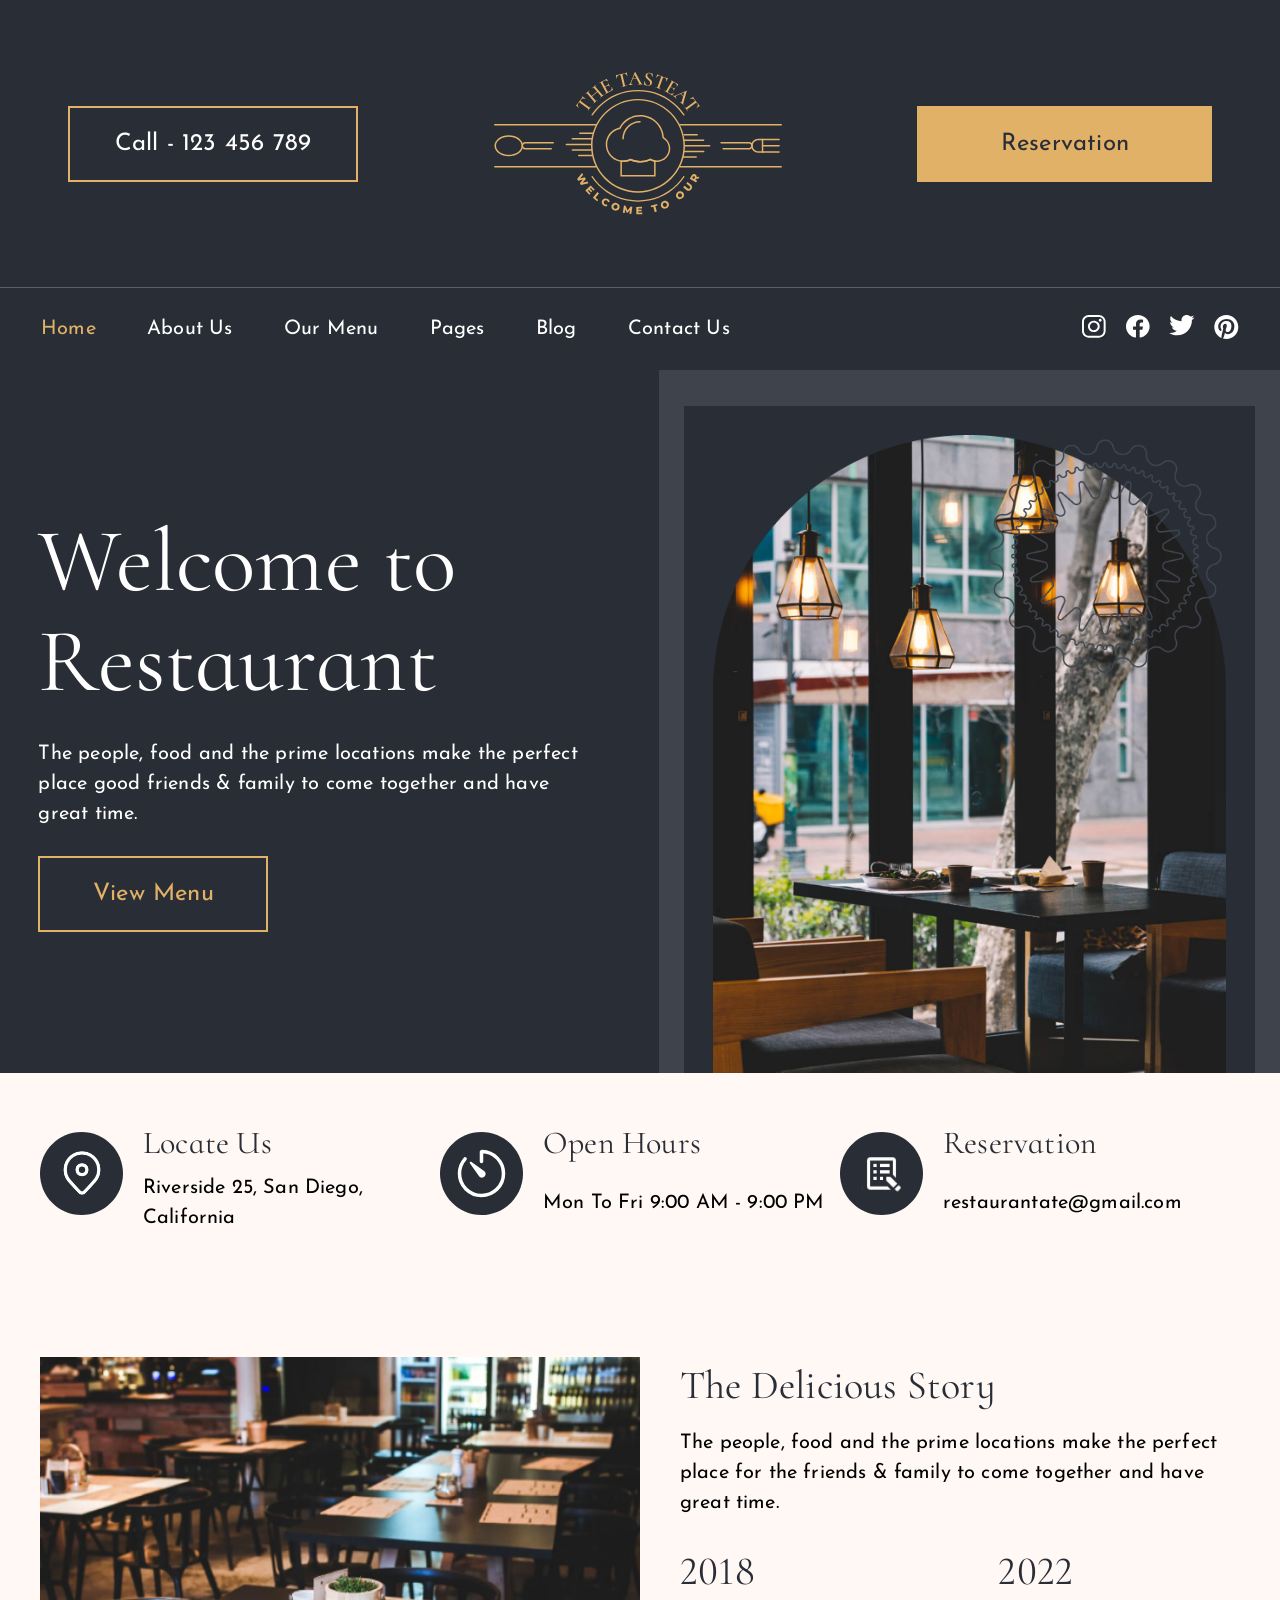
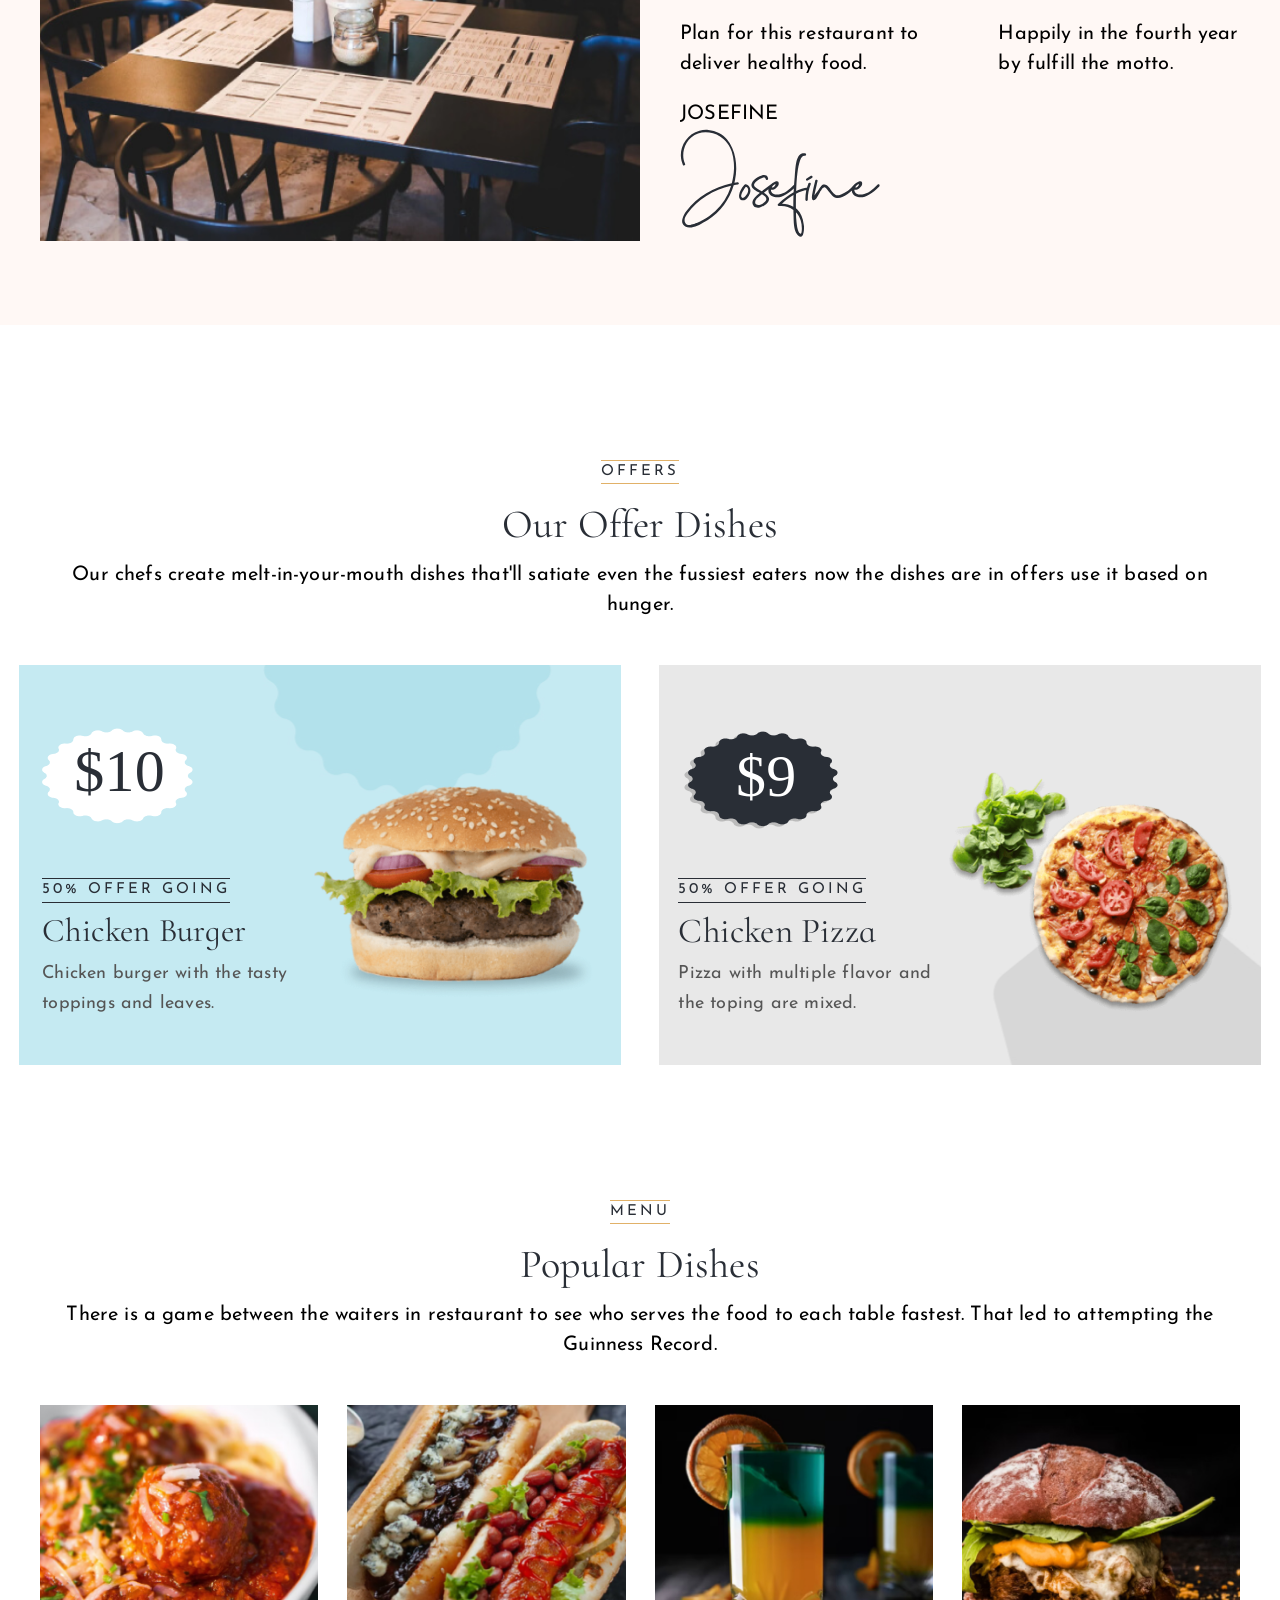
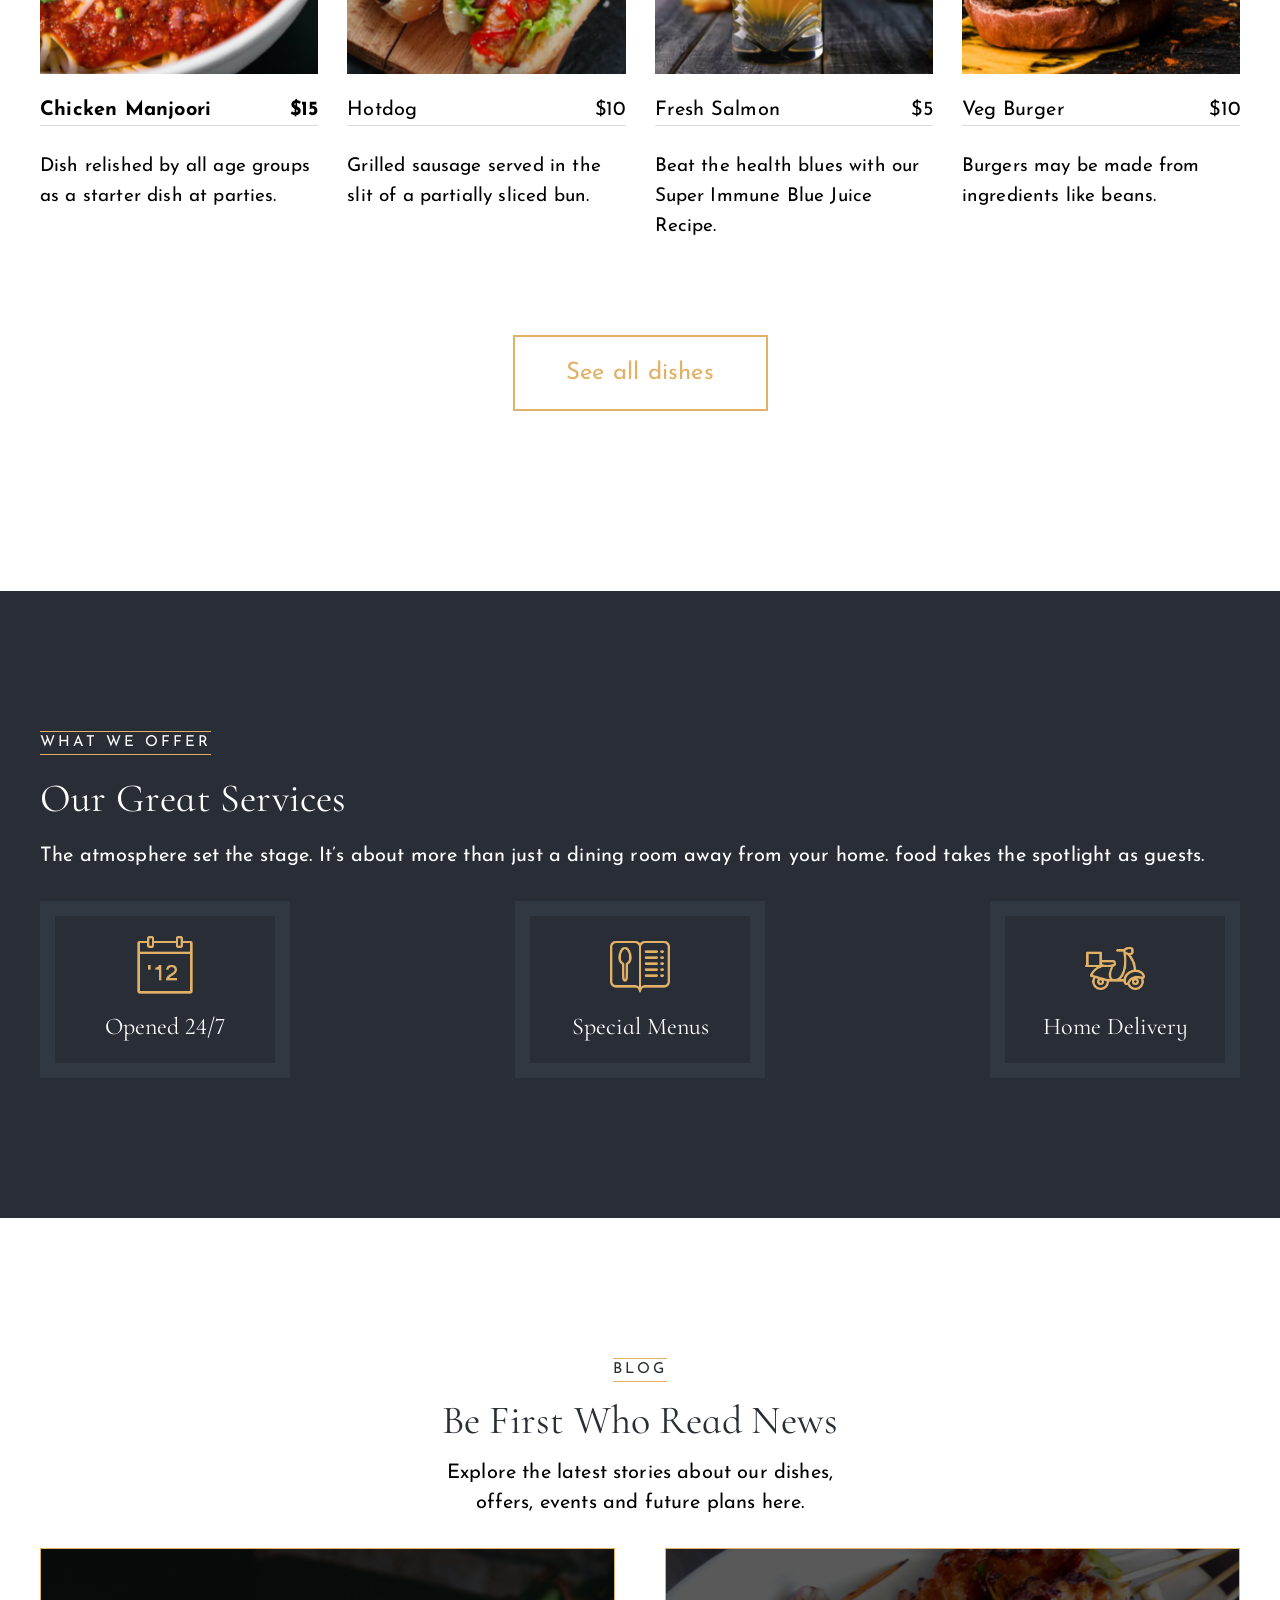
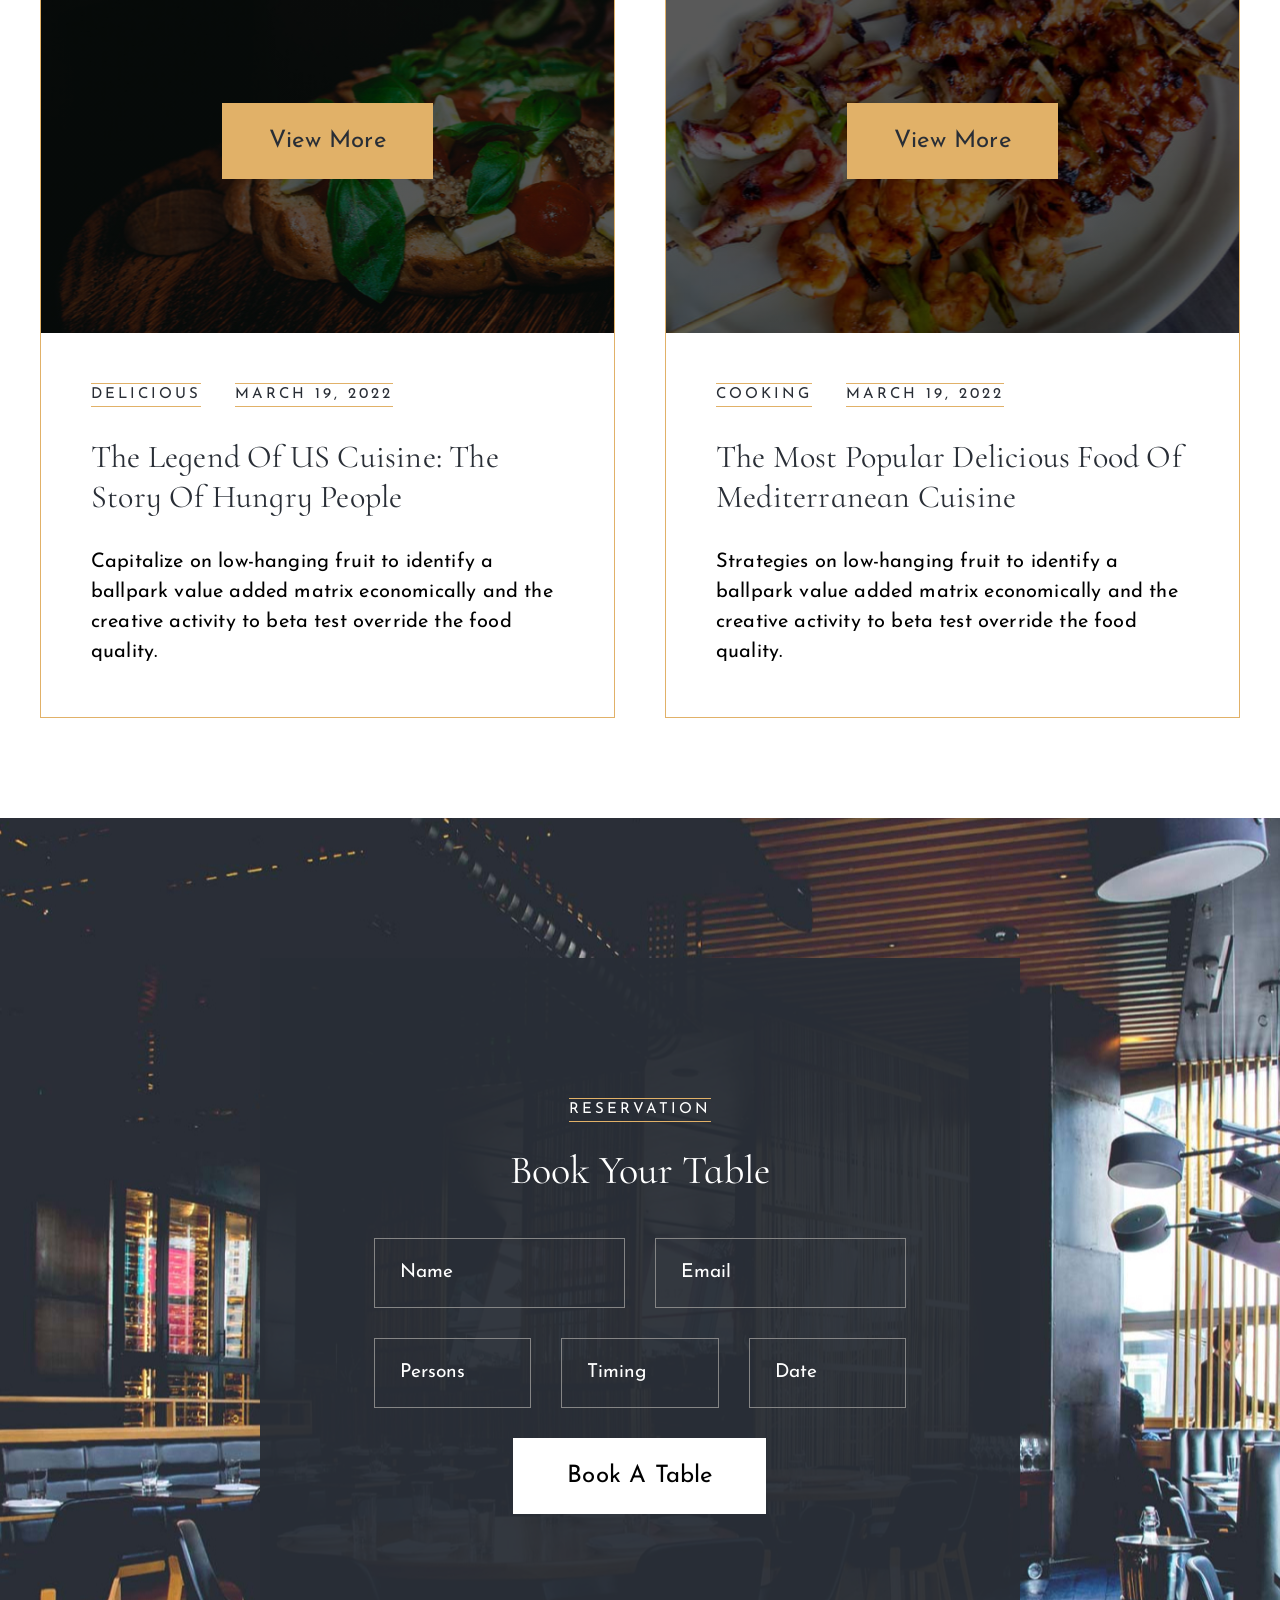
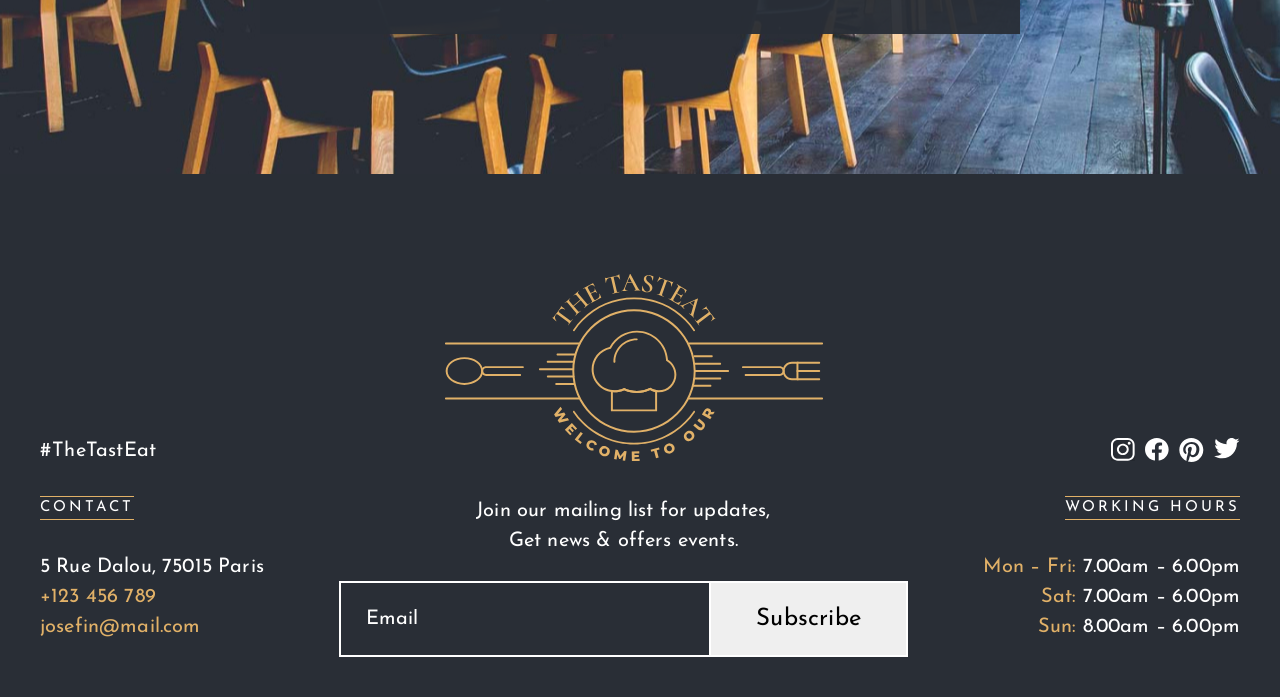
==== commit 5f0ee8ad: "refactor" ====
--- a/project2/index.html
+++ b/project2/index.html
@@ -15,6 +15,7 @@
         rel="stylesheet">
     <title>THE TASTEAT</title>
 </head>
+
 <body>
     <!-- Блок 1, Header -->
     <header class="header">
@@ -45,298 +46,222 @@
         </div>
     </header>
     <main>
-    <!--Блок 2, Welcome-->
-    <div class="welcome-block">
-        <h1 class="welcome-block__title">Welcome to Restaurant</h1>
-        <p class="welcome-block__text text">The people, food and the prime locations make the perfect place good friends
-            & family to come together and have great time.</p>
-        <a href="#" class="welcome-block__btn_transparent button">View Menu</a>
-        <div class="welcome-block__image">
-            <img class="welcome-block__image_main" src="assets/images/welcome-photo.png" alt="photo">
-            <img class="welcome-block__image_svg" src="assets/images/welcom-photo-svg.png" alt="decorative element">
-        </div>
-    </div>
-
-    <!-- Блок 3, location -->
-    <section class="location">
-        <div class="location__wrapper">
-            <div class="location__icons">
-                <div class="location__item">
-                    <img class="location__item_img" src="assets/svg/locate.svg" alt="Locate Us icon">
-                    <h4 class="location__item_small-title small-title">Locate Us</h4>
-                    <p class="location__item_text text">Riverside 25, San Diego, California</p>
-                </div>
-                <div class="location__item">
-                    <img class="location__item_img" src="assets/svg/open_hours.svg" alt="Open hours icon">
-                    <h4 class="location__item_small-title small-title">Open Hours</h4>
-                    <p class="location__item_text text">Mon To Fri 9:00&nbsp;AM&nbsp;-&nbsp;9:00&nbsp;PM</p>
-                </div>
-                <div class="location__item">
-                    <img class="location__item_img" src="assets/svg/reservation.svg" alt="Reservation icon">
-                    <h4 class="location__item_small-title small-title">Reservation</h4>
-                    <p class="location__item_text text">restaurantate@gmail.com</p>
-                </div>
-            </div>
-        </div>
-    </section>
-    <!--Блок location, часть 2-->
-    <section class="location-2">
-        <img class="location-2__image" src="assets/images/image-location.png" alt="photo">
-        <div class="location-2__story">
-            <h4 class="location-2__story_title small-title">The Delicious Story</h4>
-            <p class="location-2__story_text text">The people, food and the prime locations make the perfect place for the friends & family to come together and have great time.</p>
-            <div class="location-2__story_year">
-                <h4 class="location-2__story_year_year-2018-title small-title">2018</h4>
-                <p class="location-2__story_year_year-2018-text text">Plan for this restaurant to deliver healthy food.</p>
-                <h4 class="location-2__story_year_year-2022-title small-title">2022</h4>
-                <p class="location-2__story_year_year-2022-text text">Happily in the fourth year by fulfill the motto.</p>
-            </div>
-            <h6>JOSEFINE</h6> 
-            <img src="assets/svg/signature.svg" alt="signature">    
-        </div>
-    </section>
-    <!-- Блок 4,  Dishes1 -->
-    <main>
-        <div class="dish1">
-            <div class="dish1-left">
-                <h5 class="dish1__left pre-title">Menu</h5>
-                <h4 class="dish1__left__title">Try Our Special Dishes</h4>
-                <p class="dish1__left__title">Every time you perfectly dine with us, it should happy for great inspired food in an environment designed with individual touches unique to the local<br> area.</p>
-                <img src="assets/images//tartmenu.png" alt="tart">
-                <button class="dish1-left_button button">See all dishes</button>
-            </div>
-            <div class="dish1-right">
-                <div class="dish1-right-1">
-                    <h4 class="dish1__right__title">Starters</h4>
-                    <img сlass="dish1-right-1-item1" src="assets/images/rawscallopsromerquy.png" alt="Drinks">
-                    <h4 class="dish1-right-1-item2">Row Scallops from Erquy</h4>
-                    <p class="dish1-right-1-item3">Shuck the scallop to that used for oysters</p>
-                    <div class="dish1-right-1-border"></div>
-                    <div class="dish1-right-1-price">40$</div>
-                </div>
-                <div class="dish1-right-2">
-                    <img сlass="dish1-right-2-item1"  src="assets/images//springroll.png" alt="SpringRoll">
-                    <h4 class="dish1-right-2-item2">Spring Roll</h4>
-                    <p class="dish1-right-2-item3">Add oil to a hot pan spring onion whites</p>
-                        <div class="dish1-right-2-border"></div>
-                        <div class="dish1-right-2-price">20$</div>
-                </div>
-                <div class="dish1-right-2">
-                    <img сlass="dish1-right-2-item1"  src="assets/images//frenchonionsoup.png" alt="Soup">
-                    <h4 class="dish1-right-2-item2">French Onion Soup</h4>
-                    <p class="dish1-right-2-item3">Wheat flour, apple cider vinegar, bread</p>
-                    <div class="dish1-right-2-border"></div>
-                    <div class="dish1-right-2-price">25$</div>
-                </div>
-                <div class="dish1-right-2">
-                    <img сlass="dish1-right-2-item1" src="assets/images//tomatobruschetta.png" alt="Bruschetta">
-                    <h4 class="dish1-right-2-item2">Tomato Bruschetta</h4>
-                    <p class="dish1-right-2-item3">Bread, olive oil, garlic, black pepper</p>
-                    <div class="dish1-right-2-border"></div>
-                    <div class="dish1-right-2-price">30$</div>
-                </div>     
-                <div class="dish1-right-1">
-                    <h4 class="dish1__right__title">Main Dish</h4>
-                    <img сlass="dish1-right-1-item1" src="assets/images//grilledsalmonwithdillsauce.png" alt="Salmon">
-                    <h4 class="dish1-right-1-item2">Grilled Salmon with Dill Sauce</h4>
-                    <p class="dish1-right-1-item3">Brown sugar, salmon fillet, Dijon mustard</p>
-                    <div class="dish1-right-1-border"></div>
-                    <div class="dish1-right-1-price">40$</div>
-                </div>
-                <div class="dish1-right-2">
-                    <img сlass="dish1-right-2-item1" src="assets/images//roastbeefwithvegetable.png" alt="Beef">
-                    <h4 class="dish1-right-2-item2">Roast Beef with Vegetable</h4>
-                    <p class="dish1-right-2-item3">Green beans, rib eye, olive oil, beef</p>
-                    <div class="dish1-right-2-border"></div>
-                    <div class="dish1-right-2-price">20$</div>
-                </div>
-                <div class="dish1-right-2">
-                    <img сlass="dish1-right-2-item1" src="assets/images//marrkeshvegetetariancurruy.png" alt="MarrkeshCurruy">
-                    <h4 class="dish1-right-2-item2">Marrkesh Vegetetarian Curruy</h4>
-                    <p class="dish1-right-2-item3">Sweet potato, eggplant, garbanzo bean</p>
-                    <div class="dish1-right-2-border"></div>
-                    <div class="dish1-right-2-price">25$</div>
-                </div>
-                <div class="dish1-right-2">
-                    <img сlass="dish1-right-2-item1" src="assets/images//spicyveganpotatocurry.png" alt="Spicy Curry">
-                    <h4 class="dish1-right-2-item2">Spicy Vegan Potato Curry</h4>
-                    <p class="dish1-right-2-item3">Coconut milk, beans, potatoes, curry powder</p>
-                    <div class="dish1-right-2-border"></div>
-                    <div class="dish1-right-2-price">35$</div>
-                </div>    
-                
-                <div class="dish1-right-1">
-                    <h4 class="dish1__right__title">Desserts</h4>
-                    <img сlass="dish1-right-1-item1" src="assets/images//applepiewithcream.png" alt="Applepie">
-                    <h4 class="dish1-right-1-item2">Apple Pie with Cream</h4>
-                    <p class="dish1-right-1-item3">Whipping cream, egg white, cinnamon</p>
-                    <div class="dish1-right-1-border"></div>
-                    <div class="dish1-right-1-price">15$</div>
-                </div>
-                <div class="dish1-right-2">
-                    <img сlass="dish1-right-2-item1" src="assets/images//lemonmeringuepie.png" alt="Lemonpie">
-                    <h4 class="dish1-right-2-item2">Lemon Meringue Pie</h4>
-                    <p class="dish1-right-2-item3">Frozen pie crust, meringue, lemon</p>
-                    <div class="dish1-right-2-border"></div>
-                    <div class="dish1-right-2-price">30$</div>
-                </div>    
-            </div>
-        </div>
-    </main>
-    <!-- Блок 4.1  reviews -->
-    
-        </div>
-    <!--Блок 5 Dishes-->
-    <div class="dishes">
-        <h5 class="dishes__title_pre-title pre-title">offers</h5>
-        <h4 class="dishes__title small-title">Our Offer dishes</h4>
-        <p class="dishes__text text">Our chefs create melt-in-your-mouth dishes that'll satiate even the fussiest eaters
-            now the dishes are in offers use it based on hunger.</p>
-    </div>
-    <!-- Блок 5 часть Dishes Cards -->
-    <div class="cards">
-        <div class="cards__card-burger">
-            <img class="cards__card-burger_white" src="assets/images/white.png" alt="white background">
-            <div class="cards__card-burger_price">$10</div>
-            <h5 class="cards__card-burger_pre-title pre-title">50% Offer Going</h5>
-            <h4 class="cards__card-burger_title small-title">Chicken Burger</h4>
-            <p class="cards__card-burger_text text">Chicken burger with the tasty toppings and leaves.</p>
-            <img class="cards__card-burger_photo" src="assets/images/burger-photo.png" alt="burger">
-        </div>
-        <div class="cards__card-pizza">
-            <img class="cards__card-pizza_black" src="assets/images/black.png" alt="black background">
-            <div class="cards__card-pizza_price">$9</div>
-            <h5 class="cards__card-pizza_pre-title pre-title">50% Offer Going</h5>
-            <h4 class="cards__card-pizza_title small-title">Chicken Pizza</h4>
-            <p class="cards__card-pizza_text text">Pizza with multiple flavor and the toping are mixed.</p>
-            <img class="cards__card-pizza_photo" src="assets/images/pizza-photo.png" alt="pizza">
-        </div>
-    </div>
-    <div class="dishes">
-        <h5 class="dishes__title_pre-title pre-title">menu</h5>
-        <h4 class="dishes__title small-title">Popular Dishes</h4>
-        <p class="dishes__text text">There is a game between the waiters in restaurant to see who serves the food to
-            each table fastest. That led to attempting the Guinness Record.</p>
-    </div>
-    <!-- Блок 5 часть Dishes Menu -->
-    <div class="dishes-menu">
-        <div class="dishes-menu__card">
-            <img class="dishes-menu__card_image" src="assets/images/Chicken-Manjoorini.png"
-                alt="Chicken Manjoorini, photo of dish">
-            <h6 class="dishes-menu__card_title title-black">Chicken Manjoori</h6>
-            <h6 class="dishes-menu__card_title-right title-black">$15</h6>
-            <p class="dishes-menu__card_text text">Dish relished by all age groups as a starter dish at parties.</p>
-        </div>
-        <div class="dishes-menu__card">
-            <img class="dishes-menu__card_image" src="assets/images/Hotdog.png" alt="Hotdog, photo of dish">
-            <h6 class="dishes-menu__card_title">Hotdog</h6>
-            <h6 class="dishes-menu__card_title-right">$10</h6>
-            <p class="dishes-menu__card_text text">Grilled sausage served in the slit of a partially sliced bun.</p>
-        </div>
-        <div class="dishes-menu__card">
-            <img class="dishes-menu__card_image" src="assets/images/Fresh.png" alt="Fresh, photo of drink">
-            <h6 class="dishes-menu__card_title">Fresh Salmon</h6>
-            <h6 class="dishes-menu__card_title-right">$5</h6>
-            <p class="dishes-menu__card_text text">Beat the health blues with our Super Immune Blue Juice Recipe.</p>
-        </div>
-        <div class="dishes-menu__card">
-            <img class="dishes-menu__card_image" src="assets/images/Veg-Burger.png" alt="Veg Burger, photo of dish">
-            <h6 class="dishes-menu__card_title">Veg Burger</h6>
-            <h6 class="dishes-menu__card_title-right">$10</h6>
-            <p class="dishes-menu__card_text text">Burgers may be made from ingredients like beans.</p>
-        </div>
-    </div>
-    <div class="dishes-menu__btn">
-        <a class="dishes-menu__btn_transparent button" href="#">See all dishes</a>
-    </div>
-
-    <!-- Блок 6, offer -->
-    <section class="offer">
-        <div class="offer__wrapper">
-            <div class="offer__content">
-                <div class="offer__word">
-                    <h2 class="offer__pre-title pre-title">What we offer</h2>
-                    <h4 class="offer__small-title small-title">Our Great Services</h4>
-                    <p class="offer__text text">The atmosphere set the stage. It’s about more than just a dining room
-                        away from your home. food takes the spotlight as guests.</p>
-                </div>
-                <div class="offer__images">
-                    <div class="offer__item">
-                        <img src="assets/svg/calendar.svg" alt="">
-                        <span class="offer__subtitle">Opened 24/7</span>
-                    </div>
-                    <div class="offer__item">
-                        <img src="assets/svg/menu.svg" alt="">
-                        <span class="offer__subtitle">Special Menus</span>
-                    </div>
-                    <div class="offer__item">
-                        <img src="assets/svg/delivery.svg" alt="">
-                        <span class="offer__subtitle">Home Delivery</span>
-                    </div>
-                </div>
-            </div>
-        </div>
-    </section>
-    <section class="news">
-        <div class="news__wrapper">
-            <div class="news__introduction">
-                <h2 class="news__pre-title pre-title">Blog</h2>
-                <h4 class="news__small-title small-title">Be First Who Read News</h4>
-                <p class="news__text text">Explore the latest stories about our dishes, offers, events and future plans
-                    here.</p>
-            </div>
-            <div class="news__content">
-                <div class="news__card">
-                    <div class="news__card_image news__card_image_1">
-                        <button class="news__button button">View More</button>
-                    </div>
-                    <div class="news__card_word">
-                        <h5 class="news__card_pre-title pre-title">Delicious</h5>
-                        <h5 class="news__card_pre-title pre-title">March 19, 2022</h5>
-                        <h4 class="news__card_small-title small-title">The Legend of US Cuisine: The Story of Hungry
-                            People</h4>
-                        <p class="news__card_text text">Capitalize on low-hanging fruit to identify a ballpark value
-                            added matrix economically and the creative activity to beta test override the food quality.
-                        </p>
-                    </div>
-                </div>
-                <div class="news__card">
-                    <div class="news__card_image news__card_image_2">
-                        <button class="news__button button">View More</button>
-                    </div>
-                    <div class="news__card_word">
-                        <h5 class="news__card_pre-title pre-title">Cooking</h5>
-                        <h5 class="news__card_pre-title pre-title">March 19, 2022</h5>
-                        <h4 class="news__card_small-title small-title">The Most Popular Delicious Food of Mediterranean
-                            Cuisine</h4>
-                        <p class="news__card_text text">Strategies on low-hanging fruit to identify a ballpark value
-                            added matrix economically and the creative activity to beta test override the food quality.
-                        </p>
-                    </div>
-                </div>
-            </div>
-        </div>
-    </section>
-
-    <!-- Блок 7, Form -->
-    <section class="form">
-        <div class="form__wrapper">
-            <div class="form__overlay">
-                <h2 class="pre-title form__pre-title">reservation</h2>
-                <fieldset class="form__container">
-                    <legend class="small-title form__small-title">Book Your Table</legend>
-                    <form class="form__form">
-                        <input class="form__item form__item_name" type="text" name="name" placeholder="Name">
-                        <input class="form__item form__item_email" type="email" name="email" placeholder="Email">
-                        <input class="form__item form__item_persons" type="number" name="persons" placeholder="Persons">
-                        <input class="form__item form__item_time" type="text" name="time" placeholder="Timing">
-                        <input class="form__item form__item_date" type="text" name="date" placeholder="Date">
-                        <button class="form__button button form__item_button" type="button">Book A Table</button>
-                    </form>
-                </fieldset>
-            </div>
-        </div>
-    </section>
+        <!--Блок 2, Welcome-->
+        <div class="welcome-block">
+            <h1 class="welcome-block__title">Welcome to Restaurant</h1>
+            <p class="welcome-block__text text">The people, food and the prime locations make the perfect place good
+                friends
+                & family to come together and have great time.</p>
+            <a href="#" class="welcome-block__btn_transparent button">View Menu</a>
+            <div class="welcome-block__image">
+                <img class="welcome-block__image_main" src="assets/images/welcome-photo.png" alt="photo">
+                <img class="welcome-block__image_svg" src="assets/images/welcom-photo-svg.png" alt="decorative element">
+            </div>
+        </div>
+
+        <!-- Блок 3, location -->
+        <section class="location">
+            <div class="location__wrapper">
+                <div class="location__icons">
+                    <div class="location__item">
+                        <img class="location__item_img" src="assets/svg/locate.svg" alt="Locate Us icon">
+                        <h4 class="location__item_small-title small-title">Locate Us</h4>
+                        <p class="location__item_text text">Riverside 25, San Diego, California</p>
+                    </div>
+                    <div class="location__item">
+                        <img class="location__item_img" src="assets/svg/open_hours.svg" alt="Open hours icon">
+                        <h4 class="location__item_small-title small-title">Open Hours</h4>
+                        <p class="location__item_text text">Mon To Fri 9:00&nbsp;AM&nbsp;-&nbsp;9:00&nbsp;PM</p>
+                    </div>
+                    <div class="location__item">
+                        <img class="location__item_img" src="assets/svg/reservation.svg" alt="Reservation icon">
+                        <h4 class="location__item_small-title small-title">Reservation</h4>
+                        <p class="location__item_text text">restaurantate@gmail.com</p>
+                    </div>
+                </div>
+            </div>
+        </section>
+
+        <!--Блок location, часть 2-->
+        <section class="location-2">
+            <img class="location-2__image" src="assets/images/image-location.png" alt="photo">
+            <div class="location-2__story">
+                <h4 class="location-2__story_title small-title">The Delicious Story</h4>
+                <p class="location-2__story_text text">The people, food and the prime locations make the perfect place
+                    for the friends & family to come together and have great time.</p>
+                <div class="location-2__story_year">
+                    <h4 class="location-2__story_year_year-2018-title small-title">2018</h4>
+                    <p class="location-2__story_year_year-2018-text text">Plan for this restaurant to deliver healthy
+                        food.</p>
+                    <h4 class="location-2__story_year_year-2022-title small-title">2022</h4>
+                    <p class="location-2__story_year_year-2022-text text">Happily in the fourth year by fulfill the
+                        motto.</p>
+                </div>
+                <h6>JOSEFINE</h6>
+                <img src="assets/svg/signature.svg" alt="signature">
+            </div>
+        </section>
+        </div>
+
+        <!--Блок 4 Dishes-->
+        <div class="dishes">
+            <h5 class="dishes__title_pre-title pre-title">offers</h5>
+            <h4 class="dishes__title small-title">Our Offer dishes</h4>
+            <p class="dishes__text text">Our chefs create melt-in-your-mouth dishes that'll satiate even the fussiest
+                eaters
+                now the dishes are in offers use it based on hunger.</p>
+        </div>
+        <!-- Блок 4 часть Dishes Cards -->
+        <div class="cards">
+            <div class="cards__card-burger">
+                <img class="cards__card-burger_white" src="assets/images/white.png" alt="white background">
+                <div class="cards__card-burger_price">$10</div>
+                <h5 class="cards__card-burger_pre-title pre-title">50% Offer Going</h5>
+                <h4 class="cards__card-burger_title small-title">Chicken Burger</h4>
+                <p class="cards__card-burger_text text">Chicken burger with the tasty toppings and leaves.</p>
+                <img class="cards__card-burger_photo" src="assets/images/burger-photo.png" alt="burger">
+            </div>
+            <div class="cards__card-pizza">
+                <img class="cards__card-pizza_black" src="assets/images/black.png" alt="black background">
+                <div class="cards__card-pizza_price">$9</div>
+                <h5 class="cards__card-pizza_pre-title pre-title">50% Offer Going</h5>
+                <h4 class="cards__card-pizza_title small-title">Chicken Pizza</h4>
+                <p class="cards__card-pizza_text text">Pizza with multiple flavor and the toping are mixed.</p>
+                <img class="cards__card-pizza_photo" src="assets/images/pizza-photo.png" alt="pizza">
+            </div>
+        </div>
+        <div class="dishes">
+            <h5 class="dishes__title_pre-title pre-title">menu</h5>
+            <h4 class="dishes__title small-title">Popular Dishes</h4>
+            <p class="dishes__text text">There is a game between the waiters in restaurant to see who serves the food to
+                each table fastest. That led to attempting the Guinness Record.</p>
+        </div>
+        <!-- Блок 5 часть Dishes Menu -->
+        <div class="dishes-menu">
+            <div class="dishes-menu__card">
+                <img class="dishes-menu__card_image" src="assets/images/Chicken-Manjoorini.png"
+                    alt="Chicken Manjoorini, photo of dish">
+                <h6 class="dishes-menu__card_title title-black">Chicken Manjoori</h6>
+                <h6 class="dishes-menu__card_title-right title-black">$15</h6>
+                <p class="dishes-menu__card_text text">Dish relished by all age groups as a starter dish at parties.</p>
+            </div>
+            <div class="dishes-menu__card">
+                <img class="dishes-menu__card_image" src="assets/images/Hotdog.png" alt="Hotdog, photo of dish">
+                <h6 class="dishes-menu__card_title">Hotdog</h6>
+                <h6 class="dishes-menu__card_title-right">$10</h6>
+                <p class="dishes-menu__card_text text">Grilled sausage served in the slit of a partially sliced bun.</p>
+            </div>
+            <div class="dishes-menu__card">
+                <img class="dishes-menu__card_image" src="assets/images/Fresh.png" alt="Fresh, photo of drink">
+                <h6 class="dishes-menu__card_title">Fresh Salmon</h6>
+                <h6 class="dishes-menu__card_title-right">$5</h6>
+                <p class="dishes-menu__card_text text">Beat the health blues with our Super Immune Blue Juice Recipe.
+                </p>
+            </div>
+            <div class="dishes-menu__card">
+                <img class="dishes-menu__card_image" src="assets/images/Veg-Burger.png" alt="Veg Burger, photo of dish">
+                <h6 class="dishes-menu__card_title">Veg Burger</h6>
+                <h6 class="dishes-menu__card_title-right">$10</h6>
+                <p class="dishes-menu__card_text text">Burgers may be made from ingredients like beans.</p>
+            </div>
+        </div>
+        <div class="dishes-menu__btn">
+            <a class="dishes-menu__btn_transparent button" href="#">See all dishes</a>
+        </div>
+
+        <!-- Блок 6, offer -->
+        <section class="offer">
+            <div class="offer__wrapper">
+                <div class="offer__content">
+                    <div class="offer__word">
+                        <h2 class="offer__pre-title pre-title">What we offer</h2>
+                        <h4 class="offer__small-title small-title">Our Great Services</h4>
+                        <p class="offer__text text">The atmosphere set the stage. It’s about more than just a dining
+                            room
+                            away from your home. food takes the spotlight as guests.</p>
+                    </div>
+                    <div class="offer__images">
+                        <div class="offer__item">
+                            <img src="assets/svg/calendar.svg" alt="">
+                            <span class="offer__subtitle">Opened 24/7</span>
+                        </div>
+                        <div class="offer__item">
+                            <img src="assets/svg/menu.svg" alt="">
+                            <span class="offer__subtitle">Special Menus</span>
+                        </div>
+                        <div class="offer__item">
+                            <img src="assets/svg/delivery.svg" alt="">
+                            <span class="offer__subtitle">Home Delivery</span>
+                        </div>
+                    </div>
+                </div>
+            </div>
+        </section>
+        <section class="news">
+            <div class="news__wrapper">
+                <div class="news__introduction">
+                    <h2 class="news__pre-title pre-title">Blog</h2>
+                    <h4 class="news__small-title small-title">Be First Who Read News</h4>
+                    <p class="news__text text">Explore the latest stories about our dishes, offers, events and future
+                        plans
+                        here.</p>
+                </div>
+                <div class="news__content">
+                    <div class="news__card">
+                        <div class="news__card_image news__card_image_1">
+                            <button class="news__button button">View More</button>
+                        </div>
+                        <div class="news__card_word">
+                            <h5 class="news__card_pre-title pre-title">Delicious</h5>
+                            <h5 class="news__card_pre-title pre-title">March 19, 2022</h5>
+                            <h4 class="news__card_small-title small-title">The Legend of US Cuisine: The Story of Hungry
+                                People</h4>
+                            <p class="news__card_text text">Capitalize on low-hanging fruit to identify a ballpark value
+                                added matrix economically and the creative activity to beta test override the food
+                                quality.
+                            </p>
+                        </div>
+                    </div>
+                    <div class="news__card">
+                        <div class="news__card_image news__card_image_2">
+                            <button class="news__button button">View More</button>
+                        </div>
+                        <div class="news__card_word">
+                            <h5 class="news__card_pre-title pre-title">Cooking</h5>
+                            <h5 class="news__card_pre-title pre-title">March 19, 2022</h5>
+                            <h4 class="news__card_small-title small-title">The Most Popular Delicious Food of
+                                Mediterranean
+                                Cuisine</h4>
+                            <p class="news__card_text text">Strategies on low-hanging fruit to identify a ballpark value
+                                added matrix economically and the creative activity to beta test override the food
+                                quality.
+                            </p>
+                        </div>
+                    </div>
+                </div>
+            </div>
+        </section>
+
+        <!-- Блок 7, Form -->
+        <section class="form">
+            <div class="form__wrapper">
+                <div class="form__overlay">
+                    <h2 class="pre-title form__pre-title">reservation</h2>
+                    <fieldset class="form__container">
+                        <legend class="small-title form__small-title">Book Your Table</legend>
+                        <form class="form__form">
+                            <input class="form__item form__item_name" type="text" name="name" placeholder="Name">
+                            <input class="form__item form__item_email" type="email" name="email" placeholder="Email">
+                            <input class="form__item form__item_persons" type="number" name="persons"
+                                placeholder="Persons">
+                            <input class="form__item form__item_time" type="text" name="time" placeholder="Timing">
+                            <input class="form__item form__item_date" type="text" name="date" placeholder="Date">
+                            <button class="form__button button form__item_button" type="button">Book A Table</button>
+                        </form>
+                    </fieldset>
+                </div>
+            </div>
+        </section>
     </main>
     <!-- Подвал, footer -->
     <footer class="footer">
--- a/project2/desktop-styles/style.css
+++ b/project2/desktop-styles/style.css
@@ -270,7 +270,6 @@
 
 .location {
   background-color: #FFF8F5;
-  /* .location__item */
 }
 .location__wrapper {
   padding: 40px;
@@ -286,9 +285,6 @@
   align-items: center;
   -moz-column-gap: 20px;
        column-gap: 20px;
-  /* .location__item_img */
-  /* .location__item_small-title */
-  /* .location__item_text */
 }
 .location__item_img {
   grid-column: 1/2;
@@ -434,56 +430,12 @@
   width: 47vw;
   padding-left: 1.5vw;
 }
-.cards__card-pizza_image {
-  grid-row: 1/2;
-  -o-object-fit: contain;
-     object-fit: contain;
-  width: 100%;
-  color: #292E36;
-}
-.cards__card-pizza_title {
-  grid-column: 1/2;
-  grid-row: 2/3;
-  border-bottom: 1px solid #DCDCDC;
-  padding-top: 9px;
-  align-self: center;
-}
-.cards__card-pizza_title-right {
-  grid-column: 1/2;
-  grid-row: 2/3;
-  text-align: right;
-  padding-top: 9px;
-  align-self: center;
-}
-.cards__card-pizza_text {
-  grid-row: 3/4;
-  font-size: 19px;
-  padding-top: 15px;
-}
-.cards__btn_transparent {
-  display: block;
-  width: 255px;
-  border: 2px solid #E1B168;
-  color: #E1B168;
-  margin: 12vh auto 20vh;
-}
-.cards__btn_transparent:hover {
-  background-color: #E1B168;
-  color: #292E36;
-}
-
-.offer {
-  background-color: #292E36;
-}
-.offer__wrapper {
-  padding: 40px;
-}
-.offer__wrapper_black {
+.cards__card-pizza_black {
   grid-column: 1/2;
   grid-row: 1/3;
   padding-top: 7vh;
 }
-.offer__wrapper_price {
+.cards__card-pizza_price {
   grid-column: 1/2;
   grid-row: 1/3;
   margin-top: 8.5vh;
@@ -492,19 +444,19 @@
   color: #FFFFFF;
   margin-left: 4.5vw;
 }
-.offer__wrapper_pre-title {
+.cards__card-pizza_pre-title {
   grid-column: 1/2;
   grid-row: 3/4;
   border-top: 1px solid #292E36;
   border-bottom: 1px solid #292E36;
   margin-right: auto;
 }
-.offer__wrapper_title {
+.cards__card-pizza_title {
   grid-column: 1/2;
   grid-row: 4/5;
   font-size: 35px;
 }
-.offer__wrapper_text {
+.cards__card-pizza_text {
   grid-column: 1/2;
   grid-row: 5/7;
   font-weight: 400;
@@ -514,7 +466,7 @@
   color: #555555;
   padding-bottom: 40px;
 }
-.offer__wrapper_photo {
+.cards__card-pizza_photo {
   grid-column: 2/3;
   grid-row: 2/6;
   padding-right: 2vw;
@@ -574,154 +526,6 @@
 .dishes-menu__btn_transparent:hover {
   background-color: #E1B168;
   color: #292E36;
-}
-
-.dish1 {
-  display: grid;
-  grid-template-columns: 1fr 2fr;
-  max-width: 1440px;
-  background-color: white;
-  margin: 0 auto;
-  padding: 40px;
-}
-
-.dish1-left {
-  margin-right: 10rem;
-  height: -webkit-fit-content;
-  height: -moz-fit-content;
-  height: fit-content;
-  display: grid;
-  grid-column: 1/2;
-}
-
-.dish1__left {
-  width: -webkit-fit-content;
-  width: -moz-fit-content;
-  width: fit-content;
-}
-
-.dish1-left_button {
-  width: 255px;
-  border: 2px solid #E1B168;
-  color: #E1B168;
-  background: none;
-  margin: 4rem 0;
-}
-
-.dish1-left_button:hover {
-  background-color: #E1B168;
-  color: #292E36;
-}
-
-.dish1__left__title {
-  margin: 10px 0 2rem;
-}
-
-.dish1-right {
-  display: grid;
-  grid-column: 2/3;
-}
-
-.dish1-right-1 {
-  display: grid;
-  grid-template-columns: auto auto 1fr 50px;
-}
-
-.dish1-right-1-border {
-  border-bottom: 1px solid #AAAAAA;
-  width: 2fr;
-  grid-column: 3/6;
-  margin-bottom: 1rem;
-}
-
-.dish1__right__title {
-  font-size: 36px;
-  font-style: Regular;
-  display: grid;
-  grid-column: 1/7;
-  margin: 2rem 0 3rem 0;
-}
-
-.dish1-right-1-item1 {
-  display: grid;
-  grid-column: 1/2;
-  grid-row: 2/4;
-}
-
-.dish1-right-1-item2 {
-  display: grid;
-  grid-template-columns: 2/3;
-  font-size: 30px;
-  max-height: 42px;
-  grid-column: 2/3;
-  grid-row: 2/3;
-  width: -webkit-fit-content;
-  width: -moz-fit-content;
-  width: fit-content;
-}
-
-.dish1-right-1-item3 {
-  font-size: 20px;
-  grid-row: 2/3;
-  margin-top: 3rem;
-  max-height: 30px;
-  display: grid;
-  grid-column: 2/3;
-  grid-row: 2/3;
-  width: -webkit-fit-content;
-  width: -moz-fit-content;
-  width: fit-content;
-}
-
-.dish1-right-1-price {
-  grid-column: 6/7;
-  grid-row: 2/3;
-  margin-top: 2.5rem;
-  margin-right: 0;
-  font-size: 30px;
-  font-family: "Cormorant Infant", serif;
-}
-
-.dish1-right-2 {
-  display: grid;
-  grid-template-columns: -webkit-fit-content auto 2fr 50px;
-  grid-template-columns: fit-content auto 2fr 50px;
-  grid-template-rows: 1fr;
-  margin-top: 6rem;
-}
-
-.dish1-right-2-item1 {
-  display: grid;
-  grid-column: 1/2;
-  grid-row: 2/3;
-}
-
-.dish1-right-2-item2 {
-  display: grid;
-  grid-template-columns: 2/3;
-  font-size: 30px;
-  max-height: 42px;
-  grid-column: 2/3;
-}
-
-.dish1-right-2-item3 {
-  font-size: 20px;
-  display: grid;
-  grid-column: 2/3;
-  align-items: top;
-}
-
-.dish1-right-2-border {
-  border-bottom: 1px solid #AAAAAA;
-  width: 1fr;
-  grid-column: 3/4;
-}
-
-.dish1-right-2-price {
-  grid-column: 6/7;
-  grid-row: 2/3;
-  font-size: 30px;
-  font-family: "Cormorant Infant", serif;
 }
 
 .offer {
--- a/project2/tablet-styles/style.css
+++ b/project2/tablet-styles/style.css
@@ -195,31 +195,6 @@
     padding-left: 3vw;
     padding-top: 20px;
   }
-  .dish {
-    display: grid;
-    grid-template-columns: 1fr 2fr;
-    max-width: 1360px;
-    background-color: white;
-    margin: 0 auto;
-  }
-  .dish-left {
-    grid-row: 1/6;
-    margin-right: 10rem;
-  }
-  .dish-right {
-    display: grid;
-    margin-top: 4rem;
-    grid-template-columns: 1fr;
-    width: 100%;
-  }
-  .dish1-right-1 {
-    display: grid;
-    grid-template-columns: auto 1fr;
-  }
-  .dish-right-1-border {
-    border-bottom: 1px solid #AAAAAA;
-    width: 1fr;
-  }
   .dishes {
     padding-top: 10vh;
     padding-bottom: 5vh;
--- a/project2/mobile-styles/style.css
+++ b/project2/mobile-styles/style.css
@@ -188,46 +188,6 @@
     padding-top: 20px;
     padding: 0;
   }
-  .dish {
-    display: grid;
-    grid-template-columns: 1fr 2fr;
-  }
-  .dish .dish1 {
-    display: grid;
-    grid-template-columns: 2/3;
-    max-width: 1360px;
-    background-color: white;
-    margin: 0 auto;
-    padding: 40px;
-  }
-  .dish-left {
-    grid-row: 1/6;
-    margin-right: 10rem;
-  }
-  .dish-right {
-    display: grid;
-    margin-top: 4rem;
-    grid-template-columns: 1fr;
-    width: 100%;
-    align-items: start;
-  }
-  .dish-right-1 {
-    display: grid;
-    grid-template-columns: 1fr;
-    grid-template-rows: 1fr;
-  }
-  .dish-right-1-border {
-    border-bottom: 1px solid #AAAAAA;
-    width: 1fr;
-  }
-  .dish-right-1_1 {
-    grid-template-columns: 1fr auto;
-  }
-  .dish-right-1_2 {
-    width: 100%;
-    display: grid;
-    grid-template-columns: auto 2fr 5px;
-  }
   .dishes {
     padding-top: 10vh;
     padding-bottom: 5vh;
@@ -271,7 +231,6 @@
     font-size: 60px;
     letter-spacing: 0.2px;
     color: #292E36;
-    padding-top: 2vh;
   }
   .cards__card-burger_pre-title {
     grid-column: 1/2;
@@ -326,7 +285,6 @@
     font-size: 60px;
     letter-spacing: 0.2px;
     color: #FFFFFF;
-    padding-top: 2vh;
   }
   .cards__card-pizza_pre-title {
     grid-column: 1/2;
